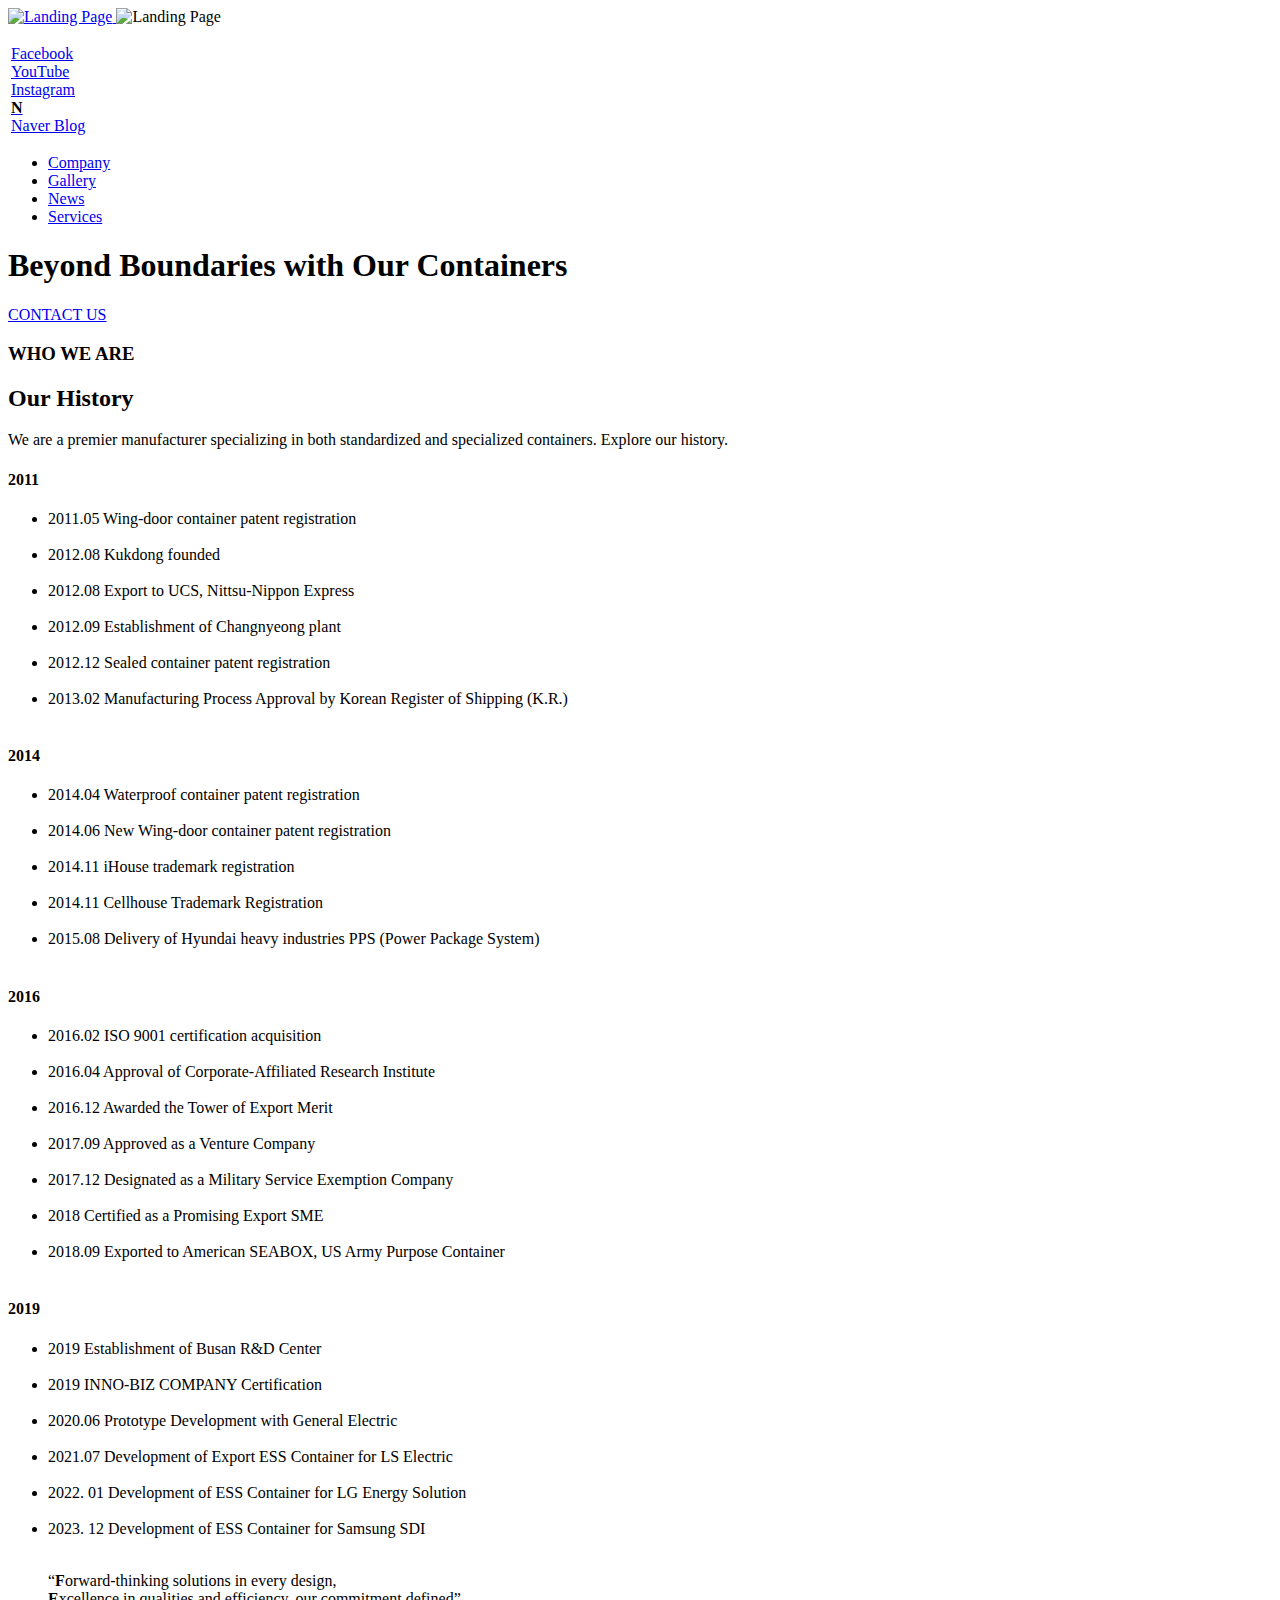
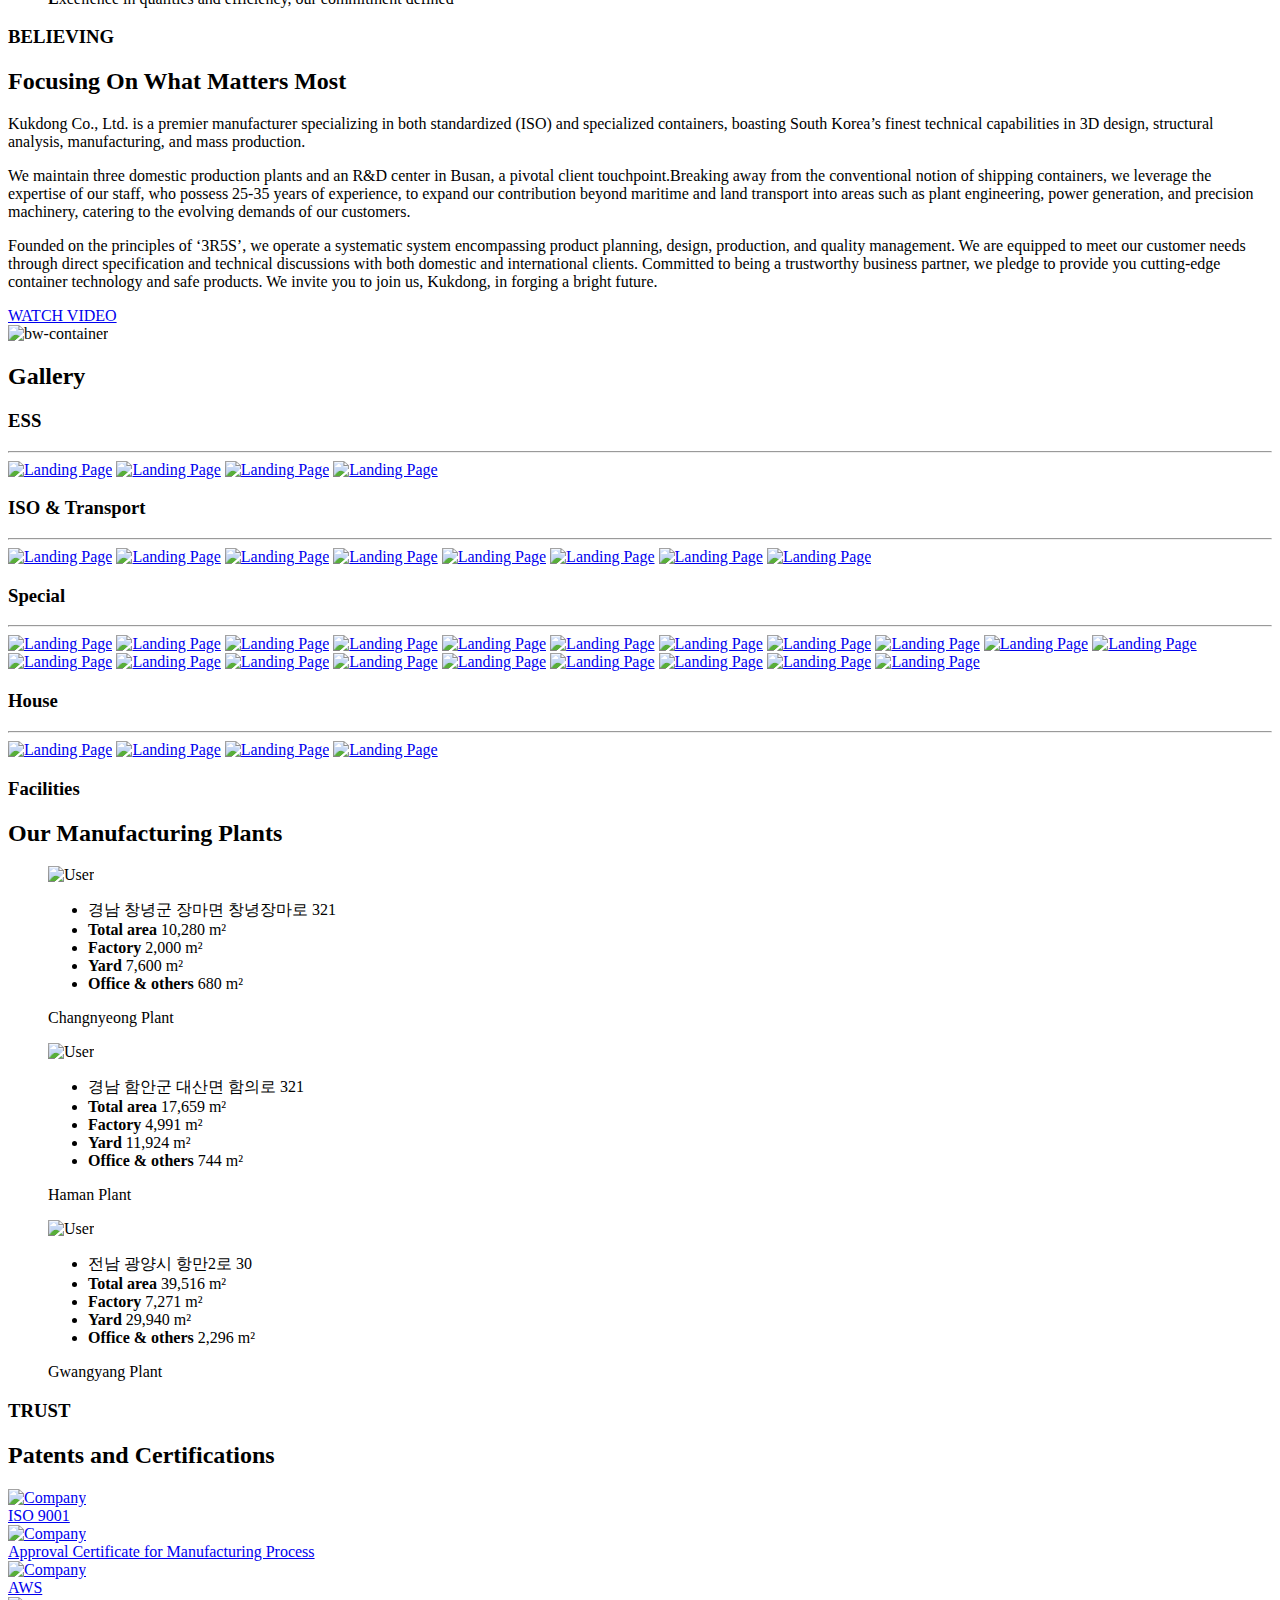
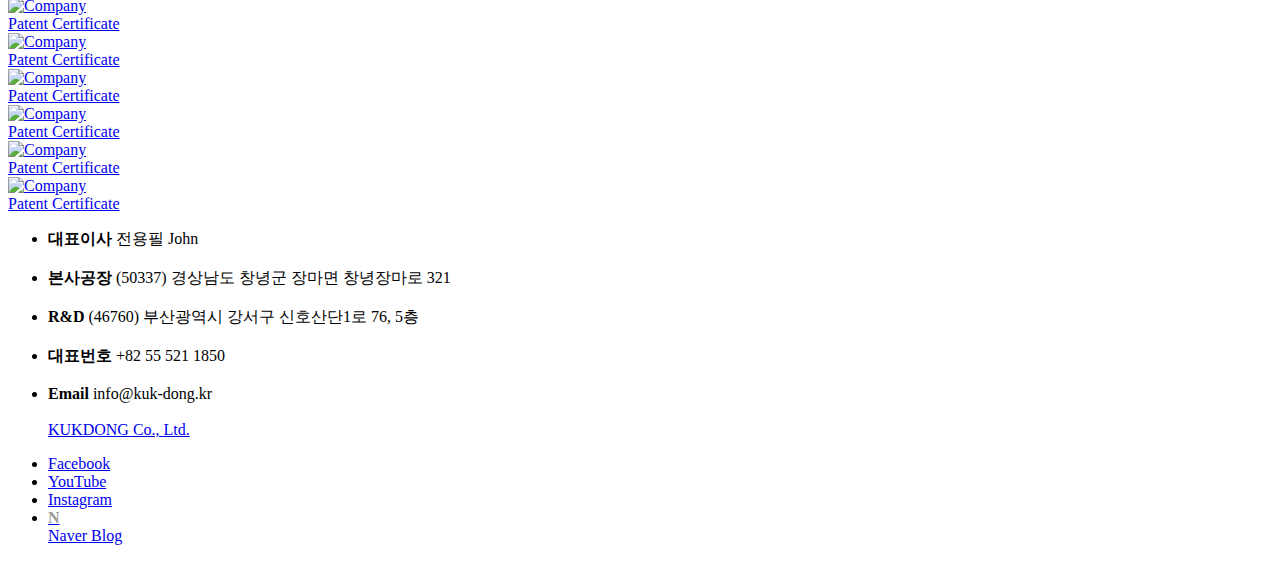
==== index.html @ 438e3abe "Update and rename index-fe.html to index.html" ====
<!DOCTYPE html>
<html  lang="en">
<head>
    <meta charset="UTF-8">

    <!--Page Title-->
    <title>KUKDONG Co., Ltd.</title>

    <!--Meta Keywords and Description-->
    <meta name="keywords" content="container, shipping, transport, maritime, 컨테이너">
    <meta name="description" content="컨테이너, container">
    <meta name="viewport" content="width=device-width, initial-scale=1.0"/>

    <!--Favicon-->
    <link rel="shortcut icon" href="img/kukdong logo.png" title="Favicon"/>

    <!-- Main CSS Files -->
    <link rel="stylesheet" href="css-fe/style.css">

    <!-- Namari Color CSS -->
    <link rel="stylesheet" href="css-fe/color.css">

    <!--Icon Fonts - Font Awesome Icons-->
    <link rel="stylesheet" href="css/font-awesome.min.css">

    <!-- Animate CSS-->
    <link href="css/animate.css" rel="stylesheet" type="text/css">

    <!--Google Webfonts-->
    <link href='https://fonts.googleapis.com/css?family=Open+Sans:400,300,600,700,800' rel='stylesheet' type='text/css'>
</head>
<body>

<!-- Preloader -->
<div id="preloader">
    <div id="status" class="la-ball-triangle-path">
        <div></div>
        <div></div>
        <div></div>
    </div>
</div>
<!--End of Preloader-->

<div class="page-border" data-wow-duration="0.7s" data-wow-delay="0.2s">
    <div class="top-border wow fadeInDown animated" style="visibility: visible; animation-name: fadeInDown;"></div>
    <div class="right-border wow fadeInRight animated" style="visibility: visible; animation-name: fadeInRight;"></div>
    <div class="bottom-border wow fadeInUp animated" style="visibility: visible; animation-name: fadeInUp;"></div>
    <div class="left-border wow fadeInLeft animated" style="visibility: visible; animation-name: fadeInLeft;"></div>
</div>

<div id="wrapper">

    <header id="banner" class="scrollto clearfix" data-enllax-ratio=".5">
        <div id="header" class="nav-collapse">
            <div class="row clearfix">
                <div class="col-1">

                    <!--Logo-->
                    <div id="logo">

                        <!--Logo that is shown on the banner-->
                        <a href="http://www.kuk-dong.kr">
                            <img src="img/kukdong logo.png" id="banner-logo" alt="Landing Page"/>
                        </a>
                        <!--End of Banner Logo-->

                        <!--The Logo that is shown on the sticky Navigation Bar-->
                        <img src="img/kukdong logo.png" id="navigation-logo" alt="Landing Page"/>
                        <!--End of Navigation Logo-->

                    </div>
                    <!--End of Logo-->

                    <aside>

                        <!--Social Icons in Header-->
                        <ul style="padding: 3px;" class="social-icons">
                            <li>
                                <a target="_blank" title="Facebook" href="https://www.facebook.com/profile.php?id=61558967507155">
                                    <i class="fa fa-facebook fa-1x"></i><span>Facebook</span>
                                </a>
                            </li>
                            <li>
                                <a target="_blank" title="YouTube" href="https://www.youtube.com/@kuk-dong2012">
                                    <i class="fa fa-youtube-play fa-1x"></i><span>YouTube</span>
                                </a>
                            </li>
                            
                            <li>
                                <a target="_blank" title="Instagram" href="https://www.instagram.com/kukdong2012/?hl=ko">
                                    <i class="fa fa-instagram fa-1x"></i><span>Instagram</span>
                                </a>
                            </li>

                            <li>
                                <a target="_blank" title="NaverBlog" href="https://blog.naver.com/kuk-dongcontainer">
                                    <p style="color: black; font-weight: bold; margin: 0;">N</p>
                                    <span>Naver Blog</span>
                                </a>
                            </li>
                            
                        </ul>
                        <!--End of Social Icons in Header-->

                    </aside>

                    <!--Main Navigation-->
                    <nav id="nav-main">
                        <ul>
                            <li>
                                <a href="#about">Company</a>
                            </li>
                            <li>
                                <a href="#gallery">Gallery</a>
                            </li>
                            <li>
                                <a href="#">News</a>
                            </li>
                            <li>
                                <a href="#">Services</a>
                            </li>
                        </ul>
                    </nav>
                    <!--End of Main Navigation-->

                    <div id="nav-trigger">
                        <span class></span>
                    </div>
                    <nav id="nav-mobile">
                        <ul class style="overflow: hidden; display: none;">
                            <li>
                                <a href="#about">Company</a>
                            </li>
                            <li>
                                <a href="#gallery">Gallery</a>
                            </li>
                            <li>
                                <a href="#">News</a>
                            </li>
                            <li>
                                <a href="#">Services</a>
                            </li>
                        </ul>
                    </nav>
                </div>
            </div>
        </div>
        <!--End of Header-->

        <!--Banner Content-->
        <div id="banner-content" class="row clearfix">

            <div class="col-38">

                <div class="section-heading">
                    <h1>Beyond Boundaries with Our Containers</h1>
                    <h2></h2>
                </div>

                <!--Call to Action-->
                <a href="#" class="button">CONTACT US</a>
                <!--End Call to Action-->

            </div>

        </div><!--End of Row-->
    </header>

    <!--Main Content Area-->
    <main id="content">

        <!--Introduction-->
        <section id="about" class="introduction scrollto" tabindex="-1" >

            <div class="row clearfix">

                <div class="col-3">
                    <div class="section-heading">
                        <h3>WHO WE ARE</h3>
                        <h2 class="section-title">Our History</h2>
                        <p class="section-subtitle">We are a premier manufacturer specializing in both standardized and specialized containers. Explore our history.</p>
                    </div>

                </div>

                <div class="col-2-3">

                    <!--Icon Block-->
                    <div class="col-2 icon-block icon-top wow fadeInUp" data-wow-delay="0.1s">
                                              
                        <!--Icon Block Description-->
                        <div class="icon-block-description">
                            <h4>2011</h4>
                            <ul>
                                <li>2011.05 Wing-door container patent registration</li><br>
                                <li>2012.08 Kukdong founded</li><br>
                                <li>2012.08 Export to UCS, Nittsu-Nippon Express</li><br>
                                <li>2012.09 Establishment of Changnyeong plant</li><br>
                                <li>2012.12 Sealed container patent registration</li><br>
                                <li>2013.02 Manufacturing Process Approval by Korean Register of Shipping (K.R.)</li><br>
                            </ul>
                        </div>
                    </div>
                    <!--End of Icon Block-->

                    <!--Icon Block-->
                    <div class="col-2 icon-block icon-top wow fadeInUp" data-wow-delay="0.3s">
                        
                        <!--Icon Block Description-->
                        <div class="icon-block-description">
                            <h4>2014</h4>
                            <ul>
                                <li>2014.04 Waterproof container patent registration</li><br>
                                <li>2014.06 New Wing-door container patent registration</li><br>
                                <li>2014.11 iHouse trademark registration</li><br>
                                <li>2014.11 Cellhouse Trademark Registration</li><br>
                                <li>2015.08 Delivery of Hyundai heavy industries PPS (Power Package System)</li><br>
                            </ul>
                        </div>
                    </div>
                    <!--End of Icon Block-->

                    <!--Icon Block-->
                    <div class="col-2 icon-block icon-top wow fadeInUp" data-wow-delay="0.5s">
                        
                        <!--Icon Block Description-->
                        <div class="icon-block-description">
                            <h4>2016</h4>
                            <ul>
                                <li>2016.02 ISO 9001 certification acquisition</li><br>
                                <li>2016.04 Approval of Corporate-Affiliated Research Institute</li><br>
                                <li>2016.12 Awarded the Tower of Export Merit</li><br>
                                <li>2017.09 Approved as a Venture Company</li><br>
                                <li>2017.12 Designated as a Military Service Exemption Company</li><br>
                                <li>2018 Certified as a Promising Export SME</li><br>
                                <li>2018.09 Exported to American SEABOX, US Army Purpose Container</li><br>
                            </ul>
                        </div>
                    </div>
                    <!--End of Icon Block-->

                    <!--Icon Block-->
                    <div class="col-2 icon-block icon-top wow fadeInUp" data-wow-delay="0.5s">
                        
                        <!--Icon Block Description-->
                        <div class="icon-block-description">
                            <h4>2019</h4>
                            <ul>
                                <li>2019 Establishment of Busan R&D Center</li><br>
                                <li>2019 INNO-BIZ COMPANY Certification​</li><br>
                                <li>2020.06 Prototype Development with General Electric</li><br>
                                <li>2021.07 Development of Export ESS Container for LS Electric</li><br>
                                <li>2022. 01 Development of ESS Container for LG Energy Solution​</li><br>
                                <li>2023. 12 Development of ESS Container for Samsung SDI</li><br>
                            </ul>
                        </div>
                    </div>
                    <!--End of Icon Block-->

                </div>

            </div>


        </section>
        <!--End of Introduction-->

        <!--Content Section-->
        <div id="services" class="scrollto clearfix">

            <div class="row no-padding-bottom clearfix">


                <!--Content Left Side-->
                <div class="col-3">
                    <!--User Testimonial-->
                    <blockquote class="testimonial text-right bigtest">
                        <q><strong>F</strong>orward-thinking solutions in every design,<br><strong>E</strong>xcellence in qualities and efficiency, our commitment defined</q>
                        
                    </blockquote>
                    <!-- End of Testimonial-->

                </div>
                <!--End Content Left Side-->

                <!--Content of the Right Side-->
                <div class="col-3">
                    <div class="section-heading">
                        <h3>BELIEVING</h3>
                        <h2 class="section-title">Focusing On What Matters Most</h2>
                        <p class="section-subtitle">Kukdong Co., Ltd. is a premier manufacturer specializing in both standardized (ISO) and specialized containers, boasting South Korea’s finest technical capabilities in 3D design, structural analysis, manufacturing, and mass production. </p>
                    </div>
                    <p>We maintain three domestic production plants and an R&D center in Busan, a pivotal client touchpoint.​

                        Breaking away from the conventional notion of shipping containers, we leverage the expertise of our staff, who possess 25-35 years of experience, to expand our contribution beyond maritime and land transport into areas such as plant engineering, power generation, and precision machinery, catering to the evolving demands of our customers. 
                    </p>
                    <p>
                        Founded on the principles of ‘3R5S’, we operate a systematic system encompassing product planning, design, production, and quality management. We are equipped to meet our customer needs through direct specification and technical discussions with both domestic and international clients. Committed to being a trustworthy business partner, we pledge to provide you cutting-edge container technology and safe products. We invite you to join us, Kukdong, in forging a bright future. ​
                    </p>

                    <a href="#" data-videoid="5FLBggYvN1E" data-videosite="youtube" class="button video link-lightbox">
                        WATCH VIDEO <i class="fa fa-play" aria-hidden="true"></i>
                    </a>
                </div>
                <!--End Content Right Side-->

                <div class="col-3">
                    <img src="img/회사소개_bg.jpg" alt="bw-container"/>
                </div>

            </div>


        </div>
        <!--End of Content Section-->

                <!--Gallery-->
        
                <section id="gallery" class="row text-center scrollto clearfix" data-featherlight-gallery
                data-featherlight-filter="a">
               <h2 id="gallery-title">Gallery</h2>
               <section id="ESS-gallery">
                   <h3>ESS</h3><hr/>
                   <a href="img/ge_ess레이어1 최종(그림자포함).png" data-featherlight="image" class="col-3 wow fadeIn"
                  data-wow-delay="0.1s"><img src="img/ge_ess레이어1 최종(그림자포함).png" alt="Landing Page"/></a>
                   <a href="img/ge_ess레이어2 최종(그림자포함).png" data-featherlight="image" class="col-3 wow fadeIn"
                  data-wow-delay="0.3s"><img src="img/ge_ess레이어2 최종(그림자포함).png" alt="Landing Page"/></a>
                   <a href="img/b-링크 ess컨테이너1(그림자포함)_밝음.png" data-featherlight="image" class="col-3 wow fadeIn"
                   data-wow-delay="0.5s"><img src="img/b-링크 ess컨테이너1(그림자포함)_밝음.png" alt="Landing Page"/></a>
                   <a href="img/b-링크 ess컨테이너2_그림자포함.png" data-featherlight="image" class="col-3 wow fadeIn"
                   data-wow-delay="1.1s"><img src="img/b-링크 ess컨테이너2_그림자포함.png" alt="Landing Page"/></a>
               </section>
               <section id="ISO-gallery">
                   <h3>ISO & Transport</h3><hr/>
                   <a href="img/ISO_그림자 1(수정).png" data-featherlight="image" class="col-3 wow fadeIn"
                  data-wow-delay="0.1s"><img src="img/ISO_그림자 1(수정).png" alt="Landing Page"/></a>
                   <a href="img/iso-2(그림자포함).png" data-featherlight="image" class="col-3 wow fadeIn"
                  data-wow-delay="0.3s"><img src="img/iso-2(그림자포함).png" alt="Landing Page"/></a>
                   <a href="img/플랫렉_그림자.png" data-featherlight="image" class="col-3 wow fadeIn"
                   data-wow-delay="0.5s"><img src="img/플랫렉_그림자.png" alt="Landing Page"/></a>
                   <a href="img/플랫렉2_그림자.png" data-featherlight="image" class="col-3 wow fadeIn"
                   data-wow-delay="1.1s"><img src="img/플랫렉2_그림자.png" alt="Landing Page"/></a>
                   <a href="img/오픈탑1_그림자포함 수정.png" data-featherlight="image" class="col-3 wow fadeIn"
                  data-wow-delay="0.1s"><img src="img/오픈탑1_그림자포함 수정.png" alt="Landing Page"/></a>
                   <a href="img/40피트 오픈탑_그림자포함.png" data-featherlight="image" class="col-3 wow fadeIn"
                  data-wow-delay="0.3s"><img src="img/40피트 오픈탑_그림자포함.png" alt="Landing Page"/></a>
                   <a href="img/냉동레이어2_그림자.png" data-featherlight="image" class="col-3 wow fadeIn"
                   data-wow-delay="0.5s"><img src="img/냉동레이어2_그림자.png" alt="Landing Page"/></a>
                   <a href="img/냉동레이어1_그림자.png" data-featherlight="image" class="col-3 wow fadeIn"
                   data-wow-delay="1.1s"><img src="img/냉동레이어1_그림자.png" alt="Landing Page"/></a>
               </section>
               <section id="SPECIAL-gallery">
                   <h3>Special</h3><hr/>
                   <a href="img/윙바디2_그림자포함.png" data-featherlight="image" class="col-3 wow fadeIn"
                  data-wow-delay="0.1s"><img src="img/윙바디2_그림자포함.png" alt="Landing Page"/></a>
                   <a href="img/윙바디_그림자포함.png" data-featherlight="image" class="col-3 wow fadeIn"
                  data-wow-delay="0.3s"><img src="img/윙바디_그림자포함.png" alt="Landing Page"/></a>
                   <a href="img/바이콘그림자2_수정.png" data-featherlight="image" class="col-3 wow fadeIn"
                   data-wow-delay="0.5s"><img src="img/바이콘그림자2_수정.png" alt="Landing Page"/></a>
                   <a href="img/바이콘_그림자.png" data-featherlight="image" class="col-3 wow fadeIn"
                   data-wow-delay="1.1s"><img src="img/바이콘_그림자.png" alt="Landing Page"/></a>
                   <a href="img/트라이콘_그림자.png" data-featherlight="image" class="col-3 wow fadeIn"
                  data-wow-delay="0.1s"><img src="img/트라이콘_그림자.png" alt="Landing Page"/></a>
                   <a href="img/트라이콘2_그림자.png" data-featherlight="image" class="col-3 wow fadeIn"
                  data-wow-delay="0.3s"><img src="img/트라이콘2_그림자.png" alt="Landing Page"/></a>
                   <a href="img/쿼드콘_그림자_수정.png" data-featherlight="image" class="col-3 wow fadeIn"
                   data-wow-delay="0.5s"><img src="img/쿼드콘_그림자_수정.png" alt="Landing Page"/></a>
                   <a href="img/쿼드콘3_그림자.png" data-featherlight="image" class="col-3 wow fadeIn"
                   data-wow-delay="1.1s"><img src="img/쿼드콘3_그림자.png" alt="Landing Page"/></a>
                   <a href="img/충격흡수레이어1_수정.png" data-featherlight="image" class="col-3 wow fadeIn"
                  data-wow-delay="0.1s"><img src="img/충격흡수레이어1_수정.png" alt="Landing Page"/></a>
                   <a href="img/연동하우스_그림자_수정.png" data-featherlight="image" class="col-3 wow fadeIn"
                  data-wow-delay="0.3s"><img src="img/연동하우스_그림자_수정.png" alt="Landing Page"/></a>
                   <a href="img/발전기컨테이너_그림자_수정.png" data-featherlight="image" class="col-3 wow fadeIn"
                   data-wow-delay="0.5s"><img src="img/발전기컨테이너_그림자_수정.png" alt="Landing Page"/></a>
                   <a href="img/발전기컨테이너2레이어_그림자수정.png" data-featherlight="image" class="col-3 wow fadeIn"
                   data-wow-delay="1.1s"><img src="img/발전기컨테이너2레이어_그림자수정.png" alt="Landing Page"/></a>
                   <a href="img/20'_full_side_open_그림자포함 수정.png" data-featherlight="image" class="col-3 wow fadeIn"
                  data-wow-delay="0.1s"><img src="img/20'_full_side_open_그림자포함 수정.png" alt="Landing Page"/></a>
                   <a href="img/20'_full_side_open_2_그림자_수정.png" data-featherlight="image" class="col-3 wow fadeIn"
                  data-wow-delay="0.3s"><img src="img/20'_full_side_open_2_그림자_수정.png" alt="Landing Page"/></a>
                   <a href="img/미니2 그림자_수정.png" data-featherlight="image" class="col-3 wow fadeIn"
                   data-wow-delay="0.5s"><img src="img/미니2 그림자_수정.png" alt="Landing Page"/></a>
                   <a href="img/미니_그림자_수정.png" data-featherlight="image" class="col-3 wow fadeIn"
                   data-wow-delay="1.1s"><img src="img/미니_그림자_수정.png" alt="Landing Page"/></a>
                   <a href="img/일본중공업용MHI_1_그림자2_수정.png" data-featherlight="image" class="col-3 wow fadeIn"
                  data-wow-delay="0.1s"><img src="img/일본중공업용MHI_1_그림자2_수정.png" alt="Landing Page"/></a>
                   <a href="img/mhi3레이어_그림자_수정.png" data-featherlight="image" class="col-3 wow fadeIn"
                  data-wow-delay="0.3s"><img src="img/mhi3레이어_그림자_수정.png" alt="Landing Page"/></a>
                   <a href="img/offshore컨테이너 수정.png" data-featherlight="image" class="col-3 wow fadeIn"
                   data-wow-delay="0.5s"><img src="img/offshore컨테이너 수정.png" alt="Landing Page"/></a>
                   <a href="img/offshore2컨테이너_그림자포함 수정.png" data-featherlight="image" class="col-3 wow fadeIn"
                   data-wow-delay="1.1s"><img src="img/offshore2컨테이너_그림자포함 수정.png" alt="Landing Page"/></a>
               </section>
               <section id="HOUSE-gallery">
                   <h3>House</h3><hr/>
                   <a href="img/나카모토 창고 _그림자.png" data-featherlight="image" class="col-3 wow fadeIn"
                  data-wow-delay="0.1s"><img src="img/나카모토 창고 _그림자.png" alt="Landing Page"/></a>
                   <a href="img/창고형컨테이너_그림자포함.png" data-featherlight="image" class="col-3 wow fadeIn"
                  data-wow-delay="0.3s"><img src="img/창고형컨테이너_그림자포함.png" alt="Landing Page"/></a>
                   <a href="img/바이크4 레이어_그림자_수정.png" data-featherlight="image" class="col-3 wow fadeIn"
                   data-wow-delay="0.5s"><img src="img/바이크4 레이어_그림자_수정.png" alt="Landing Page"/></a>
                   <a href="img/바이크4 레이어2_그림자_수정.png" data-featherlight="image" class="col-3 wow fadeIn"
                   data-wow-delay="1.1s"><img src="img/바이크4 레이어2_그림자_수정.png" alt="Landing Page"/></a>
               </section>
       </section>
       <!--End of Gallery-->

        <!--Testimonials-->
        <aside id="testimonials" class="scrollto text-center" data-enllax-ratio=".2">

            <div class="row clearfix">

                <div class="section-heading">
                    <h3>Facilities</h3>
                    <h2 class="section-title">Our Manufacturing Plants</h2>
                </div>

                <!--User Testimonial-->
                <blockquote class="col-3 testimonial classic">
                    <img src="img/창녕공장.jpg" alt="User"/>
                    <ul class="plain-type-list">
                        <li>경남 창녕군 장마면 창녕장마로 321</li>
                        <li><strong>Total area</strong> 10,280 m&sup2;</li>
                        <li><strong>Factory</strong> 2,000 m&sup2;</li>
                        <li><strong>Yard</strong> 7,600 m&sup2;</li>
                        <li><strong>Office & others</strong> 680 m&sup2;</li>
                    </ul>
                    <footer>Changnyeong Plant</footer>
                </blockquote>
                <!-- End of Testimonial-->

                <!--User Testimonial-->
                <blockquote class="col-3 testimonial classic">
                    <img src="img/함안공장.jpg" alt="User"/>
                    <ul class="plain-type-list">
                        <li>경남 함안군 대산면 함의로 321</li>
                        <li><strong>Total area</strong> 17,659 m&sup2;</li>
                        <li><strong>Factory</strong> 4,991 m&sup2;</li>
                        <li><strong>Yard</strong> 11,924 m&sup2;</li>
                        <li><strong>Office & others</strong> 744 m&sup2;</li>
                    </ul>
                    <footer>Haman Plant</footer>
                </blockquote>
                <!-- End of Testimonial-->

                <!--User Testimonial-->
                <blockquote class="col-3 testimonial classic">
                    <img src="img/광양공장.jpg" alt="User"/>
                    <ul class="plain-type-list">
                        <li>전남 광양시 항만2로 30</li>
                        <li><strong>Total area</strong> 39,516 m&sup2;</li>
                        <li><strong>Factory</strong> 7,271 m&sup2;</li>
                        <li><strong>Yard</strong> 29,940 m&sup2;</li>
                        <li><strong>Office & others</strong> 2,296 m&sup2;</li>
                    </ul>
                    <footer>Gwangyang Plant</footer>
                </blockquote>
                <!-- End of Testimonial-->

            </div>

        </aside>
        <!--End of Testimonials-->

        <!--Clients-->
        <section id="clients" class="scrollto clearfix">
            <div class="row clearfix">

                <div class="col-3">

                    <div class="section-heading">
                        <h3>TRUST</h3>
                        <h2 class="section-title">Patents and Certifications</h2>
                        <p class="section-subtitle"></p>
                    </div>

                </div>

                <div class="col-2-3">

                    <a href="#" class="col-3">
                        <img src="img/특허 및 인증/iso9001인증서_영문.jpg" alt="Company"/>
                        <div class="client-overlay"><span>ISO 9001</span></div>
                    </a>
                    <a href="#" class="col-3">
                        <img src="img/특허 및 인증/한국선급협회 제조법 승인증서.jpg" alt="Company"/>
                        <div class="client-overlay"><span>Approval Certificate for Manufacturing Process</span></div>
                    </a>
                    <a href="#" class="col-3">
                        <img src="img/특허 및 인증/AWS.jpg" alt="Company"/>
                        <div class="client-overlay"><span>AWS</span></div>
                    </a>
                    <a href="#" class="col-3">
                        <img src="img/특허 및 인증/윙도어타입 컨테이너 특허증.jpg" alt="Company"/>
                        <div class="client-overlay"><span>Patent Certificate</span></div>
                    </a>
                    <a href="#" class="col-3">
                        <img src="img/특허 및 인증/컨테이너장치 특허증.jpg" alt="Company"/>
                        <div class="client-overlay"><span>Patent Certificate</span></div>
                    </a>
                    <a href="#" class="col-3">
                        <img src="img/특허 및 인증/컨테이너용 하중분산 및 자중감소형 하부베이스 및 그의 제작방법 특허증.jpg" alt="Company"/>
                        <div class="client-overlay"><span>Patent Certificate</span></div>
                    </a>
                    <a href="#" class="col-3">
                        <img src="img/특허 및 인증/밀폐컨테이너 특허증.jpg" alt="Company"/>
                        <div class="client-overlay"><span>Patent Certificate</span></div>
                    </a>
                    <a href="#" class="col-3">
                        <img src="img/특허 및 인증/방수컨테이너 특허증.jpg" alt="Company"/>
                        <div class="client-overlay"><span>Patent Certificate</span></div>
                    </a>

                    <a href="#" class="col-3">
                        <img src="img/특허 및 인증/신규윙도어타입 컨테이너 특허증.jpg" alt="Company"/>
                        <div class="client-overlay"><span>Patent Certificate</span></div>
                    </a>
                </div>

            </div>
        </section>
        <!--End of Clients-->

        

            </div>
        </section>
        <!--End of Pricing Tables-->

    </main>
    <!--End Main Content Area-->


    <!--Footer-->
    <footer id="landing-footer" class="clearfix">
        <div class="row clearfix">
            <ul id="copyright" class="col-2">
                <li>
                    <strong>대표이사</strong> 전용필 John
                </li><br>
                <li>
                    <strong>본사공장</strong> (50337) 경상남도 창녕군 장마면 창녕장마로 321
                </li><br>
                <li>
                    <strong>R&D</strong> (46760) 부산광역시 강서구 신호산단1로 76, 5층
                </li><br>
                <li>
                    <strong>대표번호</strong> +82 55 521 1850
                </li><br>
                <li>
                    <strong>Email</strong> info@kuk-dong.kr
                </li><br>
                <a href="https://www.kuk-dong.kr">KUKDONG Co., Ltd.</a>
            </ul>

            <!--Social Icons in Footer-->
            <ul class="col-2 social-icons">
                <li>
                    <a target="_blank" title="Facebook" href="https://www.facebook.com/profile.php?id=61558967507155">
                        <i class="fa fa-facebook fa-1x"></i><span>Facebook</span>
                    </a>
                </li>
                <li>
                    <a target="_blank" title="YouTube" href="https://www.youtube.com/@kuk-dong2012">
                        <i class="fa fa-youtube-play fa-1x"></i><span>YouTube</span>
                    </a>
                </li>
                
                <li>
                    <a target="_blank" title="Instagram" href="https://www.instagram.com/kukdong2012/?hl=ko">
                        <i class="fa fa-instagram fa-1x"></i><span>Instagram</span>
                    </a>
                </li>

                <li>
                    <a target="_blank" title="NaverBlog" href="https://blog.naver.com/kuk-dongcontainer">
                        <p style="color: #999; font-weight: bold; margin: 0;">N</p>
                        <span>Naver Blog</span>
                    </a>
                </li>
            </ul>
            <!--End of Social Icons in Footer-->
        </div>
    </footer>
    <!--End of Footer-->

</div>

<!-- Include JavaScript resources -->
<script src="js/jquery.1.8.3.min.js"></script>
<script src="js/wow.min.js"></script>
<script src="js/featherlight.min.js"></script>
<script src="js/featherlight.gallery.min.js"></script>
<script src="js/jquery.enllax.min.js"></script>
<script src="js/jquery.scrollUp.min.js"></script>
<script src="js/jquery.easing.min.js"></script>
<script src="js/jquery.stickyNavbar.min.js"></script>
<script src="js/jquery.waypoints.min.js"></script>
<script src="js/images-loaded.min.js"></script>
<script src="js/lightbox.min.js"></script>
<script src="js/site.js"></script>


</body>
</html>
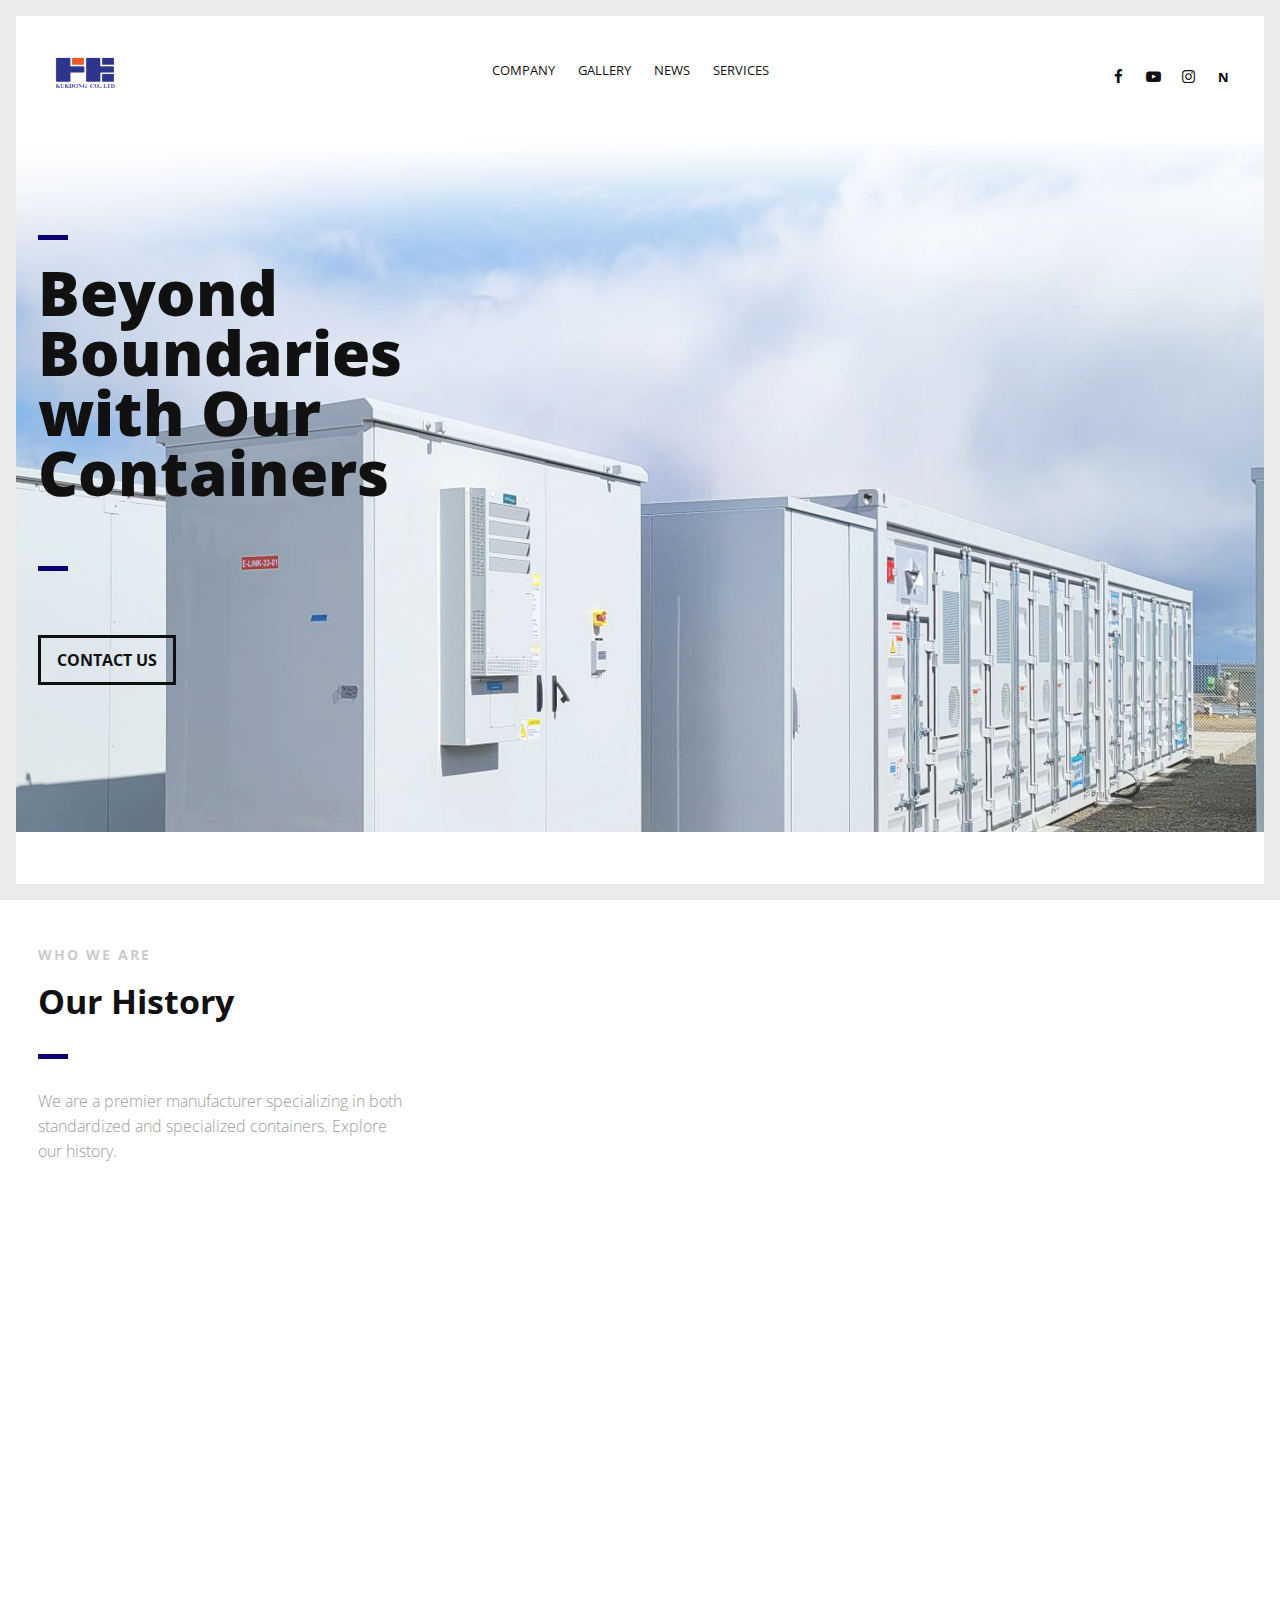
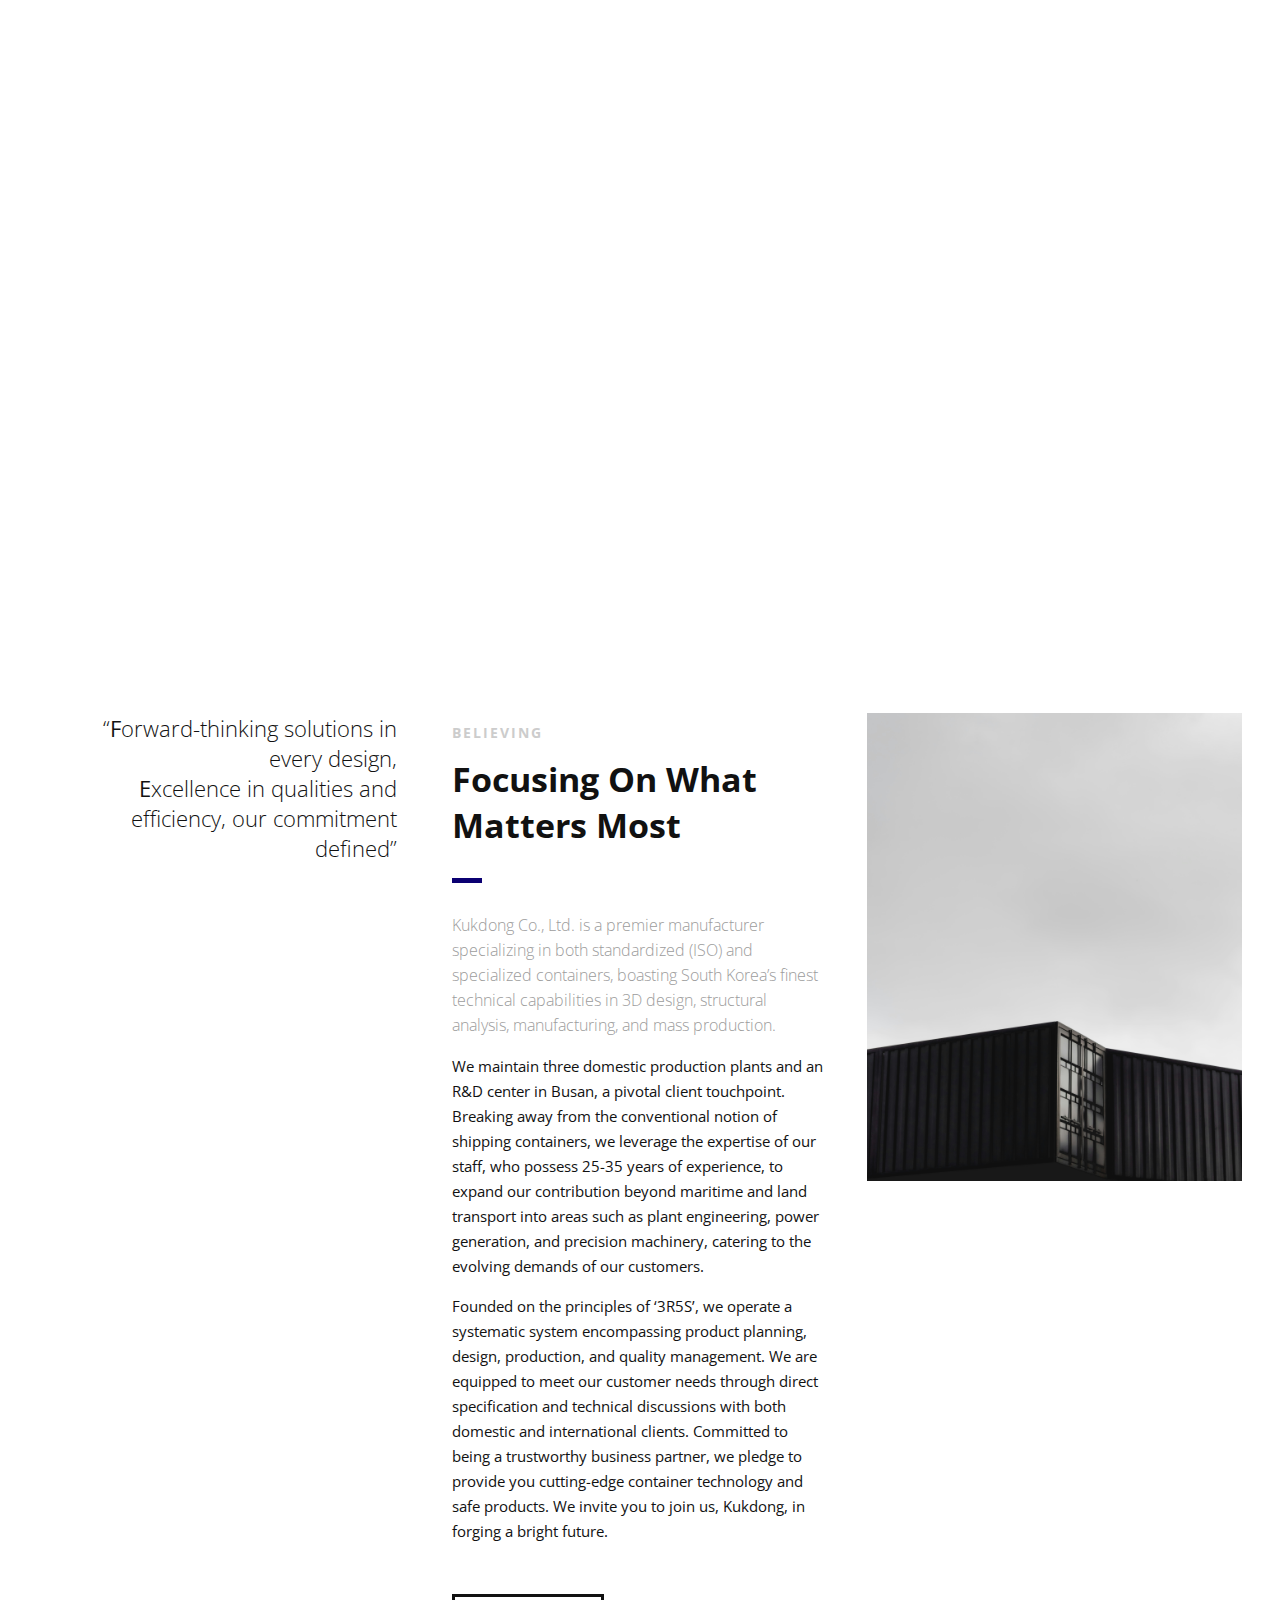
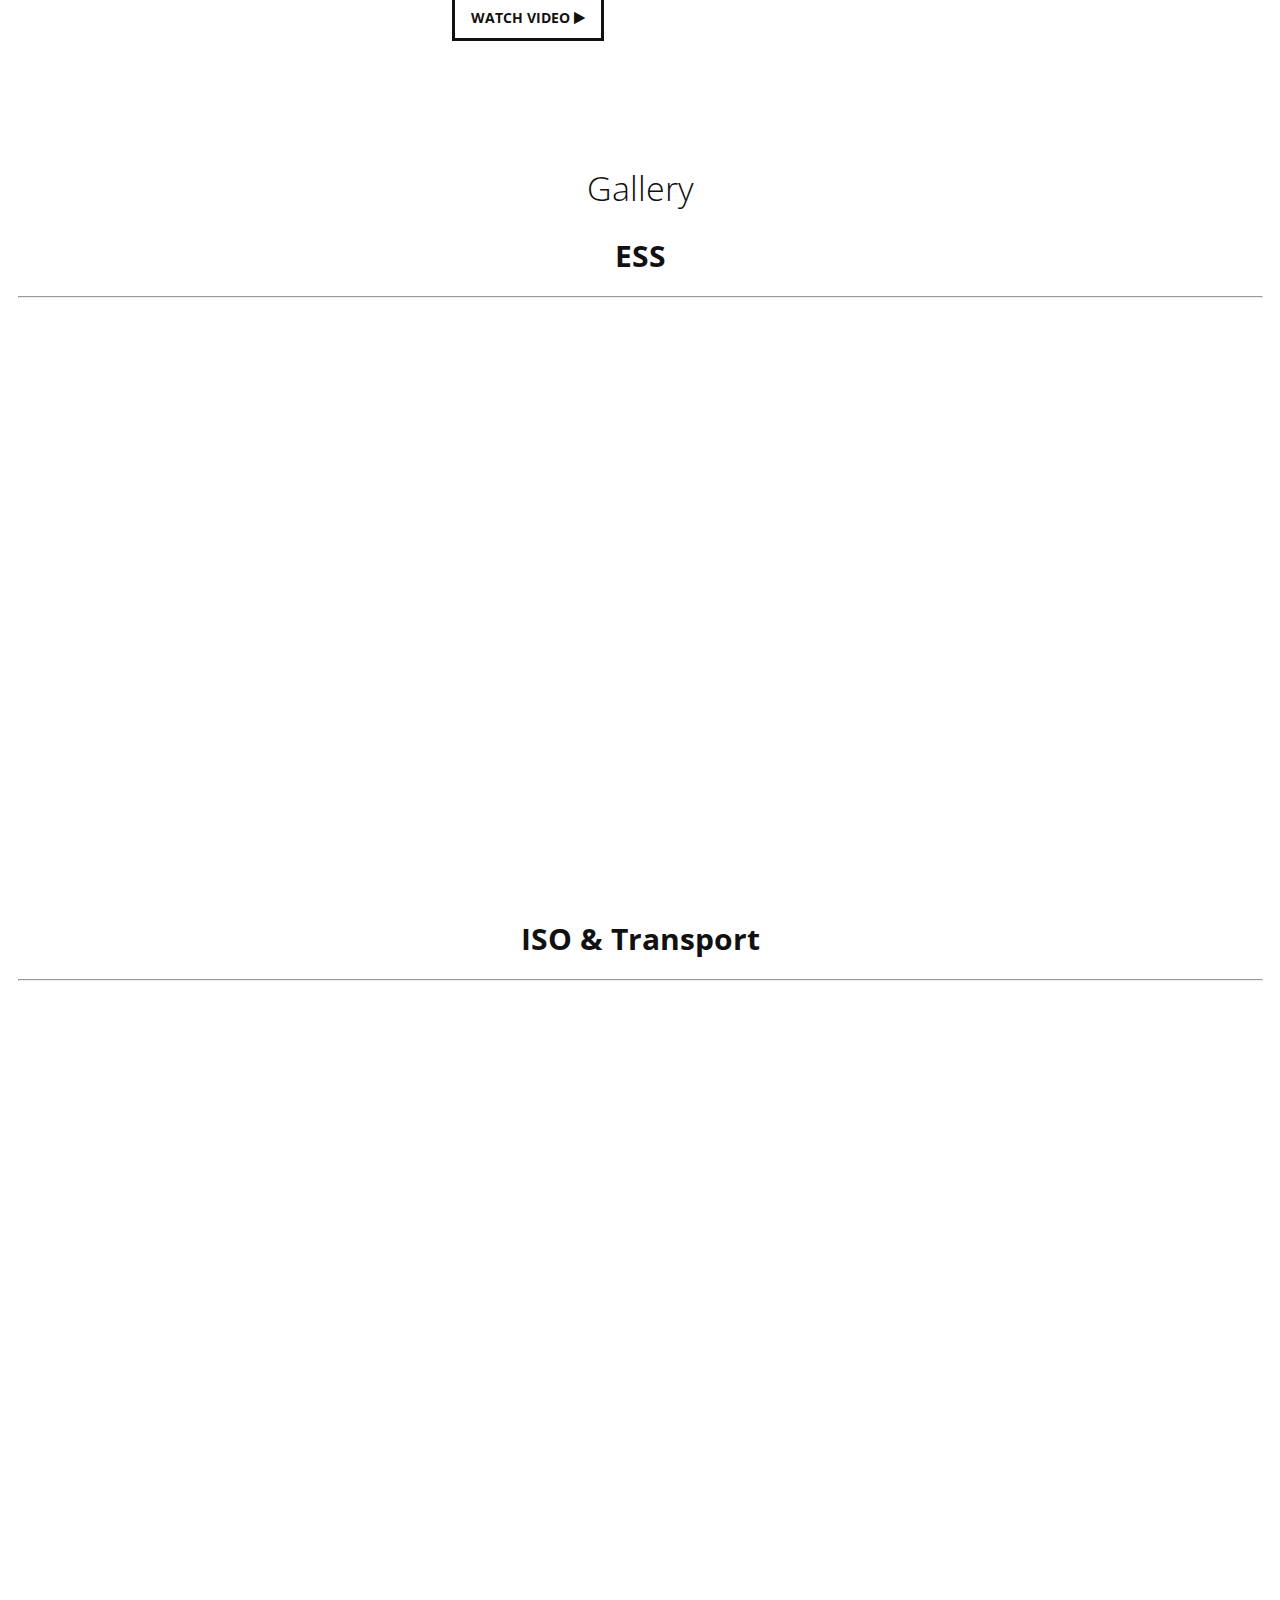
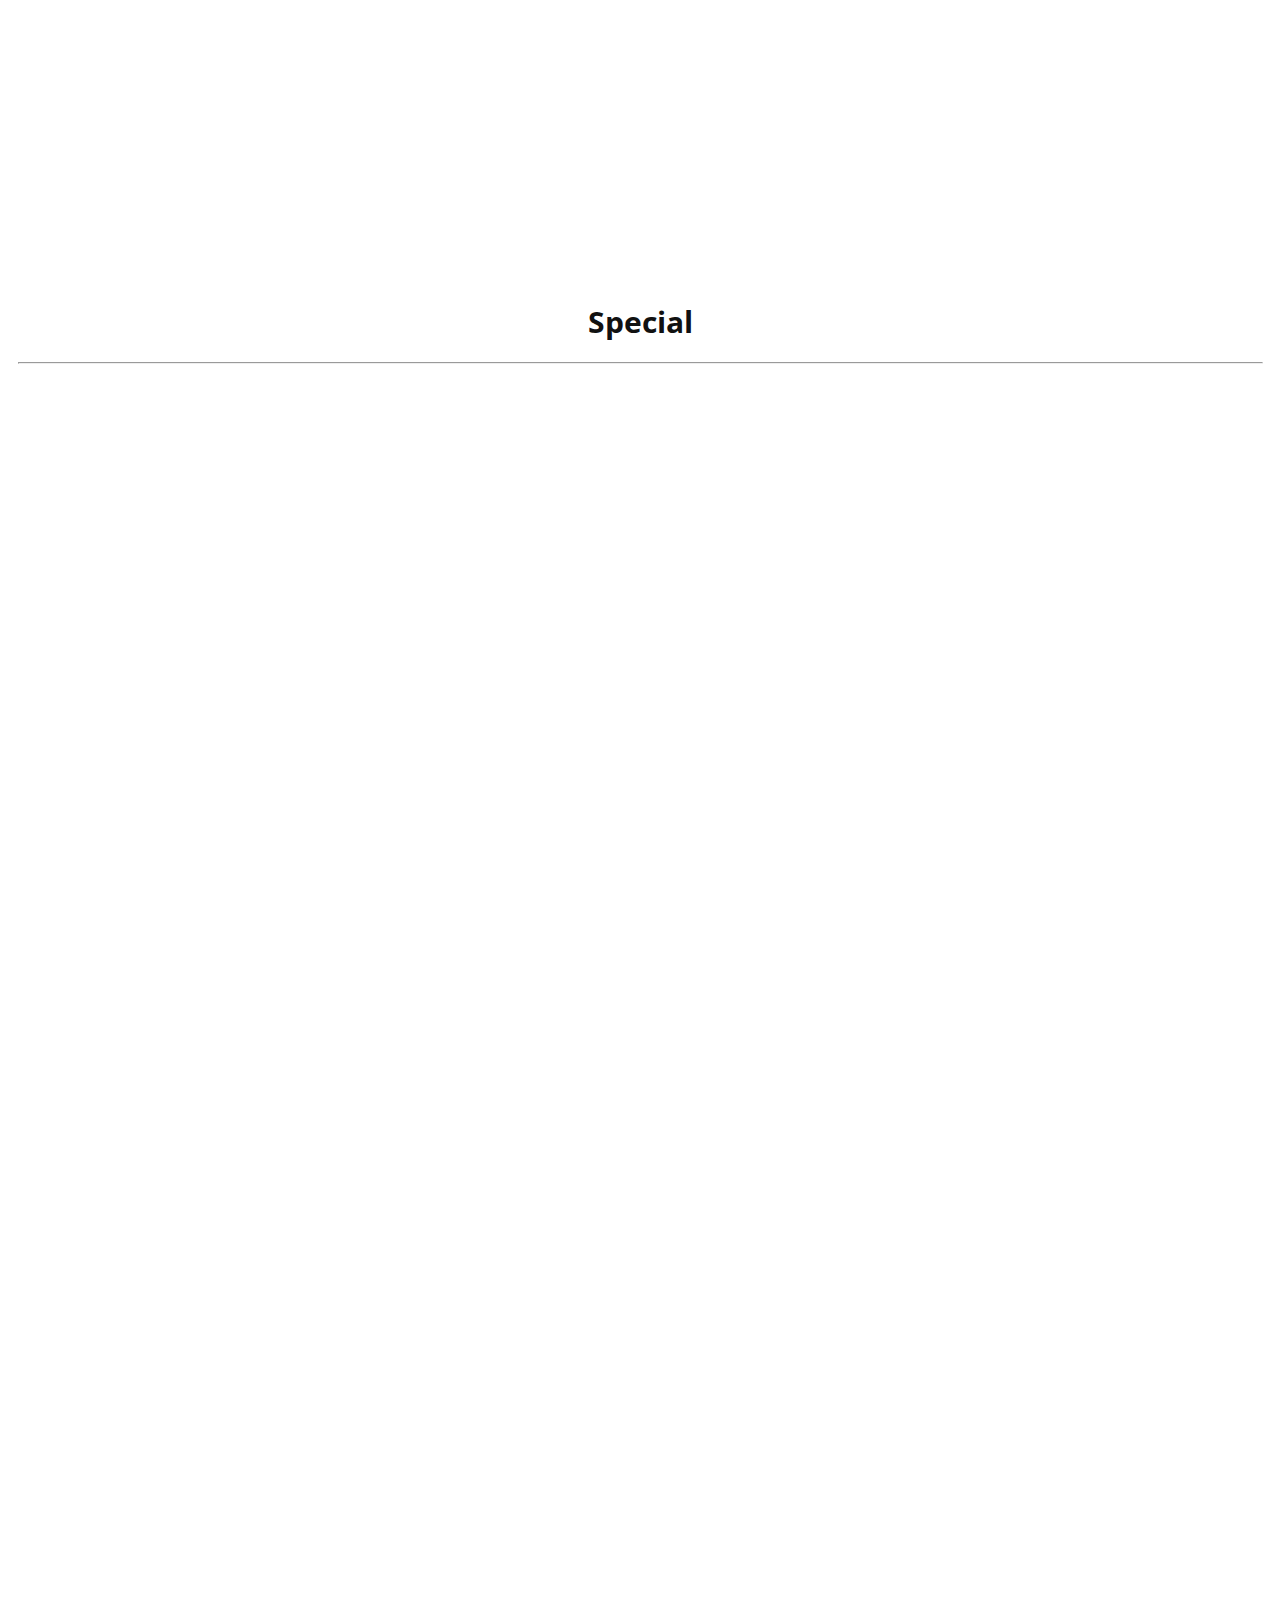
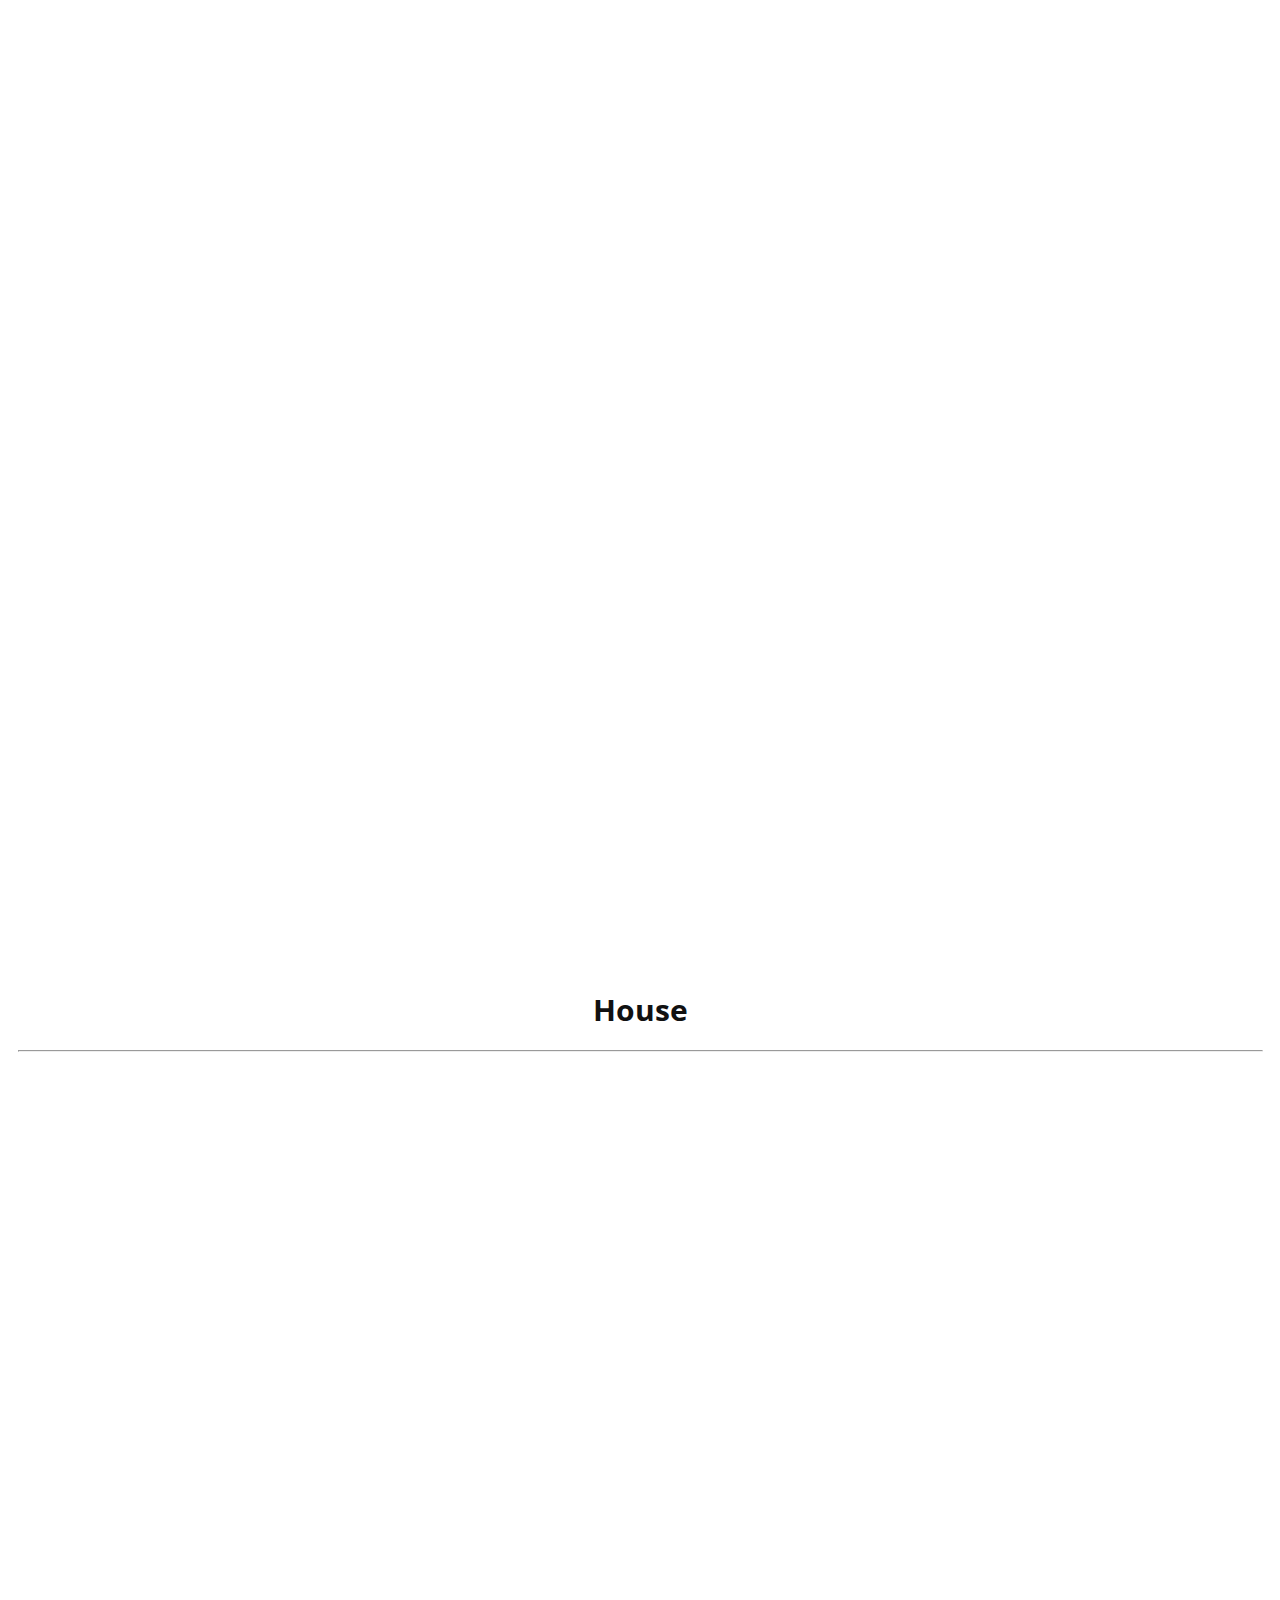
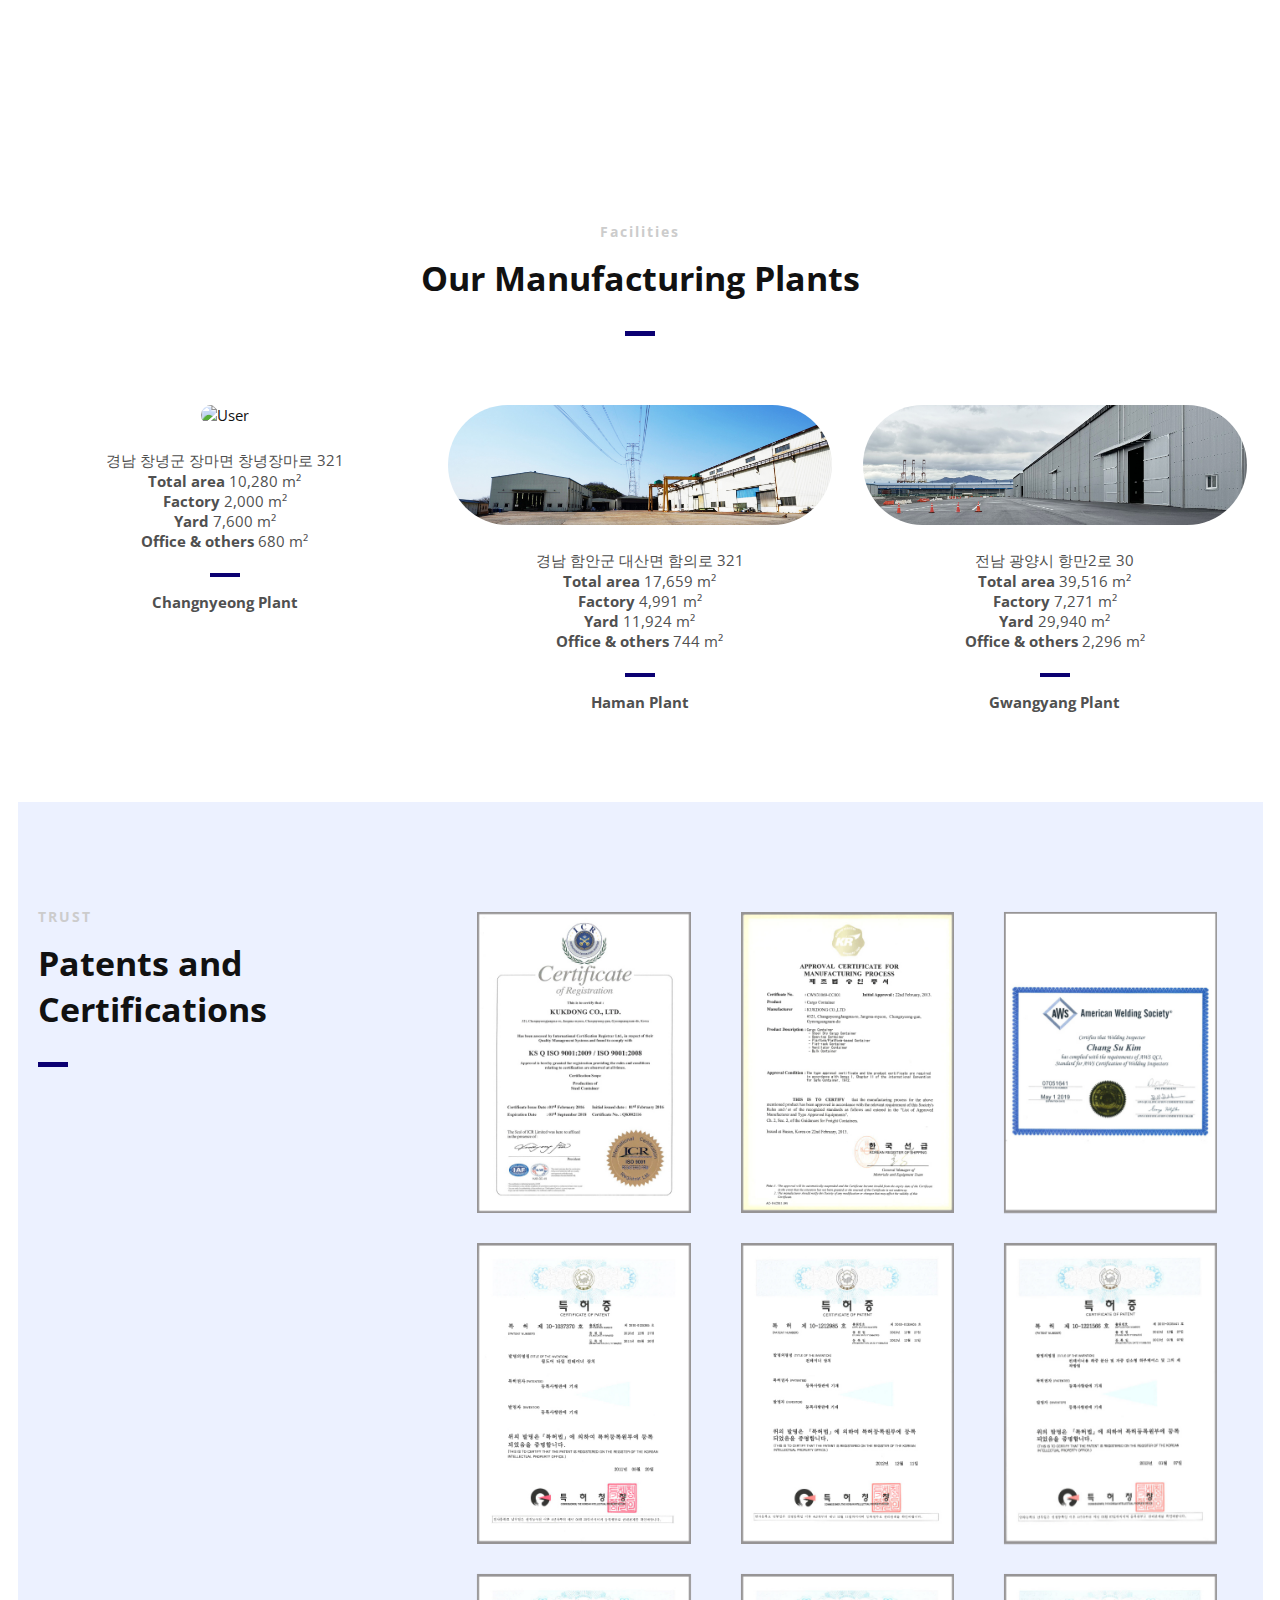
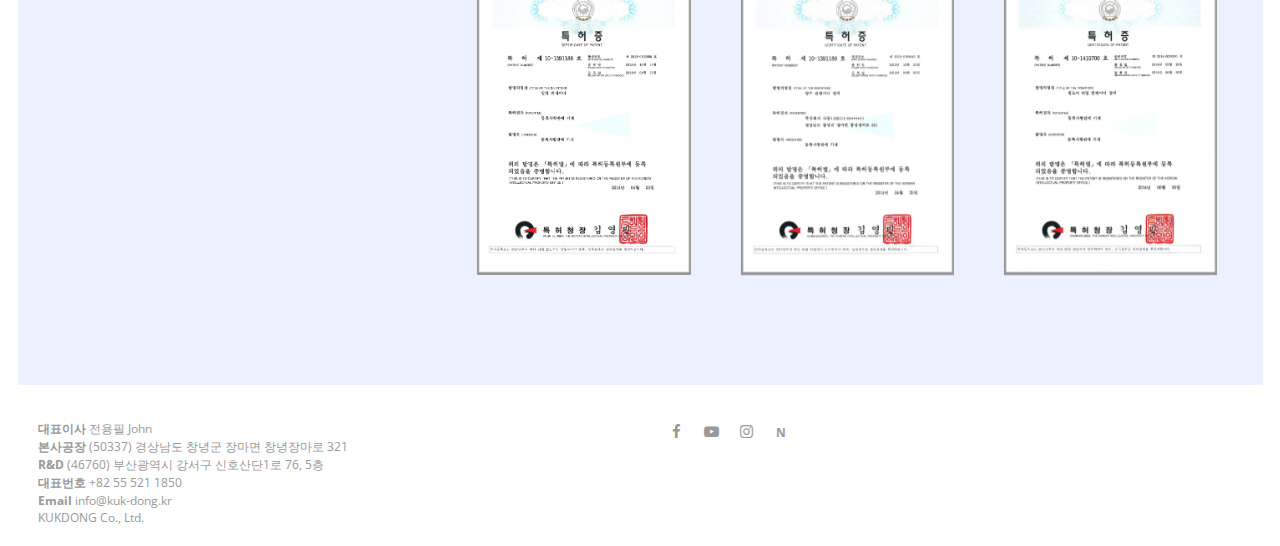
==== commit 90c25427: "Update index.html" ====
--- a/index.html
+++ b/index.html
@@ -21,10 +21,10 @@
     <link rel="stylesheet" href="css-fe/color.css">
 
     <!--Icon Fonts - Font Awesome Icons-->
-    <link rel="stylesheet" href="css/font-awesome.min.css">
+    <link rel="stylesheet" href="css-fe/font-awesome.min.css">
 
     <!-- Animate CSS-->
-    <link href="css/animate.css" rel="stylesheet" type="text/css">
+    <link href="css-fe/animate.css" rel="stylesheet" type="text/css">
 
     <!--Google Webfonts-->
     <link href='https://fonts.googleapis.com/css?family=Open+Sans:400,300,600,700,800' rel='stylesheet' type='text/css'>
--- a/css-fe/style.css
+++ b/css-fe/style.css
@@ -0,0 +1,2345 @@
+/* Namari Landing Page v.1.1.0 Style Index - a free landing page by shapingrain.com
+
+1. Default and Reset styles
+- 1.1 Input Elements
+2. Global elements
+- 2.1 Header
+- 2.2 Logo
+- 2.3 Buttons
+- 2.4 Navigation
+- 2.5 Social Elements
+- 2.6 Images
+3. Fonts and Headings
+4. Banner
+- 4.1 SignUp Form
+5. Content Elements
+- 5.1 Icons
+- 5.2 Parallax Elements
+- 5.3 Divider
+6. Landing Page Sections
+- 6.1 Features
+- 6.2 Testimonials
+- 6.3 Gallery
+- 6.4 Video
+- 6.5 Clients
+- 6.6 Pricing Table
+7. Footer
+
+
+/*------------------------------------------------------------------------------------------*/
+/* 1. Defaults & Reset of specific styles across browsers */
+/*------------------------------------------------------------------------------------------*/
+
+*, *:before, *:after {
+    -webkit-box-sizing: border-box;
+    -moz-box-sizing: border-box;
+    box-sizing: border-box;
+}
+
+body, div, dl, dt, dd, ul, ol, li, h1, h2, h3, h4, h5, h6, pre, form, blockquote, th, td {
+    margin: 0;
+    padding: 0;
+    direction: ltr;
+}
+
+body {
+    margin: 0;
+    padding: 0;
+    -webkit-font-smoothing: antialiased;
+    overflow-x: hidden;
+}
+
+p {
+    line-height: 25px;
+}
+
+.row img {
+    height: auto;
+    max-width: 100%;
+}
+
+a {
+    text-decoration: none;
+    line-height: inherit;
+    -webkit-transition: opacity 0.3s ease-out;
+    -moz-transition: opacity 0.3s ease-out;
+    -o-transition: opacity 0.3s ease-out;
+    transition: opacity 0.3s ease-out;
+}
+
+iframe {
+    border: 0 !important;
+}
+
+.parallax-window {
+    min-height: 400px;
+    background: transparent;
+}
+
+figure {
+    margin: 0;
+}
+
+/* Page Border */
+
+.page-border {
+    position: fixed;
+    z-index: 999999;
+    pointer-events: none;
+}
+
+.page-border > .top-border, .page-border > .right-border, .page-border > .bottom-border, .page-border > .left-border {
+    padding: 11px;
+    background: #ebebeb;
+    position: fixed;
+    z-index: 9999;
+}
+
+.page-border .bottom-border, .page-border .top-border {
+    width: 100%;
+    padding: 8px;
+    left: 0;
+}
+
+.page-border .left-border, .page-border .right-border {
+    padding: 8px;
+    height: 100%;
+    top: 0;
+}
+
+.page-border .top-border {
+    top: 0;
+}
+
+.page-border .right-border {
+    right: 0;
+}
+
+.page-border .bottom-border {
+    bottom: 0;
+}
+
+.page-border .left-border {
+    left: 0;
+}
+
+#wrapper {
+    margin:0 15px;
+    padding: 15px 0;
+    position: relative;
+}
+
+
+/* --------- 1.1 Input Elements ---------- */
+
+input, textarea {
+    border: 1px solid #e1e1e1;
+    padding: 10px;
+    -webkit-transition: all .3s linear;
+    -moz-transition: all .3s linear;
+    transition: all .3s linear;
+    border-radius: 3px;
+}
+
+input {
+    height: 40px;
+    margin: 3px 0;
+    outline: none;
+    line-height: normal;
+    font-size: 14px;
+}
+
+input[type="submit"] {
+    cursor: pointer;
+    border-style: solid;
+    border-width: 2px;
+    padding-top: 0;
+    padding-bottom: 0;
+}
+
+select {
+    border: 1px solid #e1e1e1;
+    height: 40px;
+    padding: 5px;
+}
+
+input:focus, textarea:focus {
+    box-shadow: inset 0 1px 3px rgba(0, 0, 0, 0.1);
+}
+
+*:focus {
+    outline: none;
+}
+
+/*------------------------------------------------------------------------------------------*/
+/* 2. Layout Elements */
+/*------------------------------------------------------------------------------------------*/
+
+section {
+    clear: both;
+    overflow: hidden;
+}
+
+/* Rows and Columns */
+
+.row {
+    max-width: 1245px;
+    margin: 0 auto;
+    padding: 75px 0;
+    position: relative;
+}
+
+.no-padding-bottom .row, .no-padding-bottom div, .no-padding-bottom.row {
+    padding-bottom: 0;
+}
+
+.no-padding-top.row, .no-padding-top div {
+    padding-top: 0;
+}
+
+.big-padding-top {
+    padding-top: 75px !important;
+}
+
+.big-padding-bottom {
+    padding-bottom: 85px !important;
+}
+
+/* Targets all elements */
+
+[class*='col-'] {
+    float: left;
+    padding: 20px;
+}
+
+#clients .col-2-3 [class*='col-'] {
+    padding: 0;
+}
+
+/* Clearfix */
+
+.clearfix:after {
+    content: "";
+    display: table;
+    clear: both;
+}
+
+/* Main Widths */
+
+.col-1 {
+    width: 100%;
+}
+
+.col-2 {
+    width: 50%;
+}
+
+.col-3 {
+    width: 33.33%;
+}
+
+.col-4 {
+    width: 25%;
+}
+
+.col-5 {
+    width: 20%;
+}
+
+.col-6 {
+    width: 16.6666666667%;
+}
+
+.col-7 {
+    width: 14.2857142857%;
+}
+
+.col-8 {
+    width: 12.5%;
+}
+
+.col-9 {
+    width: 11.1111111111%;
+}
+
+.col-10 {
+    width: 10%;
+}
+
+.col-11 {
+    width: 9.09090909091%;
+}
+
+.col-12 {
+    width: 8.33%;
+}
+
+.col-2-3 {
+    width: 66.66%;
+}
+
+.col-3-4 {
+    width: 75%;
+}
+
+.col-9-10 {
+    width: 90%;
+}
+
+/* Golden Ratio */
+.col-61 {
+    width: 61.8%;
+}
+
+.col-38 {
+    width: 38.2%;
+}
+
+/* --------- 2.1 Header --------- */
+
+#header {
+    height: 71px !important;
+    overflow: visible;
+    z-index: 9999;
+    width: 100%;
+    position: absolute !important;
+}
+
+#header .row {
+    padding: 0;
+}
+
+#header aside {
+    text-align: right;
+}
+
+#header ul {
+    text-align: center;
+}
+
+#header li {
+    display: inline-block;
+    list-style: none;
+    margin: 0;
+}
+
+/* --------- 2.2 Logo ---------- */
+
+#logo {
+    float: left;
+    height: 71px;
+    line-height: 66px;
+    margin-right: 15px;
+}
+
+#logo h1, #logo h2 {
+    display: inline-block;
+}
+
+#banner #logo h1 {
+    font-size: 28px;
+    margin-right: 10px;
+    font-weight: 900;
+    padding: 0;
+}
+
+#logo h2 {
+    font-size: 18px;
+    padding: 0;
+}
+
+#logo img {
+    max-height: 75px;
+    vertical-align: middle;
+    margin-right: 15px;
+}
+
+#navigation-logo {
+    display: none;
+}
+
+.nav-solid #logo #banner-logo {
+    display: none;
+}
+
+.nav-solid #logo #navigation-logo {
+    display: inline-block;
+}
+
+/* --------- 2.3 Buttons ---------- */
+
+.call-to-action {
+    padding: 35px 0 35px 0;
+}
+
+/*Style*/
+
+.button {
+    font-size: 16px;
+    margin: 35px 0;
+    padding: 11px 16px;
+    -webkit-transition: all .3s linear;
+    -moz-transition: all .3s linear;
+    transition: all .3s linear;
+    display: inline-block;
+    border-width: 3px;
+    border-style: solid;
+}
+
+/* Play Button */
+
+#video-section {
+    position:relative;
+}
+
+.play-video {
+    height:110px;
+    position:absolute;
+    top:50%;
+    margin-top:-110px;
+    width:100%;
+}
+
+.play-icon {
+    display: inline-block;
+    font-size: 0px;
+    cursor: pointer;
+    margin: 45px auto;
+    width: 110px;
+    height: 110px;
+    border-radius: 50%;
+    text-align: center;
+    position: relative;
+    z-index: 1;
+}
+
+.play-icon:after {
+    pointer-events: none;
+    position: absolute;
+    width: 100%;
+    height: 100%;
+    border-radius: 50%;
+    content: '';
+    -webkit-box-sizing: content-box;
+    -moz-box-sizing: content-box;
+    box-sizing: content-box;
+}
+
+.play-icon:before {
+    font-family: 'fontawesome';
+    content: '\f144';
+    speak: none;
+    font-size: 74px;
+    line-height: 110px;
+    font-style: normal;
+    font-weight: normal;
+    font-variant: normal;
+    text-transform: none;
+    display: block;
+    -webkit-font-smoothing: antialiased;
+    color:#fff;
+}
+
+.play-video .play-icon {
+    background: rgba(255, 255, 255, 0.5);
+    -webkit-transition: -webkit-transform ease-out 0.3s, background 0.4s;
+    -moz-transition: -moz-transform ease-out 0.3s, background 0.4s;
+    transition: transform ease-out 0.3s, background 0.4s;
+}
+
+.play-video .play-icon:after {
+    top: 0;
+    left: 0;
+    padding: 0;
+    z-index: -1;
+    box-shadow: 0 0 0 2px rgba(255, 255, 255, 0.1);
+    opacity: 0;
+    -webkit-transform: scale(0.9);
+    -moz-transform: scale(0.9);
+    -ms-transform: scale(0.9);
+    transform: scale(0.9);
+}
+
+.play-video .play-icon:hover {
+    background: rgba(255, 255, 255, 0.05);
+    -webkit-transform: scale(0.93);
+    -moz-transform: scale(0.93);
+    -ms-transform: scale(0.93);
+    transform: scale(0.93);
+    color: #fff;
+}
+
+
+/* --------- 2.4 Navigation ---------- */
+
+#header {
+    font-size: 13px;
+}
+
+#header aside {
+    float: right;
+}
+
+#header nav ul {
+    text-transform: uppercase;
+
+}
+
+#header nav a {
+    height: 71px;
+    line-height: 71px;
+    display: block;
+    padding: 0 10px;
+}
+
+#header nav a:hover {
+    opacity: 0.6;
+}
+
+/*Navigation Solid*/
+
+#header.nav-solid [class*='col-'] {
+    padding: 0 20px;
+}
+
+#header.nav-solid {
+    background: #fff;
+    box-shadow: 2px 0px 3px rgba(0, 0, 0, 0.2);
+    position: fixed !important;
+    left:0;
+}
+
+#header.nav-solid nav a {
+    border-bottom: 3px solid;
+    border-color: #fff;
+    -webkit-transition: all 0.3s ease-out;
+    -moz-transition: all 0.3s ease-out;
+    -o-transition: all 0.3s ease-out;
+    transition: all 0.3s ease-out;
+}
+
+#header.nav-solid nav a:hover {
+    opacity: 1;
+}
+
+/* Social Elements when Solid*/
+
+#header.nav-solid .social-icons a {
+    -webkit-transition: all 0.3s ease-out;
+    -moz-transition: all 0.3s ease-out;
+    -o-transition: all 0.3s ease-out;
+    transition: all 0.3s ease-out;
+    opacity: 0.5;
+}
+
+#header.nav-solid .social-icons a:hover {
+    opacity: 1;
+    color: #e4473c;
+}
+
+/* Responsive Nav Styling */
+
+#nav-trigger {
+    display: none;
+    text-align: right;
+}
+
+#nav-trigger span {
+    display: inline-block;
+    width: 38px;
+    height: 71px;
+    color: #111;
+    cursor: pointer;
+    text-transform: uppercase;
+    font-size: 22px;
+    text-align: center;
+    border-top-right-radius: 5px;
+    border-top-left-radius: 5px;
+    -webkit-transition: all 0.3s ease-out;
+    -moz-transition: all 0.3s ease-out;
+    -o-transition: all 0.3s ease-out;
+    transition: all 0.3s ease-out;
+}
+
+#nav-trigger span:after {
+    font-family: "fontAwesome";
+    display: inline-block;
+    width: 38px;
+    height: 71px;
+    line-height: 75px;
+    text-align: center;
+    content: "\f0c9";
+    border-top-right-radius: 5px;
+    border-top-left-radius: 5px;
+}
+
+#nav-trigger span.open:after {
+    content: "\f00d";
+}
+
+#nav-trigger span:hover, .nav-solid #nav-trigger span.open:hover, .nav-solid #nav-trigger span:hover {
+    opacity: 0.6;
+}
+
+#nav-trigger span.open, #nav-trigger span.open:hover {
+    color: #111;
+}
+
+.nav-solid #nav-trigger span.open:hover {
+    color: #999;
+}
+
+.nav-solid #nav-trigger span {
+    color: #999;
+    opacity: 1;
+}
+
+nav#nav-mobile {
+    position: relative;
+    display: none;
+}
+
+nav#nav-mobile ul {
+    display: none;
+    list-style-type: none;
+    position: absolute;
+    left: 0;
+    right: 0;
+    margin-left: -20px;
+    margin-right: -20px;
+    padding-top: 10px;
+    padding-bottom: 10px;
+    text-align: center;
+    background-color: #fff;
+    box-shadow: 0 5px 3px rgba(0, 0, 0, 0.2);
+}
+
+nav#nav-mobile ul:after {
+    display: none;
+}
+
+nav#nav-mobile li {
+    margin: 0 20px;
+    float: none;
+    text-align: left;
+    border-bottom: 1px solid #e1e1e1;
+}
+
+nav#nav-mobile li:last-child {
+    border-bottom: none;
+}
+
+.nav-solid nav#nav-mobile li {
+    border-top: 1px solid #e1e1e1;
+    border-bottom: none;
+}
+
+nav#nav-mobile a {
+    display: block;
+    padding: 12px 0;
+    color: #333;
+    width: 100%;
+    height: auto;
+    line-height: normal;
+    display: block;
+    border-bottom: none !important;
+    -webkit-transition: all 0.3s ease-out;
+    -moz-transition: all 0.3s ease-out;
+    -o-transition: all 0.3s ease-out;
+    transition: all 0.3s ease-out;
+}
+
+nav#nav-mobile a:hover {
+    background: #fafafa;
+    opacity: 1;
+}
+
+/* --------- 2.5 Social Elements ---------- */
+
+#header .col-4 {
+    text-align: right;
+}
+
+.social-icons {
+    display: inline-block;
+    list-style: none;
+}
+
+.social-icons a {
+    display: inline-block;
+    width: 32px;
+    text-align: center;
+}
+
+.social-icons a:hover {
+    opacity: 0.7;
+}
+
+.social-icons span {
+    display: none;
+}
+
+#header .social-icons {
+    margin-top: 27px;
+}
+
+/* --------- 2.6 Images ---------- */
+
+/*Alignment*/
+
+img {
+    vertical-align: top;
+}
+
+.image-center {
+    display: block;
+    margin: 0 auto;
+}
+
+a img {
+    border: none;
+    -webkit-transition: all 0.3s ease-out;
+    -moz-transition: all 0.3s ease-out;
+    -o-transition: all 0.3s ease-out;
+    transition: all 0.3s ease-out;
+    -webkit-backface-visibility: hidden;
+}
+
+a img:hover {
+    opacity: 0.7;
+}
+
+/*------------------------------------------------------------------------------------------*/
+/* 3. Fonts */
+/*------------------------------------------------------------------------------------------*/
+
+h1 {
+    padding: 20px 0;
+}
+
+h2 {
+    padding: 14px 0;
+}
+
+h3 {
+    padding: 10px 0;
+}
+
+h4 {
+    padding: 7px 0;
+}
+
+h5 {
+    padding: 7px 0;
+}
+
+h6 {
+    padding: 7px 0;
+}
+
+/* Text Alignment */
+
+.text-left {
+    text-align: left;
+}
+
+.text-center {
+    text-align: center;
+}
+
+.text-right {
+    text-align: right;
+}
+
+/* Section Headings */
+
+.section-heading {
+    padding: 0 0 15px 0;
+}
+
+.section-subtitle {
+    font-size: 18px;
+    padding-top: 0;
+}
+
+.section-heading h3 {
+    font-size: 14px;
+    font-weight: bold;
+    color: #ccc;
+    letter-spacing: 2px;
+    padding-bottom: 0;
+}
+
+/*------------------------------------------------------------------------------------------*/
+/* 4. Banner */
+/*------------------------------------------------------------------------------------------*/
+
+#banner {
+    background-size: cover;
+}
+
+#banner-content.row {
+    padding-top: 170px;
+    padding-bottom: 100px;
+}
+
+#banner h1 {
+    padding-top: 5%;
+}
+
+#banner .section-heading:before {
+    content: "";
+    display: block;
+    width: 30px;
+    height: 5px;
+    margin-top: 30px;
+}
+
+
+
+/*------------------------------------------------------------------------------------------*/
+/* 5. Content Elements */
+/*------------------------------------------------------------------------------------------*/
+
+/* --------- 5.1 Icons ---------- */
+
+/*Font Icon sizes*/
+
+.fa-1x {
+    font-size: 15px !important;
+}
+
+/*Icon Block*/
+
+.icon-block {
+    position: relative;
+}
+
+.icon-block h4 {
+    font-weight: bold;
+    padding-top: 0;
+}
+
+.icon-block .icon {
+    position: absolute;
+}
+
+.icon-block p {
+    margin-top: 0;
+}
+
+/* Icon Left*/
+
+.icon-left .icon {
+    left: 15;
+}
+
+.icon-left .icon-block-description {
+    padding-left: 53px;
+}
+
+/* Icon Right */
+
+.icon-right .icon {
+    right: 15;
+}
+
+.icon-right .icon-block-description {
+    padding-right: 53px;
+}
+
+/* Icon Above */
+
+.icon-top {
+    display: block;
+}
+
+.icon-top .icon {
+    position: relative;
+    display: block;
+}
+
+.icon-top .icon-block-description {
+    padding-top: 25px;
+}
+
+/* --------- 5.2 Parallax Elements ---------- */
+
+.banner-parallax-1, .banner-parallax-2, .banner-parallax-3 {
+    min-height: 350px;
+}
+
+/* --------- 5.3 Divider ---------- */
+
+.divider {
+    position: relative;
+    width: 40%;
+    height: 20px;
+    line-height: 20px;
+    margin: 10px auto 5px auto;
+    clear: both;
+    text-align: center;
+}
+
+.divider-inner {
+    position: absolute;
+    height: 1px;
+    width: 100%;
+    top: 50%;
+    margin-top: -1px;
+    border-top: 1px solid;
+    border-color: #e1e1e1;
+}
+
+.divider i {
+    background: #fff;
+    position: relative;
+    top: -11px;
+    padding: 0 5px 0 5px;
+    color: #e1e1e1;
+}
+
+/*------------------------------------------------------------------------------------------*/
+/* 6. Landing Page Sections */
+/*------------------------------------------------------------------------------------------*/
+
+/* --------- 6.1 Introduction ---------- */
+
+.introduction img.featured {
+    padding: 55px 0 0 0;
+}
+
+/* --------- 6.2 Features ---------- */
+
+.features.row {
+    padding-left: 5%;
+    padding-right: 5%;
+}
+
+.features div:nth-child(4) {
+    clear: both;
+}
+
+/* --------- 6.3 Testimonials ---------- */
+
+.testimonial {
+    padding: 15px;
+}
+
+blockquote {
+    position: relative;
+}
+
+.testimonial img {
+    max-height: 120px;
+    border-radius: 250em;
+}
+
+.testimonial footer {
+    padding-top: 12px;
+    font-weight: bold;
+}
+
+.testimonial>ul>li {
+    list-style-type: none;
+}
+
+/* Style Classic - Avatar above Testimonial */
+
+.testimonial.classic img {
+    display: inline-block;
+    margin-bottom: 25px;
+}
+
+.testimonial.classic q {
+    display: block;
+}
+
+.testimonial.classic footer:before {
+    display: block;
+    content: "";
+    width: 30px;
+    height: 4px;
+    margin: 10px auto 15px auto;
+}
+
+/* Style Big */
+
+.testimonial.bigtest {
+    padding-top: 0;
+}
+
+.testimonial.bigtest q {
+    font-size: 22px;
+}
+
+/* --------- 6.4 Gallery ---------- */
+
+#gallery hr {
+    margin: 10px 0;
+}
+#gallery img {
+    max-height: 300px;
+}
+
+#gallery [class*='col-'] {
+    padding: 0;
+}
+
+#gallery a {
+    display: inline-block;
+    position: relative;
+    overflow: hidden;
+}
+
+#gallery a:hover img {
+    opacity: 0.15;
+    -moz-backface-visibility: hidden;
+}
+
+#gallery a:before {
+    font-size: 2.2em;
+    font-style: normal;
+    font-weight: normal;
+    text-align: center;
+    content: "+";
+    width: 70px;
+    height: 70px;
+    border-radius: 100em;
+    display: block;
+    position: absolute;
+    top: 55%;
+    left: 50%;
+    line-height: 72px;
+    margin: -35px 0 0 -35px;
+    opacity: 0;
+    -webkit-transition: all .2s linear;
+    -moz-transition: all .2s linear;
+    transition: all .2s linear;
+    vertical-align: middle;
+}
+
+#gallery a:hover:before {
+    opacity: 1;
+    top: 50%;
+    left: 50%;
+}
+
+/**
+ * Featherlight – ultra slim jQuery lightbox
+ * Version 1.3.3 - http://noelboss.github.io/featherlight/
+ *
+ * Copyright 2015, Noël Raoul Bossart (http://www.noelboss.com)
+ * MIT Licensed.
+**/
+@media all {
+    .featherlight {
+        display: none;
+
+        /* dimensions: spanning the background from edge to edge */
+        position: fixed;
+        top: 0;
+        right: 0;
+        bottom: 0;
+        left: 0;
+        z-index: 2147483647; /* z-index needs to be >= elements on the site. */
+
+        /* position: centering content */
+        text-align: center;
+
+        /* insures that the ::before pseudo element doesn't force wrap with fixed width content; */
+        white-space: nowrap;
+
+        /* styling */
+        cursor: pointer;
+        background: #333;
+        /* IE8 "hack" for nested featherlights */
+        background: rgba(0, 0, 0, 0);
+    }
+
+    /* support for nested featherlights. Does not work in IE8 (use JS to fix) */
+    .featherlight:last-of-type {
+        background: rgba(0, 0, 0, 0.8);
+    }
+
+    .featherlight:before {
+        /* position: trick to center content vertically */
+        content: '';
+        display: inline-block;
+        height: 100%;
+        vertical-align: middle;
+        margin-right: -0.25em;
+    }
+
+    .featherlight .featherlight-content {
+
+        /* position: centering vertical and horizontal */
+        text-align: left;
+        vertical-align: middle;
+        display: inline-block;
+
+        /* dimensions: cut off images */
+        overflow: hidden;
+        padding: 25px 0;
+        border-bottom: 25px solid transparent;
+
+        /* dimensions: handling small or empty content */
+        min-width: 30%;
+
+        /* dimensions: handling large content */
+        margin-left: 5%;
+        margin-right: 5%;
+        max-height: 95%;
+
+        /* styling */
+        cursor: auto;
+
+        /* reset white-space wrapping */
+        white-space: normal;
+    }
+
+    /* contains the content */
+    .featherlight .featherlight-inner {
+        /* make sure its visible */
+        display: block;
+    }
+
+    .featherlight .featherlight-close-icon {
+        /* position: centering vertical and horizontal */
+        position: absolute;
+        z-index: 9999;
+        top: 25px;
+        right: 25px;
+
+        /* dimensions: 25px x 25px */
+        line-height: 25px;
+        width: 25px;
+
+        /* styling */
+        cursor: pointer;
+        text-align: center;
+        color: #fff;
+        font-family: "fontawesome";
+        font-size: 22px;
+        opacity: 0.5;
+        -webkit-transition: all 0.3s ease-out;
+        -moz-transition: all 0.3s ease-out;
+        -o-transition: all 0.3s ease-out;
+        transition: all 0.3s ease-out;
+    }
+
+    .featherlight .featherlight-close-icon:hover {
+        opacity: 1;
+    }
+
+    .featherlight .featherlight-image {
+        /* styling */
+        max-height: 100%;
+        max-width:100%;
+    }
+
+    .featherlight-iframe .featherlight-content {
+        /* removed the border for image croping since iframe is edge to edge */
+        border-bottom: 0;
+        padding: 0;
+    }
+
+    .featherlight iframe {
+        /* styling */
+        border: none;
+    }
+}
+
+/* handling phones and small screens */
+@media only screen and (max-width: 1024px) {
+    .featherlight .featherlight-content {
+        /* dimensions: maximize lightbox with for small screens */
+        margin-left: 10px;
+        margin-right: 10px;
+        max-height: 98%;
+
+        padding: 10px 10px 0;
+        border-bottom: 10px solid transparent;
+    }
+
+}
+
+/* Gallery Styling */
+@media all {
+    .featherlight-next,
+    .featherlight-previous {
+        font-family: "fontawesome";
+        font-size: 22px;
+        display: block;
+        position: absolute;
+        top: 25px;
+        right: 0;
+        bottom: 0;
+        left: 80%;
+        cursor: pointer;
+        /* preventing text selection */
+        -webkit-touch-callout: none;
+        -webkit-user-select: none;
+        -khtml-user-select: none;
+        -moz-user-select: none;
+        -ms-user-select: none;
+        user-select: none;
+        /* IE9 hack, otherwise navigation doesn't appear */
+        background: rgba(0, 0, 0, 0);
+        -webkit-transition: all 0.3s ease-out;
+        -moz-transition: all 0.3s ease-out;
+        -o-transition: all 0.3s ease-out;
+        transition: all 0.3s ease-out;
+    }
+
+    .featherlight-previous {
+        left: 0;
+        right: 80%;
+    }
+
+    .featherlight-next span,
+    .featherlight-previous span {
+        display: inline-block;
+        opacity: 0.3;
+        position: absolute;
+        top: 50%;
+        width: 100%;
+        font-size: 80px;
+        line-height: 80px;
+
+        /* center vertically */
+        margin-top: -40px;
+        color: #fff;
+        font-style: normal;
+        font-weight: normal;
+        -webkit-transition: all 0.3s ease-out;
+        -moz-transition: all 0.3s ease-out;
+        -o-transition: all 0.3s ease-out;
+        transition: all 0.3s ease-out;
+    }
+
+    .featherlight-next span {
+        text-align: right;
+        left: auto;
+        right: 7%;
+    }
+
+    .featherlight-previous span {
+        text-align: left;
+        left: 7%;
+    }
+
+    .featherlight-next:hover span,
+    .featherlight-previous:hover span {
+        display: inline-block;
+        opacity: 1;
+    }
+
+    /* Hide navigation while loading */
+    .featherlight-loading .featherlight-previous, .featherlight-loading .featherlight-next {
+        display: none;
+    }
+}
+
+/* Always display arrows on touch devices */
+@media only screen and (max-device-width: 1024px) {
+    .featherlight-next:hover,
+    .featherlight-previous:hover {
+        background: none;
+    }
+
+    .featherlight-next span,
+    .featherlight-previous span {
+        display: block;
+    }
+}
+
+/* handling phones and small screens */
+@media only screen and (max-width: 1024px) {
+    .featherlight-next,
+    .featherlight-previous {
+        top: 10px;
+        right: 10px;
+        left: 85%;
+    }
+
+    .featherlight-previous {
+        left: 10px;
+        right: 85%;
+    }
+
+    .featherlight-next span,
+    .featherlight-previous span {
+        margin-top: -30px;
+        font-size: 40px;
+    }
+}
+
+/* --------- 6.5 Video ---------- */
+
+#video-box {
+    color:#fff;
+    position:relative;
+    overflow:hidden;
+    text-align:center;
+}
+
+.video_container, .easyContainer {
+    position: relative;
+    padding-bottom: 56.25%; /* 16/9 ratio */
+    margin: 0;
+    padding-top: 0; /* IE6 workaround*/
+    height: 0;
+    overflow: hidden;
+}
+
+.video_container iframe, .video_container object, .video_container embed {
+    position: absolute;
+    top: 0;
+    left: 0;
+    width: 100% !important;
+    height: 100% !important;
+}
+
+.slvj-lightbox iframe, .slvj-lightbox object, .slvj-lightbox embed {
+    width: 100% !important;
+    height: 529px !important;
+}
+
+.videojs-background-wrap {
+    overflow: hidden;
+    position: absolute;
+    height: 100%;
+    width: 100%;
+    top: 0;
+    left: 0;
+    z-index: -998;
+}
+
+#slvj-window {
+    width: 100%;
+    min-height: 100%;
+    z-index: 9999999999;
+    background: rgba(0, 0, 0, 0.8);
+    position: fixed;
+    top: 0;
+    left: 0;
+}
+
+#slvj-window,
+#slvj-window * {
+    -webkit-box-sizing: border-box;
+    -moz-box-sizing: border-box;
+    box-sizing: border-box;
+}
+
+#slvj-background-close {
+    width: 100%;
+    min-height: 100%;
+    z-index: 31;
+    position: fixed;
+    top: 0;
+    left: 0;
+}
+
+#slvj-back-lightbox {
+    max-width: 940px;
+    max-height: 529px;
+    z-index: 32;
+    text-align: center;
+    margin: 0 auto;
+}
+
+.slvj-lightbox {
+    width: 100%;
+    height: 100%;
+    margin: 0;
+    z-index: 53;
+}
+
+#slvj-close-icon:before {
+    font-family: "fontawesome";
+    color: #fff;
+    content: '\f00d';
+    font-size: 22px;
+    opacity: 0.5;
+    -webkit-transition: all 0.3s ease-out;
+    -moz-transition: all 0.3s ease-out;
+    -o-transition: all 0.3s ease-out;
+    transition: all 0.3s ease-out;
+    z-index: 99999;
+    height: 22px;
+    width: 22px;
+    position: absolute;
+    top: 15px;
+    right: 15px;
+    cursor: pointer;
+}
+
+#slvj-close-icon:before:hover {
+    opacity: 1;
+    cursor: pointer;
+}
+
+/* --------- 6.6 Clients ---------- */
+
+#clients .row {
+    background-color: #ecf1ff;
+}
+#clients a {
+    display: block;
+    text-align: center;
+    position: relative;
+    text-transform: uppercase;
+    font-weight: bold;
+    color: #fff;
+}
+
+#clients img {
+    display: inline-block;
+    padding: 15px 25px;
+}
+
+.client-overlay {
+    background: rgba(0, 0, 0, 0.8);
+    position: absolute;
+    top;
+    0;
+    right: 0;
+    bottom: 0;
+    left: 0;
+    width: 100%;
+    height: 100%;
+    opacity: 0;
+    -webkit-transition: all 0.3s ease-out;
+    -moz-transition: all 0.3s ease-out;
+    -o-transition: all 0.3s ease-out;
+    transition: all 0.3s ease-out;
+}
+
+#clients a:hover .client-overlay {
+    opacity: 1;
+}
+
+.client-overlay span {
+    position: absolute;
+    top: 48%;
+    left: 0;
+    width: 100%;
+    text-align: center;
+    display: inline-block;
+}
+
+/* --------- 6.7 Pricing Table ---------- */
+
+.pricing-block-content {
+    background: #fff;
+    padding: 25px 0 25px 0;
+    box-shadow: 0px 1px 2px rgba(0, 0, 0, 0.07);
+    transition: all 0.2s ease-in-out 0s;
+    position: relative;
+    border: 10px solid #fff;
+}
+
+
+.pricing-block ul {
+    list-style: none;
+    margin: 25px 0 25px 0;
+}
+
+.pricing-block li {
+    padding: 14px 0;
+    border-bottom: 1px dotted #e1e1e1;
+}
+
+.pricing-block li:last-of-type {
+    border:none;
+}
+
+.pricing-block h3 {
+    font-size:17px;
+    text-transform:uppercase;
+    padding-bottom:0;
+}
+
+.pricing-sub {
+    font-style: italic;
+    color:#ccc;
+    margin:0 0 25px 0;
+}
+
+/*Price*/
+
+.pricing {
+    background: #f5f5f5;
+    padding: 25px;
+    position: relative;
+}
+
+.price {
+    display: inline-block;
+    font-size: 62px;
+    font-weight: 700;
+    position: relative;
+}
+
+.price span {
+    position: absolute;
+    top: 0;
+    left: -20px;
+    font-size: 22px;
+}
+
+.pricing  p {
+    font-style:italic;
+    color:#b4b4b4;
+    line-height:auto;
+    margin:0;
+}
+
+
+
+/*------------------------------------------------------------------------------------------*/
+/* 7. Footer */
+/*------------------------------------------------------------------------------------------*/
+
+#landing-footer {
+    clear: both;
+}
+
+#landing-footer .row {
+    padding: 0;
+}
+
+#landing-footer li {
+    margin: 0;
+}
+
+#landing-footer ul {
+    list-style: none;
+    text-align: left;
+}
+
+#landing-footer li {
+    display: inline-block;
+    margin: 0;
+}
+
+#landing-footer .social-icons {
+    flex-wrap: nowrap;
+}
+
+/* Scroll Up */
+
+#scrollUp {
+    bottom: 15px;
+    right: 30px;
+    width: 70px;
+    height: 80px;
+    margin-bottom: -10px;
+    padding: 0 5px 20px 5px;
+    text-align: center;
+    text-decoration: none;
+    color: #fff;
+    -webkit-transition: margin-bottom 150ms linear;
+    -moz-transition: margin-bottom 150ms linear;
+    -o-transition: margin-bottom 150ms linear;
+    transition: margin-bottom 150ms linear;
+}
+
+#scrollUp:hover {
+    margin-bottom: 0;
+}
+
+#scrollUp:before {
+    background: #ccc;
+    font-family: "fontawesome";
+    font-size: 2.4em;
+    font-style: normal;
+    font-weight: normal;
+    text-align: center;
+    color: #fff;
+    width: 45px;
+    height: 45px;
+    display: inline-block;
+    line-height: 45px;
+    content: "\f106";
+    opacity: 1;
+}
+
+/*Preloader*/
+
+#preloader {
+    position: fixed;
+    top: 0;
+    left: 0;
+    right: 0;
+    bottom: 0;
+    background-color: #fff; /* change if the mask should have another color then white */
+    z-index: 99999; /* makes sure it stays on top */
+}
+
+#status {
+    width: 110px;
+    height: 110px;
+    position: absolute;
+    left: 50%; /* centers the loading animation horizontally one the screen */
+    top: 50%; /* centers the loading animation vertically one the screen */
+    background-position: center;
+    margin: -55px 0 0 -55px; /* is width and height divided by two */
+    text-align: center;
+}
+
+/*!
+ * Load Awesome v1.1.0 (http://github.danielcardoso.net/load-awesome/)
+ * Copyright 2015 Daniel Cardoso <@DanielCardoso>
+ * Licensed under MIT
+ */
+.la-ball-triangle-path,
+.la-ball-triangle-path > div {
+    position: relative;
+    -webkit-box-sizing: border-box;
+    -moz-box-sizing: border-box;
+    box-sizing: border-box;
+}
+
+.la-ball-triangle-path {
+    display: block;
+    font-size: 0;
+    color: #fff;
+}
+
+.la-ball-triangle-path.la-dark {
+    color: #333;
+}
+
+.la-ball-triangle-path > div {
+    display: inline-block;
+    float: none;
+    background-color: currentColor;
+    border: 0 solid currentColor;
+}
+
+.la-ball-triangle-path {
+    width: 32px;
+    height: 32px;
+}
+
+.la-ball-triangle-path > div {
+    position: absolute;
+    top: 0;
+    left: 0;
+    width: 10px;
+    height: 10px;
+    border-radius: 100%;
+}
+
+.la-ball-triangle-path > div:nth-child(1) {
+    -webkit-animation: ball-triangle-path-ball-one 2s 0s ease-in-out infinite;
+    -moz-animation: ball-triangle-path-ball-one 2s 0s ease-in-out infinite;
+    -o-animation: ball-triangle-path-ball-one 2s 0s ease-in-out infinite;
+    animation: ball-triangle-path-ball-one 2s 0s ease-in-out infinite;
+}
+
+.la-ball-triangle-path > div:nth-child(2) {
+    -webkit-animation: ball-triangle-path-ball-two 2s 0s ease-in-out infinite;
+    -moz-animation: ball-triangle-path-ball-two 2s 0s ease-in-out infinite;
+    -o-animation: ball-triangle-path-ball-two 2s 0s ease-in-out infinite;
+    animation: ball-triangle-path-ball-two 2s 0s ease-in-out infinite;
+}
+
+.la-ball-triangle-path > div:nth-child(3) {
+    -webkit-animation: ball-triangle-path-ball-tree 2s 0s ease-in-out infinite;
+    -moz-animation: ball-triangle-path-ball-tree 2s 0s ease-in-out infinite;
+    -o-animation: ball-triangle-path-ball-tree 2s 0s ease-in-out infinite;
+    animation: ball-triangle-path-ball-tree 2s 0s ease-in-out infinite;
+}
+
+.la-ball-triangle-path.la-sm {
+    width: 16px;
+    height: 16px;
+}
+
+.la-ball-triangle-path.la-sm > div {
+    width: 4px;
+    height: 4px;
+}
+
+.la-ball-triangle-path.la-2x {
+    width: 64px;
+    height: 64px;
+}
+
+.la-ball-triangle-path.la-2x > div {
+    width: 20px;
+    height: 20px;
+}
+
+.la-ball-triangle-path.la-3x {
+    width: 96px;
+    height: 96px;
+}
+
+.la-ball-triangle-path.la-3x > div {
+    width: 30px;
+    height: 30px;
+}
+
+/*
+ * Animations
+ */
+@-webkit-keyframes ball-triangle-path-ball-one {
+    0% {
+        -webkit-transform: translate(0, 220%);
+        transform: translate(0, 220%);
+    }
+    17% {
+        opacity: .25;
+    }
+    33% {
+        opacity: 1;
+        -webkit-transform: translate(110%, 0);
+        transform: translate(110%, 0);
+    }
+    50% {
+        opacity: .25;
+    }
+    66% {
+        opacity: 1;
+        -webkit-transform: translate(220%, 220%);
+        transform: translate(220%, 220%);
+    }
+    83% {
+        opacity: .25;
+    }
+    100% {
+        opacity: 1;
+        -webkit-transform: translate(0, 220%);
+        transform: translate(0, 220%);
+    }
+}
+
+@-moz-keyframes ball-triangle-path-ball-one {
+    0% {
+        -moz-transform: translate(0, 220%);
+        transform: translate(0, 220%);
+    }
+    17% {
+        opacity: .25;
+    }
+    33% {
+        opacity: 1;
+        -moz-transform: translate(110%, 0);
+        transform: translate(110%, 0);
+    }
+    50% {
+        opacity: .25;
+    }
+    66% {
+        opacity: 1;
+        -moz-transform: translate(220%, 220%);
+        transform: translate(220%, 220%);
+    }
+    83% {
+        opacity: .25;
+    }
+    100% {
+        opacity: 1;
+        -moz-transform: translate(0, 220%);
+        transform: translate(0, 220%);
+    }
+}
+
+@-o-keyframes ball-triangle-path-ball-one {
+    0% {
+        -o-transform: translate(0, 220%);
+        transform: translate(0, 220%);
+    }
+    17% {
+        opacity: .25;
+    }
+    33% {
+        opacity: 1;
+        -o-transform: translate(110%, 0);
+        transform: translate(110%, 0);
+    }
+    50% {
+        opacity: .25;
+    }
+    66% {
+        opacity: 1;
+        -o-transform: translate(220%, 220%);
+        transform: translate(220%, 220%);
+    }
+    83% {
+        opacity: .25;
+    }
+    100% {
+        opacity: 1;
+        -o-transform: translate(0, 220%);
+        transform: translate(0, 220%);
+    }
+}
+
+@keyframes ball-triangle-path-ball-one {
+    0% {
+        -webkit-transform: translate(0, 220%);
+        -moz-transform: translate(0, 220%);
+        -o-transform: translate(0, 220%);
+        transform: translate(0, 220%);
+    }
+    17% {
+        opacity: .25;
+    }
+    33% {
+        opacity: 1;
+        -webkit-transform: translate(110%, 0);
+        -moz-transform: translate(110%, 0);
+        -o-transform: translate(110%, 0);
+        transform: translate(110%, 0);
+    }
+    50% {
+        opacity: .25;
+    }
+    66% {
+        opacity: 1;
+        -webkit-transform: translate(220%, 220%);
+        -moz-transform: translate(220%, 220%);
+        -o-transform: translate(220%, 220%);
+        transform: translate(220%, 220%);
+    }
+    83% {
+        opacity: .25;
+    }
+    100% {
+        opacity: 1;
+        -webkit-transform: translate(0, 220%);
+        -moz-transform: translate(0, 220%);
+        -o-transform: translate(0, 220%);
+        transform: translate(0, 220%);
+    }
+}
+
+@-webkit-keyframes ball-triangle-path-ball-two {
+    0% {
+        -webkit-transform: translate(110%, 0);
+        transform: translate(110%, 0);
+    }
+    17% {
+        opacity: .25;
+    }
+    33% {
+        opacity: 1;
+        -webkit-transform: translate(220%, 220%);
+        transform: translate(220%, 220%);
+    }
+    50% {
+        opacity: .25;
+    }
+    66% {
+        opacity: 1;
+        -webkit-transform: translate(0, 220%);
+        transform: translate(0, 220%);
+    }
+    83% {
+        opacity: .25;
+    }
+    100% {
+        opacity: 1;
+        -webkit-transform: translate(110%, 0);
+        transform: translate(110%, 0);
+    }
+}
+
+@-moz-keyframes ball-triangle-path-ball-two {
+    0% {
+        -moz-transform: translate(110%, 0);
+        transform: translate(110%, 0);
+    }
+    17% {
+        opacity: .25;
+    }
+    33% {
+        opacity: 1;
+        -moz-transform: translate(220%, 220%);
+        transform: translate(220%, 220%);
+    }
+    50% {
+        opacity: .25;
+    }
+    66% {
+        opacity: 1;
+        -moz-transform: translate(0, 220%);
+        transform: translate(0, 220%);
+    }
+    83% {
+        opacity: .25;
+    }
+    100% {
+        opacity: 1;
+        -moz-transform: translate(110%, 0);
+        transform: translate(110%, 0);
+    }
+}
+
+@-o-keyframes ball-triangle-path-ball-two {
+    0% {
+        -o-transform: translate(110%, 0);
+        transform: translate(110%, 0);
+    }
+    17% {
+        opacity: .25;
+    }
+    33% {
+        opacity: 1;
+        -o-transform: translate(220%, 220%);
+        transform: translate(220%, 220%);
+    }
+    50% {
+        opacity: .25;
+    }
+    66% {
+        opacity: 1;
+        -o-transform: translate(0, 220%);
+        transform: translate(0, 220%);
+    }
+    83% {
+        opacity: .25;
+    }
+    100% {
+        opacity: 1;
+        -o-transform: translate(110%, 0);
+        transform: translate(110%, 0);
+    }
+}
+
+@keyframes ball-triangle-path-ball-two {
+    0% {
+        -webkit-transform: translate(110%, 0);
+        -moz-transform: translate(110%, 0);
+        -o-transform: translate(110%, 0);
+        transform: translate(110%, 0);
+    }
+    17% {
+        opacity: .25;
+    }
+    33% {
+        opacity: 1;
+        -webkit-transform: translate(220%, 220%);
+        -moz-transform: translate(220%, 220%);
+        -o-transform: translate(220%, 220%);
+        transform: translate(220%, 220%);
+    }
+    50% {
+        opacity: .25;
+    }
+    66% {
+        opacity: 1;
+        -webkit-transform: translate(0, 220%);
+        -moz-transform: translate(0, 220%);
+        -o-transform: translate(0, 220%);
+        transform: translate(0, 220%);
+    }
+    83% {
+        opacity: .25;
+    }
+    100% {
+        opacity: 1;
+        -webkit-transform: translate(110%, 0);
+        -moz-transform: translate(110%, 0);
+        -o-transform: translate(110%, 0);
+        transform: translate(110%, 0);
+    }
+}
+
+@-webkit-keyframes ball-triangle-path-ball-tree {
+    0% {
+        -webkit-transform: translate(220%, 220%);
+        transform: translate(220%, 220%);
+    }
+    17% {
+        opacity: .25;
+    }
+    33% {
+        opacity: 1;
+        -webkit-transform: translate(0, 220%);
+        transform: translate(0, 220%);
+    }
+    50% {
+        opacity: .25;
+    }
+    66% {
+        opacity: 1;
+        -webkit-transform: translate(110%, 0);
+        transform: translate(110%, 0);
+    }
+    83% {
+        opacity: .25;
+    }
+    100% {
+        opacity: 1;
+        -webkit-transform: translate(220%, 220%);
+        transform: translate(220%, 220%);
+    }
+}
+
+@-moz-keyframes ball-triangle-path-ball-tree {
+    0% {
+        -moz-transform: translate(220%, 220%);
+        transform: translate(220%, 220%);
+    }
+    17% {
+        opacity: .25;
+    }
+    33% {
+        opacity: 1;
+        -moz-transform: translate(0, 220%);
+        transform: translate(0, 220%);
+    }
+    50% {
+        opacity: .25;
+    }
+    66% {
+        opacity: 1;
+        -moz-transform: translate(110%, 0);
+        transform: translate(110%, 0);
+    }
+    83% {
+        opacity: .25;
+    }
+    100% {
+        opacity: 1;
+        -moz-transform: translate(220%, 220%);
+        transform: translate(220%, 220%);
+    }
+}
+
+@-o-keyframes ball-triangle-path-ball-tree {
+    0% {
+        -o-transform: translate(220%, 220%);
+        transform: translate(220%, 220%);
+    }
+    17% {
+        opacity: .25;
+    }
+    33% {
+        opacity: 1;
+        -o-transform: translate(0, 220%);
+        transform: translate(0, 220%);
+    }
+    50% {
+        opacity: .25;
+    }
+    66% {
+        opacity: 1;
+        -o-transform: translate(110%, 0);
+        transform: translate(110%, 0);
+    }
+    83% {
+        opacity: .25;
+    }
+    100% {
+        opacity: 1;
+        -o-transform: translate(220%, 220%);
+        transform: translate(220%, 220%);
+    }
+}
+
+@keyframes ball-triangle-path-ball-tree {
+    0% {
+        -webkit-transform: translate(220%, 220%);
+        -moz-transform: translate(220%, 220%);
+        -o-transform: translate(220%, 220%);
+        transform: translate(220%, 220%);
+    }
+    17% {
+        opacity: .25;
+    }
+    33% {
+        opacity: 1;
+        -webkit-transform: translate(0, 220%);
+        -moz-transform: translate(0, 220%);
+        -o-transform: translate(0, 220%);
+        transform: translate(0, 220%);
+    }
+    50% {
+        opacity: .25;
+    }
+    66% {
+        opacity: 1;
+        -webkit-transform: translate(110%, 0);
+        -moz-transform: translate(110%, 0);
+        -o-transform: translate(110%, 0);
+        transform: translate(110%, 0);
+    }
+    83% {
+        opacity: .25;
+    }
+    100% {
+        opacity: 1;
+        -webkit-transform: translate(220%, 220%);
+        -moz-transform: translate(220%, 220%);
+        -o-transform: translate(220%, 220%);
+        transform: translate(220%, 220%);
+    }
+}
+
+/*------------------------------------------------------------------------------------------*/
+/* Responsive Elements */
+/*------------------------------------------------------------------------------------------*/
+
+/* =Media Queries for Nav
+===============================*/
+@media all and (max-width: 1024px) {
+    #nav-trigger {
+        display: block;
+    }
+
+    nav#nav-main {
+        display: none;
+    }
+
+    nav#nav-mobile {
+        display: block;
+    }
+
+    nav#nav-mobile li {
+        display: block;
+    }
+
+    #header aside {
+        display: none;
+    }
+}
+
+/* Landscape mobile & down
+===============================*/
+@media (max-width: 480px) {
+
+    #wrapper {
+        margin:0;
+        padding:0;
+    }
+
+    .page-border, #scrollUp, #scrollUp:before {
+        display:none;
+    }
+
+    .row {
+        padding: 15px !important;
+    }
+
+    .col-1, .col-2, .col-3, .col-4, .col-5, .col-6, .col-7, .col-8, .col-9, .col-10, .col-11, .col-12, .col-2-3, .col-3-4, .col-9-10, .col-61, .col-38, .row {
+        width: 100%;
+    }
+
+    .col-1, .col-2, .col-3, .col-4, .col-5, .col-6, .col-7, .col-8, .col-9, .col-10, .col-11, .col-12, .col-2-3, .col-3-4, .col-9-10, .col-61, .col-38 {
+        padding-right: 0;
+        padding-left: 0;
+    }
+
+    /*-----------------Header Elements-----------------*/
+    #header .row {
+        padding: 0 15px !important;
+    }
+
+    #header.nav-solid [class*="col-"] {
+        padding: 0;
+    }
+
+    /*Logo*/
+    #logo h2 {
+        padding: 0;
+    }
+
+    /* Social */
+    #header aside {
+        clear: both;
+        padding: 0;
+    }
+
+    #header ul.social-icons {
+        margin-top: 0;
+    }
+
+    #banner-content.row {
+        padding-top: 85px !important;
+    }
+
+    /*-----------------Sections-----------------*/
+
+    /* Call to Action*/
+    .call-to-action {
+        padding-bottom: 25px;
+    }
+
+    /* Video */
+    .slvj-lightbox iframe, .slvj-lightbox object, .slvj-lightbox embed {
+        height: 270px !important;
+    }
+
+    /* Footer */
+    #landing-footer #copyright {
+        float: left;
+        width: 50%;
+        text-align: left;
+    }
+
+    #landing-footer .social-icons {
+        float: right;
+        width: 50%;
+    }
+
+    /*-----------------Typography-----------------*/
+    h1 {
+        font-size: 38px;
+    }
+
+    #banner h1 {
+        font-size: 48px;
+    }
+
+    /* Hide Elements */
+    a#scrollUp {
+        display: none !important;
+    }
+
+}
+
+/* Mobile to Tablet Portrait
+===============================*/
+@media (min-width: 480px) and (max-width: 767px) {
+
+    #wrapper {
+        margin:0;
+        padding:0;
+    }
+
+    .page-border, #scrollUp, #scrollUp:before {
+        display:none;
+    }
+
+
+    .row {
+        padding: 15px 0 !important;
+    }
+
+    .col-1, .col-2, .col-5, .col-7, .col-9, .col-11, .col-2-3, .col-3-4, .col-61, .col-38, .row {
+        width: 100%;
+    }
+
+    .col-3, .col-4, .col-6, .col-8, .col-10, .col-12 {
+        width: 50%;
+    }
+
+    /*-----------------Header Elements-----------------*/
+    #header .row {
+        padding: 0 !important;
+    }
+
+    #header aside {
+        display: inline-block;
+        position: absolute;
+        top: 40px;
+        right: 60px;
+        padding-top:3px;
+        padding-right: 5px;
+    }
+
+    #header.nav-solid aside {
+        top: 20px;
+    }
+
+    #header aside ul {
+        margin-top: 0 !important;
+        padding-top: 6px;
+    }
+
+    #banner-content.row {
+        padding-top: 85px !important;
+    }
+
+    /*Navigation*/
+    nav#nav-mobile ul {
+        margin-left: -40px;
+        margin-right: -40px;
+        padding-left: 20px;
+        padding-right: 20px;
+    }
+
+    /*-----------------Sections-----------------*/
+
+    /* Video */
+    .slvj-lightbox iframe, .slvj-lightbox object, .slvj-lightbox embed {
+        height: 370px !important;
+    }
+
+    /* Footer */
+    #landing-footer #copyright {
+        float: left;
+        width: 50%;
+    }
+
+    #landing-footer .social-icons {
+        float: right;
+        width: 50%;
+    }
+
+}
+
+/* Landscape Tablet to Desktop
+===============================*/
+@media (min-width: 768px) and (max-width: 1024px) {
+
+    #wrapper {
+        margin:0;
+        padding:0;
+    }
+
+    .page-border {
+        display:none;
+    }
+
+    .big-padding-top {
+        padding-top: 45px !important;
+    }
+
+    /*-----------------Header Elements-----------------*/
+    #header aside {
+        display: inline-block;
+        position: absolute;
+        top: 40px;
+        right: 60px;
+        padding-top:3px;
+        padding-right: 5px;
+    }
+
+    #header.nav-solid aside {
+        top: 20px;
+    }
+
+    #header aside ul {
+        margin-top: 0 !important;
+        padding-top: 6px;
+    }
+
+    /*Navigation*/
+    nav#nav-mobile ul {
+        margin-left: -40px;
+        margin-right: -40px;
+        padding-left: 20px;
+        padding-right: 20px;
+    }
+
+    /*-----------------Sections-----------------*/
+
+    /* Video */
+    .slvj-lightbox iframe, .slvj-lightbox object, .slvj-lightbox embed {
+        height: 432px !important;
+    }
+
+}
+
+
+
+
--- a/css-fe/color.css
+++ b/css-fe/color.css
@@ -0,0 +1,329 @@
+/* Namari Landing Page Dynamic Style Index
+
+1. Website Default Styling
+2. Navigation
+3. Primary and Secondary Colors
+4. Banner
+5. Typography
+6. Buttons
+7. Footer
+
+
+/*------------------------------------------------------------------------------------------*/
+/* 1. Website Default Styling */
+/*------------------------------------------------------------------------------------------*/
+
+
+body {
+    background:#fff;
+}
+
+
+/* Default Link Color */
+
+a, .la-ball-triangle-path {
+    color:#0b0072;
+}
+
+a:hover, #header.nav-solid nav a:hover {
+    color:#0b0072;
+}
+
+/* Default Icon Color */
+
+.icon i {
+    color:#0b0072;
+}
+
+/* Border Color */
+
+#banner .section-heading:before, .testimonial.classic footer:before {
+    background: #0b0072;
+}
+
+.pricing-block-content:hover {
+    border-color:#0b0072;
+}
+
+
+/*------------------------------------------------------------------------------------------*/
+/* 2. Navigation */
+/*------------------------------------------------------------------------------------------*/
+
+
+/* Transparent Navigation Color on a Banner */
+
+#header nav a, #header i {
+    color:#111;
+}
+
+
+/* Navigation Colors when the Navigation is sticky and solid */ 
+
+#header.nav-solid, #header.nav-solid a, #header.nav-solid i, #nav-mobile ul li a {
+    color:#333;
+}
+
+
+/* Navigation Active State */
+
+#header.nav-solid .active {
+    color: #0b0072;
+    border-color: #0b0072;
+}    
+
+
+
+/*------------------------------------------------------------------------------------------*/
+/* 3. Primary and Secondary Colors */
+/*------------------------------------------------------------------------------------------*/
+
+
+/* Primary Background and Text Colors */
+
+.primary-color, .featured .pricing {
+    background-color:#0b0072;
+}
+
+.primary-color, .primary-color .section-title, .primary-color .section-subtitle, .featured .pricing, .featured .pricing p {
+    color:#fff;    
+}
+
+.section-heading h2:after {
+    background:#0b0072;
+    content:"";
+    display:block;
+    width:30px;
+    height:5px;
+    margin-top:30px;
+}
+
+.text-center .section-heading h2:after {
+    margin:30px auto 25px auto;
+}
+
+/* Primary Icon Colors */
+
+.primary-color .icon i, .primary-color i {
+    color:#fff;
+}
+
+
+/* Secondary Background and Text Colors */
+
+.secondary-color {
+    background-color:#f5f5f5;
+}
+
+
+/*------------------------------------------------------------------------------------------*/
+/* 4. Banner */
+/*------------------------------------------------------------------------------------------*/
+
+
+/* Banner Background and Text Colors */
+
+#banner {
+    background: url('../img/mainpage.jpg') no-repeat center top;
+    background-size:cover;
+}
+
+
+/*------------------------------------------------------------------------------------------*/
+/* 5. Typography */
+/*------------------------------------------------------------------------------------------*/
+
+
+body {
+    font-family: 'Open Sans', sans-serif, Arial, Helvetica;
+    font-size:15px;
+    font-weight:normal;
+    color:#111;
+}
+
+/* Logo, if you are using Fonts as Logo and not image
+
+#logo h1 {
+    font-family:;
+    font-size:; 
+    font-weight:;
+    color:;
+}
+
+#logo h2 {
+    font-family:;
+    font-size:; 
+    font-weight:;
+    color:;
+}
+
+*/
+
+
+/* Banner Typography */
+
+#banner h1 {
+    font-family: 'Open Sans', sans-serif, Arial, Helvetica;
+    font-size:62px;
+    line-height:60px;
+    font-weight:800;
+    color:#111;
+}
+
+#banner h2 {
+    font-family: 'Open Sans', sans-serif, Arial, Helvetica;
+    font-size:18px;
+    font-weight:300;
+    color:#111;
+}
+
+
+/* Section Title and Subtitle */
+
+.section-title {
+    font-family: 'Open Sans', sans-serif, Arial, Helvetica;
+    font-size: 34px; 
+    font-weight:700;
+    color:#111;
+}
+
+.section-subtitle {
+    font-family: 'Open Sans', sans-serif, Arial, Helvetica;
+    font-size: 16px;
+    font-weight:300;
+    color:#9c9c9c;
+}
+
+/* Testimonial */
+
+.testimonial q {
+    font-family: 'Open Sans', sans-serif, Arial, Helvetica;
+    font-size: 17px; 
+    font-weight:300;
+}
+
+.testimonial>ul>li, .testimonial.classic footer {
+    color:#505050;
+}
+
+
+/* Standard Headings h1-h6 */
+
+h1 {
+    font-family: 'Open Sans', sans-serif, Arial, Helvetica;
+    font-size: 40px; 
+    font-weight:300;
+    color:#111;
+}
+
+h2 {
+    font-family: 'Open Sans', sans-serif, Arial, Helvetica;
+    font-size: 34px; 
+    font-weight:300;
+    color:#111;
+}
+
+h3 {
+    font-family: 'Open Sans', sans-serif, Arial, Helvetica;
+    font-size: 30px; 
+    font-weight:700;
+    color:#111;
+}
+
+h4 {
+    font-family: 'Open Sans', sans-serif, Arial, Helvetica;
+    font-size: 18px; 
+    font-weight:400;
+    color:#111;
+}
+
+h5 {
+    font-family: 'Open Sans', sans-serif, Arial, Helvetica;
+    font-size: 16px; 
+    font-weight:400;
+    color:#111;
+}
+
+h6 {
+    font-family: 'Open Sans', sans-serif, Arial, Helvetica;
+    font-size: 14px; 
+    font-weight:400;
+    color:#111;
+}
+
+
+/*------------------------------------------------------------------------------------------*/
+/* 6. Buttons */
+/*------------------------------------------------------------------------------------------*/
+
+/* ----------Default Buttons---------- */
+
+
+/* Button Text */
+
+.button, input[type="submit"]  {
+    font-family: 'Open Sans', sans-serif, Arial, Helvetica;
+    font-size:14px;
+    font-weight:bold;
+    color:#111;
+}
+
+
+/* Button Color */
+
+.button, input[type="submit"] {
+    border-color:#111;
+}
+
+
+/* Button Hover Color */
+
+.button:hover,  input[type="submit"]:hover {
+    border-color:#0b0072;
+    color:#0b0072;
+}
+
+
+/* ----------Banner Buttons---------- */
+
+
+/* Button Text */
+
+#banner .button {
+    font-family: 'Open Sans', sans-serif, Arial, Helvetica;
+    font-size:16px;
+    color:#111;
+}
+
+
+/* Button Color */
+
+#banner .button {
+    border-color:#111;
+}
+
+
+/* Button Hover Color */
+
+#banner .button:hover {
+    color:#0b0072;
+    border-color:#0b0072;
+}
+
+
+/*------------------------------------------------------------------------------------------*/
+/* 7. Footer */
+/*------------------------------------------------------------------------------------------*/
+
+#landing-footer, #landing-footer p, #landing-footer a {
+    font-family: 'Open Sans', sans-serif, Arial, Helvetica;
+    font-size:12px;
+    font-weight:normal;
+    color:#999;
+}
+
+/* Footer Icon Color */
+
+#landing-footer i {
+    color:#999;
+}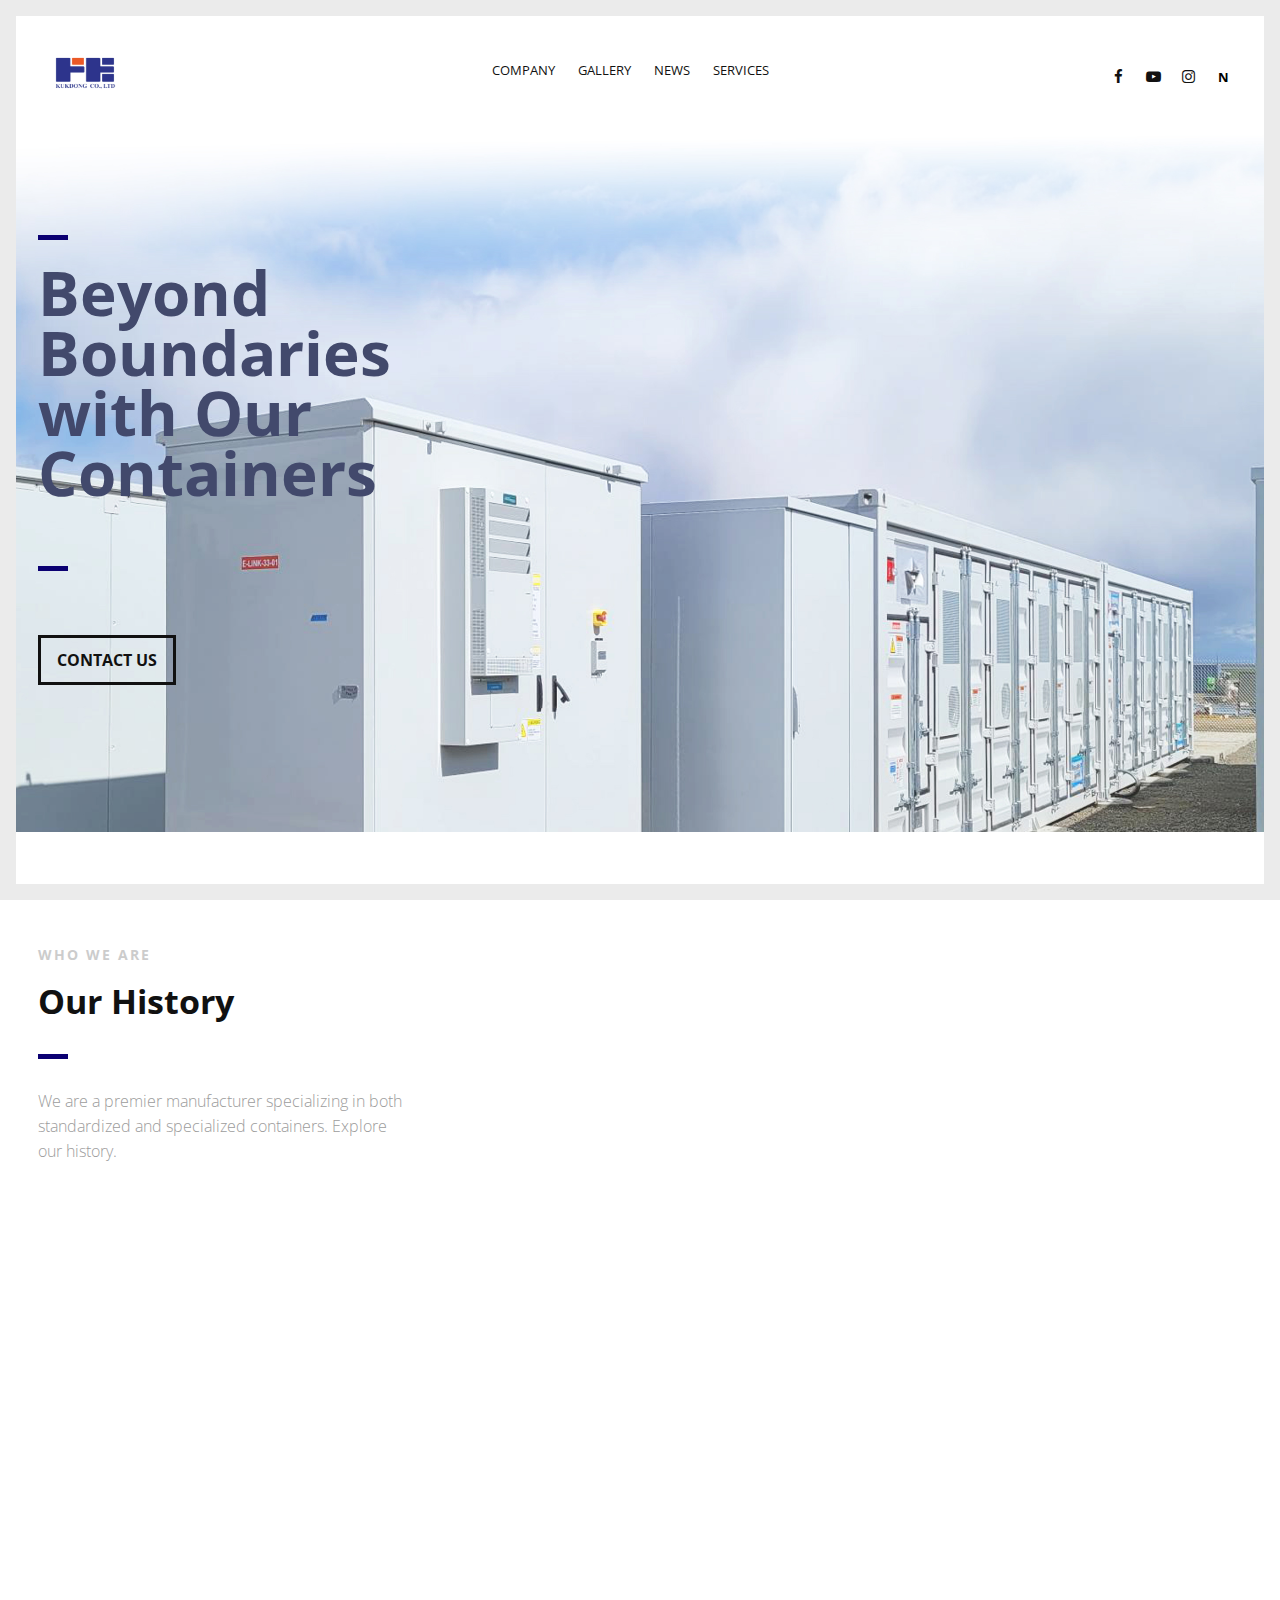
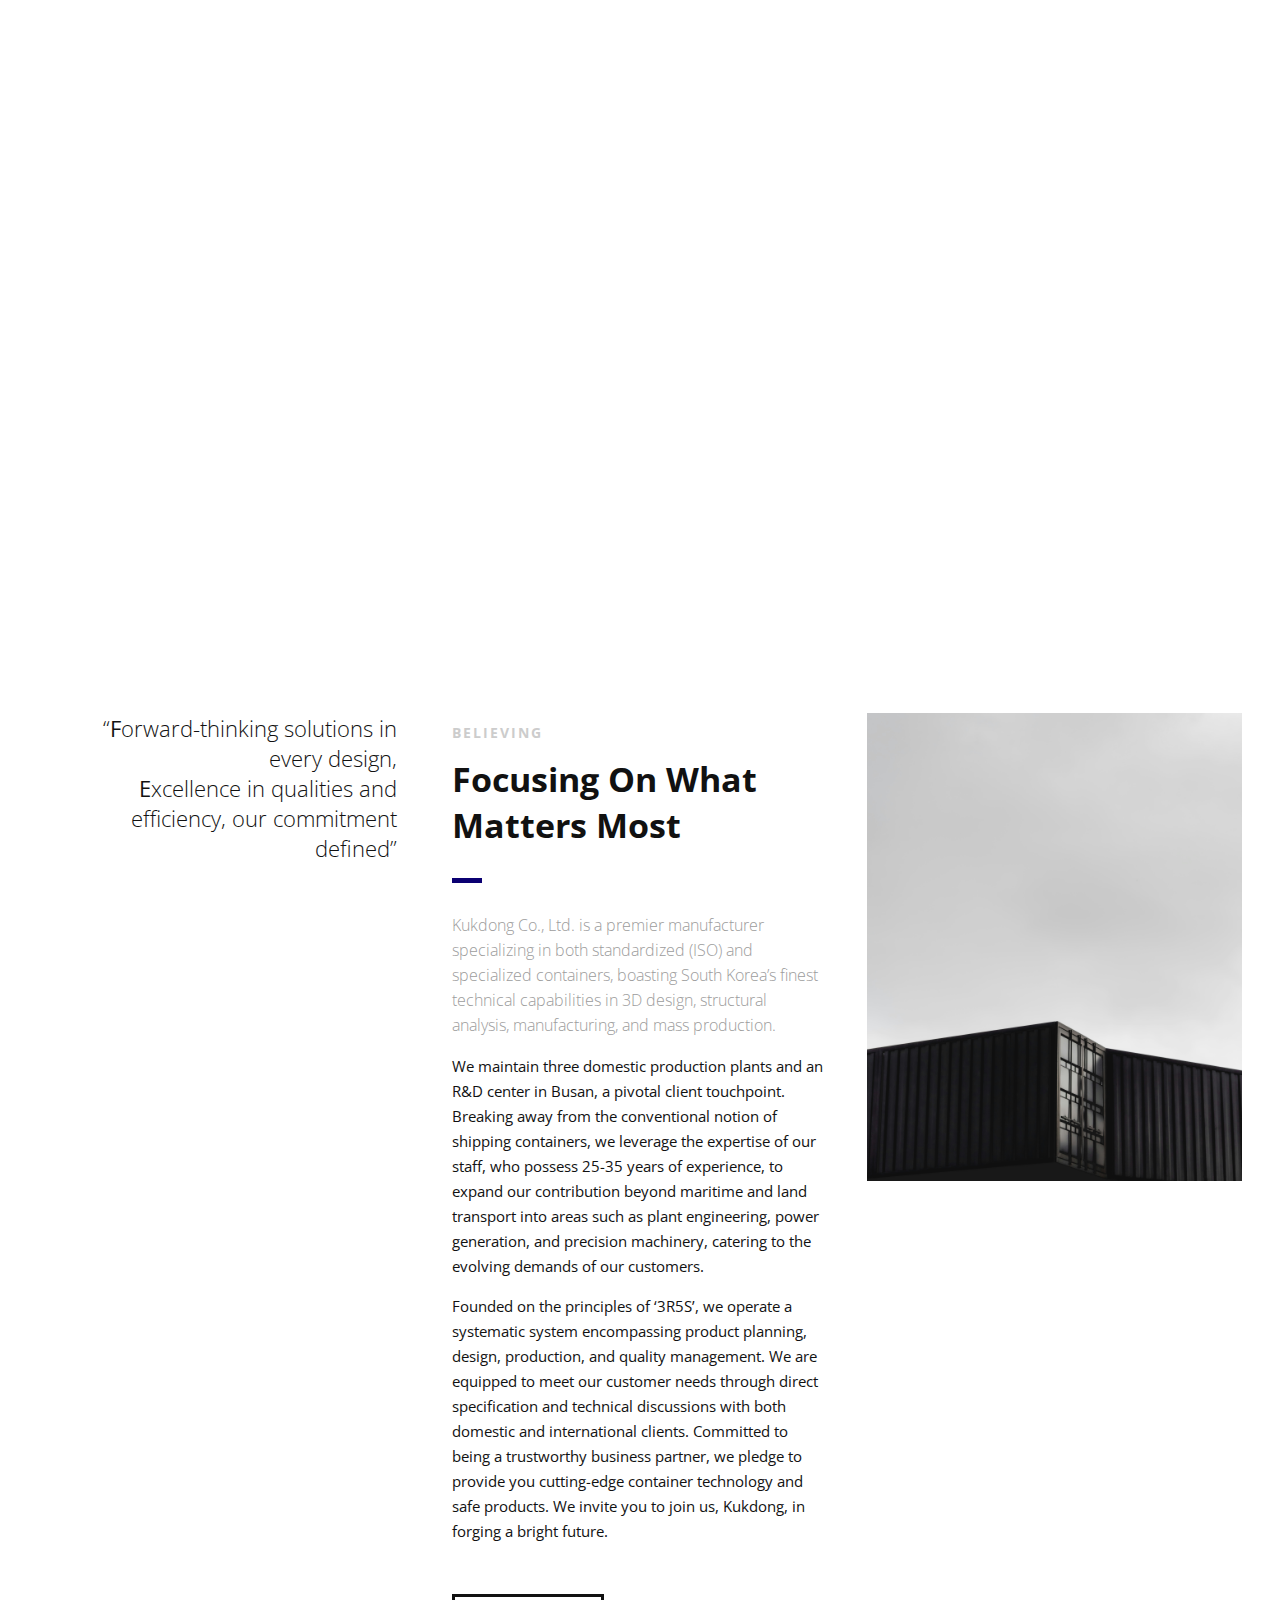
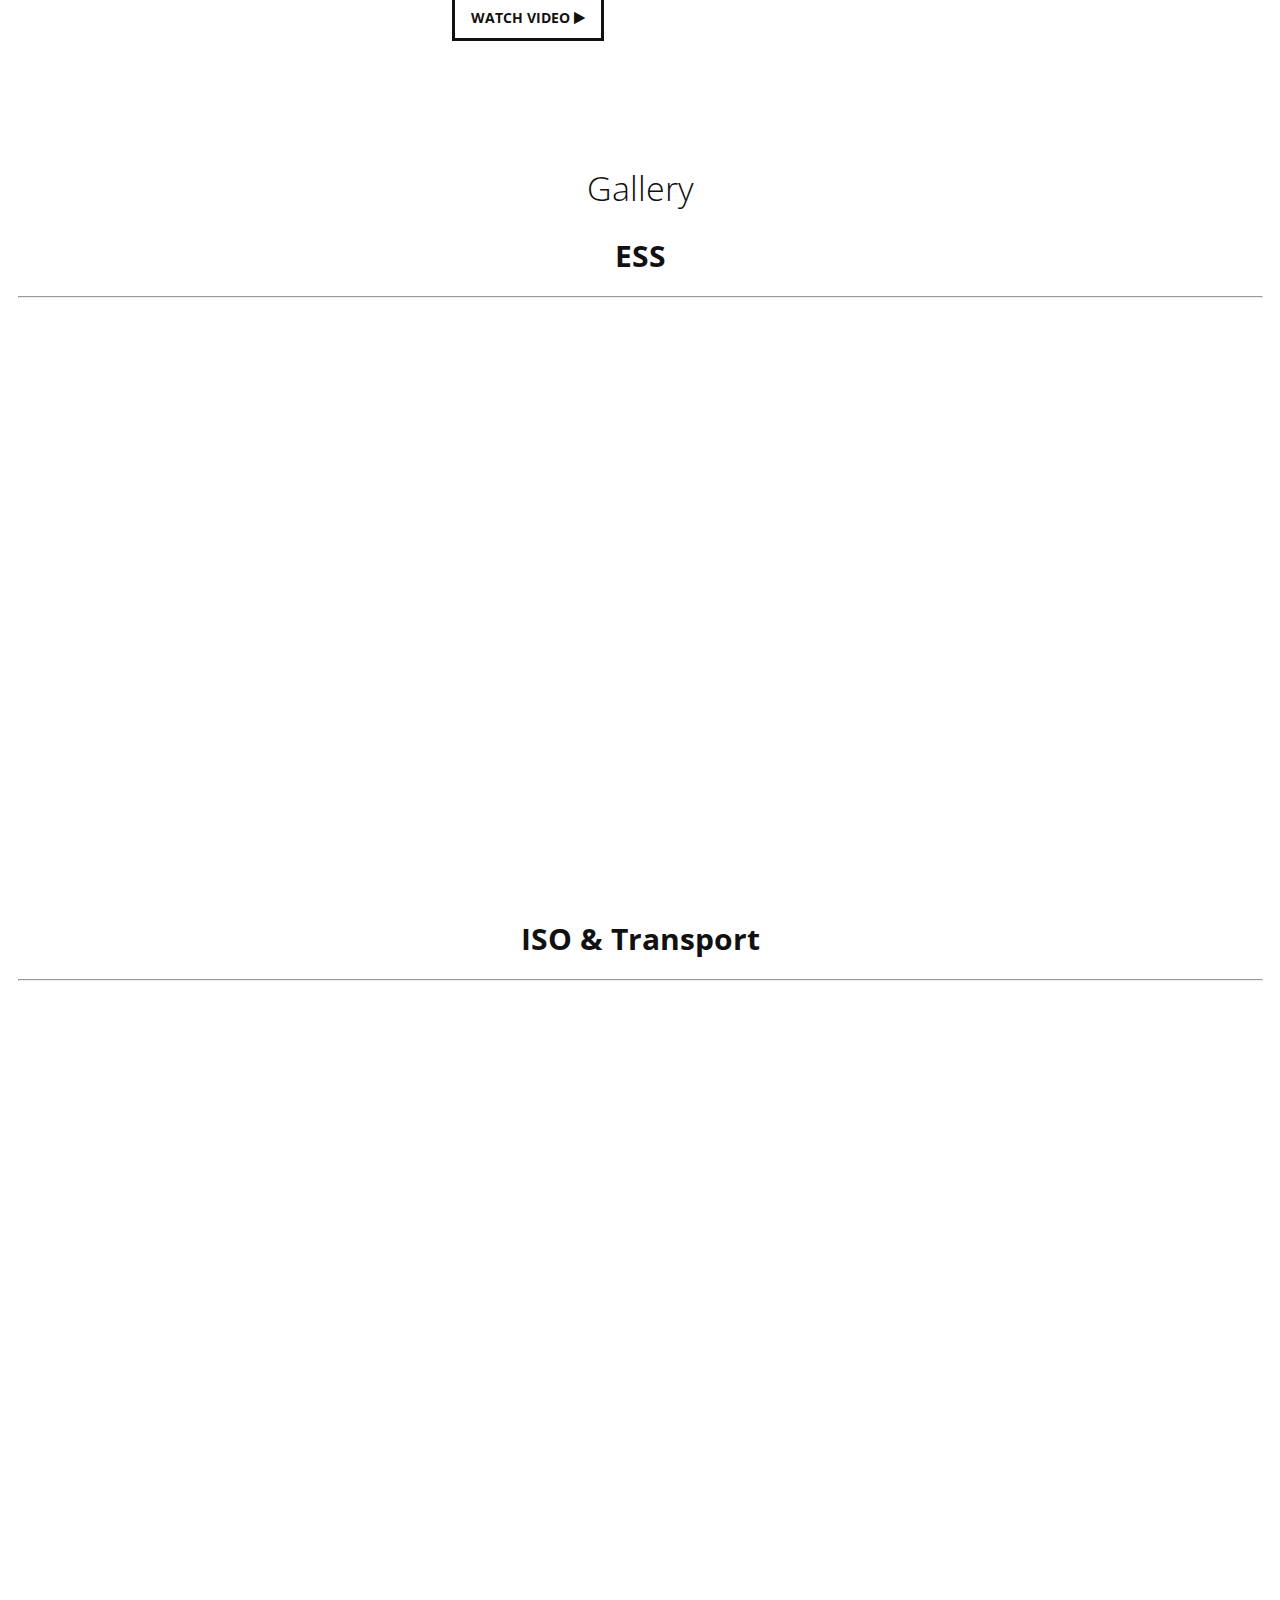
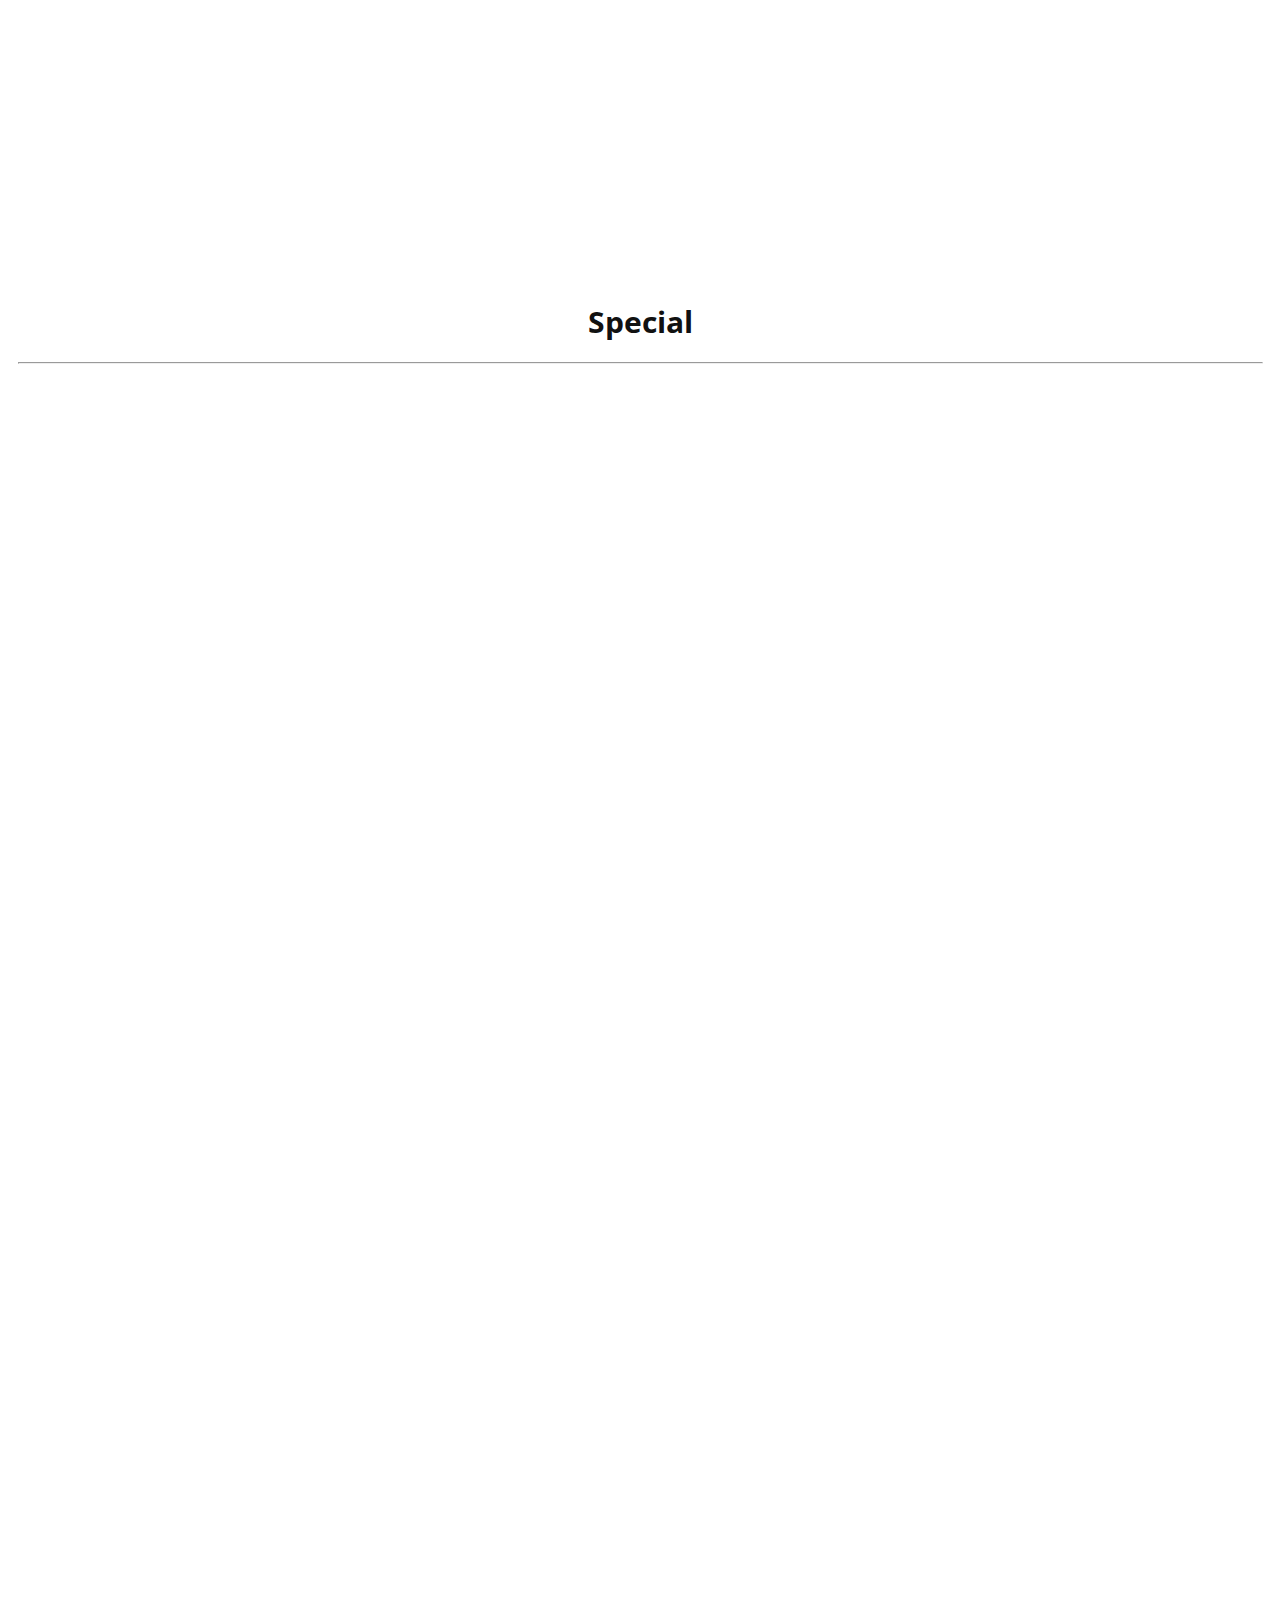
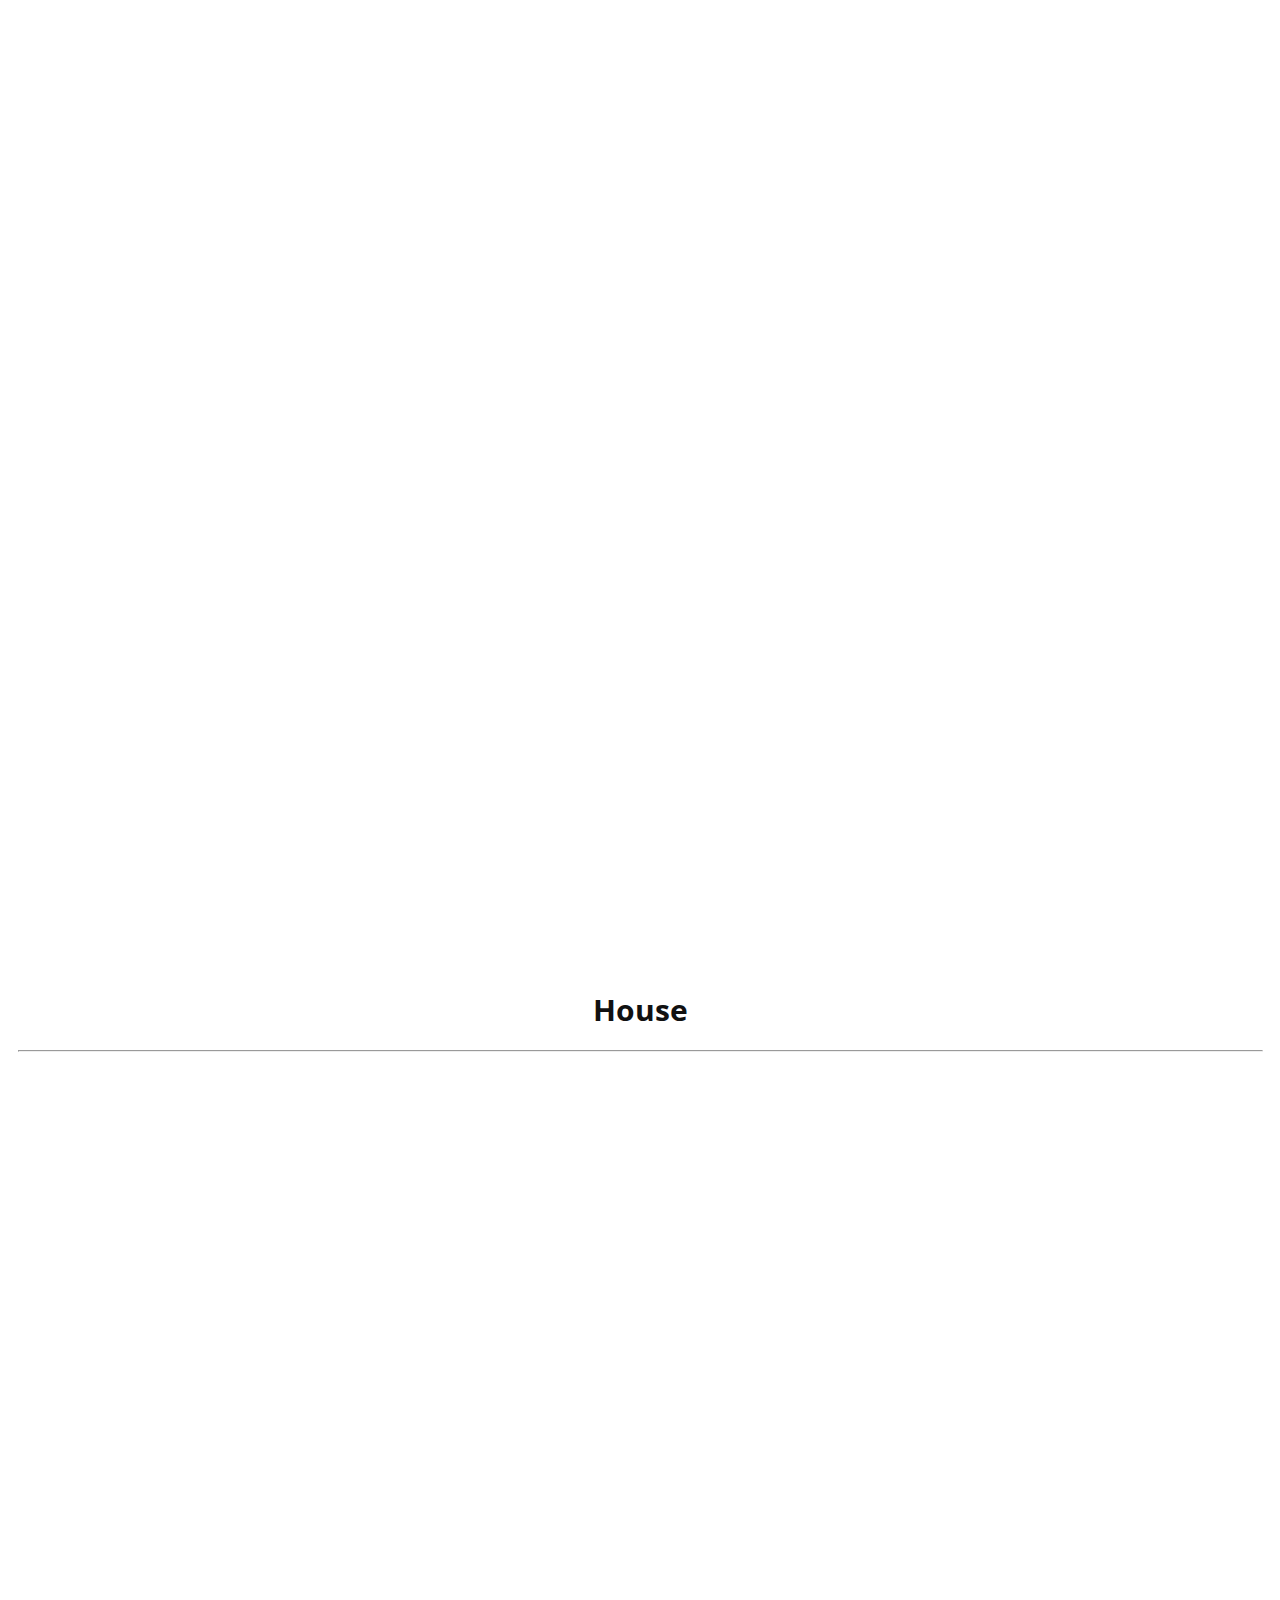
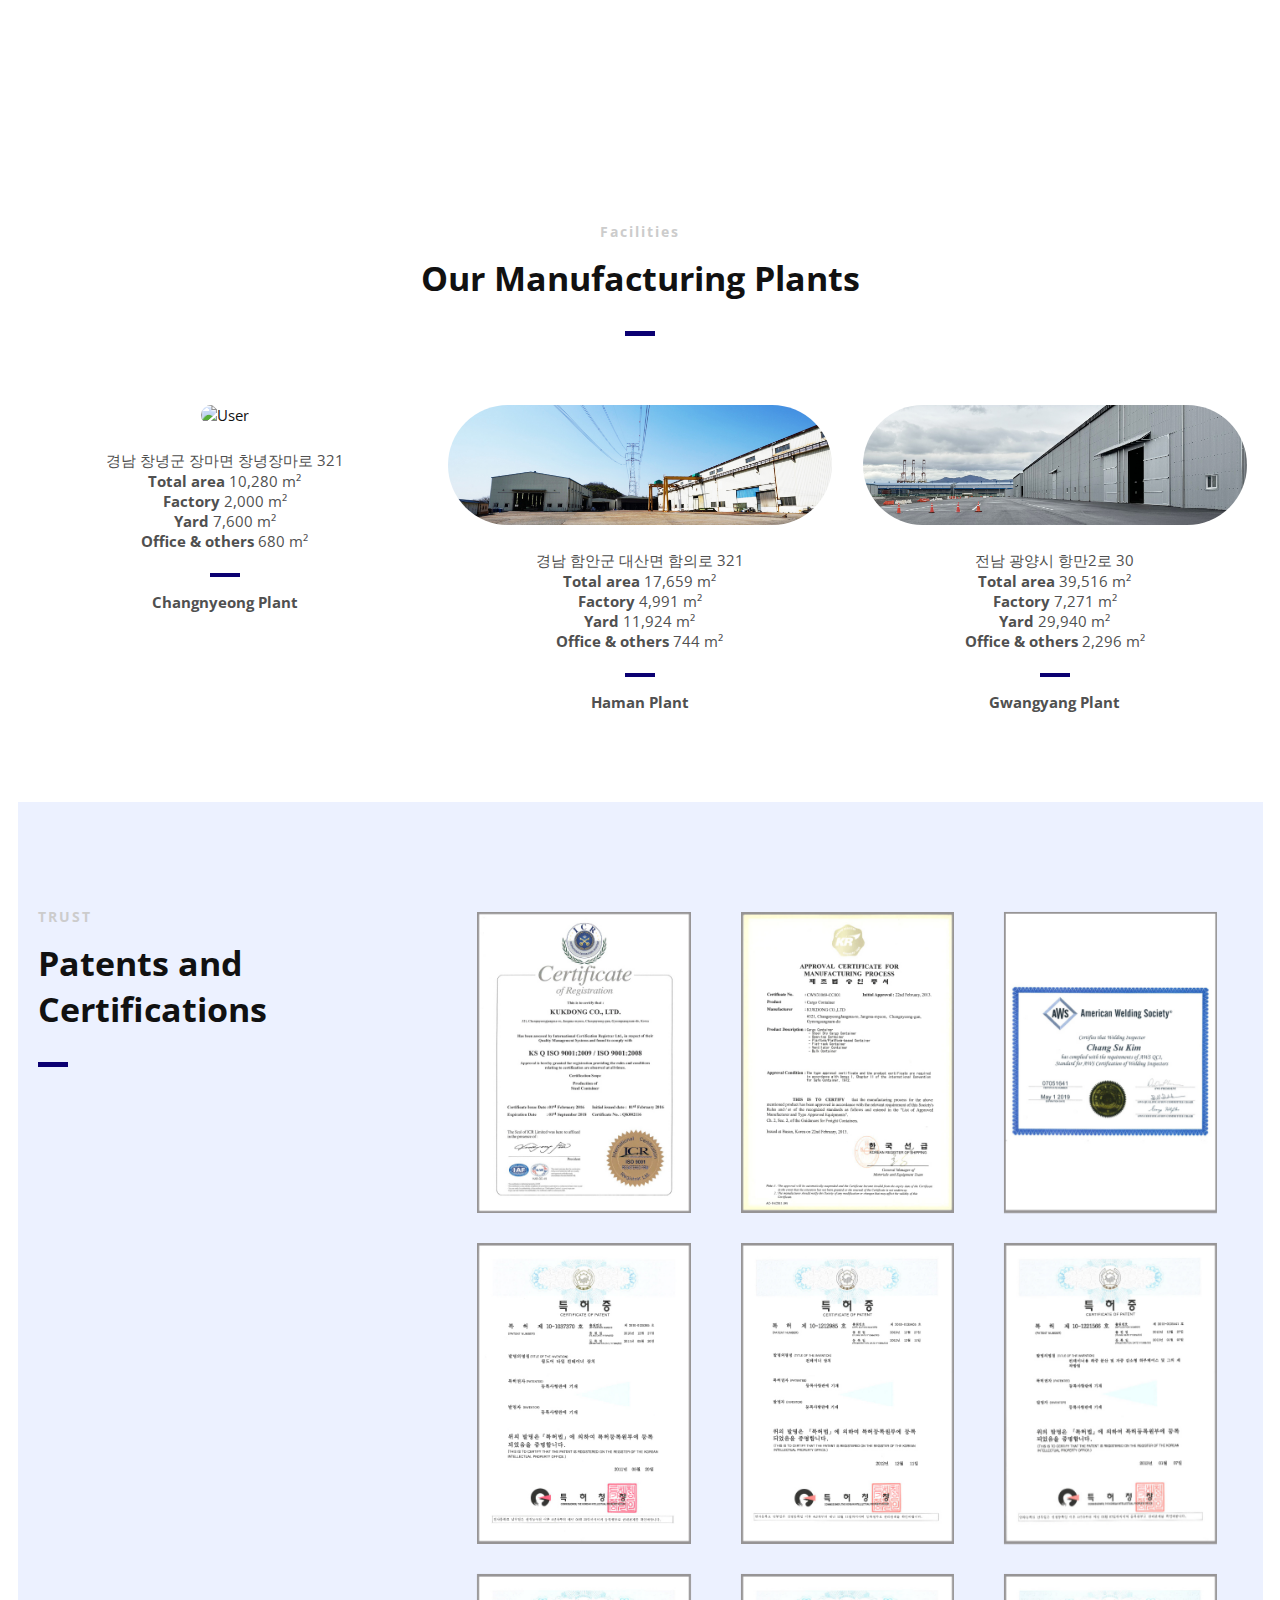
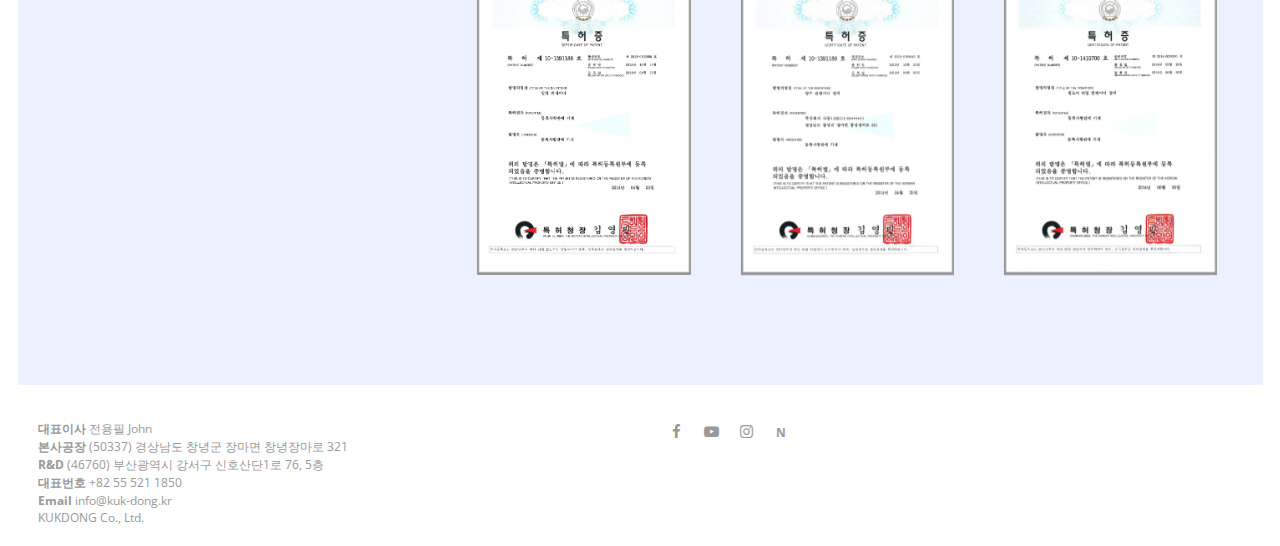
==== commit ac568e92: "Update index.html" ====
--- a/index.html
+++ b/index.html
@@ -15,16 +15,16 @@
     <link rel="shortcut icon" href="img/kukdong logo.png" title="Favicon"/>
 
     <!-- Main CSS Files -->
-    <link rel="stylesheet" href="css-fe/style.css">
+    <link rel="stylesheet" href="css/style.css">
 
     <!-- Namari Color CSS -->
-    <link rel="stylesheet" href="css-fe/color.css">
+    <link rel="stylesheet" href="css/color.css">
 
     <!--Icon Fonts - Font Awesome Icons-->
-    <link rel="stylesheet" href="css-fe/font-awesome.min.css">
+    <link rel="stylesheet" href="css/font-awesome.min.css">
 
     <!-- Animate CSS-->
-    <link href="css-fe/animate.css" rel="stylesheet" type="text/css">
+    <link href="css/animate.css" rel="stylesheet" type="text/css">
 
     <!--Google Webfonts-->
     <link href='https://fonts.googleapis.com/css?family=Open+Sans:400,300,600,700,800' rel='stylesheet' type='text/css'>
@@ -158,7 +158,7 @@
                 </div>
 
                 <!--Call to Action-->
-                <a href="#" class="button">CONTACT US</a>
+                <a href="form.html" class="button">CONTACT US</a>
                 <!--End Call to Action-->
 
             </div>
--- a/css/style.css
+++ b/css/style.css
@@ -0,0 +1,2349 @@
+/* Namari Landing Page v.1.1.0 Style Index - a free landing page by shapingrain.com
+
+1. Default and Reset styles
+- 1.1 Input Elements
+2. Global elements
+- 2.1 Header
+- 2.2 Logo
+- 2.3 Buttons
+- 2.4 Navigation
+- 2.5 Social Elements
+- 2.6 Images
+3. Fonts and Headings
+4. Banner
+- 4.1 SignUp Form
+5. Content Elements
+- 5.1 Icons
+- 5.2 Parallax Elements
+- 5.3 Divider
+6. Landing Page Sections
+- 6.1 Features
+- 6.2 Testimonials
+- 6.3 Gallery
+- 6.4 Video
+- 6.5 Clients
+- 6.6 Pricing Table
+7. Footer
+
+
+/*------------------------------------------------------------------------------------------*/
+/* 1. Defaults & Reset of specific styles across browsers */
+/*------------------------------------------------------------------------------------------*/
+
+*, *:before, *:after {
+    -webkit-box-sizing: border-box;
+    -moz-box-sizing: border-box;
+    box-sizing: border-box;
+}
+
+body, div, dl, dt, dd, ul, ol, li, h1, h2, h3, h4, h5, h6, pre, form, blockquote, th, td {
+    margin: 0;
+    padding: 0;
+    direction: ltr;
+}
+
+li {
+    list-style-type: none;
+}
+
+body {
+    margin: 0;
+    padding: 0;
+    -webkit-font-smoothing: antialiased;
+    overflow-x: hidden;
+}
+
+p {
+    line-height: 25px;
+}
+
+.row img {
+    height: auto;
+    max-width: 100%;
+}
+
+a {
+    text-decoration: none;
+    line-height: inherit;
+    -webkit-transition: opacity 0.3s ease-out;
+    -moz-transition: opacity 0.3s ease-out;
+    -o-transition: opacity 0.3s ease-out;
+    transition: opacity 0.3s ease-out;
+}
+
+iframe {
+    border: 0 !important;
+}
+
+.parallax-window {
+    min-height: 400px;
+    background: transparent;
+}
+
+figure {
+    margin: 0;
+}
+
+/* Page Border */
+
+.page-border {
+    position: fixed;
+    z-index: 999999;
+    pointer-events: none;
+}
+
+.page-border > .top-border, .page-border > .right-border, .page-border > .bottom-border, .page-border > .left-border {
+    padding: 11px;
+    background: #ebebeb;
+    position: fixed;
+    z-index: 9999;
+}
+
+.page-border .bottom-border, .page-border .top-border {
+    width: 100%;
+    padding: 8px;
+    left: 0;
+}
+
+.page-border .left-border, .page-border .right-border {
+    padding: 8px;
+    height: 100%;
+    top: 0;
+}
+
+.page-border .top-border {
+    top: 0;
+}
+
+.page-border .right-border {
+    right: 0;
+}
+
+.page-border .bottom-border {
+    bottom: 0;
+}
+
+.page-border .left-border {
+    left: 0;
+}
+
+#wrapper {
+    margin:0 15px;
+    padding: 15px 0;
+    position: relative;
+}
+
+
+/* --------- 1.1 Input Elements ---------- */
+
+input, textarea {
+    border: 1px solid #e1e1e1;
+    padding: 10px;
+    -webkit-transition: all .3s linear;
+    -moz-transition: all .3s linear;
+    transition: all .3s linear;
+    border-radius: 3px;
+}
+
+input {
+    height: 40px;
+    margin: 3px 0;
+    outline: none;
+    line-height: normal;
+    font-size: 14px;
+}
+
+input[type="submit"] {
+    cursor: pointer;
+    border-style: solid;
+    border-width: 2px;
+    padding-top: 0;
+    padding-bottom: 0;
+}
+
+select {
+    border: 1px solid #e1e1e1;
+    height: 40px;
+    padding: 5px;
+}
+
+input:focus, textarea:focus {
+    box-shadow: inset 0 1px 3px rgba(0, 0, 0, 0.1);
+}
+
+*:focus {
+    outline: none;
+}
+
+/*------------------------------------------------------------------------------------------*/
+/* 2. Layout Elements */
+/*------------------------------------------------------------------------------------------*/
+
+section {
+    clear: both;
+    overflow: hidden;
+}
+
+/* Rows and Columns */
+
+.row {
+    max-width: 1245px;
+    margin: 0 auto;
+    padding: 75px 0;
+    position: relative;
+}
+
+.no-padding-bottom .row, .no-padding-bottom div, .no-padding-bottom.row {
+    padding-bottom: 0;
+}
+
+.no-padding-top.row, .no-padding-top div {
+    padding-top: 0;
+}
+
+.big-padding-top {
+    padding-top: 75px !important;
+}
+
+.big-padding-bottom {
+    padding-bottom: 85px !important;
+}
+
+/* Targets all elements */
+
+[class*='col-'] {
+    float: left;
+    padding: 20px;
+}
+
+#clients .col-2-3 [class*='col-'] {
+    padding: 0;
+}
+
+/* Clearfix */
+
+.clearfix:after {
+    content: "";
+    display: table;
+    clear: both;
+}
+
+/* Main Widths */
+
+.col-1 {
+    width: 100%;
+}
+
+.col-2 {
+    width: 50%;
+}
+
+.col-3 {
+    width: 33.33%;
+}
+
+.col-4 {
+    width: 25%;
+}
+
+.col-5 {
+    width: 20%;
+}
+
+.col-6 {
+    width: 16.6666666667%;
+}
+
+.col-7 {
+    width: 14.2857142857%;
+}
+
+.col-8 {
+    width: 12.5%;
+}
+
+.col-9 {
+    width: 11.1111111111%;
+}
+
+.col-10 {
+    width: 10%;
+}
+
+.col-11 {
+    width: 9.09090909091%;
+}
+
+.col-12 {
+    width: 8.33%;
+}
+
+.col-2-3 {
+    width: 66.66%;
+}
+
+.col-3-4 {
+    width: 75%;
+}
+
+.col-9-10 {
+    width: 90%;
+}
+
+/* Golden Ratio */
+.col-61 {
+    width: 61.8%;
+}
+
+.col-38 {
+    width: 38.2%;
+}
+
+/* --------- 2.1 Header --------- */
+
+#header {
+    height: 71px !important;
+    overflow: visible;
+    z-index: 9999;
+    width: 100%;
+    position: absolute !important;
+}
+
+#header .row {
+    padding: 0;
+}
+
+#header aside {
+    text-align: right;
+}
+
+#header ul {
+    text-align: center;
+}
+
+#header li {
+    display: inline-block;
+    list-style: none;
+    margin: 0;
+}
+
+/* --------- 2.2 Logo ---------- */
+
+#logo {
+    float: left;
+    height: 71px;
+    line-height: 66px;
+    margin-right: 15px;
+}
+
+#logo h1, #logo h2 {
+    display: inline-block;
+}
+
+#banner #logo h1 {
+    font-size: 28px;
+    margin-right: 10px;
+    font-weight: 900;
+    padding: 0;
+}
+
+#logo h2 {
+    font-size: 18px;
+    padding: 0;
+}
+
+#logo img {
+    max-height: 75px;
+    vertical-align: middle;
+    margin-right: 15px;
+}
+
+#navigation-logo {
+    display: none;
+}
+
+.nav-solid #logo #banner-logo {
+    display: none;
+}
+
+.nav-solid #logo #navigation-logo {
+    display: inline-block;
+}
+
+/* --------- 2.3 Buttons ---------- */
+
+.call-to-action {
+    padding: 35px 0 35px 0;
+}
+
+/*Style*/
+
+.button {
+    font-size: 16px;
+    margin: 35px 0;
+    padding: 11px 16px;
+    -webkit-transition: all .3s linear;
+    -moz-transition: all .3s linear;
+    transition: all .3s linear;
+    display: inline-block;
+    border-width: 3px;
+    border-style: solid;
+}
+
+/* Play Button */
+
+#video-section {
+    position:relative;
+}
+
+.play-video {
+    height:110px;
+    position:absolute;
+    top:50%;
+    margin-top:-110px;
+    width:100%;
+}
+
+.play-icon {
+    display: inline-block;
+    font-size: 0px;
+    cursor: pointer;
+    margin: 45px auto;
+    width: 110px;
+    height: 110px;
+    border-radius: 50%;
+    text-align: center;
+    position: relative;
+    z-index: 1;
+}
+
+.play-icon:after {
+    pointer-events: none;
+    position: absolute;
+    width: 100%;
+    height: 100%;
+    border-radius: 50%;
+    content: '';
+    -webkit-box-sizing: content-box;
+    -moz-box-sizing: content-box;
+    box-sizing: content-box;
+}
+
+.play-icon:before {
+    font-family: 'fontawesome';
+    content: '\f144';
+    speak: none;
+    font-size: 74px;
+    line-height: 110px;
+    font-style: normal;
+    font-weight: normal;
+    font-variant: normal;
+    text-transform: none;
+    display: block;
+    -webkit-font-smoothing: antialiased;
+    color:#fff;
+}
+
+.play-video .play-icon {
+    background: rgba(255, 255, 255, 0.5);
+    -webkit-transition: -webkit-transform ease-out 0.3s, background 0.4s;
+    -moz-transition: -moz-transform ease-out 0.3s, background 0.4s;
+    transition: transform ease-out 0.3s, background 0.4s;
+}
+
+.play-video .play-icon:after {
+    top: 0;
+    left: 0;
+    padding: 0;
+    z-index: -1;
+    box-shadow: 0 0 0 2px rgba(255, 255, 255, 0.1);
+    opacity: 0;
+    -webkit-transform: scale(0.9);
+    -moz-transform: scale(0.9);
+    -ms-transform: scale(0.9);
+    transform: scale(0.9);
+}
+
+.play-video .play-icon:hover {
+    background: rgba(255, 255, 255, 0.05);
+    -webkit-transform: scale(0.93);
+    -moz-transform: scale(0.93);
+    -ms-transform: scale(0.93);
+    transform: scale(0.93);
+    color: #fff;
+}
+
+
+/* --------- 2.4 Navigation ---------- */
+
+#header {
+    font-size: 13px;
+}
+
+#header aside {
+    float: right;
+}
+
+#header nav ul {
+    text-transform: uppercase;
+
+}
+
+#header nav a {
+    height: 71px;
+    line-height: 71px;
+    display: block;
+    padding: 0 10px;
+}
+
+#header nav a:hover {
+    opacity: 0.6;
+}
+
+/*Navigation Solid*/
+
+#header.nav-solid [class*='col-'] {
+    padding: 0 20px;
+}
+
+#header.nav-solid {
+    background: #fff;
+    box-shadow: 2px 0px 3px rgba(0, 0, 0, 0.2);
+    position: fixed !important;
+    left:0;
+}
+
+#header.nav-solid nav a {
+    border-bottom: 3px solid;
+    border-color: #fff;
+    -webkit-transition: all 0.3s ease-out;
+    -moz-transition: all 0.3s ease-out;
+    -o-transition: all 0.3s ease-out;
+    transition: all 0.3s ease-out;
+}
+
+#header.nav-solid nav a:hover {
+    opacity: 1;
+}
+
+/* Social Elements when Solid*/
+
+#header.nav-solid .social-icons a {
+    -webkit-transition: all 0.3s ease-out;
+    -moz-transition: all 0.3s ease-out;
+    -o-transition: all 0.3s ease-out;
+    transition: all 0.3s ease-out;
+    opacity: 0.5;
+}
+
+#header.nav-solid .social-icons a:hover {
+    opacity: 1;
+    color: #e4473c;
+}
+
+/* Responsive Nav Styling */
+
+#nav-trigger {
+    display: none;
+    text-align: right;
+}
+
+#nav-trigger span {
+    display: inline-block;
+    width: 38px;
+    height: 71px;
+    color: #111;
+    cursor: pointer;
+    text-transform: uppercase;
+    font-size: 22px;
+    text-align: center;
+    border-top-right-radius: 5px;
+    border-top-left-radius: 5px;
+    -webkit-transition: all 0.3s ease-out;
+    -moz-transition: all 0.3s ease-out;
+    -o-transition: all 0.3s ease-out;
+    transition: all 0.3s ease-out;
+}
+
+#nav-trigger span:after {
+    font-family: "fontAwesome";
+    display: inline-block;
+    width: 38px;
+    height: 71px;
+    line-height: 75px;
+    text-align: center;
+    content: "\f0c9";
+    border-top-right-radius: 5px;
+    border-top-left-radius: 5px;
+}
+
+#nav-trigger span.open:after {
+    content: "\f00d";
+}
+
+#nav-trigger span:hover, .nav-solid #nav-trigger span.open:hover, .nav-solid #nav-trigger span:hover {
+    opacity: 0.6;
+}
+
+#nav-trigger span.open, #nav-trigger span.open:hover {
+    color: #111;
+}
+
+.nav-solid #nav-trigger span.open:hover {
+    color: #999;
+}
+
+.nav-solid #nav-trigger span {
+    color: #999;
+    opacity: 1;
+}
+
+nav#nav-mobile {
+    position: relative;
+    display: none;
+}
+
+nav#nav-mobile ul {
+    display: none;
+    list-style-type: none;
+    position: absolute;
+    left: 0;
+    right: 0;
+    margin-left: -20px;
+    margin-right: -20px;
+    padding-top: 10px;
+    padding-bottom: 10px;
+    text-align: center;
+    background-color: #fff;
+    box-shadow: 0 5px 3px rgba(0, 0, 0, 0.2);
+}
+
+nav#nav-mobile ul:after {
+    display: none;
+}
+
+nav#nav-mobile li {
+    margin: 0 20px;
+    float: none;
+    text-align: left;
+    border-bottom: 1px solid #e1e1e1;
+}
+
+nav#nav-mobile li:last-child {
+    border-bottom: none;
+}
+
+.nav-solid nav#nav-mobile li {
+    border-top: 1px solid #e1e1e1;
+    border-bottom: none;
+}
+
+nav#nav-mobile a {
+    display: block;
+    padding: 12px 0;
+    color: #333;
+    width: 100%;
+    height: auto;
+    line-height: normal;
+    display: block;
+    border-bottom: none !important;
+    -webkit-transition: all 0.3s ease-out;
+    -moz-transition: all 0.3s ease-out;
+    -o-transition: all 0.3s ease-out;
+    transition: all 0.3s ease-out;
+}
+
+nav#nav-mobile a:hover {
+    background: #fafafa;
+    opacity: 1;
+}
+
+/* --------- 2.5 Social Elements ---------- */
+
+#header .col-4 {
+    text-align: right;
+}
+
+.social-icons {
+    display: inline-block;
+    list-style: none;
+}
+
+.social-icons a {
+    display: inline-block;
+    width: 32px;
+    text-align: center;
+}
+
+.social-icons a:hover {
+    opacity: 0.7;
+}
+
+.social-icons span {
+    display: none;
+}
+
+#header .social-icons {
+    margin-top: 27px;
+}
+
+/* --------- 2.6 Images ---------- */
+
+/*Alignment*/
+
+img {
+    vertical-align: top;
+}
+
+.image-center {
+    display: block;
+    margin: 0 auto;
+}
+
+a img {
+    border: none;
+    -webkit-transition: all 0.3s ease-out;
+    -moz-transition: all 0.3s ease-out;
+    -o-transition: all 0.3s ease-out;
+    transition: all 0.3s ease-out;
+    -webkit-backface-visibility: hidden;
+}
+
+a img:hover {
+    opacity: 0.7;
+}
+
+/*------------------------------------------------------------------------------------------*/
+/* 3. Fonts */
+/*------------------------------------------------------------------------------------------*/
+
+h1 {
+    padding: 20px 0;
+}
+
+h2 {
+    padding: 14px 0;
+}
+
+h3 {
+    padding: 10px 0;
+}
+
+h4 {
+    padding: 7px 0;
+}
+
+h5 {
+    padding: 7px 0;
+}
+
+h6 {
+    padding: 7px 0;
+}
+
+/* Text Alignment */
+
+.text-left {
+    text-align: left;
+}
+
+.text-center {
+    text-align: center;
+}
+
+.text-right {
+    text-align: right;
+}
+
+/* Section Headings */
+
+.section-heading {
+    padding: 0 0 15px 0;
+}
+
+.section-subtitle {
+    font-size: 18px;
+    padding-top: 0;
+}
+
+.section-heading h3 {
+    font-size: 14px;
+    font-weight: bold;
+    color: #ccc;
+    letter-spacing: 2px;
+    padding-bottom: 0;
+}
+
+/*------------------------------------------------------------------------------------------*/
+/* 4. Banner */
+/*------------------------------------------------------------------------------------------*/
+
+#banner {
+    background-size: cover;
+}
+
+#banner-content.row {
+    padding-top: 170px;
+    padding-bottom: 100px;
+}
+
+#banner h1 {
+    padding-top: 5%;
+}
+
+#banner .section-heading:before {
+    content: "";
+    display: block;
+    width: 30px;
+    height: 5px;
+    margin-top: 30px;
+}
+
+
+
+/*------------------------------------------------------------------------------------------*/
+/* 5. Content Elements */
+/*------------------------------------------------------------------------------------------*/
+
+/* --------- 5.1 Icons ---------- */
+
+/*Font Icon sizes*/
+
+.fa-1x {
+    font-size: 15px !important;
+}
+
+/*Icon Block*/
+
+.icon-block {
+    position: relative;
+}
+
+.icon-block h4 {
+    font-weight: bold;
+    padding-top: 0;
+}
+
+.icon-block .icon {
+    position: absolute;
+}
+
+.icon-block p {
+    margin-top: 0;
+}
+
+/* Icon Left*/
+
+.icon-left .icon {
+    left: 15;
+}
+
+.icon-left .icon-block-description {
+    padding-left: 53px;
+}
+
+/* Icon Right */
+
+.icon-right .icon {
+    right: 15;
+}
+
+.icon-right .icon-block-description {
+    padding-right: 53px;
+}
+
+/* Icon Above */
+
+.icon-top {
+    display: block;
+}
+
+.icon-top .icon {
+    position: relative;
+    display: block;
+}
+
+.icon-top .icon-block-description {
+    padding-top: 25px;
+}
+
+/* --------- 5.2 Parallax Elements ---------- */
+
+.banner-parallax-1, .banner-parallax-2, .banner-parallax-3 {
+    min-height: 350px;
+}
+
+/* --------- 5.3 Divider ---------- */
+
+.divider {
+    position: relative;
+    width: 40%;
+    height: 20px;
+    line-height: 20px;
+    margin: 10px auto 5px auto;
+    clear: both;
+    text-align: center;
+}
+
+.divider-inner {
+    position: absolute;
+    height: 1px;
+    width: 100%;
+    top: 50%;
+    margin-top: -1px;
+    border-top: 1px solid;
+    border-color: #e1e1e1;
+}
+
+.divider i {
+    background: #fff;
+    position: relative;
+    top: -11px;
+    padding: 0 5px 0 5px;
+    color: #e1e1e1;
+}
+
+/*------------------------------------------------------------------------------------------*/
+/* 6. Landing Page Sections */
+/*------------------------------------------------------------------------------------------*/
+
+/* --------- 6.1 Introduction ---------- */
+
+.introduction img.featured {
+    padding: 55px 0 0 0;
+}
+
+/* --------- 6.2 Features ---------- */
+
+.features.row {
+    padding-left: 5%;
+    padding-right: 5%;
+}
+
+.features div:nth-child(4) {
+    clear: both;
+}
+
+/* --------- 6.3 Testimonials ---------- */
+
+.testimonial {
+    padding: 15px;
+}
+
+blockquote {
+    position: relative;
+}
+
+.testimonial img {
+    max-height: 120px;
+    border-radius: 250em;
+}
+
+.testimonial footer {
+    padding-top: 12px;
+    font-weight: bold;
+}
+
+.testimonial>ul>li {
+    list-style-type: none;
+}
+
+/* Style Classic - Avatar above Testimonial */
+
+.testimonial.classic img {
+    display: inline-block;
+    margin-bottom: 25px;
+}
+
+.testimonial.classic q {
+    display: block;
+}
+
+.testimonial.classic footer:before {
+    display: block;
+    content: "";
+    width: 30px;
+    height: 4px;
+    margin: 10px auto 15px auto;
+}
+
+/* Style Big */
+
+.testimonial.bigtest {
+    padding-top: 0;
+}
+
+.testimonial.bigtest q {
+    font-size: 22px;
+}
+
+/* --------- 6.4 Gallery ---------- */
+
+#gallery hr {
+    margin: 10px 0;
+}
+#gallery img {
+    max-height: 300px;
+}
+
+#gallery [class*='col-'] {
+    padding: 0;
+}
+
+#gallery a {
+    display: inline-block;
+    position: relative;
+    overflow: hidden;
+}
+
+#gallery a:hover img {
+    opacity: 0.15;
+    -moz-backface-visibility: hidden;
+}
+
+#gallery a:before {
+    font-size: 2.2em;
+    font-style: normal;
+    font-weight: normal;
+    text-align: center;
+    content: "+";
+    width: 70px;
+    height: 70px;
+    border-radius: 100em;
+    display: block;
+    position: absolute;
+    top: 55%;
+    left: 50%;
+    line-height: 72px;
+    margin: -35px 0 0 -35px;
+    opacity: 0;
+    -webkit-transition: all .2s linear;
+    -moz-transition: all .2s linear;
+    transition: all .2s linear;
+    vertical-align: middle;
+}
+
+#gallery a:hover:before {
+    opacity: 1;
+    top: 50%;
+    left: 50%;
+}
+
+/**
+ * Featherlight – ultra slim jQuery lightbox
+ * Version 1.3.3 - http://noelboss.github.io/featherlight/
+ *
+ * Copyright 2015, Noël Raoul Bossart (http://www.noelboss.com)
+ * MIT Licensed.
+**/
+@media all {
+    .featherlight {
+        display: none;
+
+        /* dimensions: spanning the background from edge to edge */
+        position: fixed;
+        top: 0;
+        right: 0;
+        bottom: 0;
+        left: 0;
+        z-index: 2147483647; /* z-index needs to be >= elements on the site. */
+
+        /* position: centering content */
+        text-align: center;
+
+        /* insures that the ::before pseudo element doesn't force wrap with fixed width content; */
+        white-space: nowrap;
+
+        /* styling */
+        cursor: pointer;
+        background: #333;
+        /* IE8 "hack" for nested featherlights */
+        background: rgba(0, 0, 0, 0);
+    }
+
+    /* support for nested featherlights. Does not work in IE8 (use JS to fix) */
+    .featherlight:last-of-type {
+        background: rgba(0, 0, 0, 0.8);
+    }
+
+    .featherlight:before {
+        /* position: trick to center content vertically */
+        content: '';
+        display: inline-block;
+        height: 100%;
+        vertical-align: middle;
+        margin-right: -0.25em;
+    }
+
+    .featherlight .featherlight-content {
+
+        /* position: centering vertical and horizontal */
+        text-align: left;
+        vertical-align: middle;
+        display: inline-block;
+
+        /* dimensions: cut off images */
+        overflow: hidden;
+        padding: 25px 0;
+        border-bottom: 25px solid transparent;
+
+        /* dimensions: handling small or empty content */
+        min-width: 30%;
+
+        /* dimensions: handling large content */
+        margin-left: 5%;
+        margin-right: 5%;
+        max-height: 95%;
+
+        /* styling */
+        cursor: auto;
+
+        /* reset white-space wrapping */
+        white-space: normal;
+    }
+
+    /* contains the content */
+    .featherlight .featherlight-inner {
+        /* make sure its visible */
+        display: block;
+    }
+
+    .featherlight .featherlight-close-icon {
+        /* position: centering vertical and horizontal */
+        position: absolute;
+        z-index: 9999;
+        top: 25px;
+        right: 25px;
+
+        /* dimensions: 25px x 25px */
+        line-height: 25px;
+        width: 25px;
+
+        /* styling */
+        cursor: pointer;
+        text-align: center;
+        color: #fff;
+        font-family: "fontawesome";
+        font-size: 22px;
+        opacity: 0.5;
+        -webkit-transition: all 0.3s ease-out;
+        -moz-transition: all 0.3s ease-out;
+        -o-transition: all 0.3s ease-out;
+        transition: all 0.3s ease-out;
+    }
+
+    .featherlight .featherlight-close-icon:hover {
+        opacity: 1;
+    }
+
+    .featherlight .featherlight-image {
+        /* styling */
+        max-height: 100%;
+        max-width:100%;
+    }
+
+    .featherlight-iframe .featherlight-content {
+        /* removed the border for image croping since iframe is edge to edge */
+        border-bottom: 0;
+        padding: 0;
+    }
+
+    .featherlight iframe {
+        /* styling */
+        border: none;
+    }
+}
+
+/* handling phones and small screens */
+@media only screen and (max-width: 1024px) {
+    .featherlight .featherlight-content {
+        /* dimensions: maximize lightbox with for small screens */
+        margin-left: 10px;
+        margin-right: 10px;
+        max-height: 98%;
+
+        padding: 10px 10px 0;
+        border-bottom: 10px solid transparent;
+    }
+
+}
+
+/* Gallery Styling */
+@media all {
+    .featherlight-next,
+    .featherlight-previous {
+        font-family: "fontawesome";
+        font-size: 22px;
+        display: block;
+        position: absolute;
+        top: 25px;
+        right: 0;
+        bottom: 0;
+        left: 80%;
+        cursor: pointer;
+        /* preventing text selection */
+        -webkit-touch-callout: none;
+        -webkit-user-select: none;
+        -khtml-user-select: none;
+        -moz-user-select: none;
+        -ms-user-select: none;
+        user-select: none;
+        /* IE9 hack, otherwise navigation doesn't appear */
+        background: rgba(0, 0, 0, 0);
+        -webkit-transition: all 0.3s ease-out;
+        -moz-transition: all 0.3s ease-out;
+        -o-transition: all 0.3s ease-out;
+        transition: all 0.3s ease-out;
+    }
+
+    .featherlight-previous {
+        left: 0;
+        right: 80%;
+    }
+
+    .featherlight-next span,
+    .featherlight-previous span {
+        display: inline-block;
+        opacity: 0.3;
+        position: absolute;
+        top: 50%;
+        width: 100%;
+        font-size: 80px;
+        line-height: 80px;
+
+        /* center vertically */
+        margin-top: -40px;
+        color: #fff;
+        font-style: normal;
+        font-weight: normal;
+        -webkit-transition: all 0.3s ease-out;
+        -moz-transition: all 0.3s ease-out;
+        -o-transition: all 0.3s ease-out;
+        transition: all 0.3s ease-out;
+    }
+
+    .featherlight-next span {
+        text-align: right;
+        left: auto;
+        right: 7%;
+    }
+
+    .featherlight-previous span {
+        text-align: left;
+        left: 7%;
+    }
+
+    .featherlight-next:hover span,
+    .featherlight-previous:hover span {
+        display: inline-block;
+        opacity: 1;
+    }
+
+    /* Hide navigation while loading */
+    .featherlight-loading .featherlight-previous, .featherlight-loading .featherlight-next {
+        display: none;
+    }
+}
+
+/* Always display arrows on touch devices */
+@media only screen and (max-device-width: 1024px) {
+    .featherlight-next:hover,
+    .featherlight-previous:hover {
+        background: none;
+    }
+
+    .featherlight-next span,
+    .featherlight-previous span {
+        display: block;
+    }
+}
+
+/* handling phones and small screens */
+@media only screen and (max-width: 1024px) {
+    .featherlight-next,
+    .featherlight-previous {
+        top: 10px;
+        right: 10px;
+        left: 85%;
+    }
+
+    .featherlight-previous {
+        left: 10px;
+        right: 85%;
+    }
+
+    .featherlight-next span,
+    .featherlight-previous span {
+        margin-top: -30px;
+        font-size: 40px;
+    }
+}
+
+/* --------- 6.5 Video ---------- */
+
+#video-box {
+    color:#fff;
+    position:relative;
+    overflow:hidden;
+    text-align:center;
+}
+
+.video_container, .easyContainer {
+    position: relative;
+    padding-bottom: 56.25%; /* 16/9 ratio */
+    margin: 0;
+    padding-top: 0; /* IE6 workaround*/
+    height: 0;
+    overflow: hidden;
+}
+
+.video_container iframe, .video_container object, .video_container embed {
+    position: absolute;
+    top: 0;
+    left: 0;
+    width: 100% !important;
+    height: 100% !important;
+}
+
+.slvj-lightbox iframe, .slvj-lightbox object, .slvj-lightbox embed {
+    width: 100% !important;
+    height: 529px !important;
+}
+
+.videojs-background-wrap {
+    overflow: hidden;
+    position: absolute;
+    height: 100%;
+    width: 100%;
+    top: 0;
+    left: 0;
+    z-index: -998;
+}
+
+#slvj-window {
+    width: 100%;
+    min-height: 100%;
+    z-index: 9999999999;
+    background: rgba(0, 0, 0, 0.8);
+    position: fixed;
+    top: 0;
+    left: 0;
+}
+
+#slvj-window,
+#slvj-window * {
+    -webkit-box-sizing: border-box;
+    -moz-box-sizing: border-box;
+    box-sizing: border-box;
+}
+
+#slvj-background-close {
+    width: 100%;
+    min-height: 100%;
+    z-index: 31;
+    position: fixed;
+    top: 0;
+    left: 0;
+}
+
+#slvj-back-lightbox {
+    max-width: 940px;
+    max-height: 529px;
+    z-index: 32;
+    text-align: center;
+    margin: 0 auto;
+}
+
+.slvj-lightbox {
+    width: 100%;
+    height: 100%;
+    margin: 0;
+    z-index: 53;
+}
+
+#slvj-close-icon:before {
+    font-family: "fontawesome";
+    color: #fff;
+    content: '\f00d';
+    font-size: 22px;
+    opacity: 0.5;
+    -webkit-transition: all 0.3s ease-out;
+    -moz-transition: all 0.3s ease-out;
+    -o-transition: all 0.3s ease-out;
+    transition: all 0.3s ease-out;
+    z-index: 99999;
+    height: 22px;
+    width: 22px;
+    position: absolute;
+    top: 15px;
+    right: 15px;
+    cursor: pointer;
+}
+
+#slvj-close-icon:before:hover {
+    opacity: 1;
+    cursor: pointer;
+}
+
+/* --------- 6.6 Clients ---------- */
+
+#clients .row {
+    background-color: #ecf1ff;
+}
+#clients a {
+    display: block;
+    text-align: center;
+    position: relative;
+    text-transform: uppercase;
+    font-weight: bold;
+    color: #fff;
+}
+
+#clients img {
+    display: inline-block;
+    padding: 15px 25px;
+}
+
+.client-overlay {
+    background: rgba(0, 0, 0, 0.8);
+    position: absolute;
+    top;
+    0;
+    right: 0;
+    bottom: 0;
+    left: 0;
+    width: 100%;
+    height: 100%;
+    opacity: 0;
+    -webkit-transition: all 0.3s ease-out;
+    -moz-transition: all 0.3s ease-out;
+    -o-transition: all 0.3s ease-out;
+    transition: all 0.3s ease-out;
+}
+
+#clients a:hover .client-overlay {
+    opacity: 1;
+}
+
+.client-overlay span {
+    position: absolute;
+    top: 48%;
+    left: 0;
+    width: 100%;
+    text-align: center;
+    display: inline-block;
+}
+
+/* --------- 6.7 Pricing Table ---------- */
+
+.pricing-block-content {
+    background: #fff;
+    padding: 25px 0 25px 0;
+    box-shadow: 0px 1px 2px rgba(0, 0, 0, 0.07);
+    transition: all 0.2s ease-in-out 0s;
+    position: relative;
+    border: 10px solid #fff;
+}
+
+
+.pricing-block ul {
+    list-style: none;
+    margin: 25px 0 25px 0;
+}
+
+.pricing-block li {
+    padding: 14px 0;
+    border-bottom: 1px dotted #e1e1e1;
+}
+
+.pricing-block li:last-of-type {
+    border:none;
+}
+
+.pricing-block h3 {
+    font-size:17px;
+    text-transform:uppercase;
+    padding-bottom:0;
+}
+
+.pricing-sub {
+    font-style: italic;
+    color:#ccc;
+    margin:0 0 25px 0;
+}
+
+/*Price*/
+
+.pricing {
+    background: #f5f5f5;
+    padding: 25px;
+    position: relative;
+}
+
+.price {
+    display: inline-block;
+    font-size: 62px;
+    font-weight: 700;
+    position: relative;
+}
+
+.price span {
+    position: absolute;
+    top: 0;
+    left: -20px;
+    font-size: 22px;
+}
+
+.pricing  p {
+    font-style:italic;
+    color:#b4b4b4;
+    line-height:auto;
+    margin:0;
+}
+
+
+
+/*------------------------------------------------------------------------------------------*/
+/* 7. Footer */
+/*------------------------------------------------------------------------------------------*/
+
+#landing-footer {
+    clear: both;
+}
+
+#landing-footer .row {
+    padding: 0;
+}
+
+#landing-footer li {
+    margin: 0;
+}
+
+#landing-footer ul {
+    list-style: none;
+    text-align: left;
+}
+
+#landing-footer li {
+    display: inline-block;
+    margin: 0;
+}
+
+#landing-footer .social-icons {
+    flex-wrap: nowrap;
+}
+
+/* Scroll Up */
+
+#scrollUp {
+    bottom: 15px;
+    right: 30px;
+    width: 70px;
+    height: 80px;
+    margin-bottom: -10px;
+    padding: 0 5px 20px 5px;
+    text-align: center;
+    text-decoration: none;
+    color: #fff;
+    -webkit-transition: margin-bottom 150ms linear;
+    -moz-transition: margin-bottom 150ms linear;
+    -o-transition: margin-bottom 150ms linear;
+    transition: margin-bottom 150ms linear;
+}
+
+#scrollUp:hover {
+    margin-bottom: 0;
+}
+
+#scrollUp:before {
+    background: #ccc;
+    font-family: "fontawesome";
+    font-size: 2.4em;
+    font-style: normal;
+    font-weight: normal;
+    text-align: center;
+    color: #fff;
+    width: 45px;
+    height: 45px;
+    display: inline-block;
+    line-height: 45px;
+    content: "\f106";
+    opacity: 1;
+}
+
+/*Preloader*/
+
+#preloader {
+    position: fixed;
+    top: 0;
+    left: 0;
+    right: 0;
+    bottom: 0;
+    background-color: #fff; /* change if the mask should have another color then white */
+    z-index: 99999; /* makes sure it stays on top */
+}
+
+#status {
+    width: 110px;
+    height: 110px;
+    position: absolute;
+    left: 50%; /* centers the loading animation horizontally one the screen */
+    top: 50%; /* centers the loading animation vertically one the screen */
+    background-position: center;
+    margin: -55px 0 0 -55px; /* is width and height divided by two */
+    text-align: center;
+}
+
+/*!
+ * Load Awesome v1.1.0 (http://github.danielcardoso.net/load-awesome/)
+ * Copyright 2015 Daniel Cardoso <@DanielCardoso>
+ * Licensed under MIT
+ */
+.la-ball-triangle-path,
+.la-ball-triangle-path > div {
+    position: relative;
+    -webkit-box-sizing: border-box;
+    -moz-box-sizing: border-box;
+    box-sizing: border-box;
+}
+
+.la-ball-triangle-path {
+    display: block;
+    font-size: 0;
+    color: #fff;
+}
+
+.la-ball-triangle-path.la-dark {
+    color: #333;
+}
+
+.la-ball-triangle-path > div {
+    display: inline-block;
+    float: none;
+    background-color: currentColor;
+    border: 0 solid currentColor;
+}
+
+.la-ball-triangle-path {
+    width: 32px;
+    height: 32px;
+}
+
+.la-ball-triangle-path > div {
+    position: absolute;
+    top: 0;
+    left: 0;
+    width: 10px;
+    height: 10px;
+    border-radius: 100%;
+}
+
+.la-ball-triangle-path > div:nth-child(1) {
+    -webkit-animation: ball-triangle-path-ball-one 2s 0s ease-in-out infinite;
+    -moz-animation: ball-triangle-path-ball-one 2s 0s ease-in-out infinite;
+    -o-animation: ball-triangle-path-ball-one 2s 0s ease-in-out infinite;
+    animation: ball-triangle-path-ball-one 2s 0s ease-in-out infinite;
+}
+
+.la-ball-triangle-path > div:nth-child(2) {
+    -webkit-animation: ball-triangle-path-ball-two 2s 0s ease-in-out infinite;
+    -moz-animation: ball-triangle-path-ball-two 2s 0s ease-in-out infinite;
+    -o-animation: ball-triangle-path-ball-two 2s 0s ease-in-out infinite;
+    animation: ball-triangle-path-ball-two 2s 0s ease-in-out infinite;
+}
+
+.la-ball-triangle-path > div:nth-child(3) {
+    -webkit-animation: ball-triangle-path-ball-tree 2s 0s ease-in-out infinite;
+    -moz-animation: ball-triangle-path-ball-tree 2s 0s ease-in-out infinite;
+    -o-animation: ball-triangle-path-ball-tree 2s 0s ease-in-out infinite;
+    animation: ball-triangle-path-ball-tree 2s 0s ease-in-out infinite;
+}
+
+.la-ball-triangle-path.la-sm {
+    width: 16px;
+    height: 16px;
+}
+
+.la-ball-triangle-path.la-sm > div {
+    width: 4px;
+    height: 4px;
+}
+
+.la-ball-triangle-path.la-2x {
+    width: 64px;
+    height: 64px;
+}
+
+.la-ball-triangle-path.la-2x > div {
+    width: 20px;
+    height: 20px;
+}
+
+.la-ball-triangle-path.la-3x {
+    width: 96px;
+    height: 96px;
+}
+
+.la-ball-triangle-path.la-3x > div {
+    width: 30px;
+    height: 30px;
+}
+
+/*
+ * Animations
+ */
+@-webkit-keyframes ball-triangle-path-ball-one {
+    0% {
+        -webkit-transform: translate(0, 220%);
+        transform: translate(0, 220%);
+    }
+    17% {
+        opacity: .25;
+    }
+    33% {
+        opacity: 1;
+        -webkit-transform: translate(110%, 0);
+        transform: translate(110%, 0);
+    }
+    50% {
+        opacity: .25;
+    }
+    66% {
+        opacity: 1;
+        -webkit-transform: translate(220%, 220%);
+        transform: translate(220%, 220%);
+    }
+    83% {
+        opacity: .25;
+    }
+    100% {
+        opacity: 1;
+        -webkit-transform: translate(0, 220%);
+        transform: translate(0, 220%);
+    }
+}
+
+@-moz-keyframes ball-triangle-path-ball-one {
+    0% {
+        -moz-transform: translate(0, 220%);
+        transform: translate(0, 220%);
+    }
+    17% {
+        opacity: .25;
+    }
+    33% {
+        opacity: 1;
+        -moz-transform: translate(110%, 0);
+        transform: translate(110%, 0);
+    }
+    50% {
+        opacity: .25;
+    }
+    66% {
+        opacity: 1;
+        -moz-transform: translate(220%, 220%);
+        transform: translate(220%, 220%);
+    }
+    83% {
+        opacity: .25;
+    }
+    100% {
+        opacity: 1;
+        -moz-transform: translate(0, 220%);
+        transform: translate(0, 220%);
+    }
+}
+
+@-o-keyframes ball-triangle-path-ball-one {
+    0% {
+        -o-transform: translate(0, 220%);
+        transform: translate(0, 220%);
+    }
+    17% {
+        opacity: .25;
+    }
+    33% {
+        opacity: 1;
+        -o-transform: translate(110%, 0);
+        transform: translate(110%, 0);
+    }
+    50% {
+        opacity: .25;
+    }
+    66% {
+        opacity: 1;
+        -o-transform: translate(220%, 220%);
+        transform: translate(220%, 220%);
+    }
+    83% {
+        opacity: .25;
+    }
+    100% {
+        opacity: 1;
+        -o-transform: translate(0, 220%);
+        transform: translate(0, 220%);
+    }
+}
+
+@keyframes ball-triangle-path-ball-one {
+    0% {
+        -webkit-transform: translate(0, 220%);
+        -moz-transform: translate(0, 220%);
+        -o-transform: translate(0, 220%);
+        transform: translate(0, 220%);
+    }
+    17% {
+        opacity: .25;
+    }
+    33% {
+        opacity: 1;
+        -webkit-transform: translate(110%, 0);
+        -moz-transform: translate(110%, 0);
+        -o-transform: translate(110%, 0);
+        transform: translate(110%, 0);
+    }
+    50% {
+        opacity: .25;
+    }
+    66% {
+        opacity: 1;
+        -webkit-transform: translate(220%, 220%);
+        -moz-transform: translate(220%, 220%);
+        -o-transform: translate(220%, 220%);
+        transform: translate(220%, 220%);
+    }
+    83% {
+        opacity: .25;
+    }
+    100% {
+        opacity: 1;
+        -webkit-transform: translate(0, 220%);
+        -moz-transform: translate(0, 220%);
+        -o-transform: translate(0, 220%);
+        transform: translate(0, 220%);
+    }
+}
+
+@-webkit-keyframes ball-triangle-path-ball-two {
+    0% {
+        -webkit-transform: translate(110%, 0);
+        transform: translate(110%, 0);
+    }
+    17% {
+        opacity: .25;
+    }
+    33% {
+        opacity: 1;
+        -webkit-transform: translate(220%, 220%);
+        transform: translate(220%, 220%);
+    }
+    50% {
+        opacity: .25;
+    }
+    66% {
+        opacity: 1;
+        -webkit-transform: translate(0, 220%);
+        transform: translate(0, 220%);
+    }
+    83% {
+        opacity: .25;
+    }
+    100% {
+        opacity: 1;
+        -webkit-transform: translate(110%, 0);
+        transform: translate(110%, 0);
+    }
+}
+
+@-moz-keyframes ball-triangle-path-ball-two {
+    0% {
+        -moz-transform: translate(110%, 0);
+        transform: translate(110%, 0);
+    }
+    17% {
+        opacity: .25;
+    }
+    33% {
+        opacity: 1;
+        -moz-transform: translate(220%, 220%);
+        transform: translate(220%, 220%);
+    }
+    50% {
+        opacity: .25;
+    }
+    66% {
+        opacity: 1;
+        -moz-transform: translate(0, 220%);
+        transform: translate(0, 220%);
+    }
+    83% {
+        opacity: .25;
+    }
+    100% {
+        opacity: 1;
+        -moz-transform: translate(110%, 0);
+        transform: translate(110%, 0);
+    }
+}
+
+@-o-keyframes ball-triangle-path-ball-two {
+    0% {
+        -o-transform: translate(110%, 0);
+        transform: translate(110%, 0);
+    }
+    17% {
+        opacity: .25;
+    }
+    33% {
+        opacity: 1;
+        -o-transform: translate(220%, 220%);
+        transform: translate(220%, 220%);
+    }
+    50% {
+        opacity: .25;
+    }
+    66% {
+        opacity: 1;
+        -o-transform: translate(0, 220%);
+        transform: translate(0, 220%);
+    }
+    83% {
+        opacity: .25;
+    }
+    100% {
+        opacity: 1;
+        -o-transform: translate(110%, 0);
+        transform: translate(110%, 0);
+    }
+}
+
+@keyframes ball-triangle-path-ball-two {
+    0% {
+        -webkit-transform: translate(110%, 0);
+        -moz-transform: translate(110%, 0);
+        -o-transform: translate(110%, 0);
+        transform: translate(110%, 0);
+    }
+    17% {
+        opacity: .25;
+    }
+    33% {
+        opacity: 1;
+        -webkit-transform: translate(220%, 220%);
+        -moz-transform: translate(220%, 220%);
+        -o-transform: translate(220%, 220%);
+        transform: translate(220%, 220%);
+    }
+    50% {
+        opacity: .25;
+    }
+    66% {
+        opacity: 1;
+        -webkit-transform: translate(0, 220%);
+        -moz-transform: translate(0, 220%);
+        -o-transform: translate(0, 220%);
+        transform: translate(0, 220%);
+    }
+    83% {
+        opacity: .25;
+    }
+    100% {
+        opacity: 1;
+        -webkit-transform: translate(110%, 0);
+        -moz-transform: translate(110%, 0);
+        -o-transform: translate(110%, 0);
+        transform: translate(110%, 0);
+    }
+}
+
+@-webkit-keyframes ball-triangle-path-ball-tree {
+    0% {
+        -webkit-transform: translate(220%, 220%);
+        transform: translate(220%, 220%);
+    }
+    17% {
+        opacity: .25;
+    }
+    33% {
+        opacity: 1;
+        -webkit-transform: translate(0, 220%);
+        transform: translate(0, 220%);
+    }
+    50% {
+        opacity: .25;
+    }
+    66% {
+        opacity: 1;
+        -webkit-transform: translate(110%, 0);
+        transform: translate(110%, 0);
+    }
+    83% {
+        opacity: .25;
+    }
+    100% {
+        opacity: 1;
+        -webkit-transform: translate(220%, 220%);
+        transform: translate(220%, 220%);
+    }
+}
+
+@-moz-keyframes ball-triangle-path-ball-tree {
+    0% {
+        -moz-transform: translate(220%, 220%);
+        transform: translate(220%, 220%);
+    }
+    17% {
+        opacity: .25;
+    }
+    33% {
+        opacity: 1;
+        -moz-transform: translate(0, 220%);
+        transform: translate(0, 220%);
+    }
+    50% {
+        opacity: .25;
+    }
+    66% {
+        opacity: 1;
+        -moz-transform: translate(110%, 0);
+        transform: translate(110%, 0);
+    }
+    83% {
+        opacity: .25;
+    }
+    100% {
+        opacity: 1;
+        -moz-transform: translate(220%, 220%);
+        transform: translate(220%, 220%);
+    }
+}
+
+@-o-keyframes ball-triangle-path-ball-tree {
+    0% {
+        -o-transform: translate(220%, 220%);
+        transform: translate(220%, 220%);
+    }
+    17% {
+        opacity: .25;
+    }
+    33% {
+        opacity: 1;
+        -o-transform: translate(0, 220%);
+        transform: translate(0, 220%);
+    }
+    50% {
+        opacity: .25;
+    }
+    66% {
+        opacity: 1;
+        -o-transform: translate(110%, 0);
+        transform: translate(110%, 0);
+    }
+    83% {
+        opacity: .25;
+    }
+    100% {
+        opacity: 1;
+        -o-transform: translate(220%, 220%);
+        transform: translate(220%, 220%);
+    }
+}
+
+@keyframes ball-triangle-path-ball-tree {
+    0% {
+        -webkit-transform: translate(220%, 220%);
+        -moz-transform: translate(220%, 220%);
+        -o-transform: translate(220%, 220%);
+        transform: translate(220%, 220%);
+    }
+    17% {
+        opacity: .25;
+    }
+    33% {
+        opacity: 1;
+        -webkit-transform: translate(0, 220%);
+        -moz-transform: translate(0, 220%);
+        -o-transform: translate(0, 220%);
+        transform: translate(0, 220%);
+    }
+    50% {
+        opacity: .25;
+    }
+    66% {
+        opacity: 1;
+        -webkit-transform: translate(110%, 0);
+        -moz-transform: translate(110%, 0);
+        -o-transform: translate(110%, 0);
+        transform: translate(110%, 0);
+    }
+    83% {
+        opacity: .25;
+    }
+    100% {
+        opacity: 1;
+        -webkit-transform: translate(220%, 220%);
+        -moz-transform: translate(220%, 220%);
+        -o-transform: translate(220%, 220%);
+        transform: translate(220%, 220%);
+    }
+}
+
+/*------------------------------------------------------------------------------------------*/
+/* Responsive Elements */
+/*------------------------------------------------------------------------------------------*/
+
+/* =Media Queries for Nav
+===============================*/
+@media all and (max-width: 1024px) {
+    #nav-trigger {
+        display: block;
+    }
+
+    nav#nav-main {
+        display: none;
+    }
+
+    nav#nav-mobile {
+        display: block;
+    }
+
+    nav#nav-mobile li {
+        display: block;
+    }
+
+    #header aside {
+        display: none;
+    }
+}
+
+/* Landscape mobile & down
+===============================*/
+@media (max-width: 480px) {
+
+    #wrapper {
+        margin:0;
+        padding:0;
+    }
+
+    .page-border, #scrollUp, #scrollUp:before {
+        display:none;
+    }
+
+    .row {
+        padding: 15px !important;
+    }
+
+    .col-1, .col-2, .col-3, .col-4, .col-5, .col-6, .col-7, .col-8, .col-9, .col-10, .col-11, .col-12, .col-2-3, .col-3-4, .col-9-10, .col-61, .col-38, .row {
+        width: 100%;
+    }
+
+    .col-1, .col-2, .col-3, .col-4, .col-5, .col-6, .col-7, .col-8, .col-9, .col-10, .col-11, .col-12, .col-2-3, .col-3-4, .col-9-10, .col-61, .col-38 {
+        padding-right: 0;
+        padding-left: 0;
+    }
+
+    /*-----------------Header Elements-----------------*/
+    #header .row {
+        padding: 0 15px !important;
+    }
+
+    #header.nav-solid [class*="col-"] {
+        padding: 0;
+    }
+
+    /*Logo*/
+    #logo h2 {
+        padding: 0;
+    }
+
+    /* Social */
+    #header aside {
+        clear: both;
+        padding: 0;
+    }
+
+    #header ul.social-icons {
+        margin-top: 0;
+    }
+
+    #banner-content.row {
+        padding-top: 85px !important;
+    }
+
+    /*-----------------Sections-----------------*/
+
+    /* Call to Action*/
+    .call-to-action {
+        padding-bottom: 25px;
+    }
+
+    /* Video */
+    .slvj-lightbox iframe, .slvj-lightbox object, .slvj-lightbox embed {
+        height: 270px !important;
+    }
+
+    /* Footer */
+    #landing-footer #copyright {
+        float: left;
+        width: 50%;
+        text-align: left;
+    }
+
+    #landing-footer .social-icons {
+        float: right;
+        width: 50%;
+    }
+
+    /*-----------------Typography-----------------*/
+    h1 {
+        font-size: 38px;
+    }
+
+    #banner h1 {
+        font-size: 48px;
+    }
+
+    /* Hide Elements */
+    a#scrollUp {
+        display: none !important;
+    }
+
+}
+
+/* Mobile to Tablet Portrait
+===============================*/
+@media (min-width: 480px) and (max-width: 767px) {
+
+    #wrapper {
+        margin:0;
+        padding:0;
+    }
+
+    .page-border, #scrollUp, #scrollUp:before {
+        display:none;
+    }
+
+
+    .row {
+        padding: 15px 0 !important;
+    }
+
+    .col-1, .col-2, .col-5, .col-7, .col-9, .col-11, .col-2-3, .col-3-4, .col-61, .col-38, .row {
+        width: 100%;
+    }
+
+    .col-3, .col-4, .col-6, .col-8, .col-10, .col-12 {
+        width: 50%;
+    }
+
+    /*-----------------Header Elements-----------------*/
+    #header .row {
+        padding: 0 !important;
+    }
+
+    #header aside {
+        display: inline-block;
+        position: absolute;
+        top: 40px;
+        right: 60px;
+        padding-top:3px;
+        padding-right: 5px;
+    }
+
+    #header.nav-solid aside {
+        top: 20px;
+    }
+
+    #header aside ul {
+        margin-top: 0 !important;
+        padding-top: 6px;
+    }
+
+    #banner-content.row {
+        padding-top: 85px !important;
+    }
+
+    /*Navigation*/
+    nav#nav-mobile ul {
+        margin-left: -40px;
+        margin-right: -40px;
+        padding-left: 20px;
+        padding-right: 20px;
+    }
+
+    /*-----------------Sections-----------------*/
+
+    /* Video */
+    .slvj-lightbox iframe, .slvj-lightbox object, .slvj-lightbox embed {
+        height: 370px !important;
+    }
+
+    /* Footer */
+    #landing-footer #copyright {
+        float: left;
+        width: 50%;
+    }
+
+    #landing-footer .social-icons {
+        float: right;
+        width: 50%;
+    }
+
+}
+
+/* Landscape Tablet to Desktop
+===============================*/
+@media (min-width: 768px) and (max-width: 1024px) {
+
+    #wrapper {
+        margin:0;
+        padding:0;
+    }
+
+    .page-border {
+        display:none;
+    }
+
+    .big-padding-top {
+        padding-top: 45px !important;
+    }
+
+    /*-----------------Header Elements-----------------*/
+    #header aside {
+        display: inline-block;
+        position: absolute;
+        top: 40px;
+        right: 60px;
+        padding-top:3px;
+        padding-right: 5px;
+    }
+
+    #header.nav-solid aside {
+        top: 20px;
+    }
+
+    #header aside ul {
+        margin-top: 0 !important;
+        padding-top: 6px;
+    }
+
+    /*Navigation*/
+    nav#nav-mobile ul {
+        margin-left: -40px;
+        margin-right: -40px;
+        padding-left: 20px;
+        padding-right: 20px;
+    }
+
+    /*-----------------Sections-----------------*/
+
+    /* Video */
+    .slvj-lightbox iframe, .slvj-lightbox object, .slvj-lightbox embed {
+        height: 432px !important;
+    }
+
+}
+
+
+
+
--- a/css/color.css
+++ b/css/color.css
@@ -0,0 +1,333 @@
+/* Namari Landing Page Dynamic Style Index
+
+1. Website Default Styling
+2. Navigation
+3. Primary and Secondary Colors
+4. Banner
+5. Typography
+6. Buttons
+7. Footer
+
+
+/*------------------------------------------------------------------------------------------*/
+/* 1. Website Default Styling */
+/*------------------------------------------------------------------------------------------*/
+
+
+body {
+    background:#fff;
+}
+
+
+/* Default Link Color */
+
+a, .la-ball-triangle-path {
+    color:#0b0072;
+}
+
+a:hover, #header.nav-solid nav a:hover {
+    color:#0b0072;
+}
+
+/* Default Icon Color */
+
+.icon i {
+    color:#0b0072;
+}
+
+/* Border Color */
+
+#banner .section-heading:before, .testimonial.classic footer:before {
+    background: #0b0072;
+}
+
+.pricing-block-content:hover {
+    border-color:#0b0072;
+}
+
+
+/*------------------------------------------------------------------------------------------*/
+/* 2. Navigation */
+/*------------------------------------------------------------------------------------------*/
+
+
+/* Transparent Navigation Color on a Banner */
+
+#header nav a, #header i {
+    color:#111;
+}
+
+
+/* Navigation Colors when the Navigation is sticky and solid */ 
+
+#header.nav-solid, #header.nav-solid a, #header.nav-solid i, #nav-mobile ul li a {
+    color:#333;
+}
+
+
+/* Navigation Active State */
+
+#header.nav-solid .active {
+    color: #0b0072;
+    border-color: #0b0072;
+}    
+
+
+
+/*------------------------------------------------------------------------------------------*/
+/* 3. Primary and Secondary Colors */
+/*------------------------------------------------------------------------------------------*/
+
+
+/* Primary Background and Text Colors */
+
+.primary-color, .featured .pricing {
+    background-color:#0b0072;
+}
+
+.primary-color, .primary-color .section-title, .primary-color .section-subtitle, .featured .pricing, .featured .pricing p {
+    color:#fff;    
+}
+
+.section-heading h1 {
+    font-weight: bold;
+    color: #3e4566;
+}
+
+.section-heading h2:after {
+    background:#0b0072;
+    content:"";
+    display:block;
+    width:30px;
+    height:5px;
+    margin-top:30px;
+}
+
+.text-center .section-heading h2:after {
+    margin:30px auto 25px auto;
+}
+
+/* Primary Icon Colors */
+
+.primary-color .icon i, .primary-color i {
+    color:#fff;
+}
+
+
+/* Secondary Background and Text Colors */
+
+.secondary-color {
+    background-color:#f5f5f5;
+}
+
+
+/*------------------------------------------------------------------------------------------*/
+/* 4. Banner */
+/*------------------------------------------------------------------------------------------*/
+
+
+/* Banner Background and Text Colors */
+
+#banner {
+    background: url('../img/mainpage.jpg') no-repeat center top;
+    background-size:cover;
+}
+
+
+/*------------------------------------------------------------------------------------------*/
+/* 5. Typography */
+/*------------------------------------------------------------------------------------------*/
+
+
+body {
+    font-family: 'Open Sans', sans-serif, Arial, Helvetica;
+    font-size:15px;
+    font-weight:normal;
+    color:#111;
+}
+
+/* Logo, if you are using Fonts as Logo and not image
+
+#logo h1 {
+    font-family:;
+    font-size:; 
+    font-weight:;
+    color:;
+}
+
+#logo h2 {
+    font-family:;
+    font-size:; 
+    font-weight:;
+    color:;
+}
+
+*/
+
+
+/* Banner Typography */
+
+#banner h1 {
+    font-family: 'Open Sans', sans-serif, Arial, Helvetica;
+    font-size:62px;
+    line-height:60px;
+    color:#42496c;
+}
+
+#banner h2 {
+    font-family: 'Open Sans', sans-serif, Arial, Helvetica;
+    font-size:18px;
+    font-weight:300;
+    color:#111;
+}
+
+
+/* Section Title and Subtitle */
+
+.section-title {
+    font-family: 'Open Sans', sans-serif, Arial, Helvetica;
+    font-size: 34px; 
+    font-weight:700;
+    color:#111;
+}
+
+.section-subtitle {
+    font-family: 'Open Sans', sans-serif, Arial, Helvetica;
+    font-size: 16px;
+    font-weight:300;
+    color:#9c9c9c;
+}
+
+/* Testimonial */
+
+.testimonial q {
+    font-family: 'Open Sans', sans-serif, Arial, Helvetica;
+    font-size: 17px; 
+    font-weight:300;
+}
+
+.testimonial>ul>li, .testimonial.classic footer {
+    color:#505050;
+}
+
+
+/* Standard Headings h1-h6 */
+
+h1 {
+    font-family: 'Open Sans', sans-serif, Arial, Helvetica;
+    font-size: 40px; 
+    font-weight:300;
+    color:#111;
+}
+
+h2 {
+    font-family: 'Open Sans', sans-serif, Arial, Helvetica;
+    font-size: 34px; 
+    font-weight:300;
+    color:#111;
+}
+
+h3 {
+    font-family: 'Open Sans', sans-serif, Arial, Helvetica;
+    font-size: 30px; 
+    font-weight:700;
+    color:#111;
+}
+
+h4 {
+    font-family: 'Open Sans', sans-serif, Arial, Helvetica;
+    font-size: 18px; 
+    font-weight:400;
+    color:#111;
+}
+
+h5 {
+    font-family: 'Open Sans', sans-serif, Arial, Helvetica;
+    font-size: 16px; 
+    font-weight:400;
+    color:#111;
+}
+
+h6 {
+    font-family: 'Open Sans', sans-serif, Arial, Helvetica;
+    font-size: 14px; 
+    font-weight:400;
+    color:#111;
+}
+
+
+/*------------------------------------------------------------------------------------------*/
+/* 6. Buttons */
+/*------------------------------------------------------------------------------------------*/
+
+/* ----------Default Buttons---------- */
+
+
+/* Button Text */
+
+.button, input[type="submit"]  {
+    font-family: 'Open Sans', sans-serif, Arial, Helvetica;
+    font-size:14px;
+    font-weight:bold;
+    color:#111;
+}
+
+
+/* Button Color */
+
+.button, input[type="submit"] {
+    border-color:#111;
+}
+
+
+/* Button Hover Color */
+
+.button:hover,  input[type="submit"]:hover {
+    border-color:#0b0072;
+    color:#0b0072;
+}
+
+
+/* ----------Banner Buttons---------- */
+
+
+/* Button Text */
+
+#banner .button {
+    font-family: 'Open Sans', sans-serif, Arial, Helvetica;
+    font-size:16px;
+    color:#111;
+}
+
+
+/* Button Color */
+
+#banner .button {
+    border-color:#111;
+}
+
+
+/* Button Hover Color */
+
+#banner .button:hover {
+    color:#0b0072;
+    border-color:#0b0072;
+}
+
+
+/*------------------------------------------------------------------------------------------*/
+/* 7. Footer */
+/*------------------------------------------------------------------------------------------*/
+
+#landing-footer, #landing-footer p, #landing-footer a {
+    font-family: 'Open Sans', sans-serif, Arial, Helvetica;
+    font-size:12px;
+    font-weight:normal;
+    color:#999;
+}
+
+/* Footer Icon Color */
+
+#landing-footer i {
+    color:#999;
+}
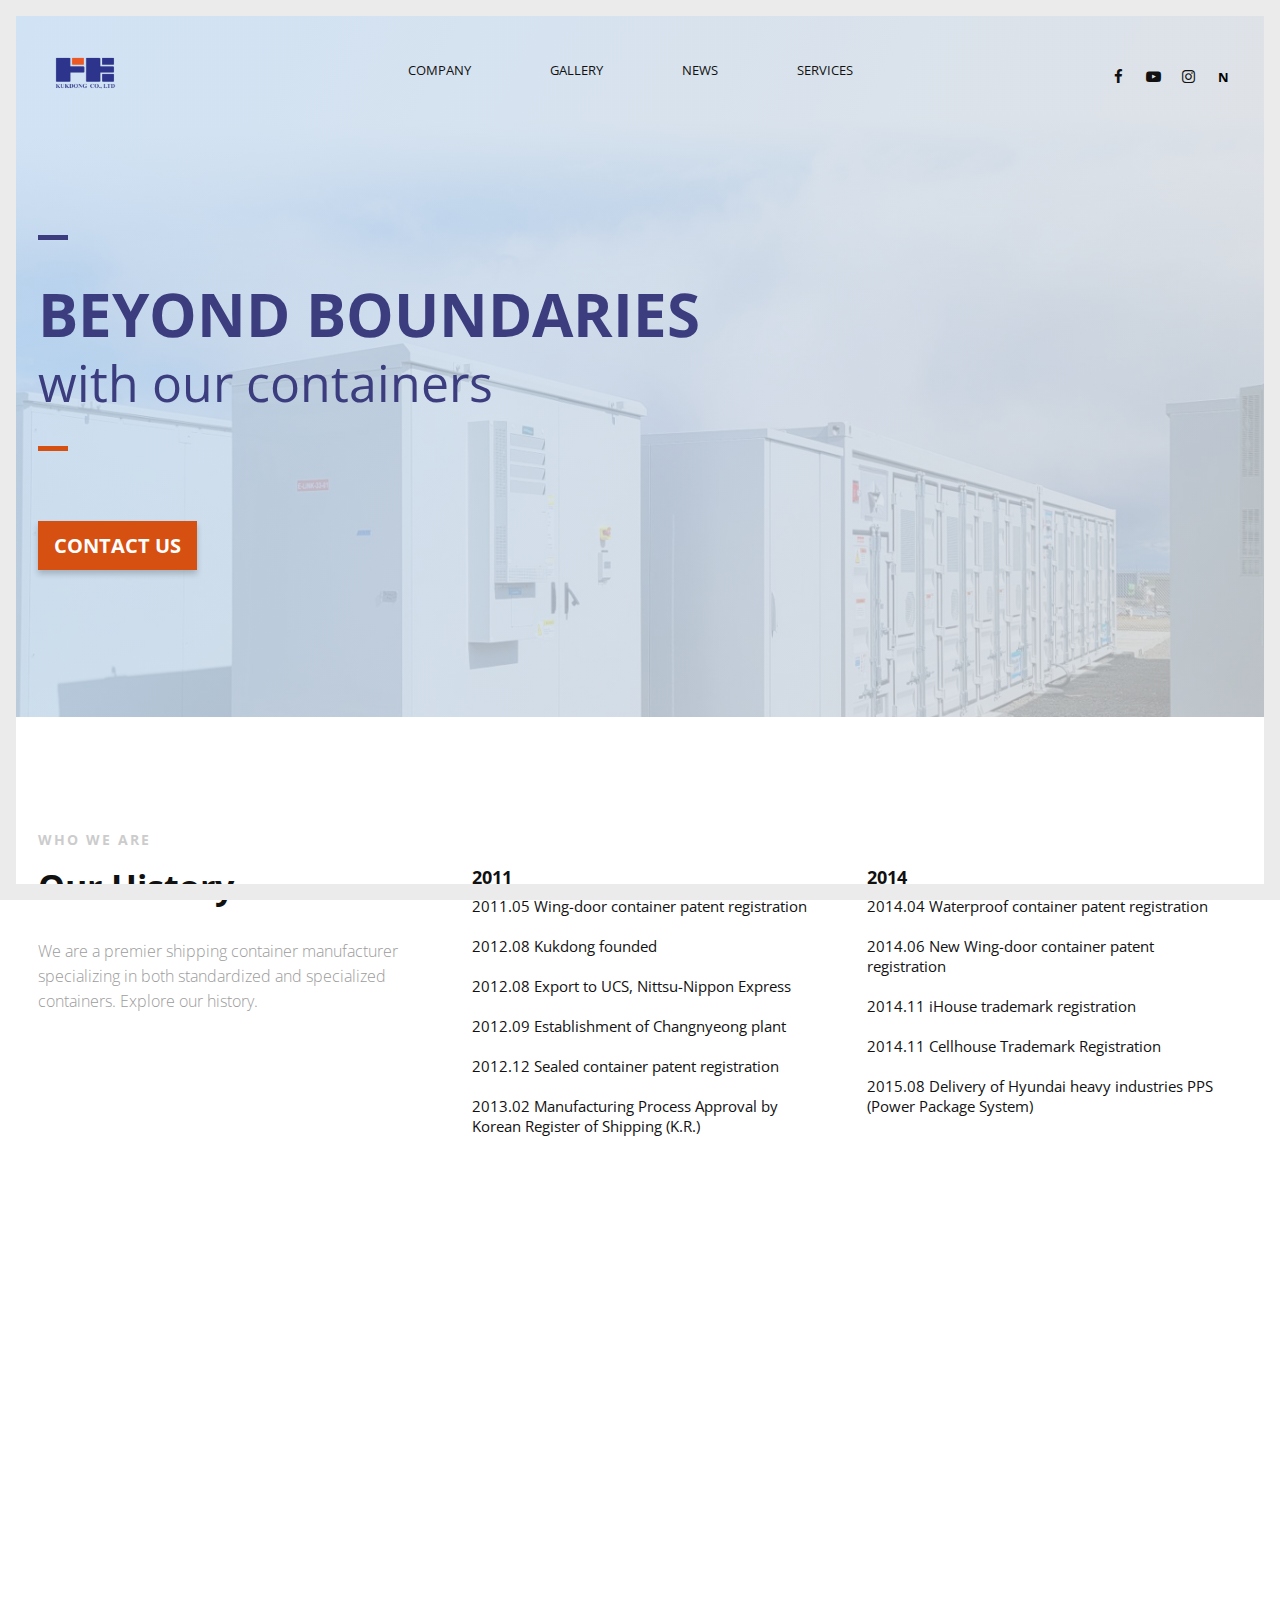
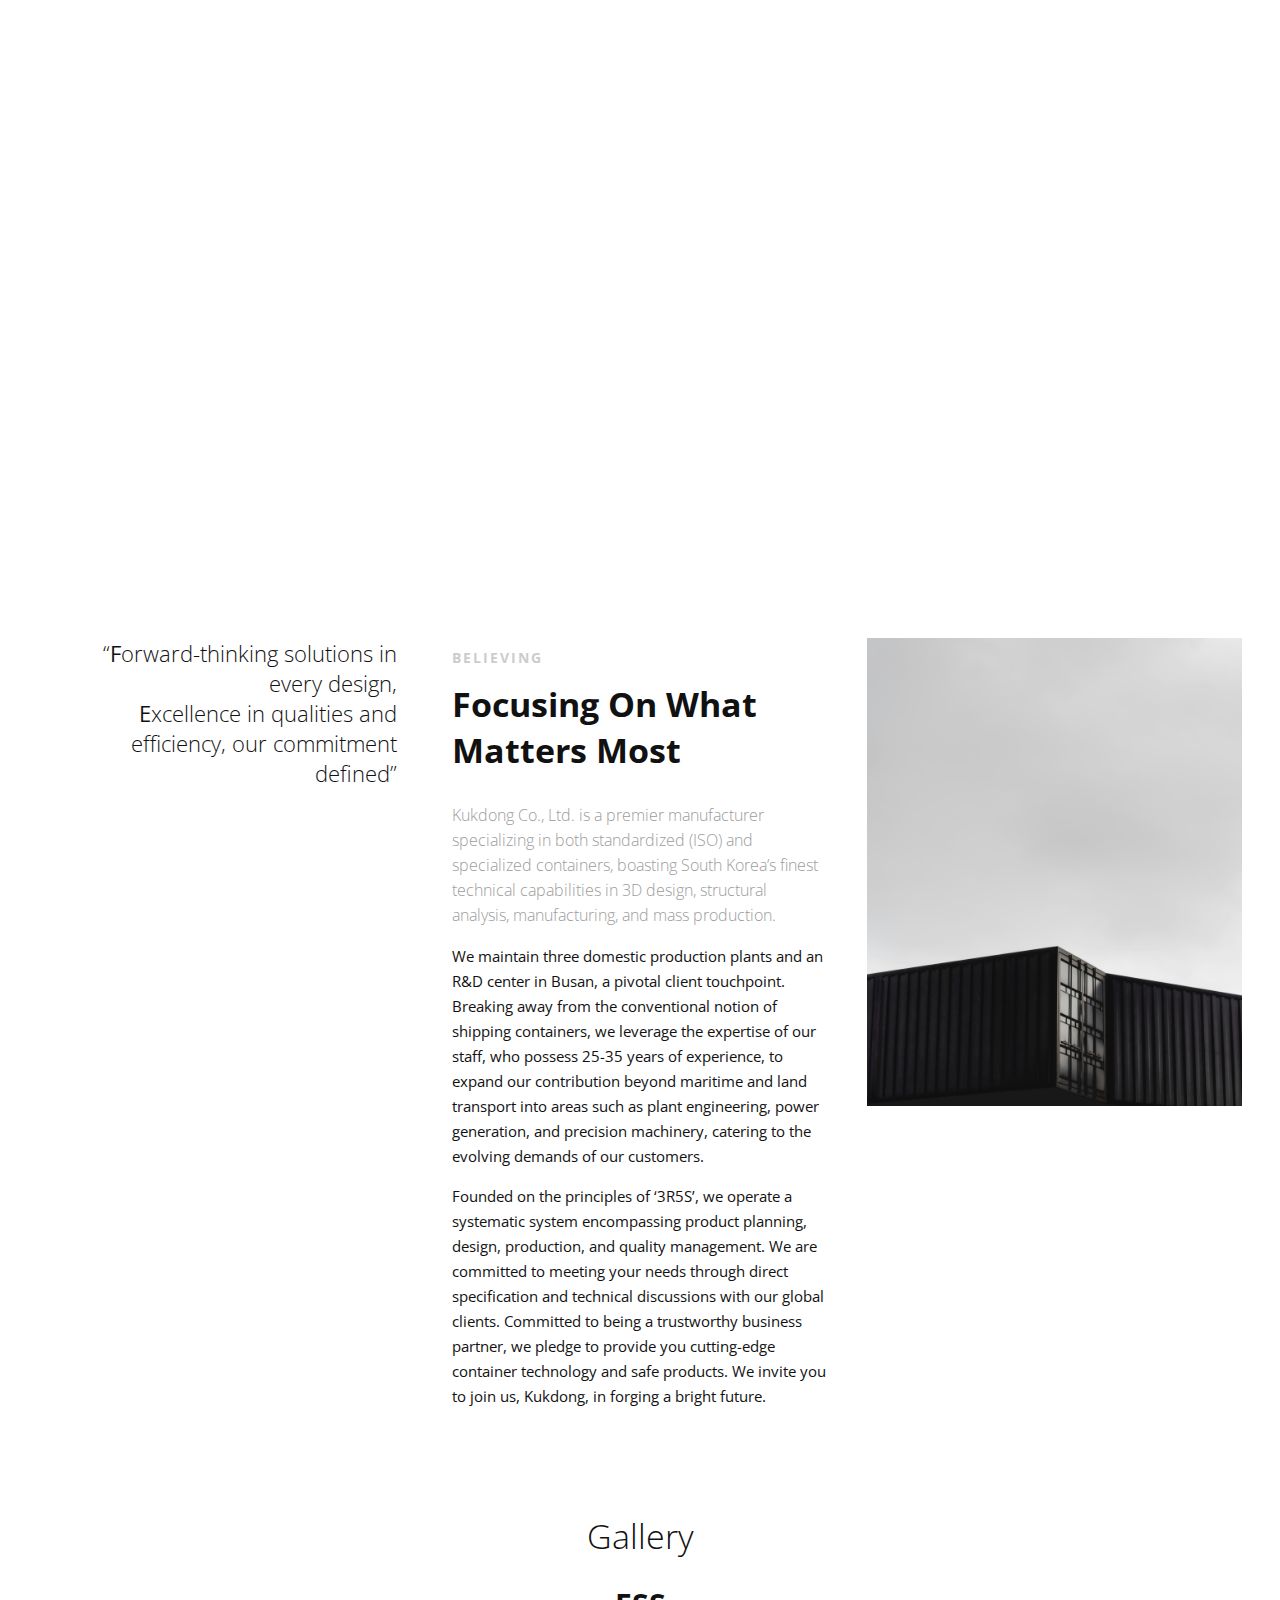
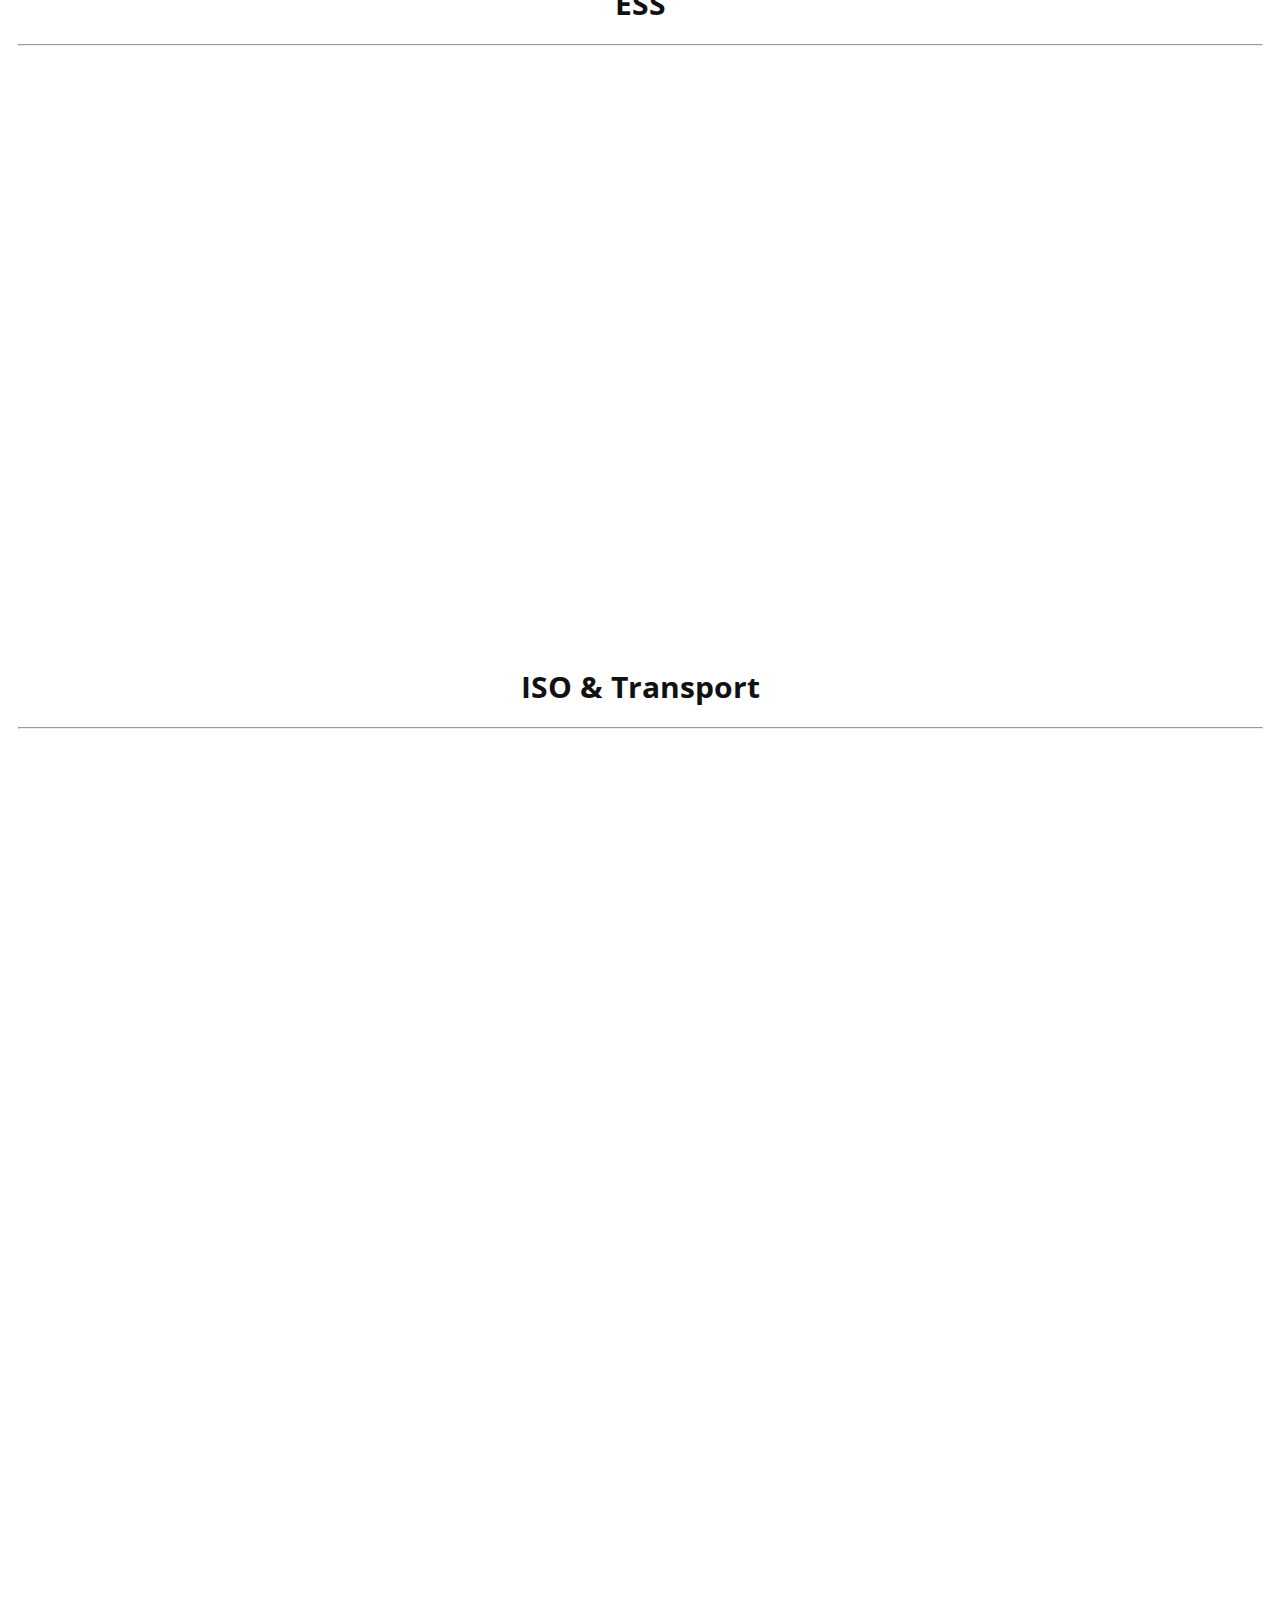
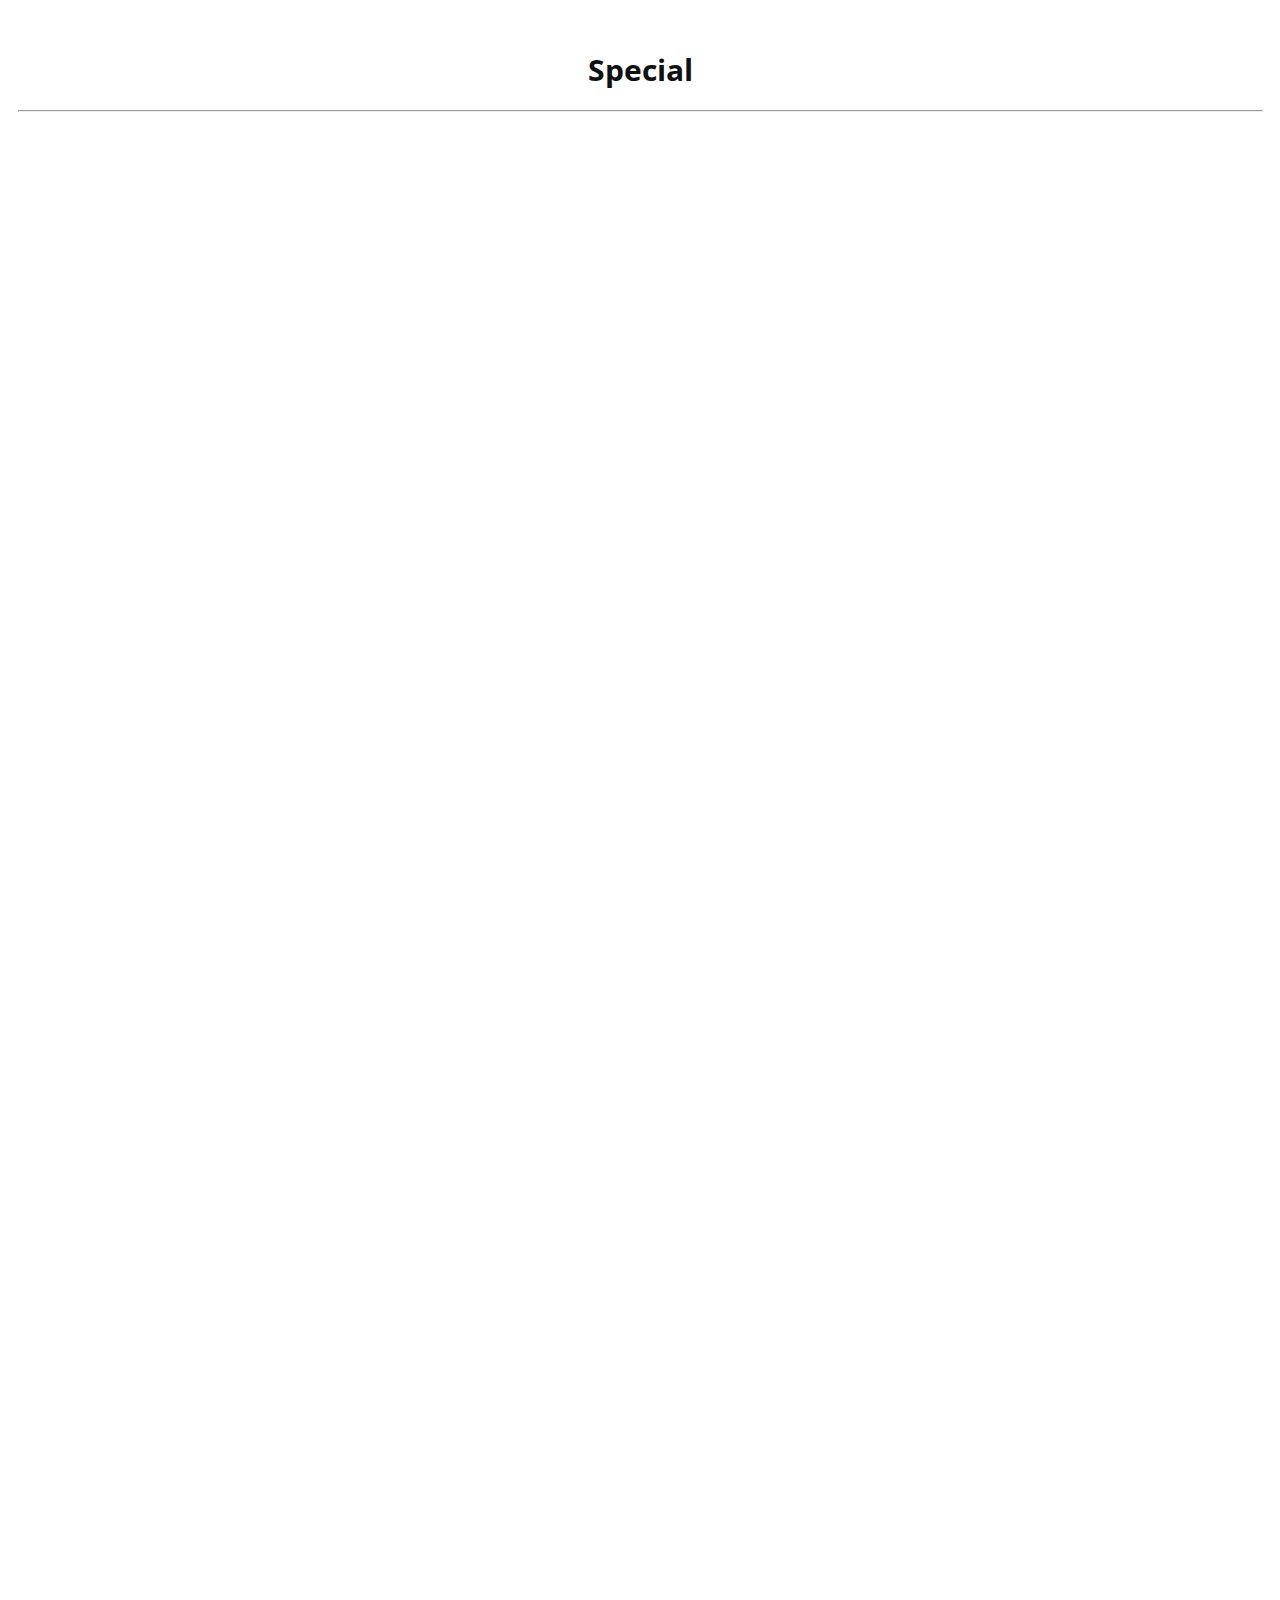
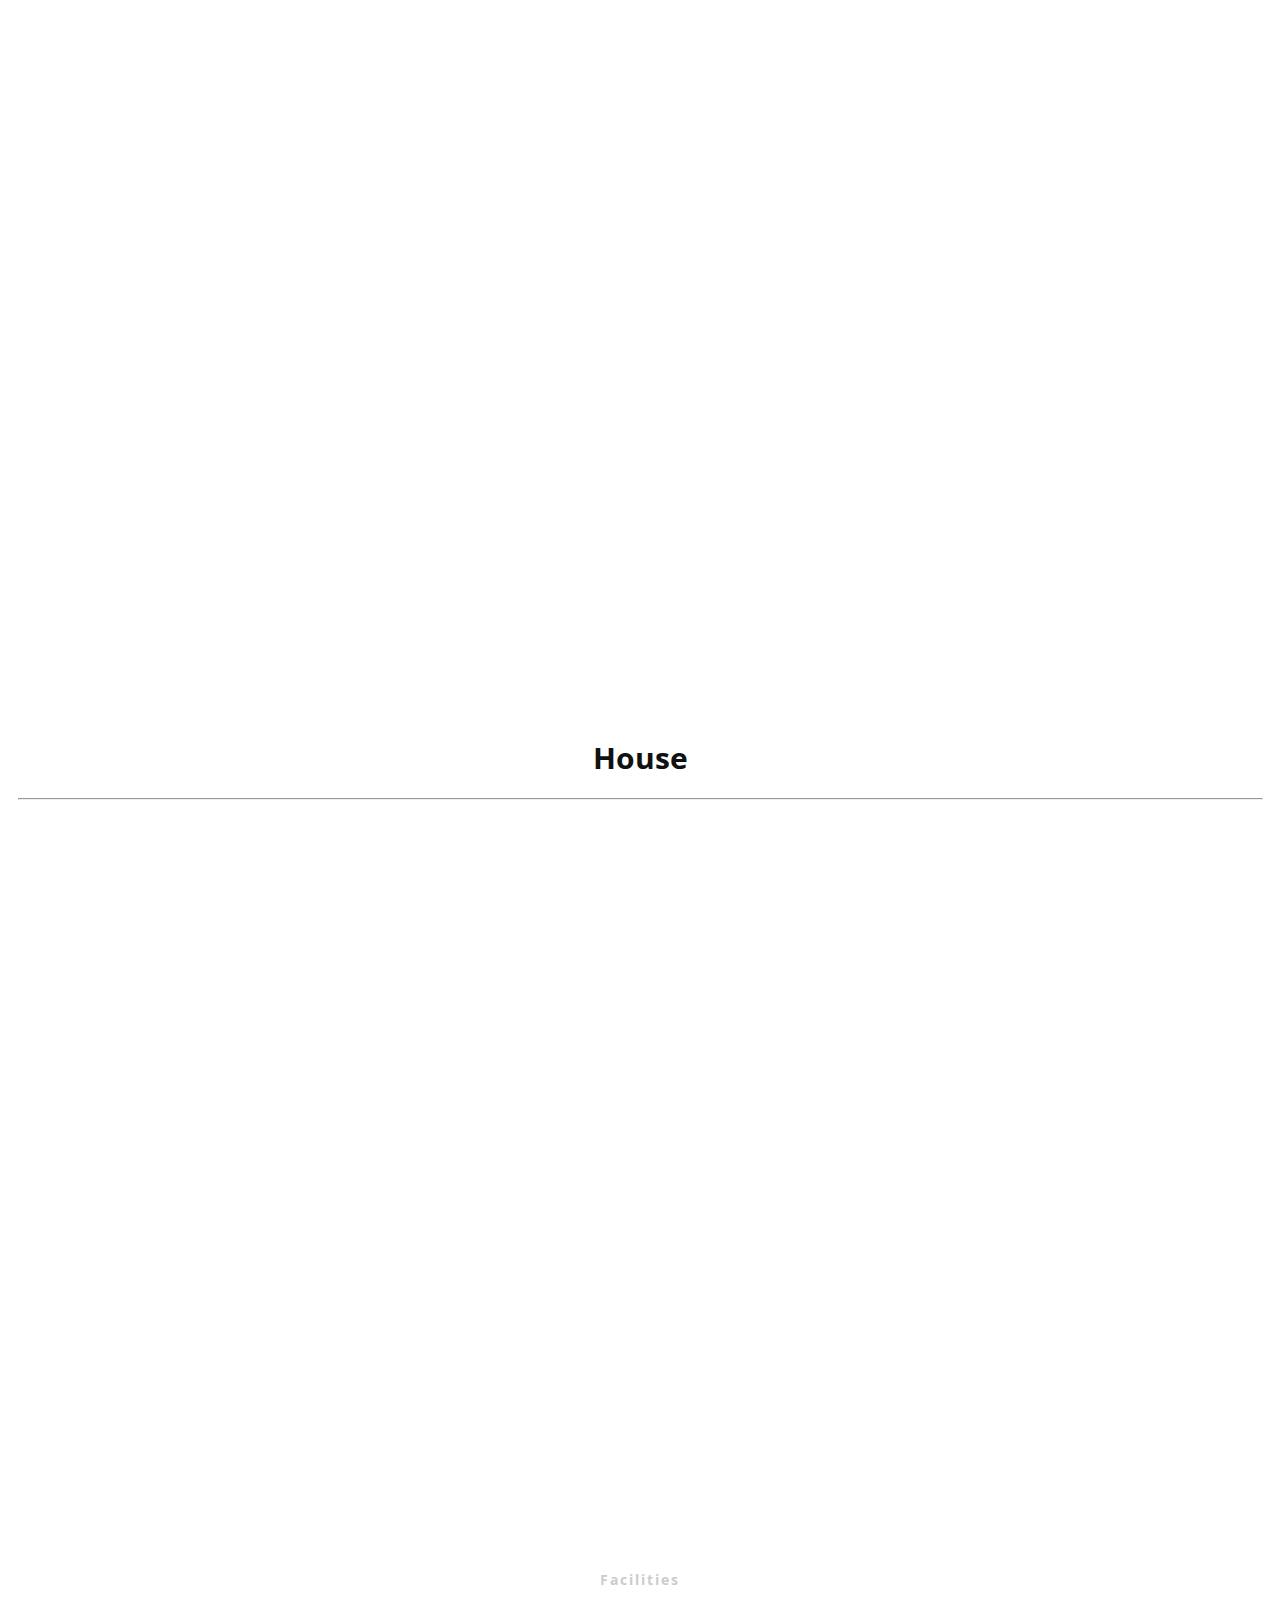
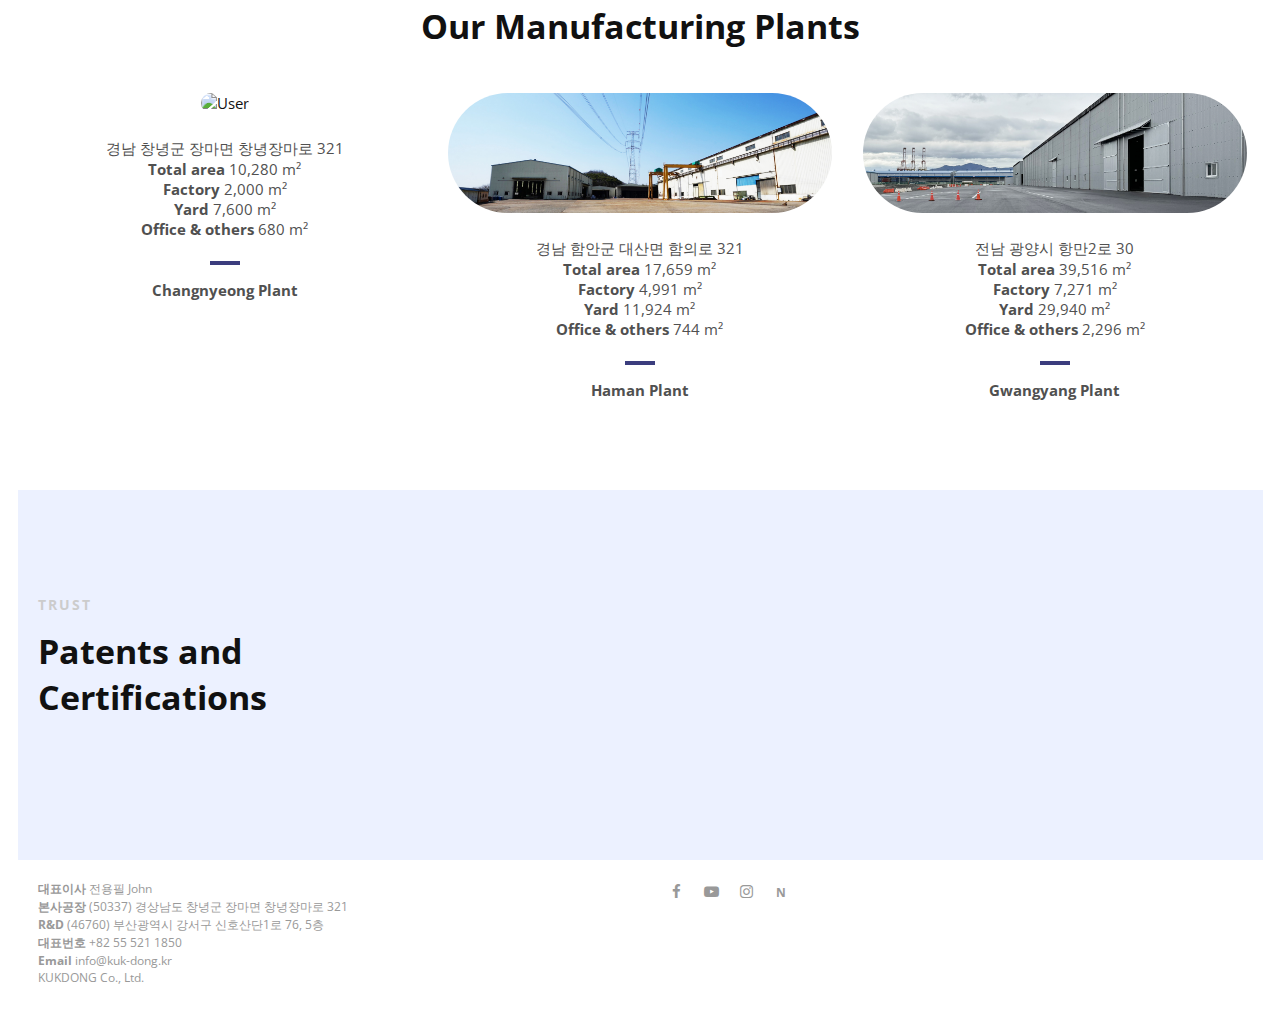
==== commit 07f74316: "Add files via upload" ====
--- a/index.html
+++ b/index.html
@@ -1,606 +1,584 @@
 <!DOCTYPE html>
-<html  lang="en">
-<head>
-    <meta charset="UTF-8">
-
-    <!--Page Title-->
-    <title>KUKDONG Co., Ltd.</title>
-
-    <!--Meta Keywords and Description-->
-    <meta name="keywords" content="container, shipping, transport, maritime, 컨테이너">
-    <meta name="description" content="컨테이너, container">
-    <meta name="viewport" content="width=device-width, initial-scale=1.0"/>
-
-    <!--Favicon-->
-    <link rel="shortcut icon" href="img/kukdong logo.png" title="Favicon"/>
-
-    <!-- Main CSS Files -->
-    <link rel="stylesheet" href="css/style.css">
-
-    <!-- Namari Color CSS -->
-    <link rel="stylesheet" href="css/color.css">
-
-    <!--Icon Fonts - Font Awesome Icons-->
-    <link rel="stylesheet" href="css/font-awesome.min.css">
-
-    <!-- Animate CSS-->
-    <link href="css/animate.css" rel="stylesheet" type="text/css">
-
-    <!--Google Webfonts-->
-    <link href='https://fonts.googleapis.com/css?family=Open+Sans:400,300,600,700,800' rel='stylesheet' type='text/css'>
-</head>
-<body>
-
-<!-- Preloader -->
-<div id="preloader">
-    <div id="status" class="la-ball-triangle-path">
-        <div></div>
-        <div></div>
-        <div></div>
+<html lang="en">
+    <head>
+        <meta charset="UTF-8">
+
+        <!--Page Title-->
+        <title>KUKDONG Co., Ltd.</title>
+
+        <!--Meta Keywords and Description-->
+        <meta name="keywords" content="container, shipping, transport, maritime, 컨테이너">
+        <meta name="description" content="컨테이너, container">
+        <meta name="viewport" content="width=device-width, initial-scale=1.0"/>
+
+        <!--Favicon-->
+        <link rel="shortcut icon" href="img/kukdong logo.png" title="Favicon"/>
+
+        <!-- Main CSS Files -->
+        <link rel="stylesheet" href="css/style.css">
+
+        <!-- Namari Color CSS -->
+        <link rel="stylesheet" href="css/color.css">
+
+        <!--Icon Fonts - Font Awesome Icons-->
+        <link rel="stylesheet" href="css/font-awesome.min.css">
+
+        <!-- Animate CSS-->
+        <link href="css/animate.css" rel="stylesheet" type="text/css">
+
+        <!--Google Webfonts-->
+        <link href='https://fonts.googleapis.com/css?family=Open+Sans:400,300,600,700,800' rel='stylesheet' type='text/css'>
+    </head>
+    <body>
+
+    <div class="page-border" data-wow-duration="0.7s" data-wow-delay="0.2s">
+        <div class="top-border wow fadeInDown animated" style="visibility: visible; animation-name: fadeInDown;"></div>
+        <div class="right-border wow fadeInRight animated" style="visibility: visible; animation-name: fadeInRight;"></div>
+        <div class="bottom-border wow fadeInUp animated" style="visibility: visible; animation-name: fadeInUp;"></div>
+        <div class="left-border wow fadeInLeft animated" style="visibility: visible; animation-name: fadeInLeft;"></div>
     </div>
-</div>
-<!--End of Preloader-->
-
-<div class="page-border" data-wow-duration="0.7s" data-wow-delay="0.2s">
-    <div class="top-border wow fadeInDown animated" style="visibility: visible; animation-name: fadeInDown;"></div>
-    <div class="right-border wow fadeInRight animated" style="visibility: visible; animation-name: fadeInRight;"></div>
-    <div class="bottom-border wow fadeInUp animated" style="visibility: visible; animation-name: fadeInUp;"></div>
-    <div class="left-border wow fadeInLeft animated" style="visibility: visible; animation-name: fadeInLeft;"></div>
-</div>
-
-<div id="wrapper">
-
-    <header id="banner" class="scrollto clearfix" data-enllax-ratio=".5">
-        <div id="header" class="nav-collapse">
-            <div class="row clearfix">
-                <div class="col-1">
-
-                    <!--Logo-->
-                    <div id="logo">
-
-                        <!--Logo that is shown on the banner-->
-                        <a href="http://www.kuk-dong.kr">
-                            <img src="img/kukdong logo.png" id="banner-logo" alt="Landing Page"/>
-                        </a>
-                        <!--End of Banner Logo-->
-
-                        <!--The Logo that is shown on the sticky Navigation Bar-->
-                        <img src="img/kukdong logo.png" id="navigation-logo" alt="Landing Page"/>
-                        <!--End of Navigation Logo-->
-
-                    </div>
-                    <!--End of Logo-->
-
-                    <aside>
-
-                        <!--Social Icons in Header-->
-                        <ul style="padding: 3px;" class="social-icons">
-                            <li>
-                                <a target="_blank" title="Facebook" href="https://www.facebook.com/profile.php?id=61558967507155">
-                                    <i class="fa fa-facebook fa-1x"></i><span>Facebook</span>
-                                </a>
-                            </li>
-                            <li>
-                                <a target="_blank" title="YouTube" href="https://www.youtube.com/@kuk-dong2012">
-                                    <i class="fa fa-youtube-play fa-1x"></i><span>YouTube</span>
-                                </a>
-                            </li>
-                            
-                            <li>
-                                <a target="_blank" title="Instagram" href="https://www.instagram.com/kukdong2012/?hl=ko">
-                                    <i class="fa fa-instagram fa-1x"></i><span>Instagram</span>
-                                </a>
-                            </li>
-
-                            <li>
-                                <a target="_blank" title="NaverBlog" href="https://blog.naver.com/kuk-dongcontainer">
-                                    <p style="color: black; font-weight: bold; margin: 0;">N</p>
-                                    <span>Naver Blog</span>
-                                </a>
-                            </li>
-                            
-                        </ul>
-                        <!--End of Social Icons in Header-->
-
-                    </aside>
-
-                    <!--Main Navigation-->
-                    <nav id="nav-main">
-                        <ul>
-                            <li>
-                                <a href="#about">Company</a>
-                            </li>
-                            <li>
-                                <a href="#gallery">Gallery</a>
-                            </li>
-                            <li>
-                                <a href="#">News</a>
-                            </li>
-                            <li>
-                                <a href="#">Services</a>
-                            </li>
-                        </ul>
-                    </nav>
-                    <!--End of Main Navigation-->
-
-                    <div id="nav-trigger">
-                        <span class></span>
-                    </div>
-                    <nav id="nav-mobile">
-                        <ul class style="overflow: hidden; display: none;">
-                            <li>
-                                <a href="#about">Company</a>
-                            </li>
-                            <li>
-                                <a href="#gallery">Gallery</a>
-                            </li>
-                            <li>
-                                <a href="#">News</a>
-                            </li>
-                            <li>
-                                <a href="#">Services</a>
-                            </li>
-                        </ul>
-                    </nav>
+
+    <div id="wrapper">
+
+        <header id="banner" class="scrollto clearfix" data-enllax-ratio=".5">
+            <div id="header" class="nav-collapse">
+                <div class="row clearfix">
+                    <div class="col-1">
+
+                        <!--Logo-->
+                        <div id="logo">
+
+                            <!--Logo that is shown on the banner-->
+                            <a href="http://www.kuk-dong.kr">
+                                <img src="img/kukdong logo.png" id="banner-logo" alt="Landing Page"/>
+                            </a>
+                            <!--End of Banner Logo-->
+
+                            <!--The Logo that is shown on the sticky Navigation Bar-->
+                            <a href="http://www.kuk-dong.kr">
+                                <img src="img/kukdong logo.png" id="navigation-logo" alt="Landing Page"/>
+                            </a>
+                            <!--End of Navigation Logo-->
+
+                        </div>
+                        <!--End of Logo-->
+
+                        <aside>
+
+                            <!--Social Icons in Header-->
+                            <ul style="padding: 3px;" class="social-icons">
+                                <li>
+                                    <a target="_blank" title="Facebook" href="https://www.facebook.com/profile.php?id=61558967507155">
+                                        <i class="fa fa-facebook fa-1x"></i><span>Facebook</span>
+                                    </a>
+                                </li>
+                                <li>
+                                    <a target="_blank" title="YouTube" href="https://www.youtube.com/@kuk-dong2012">
+                                        <i class="fa fa-youtube-play fa-1x"></i><span>YouTube</span>
+                                    </a>
+                                </li>
+                                
+                                <li>
+                                    <a target="_blank" title="Instagram" href="https://www.instagram.com/kukdong2012/?hl=ko">
+                                        <i class="fa fa-instagram fa-1x"></i><span>Instagram</span>
+                                    </a>
+                                </li>
+
+                                <li>
+                                    <a target="_blank" title="NaverBlog" href="https://blog.naver.com/kuk-dongcontainer">
+                                        <p style="color: black; font-weight: bold; margin: 0;">N</p>
+                                        <span>Naver Blog</span>
+                                    </a>
+                                </li>
+                                
+                            </ul>
+                            <!--End of Social Icons in Header-->
+
+                        </aside>
+
+                        <!--Main Navigation-->
+                        <nav id="nav-main">
+                            <ul>
+                                <li>
+                                    <a href="#about">Company</a>
+                                </li>
+                                <li>
+                                    <a href="#gallery">Gallery</a>
+                                </li>
+                                <li>
+                                    <a href="#">News</a>
+                                </li>
+                                <li>
+                                    <a href="#">Services</a>
+                                </li>
+                            </ul>
+                        </nav>
+                        <!--End of Main Navigation-->
+
+                        <div id="nav-trigger">
+                            <span class></span>
+                        </div>
+                        <nav id="nav-mobile">
+                            <ul class style="overflow: hidden; display: none;">
+                                <li>
+                                    <a href="#about">Company</a>
+                                </li>
+                                <li>
+                                    <a href="#gallery">Gallery</a>
+                                </li>
+                                <li>
+                                    <a href="#">News</a>
+                                </li>
+                                <li>
+                                    <a href="#">Services</a>
+                                </li>
+                            </ul>
+                        </nav>
+                    </div>
                 </div>
             </div>
-        </div>
-        <!--End of Header-->
-
-        <!--Banner Content-->
-        <div id="banner-content" class="row clearfix">
-
-            <div class="col-38">
-
-                <div class="section-heading">
-                    <h1>Beyond Boundaries with Our Containers</h1>
-                    <h2></h2>
+            <!--End of Header-->
+
+            <!--Banner Content-->
+            <div id="banner-content" class="row clearfix">
+
+                <div class="col-38">
+
+                    <div class="section-heading">
+                        <h1>BEYOND BOUNDARIES <br><span>with our containers</span></h1>
+                    </div>
+
+                    <!--Call to Action-->
+                    <a href="form-new.html" class="button">CONTACT US</a>
+                    <!--End Call to Action-->
+
                 </div>
 
-                <!--Call to Action-->
-                <a href="form.html" class="button">CONTACT US</a>
-                <!--End Call to Action-->
+            </div><!--End of Row-->
+        </header>
+
+        <!--Main Content Area-->
+        <main id="content">
+
+            <!--Introduction-->
+            <section id="about" class="introduction scrollto" tabindex="-1" >
+
+                <div class="row clearfix">
+
+                    <div class="col-3">
+                        <div class="section-heading">
+                            <h3>WHO WE ARE</h3>
+                            <h2 class="section-title">Our History</h2>
+                            <p class="section-subtitle">We are a premier shipping container manufacturer specializing in both standardized and specialized containers. Explore our history.</p>
+                        </div>
+
+                    </div>
+
+                    <div class="col-2-3">
+
+                        <!--Icon Block-->
+                        <div class="col-2 icon-block icon-top wow fadeInUp" data-wow-delay="0.1s">
+                                                
+                            <!--Icon Block Description-->
+                            <div class="icon-block-description">
+                                <h4>2011</h4>
+                                <ul>
+                                    <li>2011.05 Wing-door container patent registration</li><br>
+                                    <li>2012.08 Kukdong founded</li><br>
+                                    <li>2012.08 Export to UCS, Nittsu-Nippon Express</li><br>
+                                    <li>2012.09 Establishment of Changnyeong plant</li><br>
+                                    <li>2012.12 Sealed container patent registration</li><br>
+                                    <li>2013.02 Manufacturing Process Approval by Korean Register of Shipping (K.R.)</li><br>
+                                </ul>
+                            </div>
+                        </div>
+                        <!--End of Icon Block-->
+
+                        <!--Icon Block-->
+                        <div class="col-2 icon-block icon-top wow fadeInUp" data-wow-delay="0.3s">
+                            
+                            <!--Icon Block Description-->
+                            <div class="icon-block-description">
+                                <h4>2014</h4>
+                                <ul>
+                                    <li>2014.04 Waterproof container patent registration</li><br>
+                                    <li>2014.06 New Wing-door container patent registration</li><br>
+                                    <li>2014.11 iHouse trademark registration</li><br>
+                                    <li>2014.11 Cellhouse Trademark Registration</li><br>
+                                    <li>2015.08 Delivery of Hyundai heavy industries PPS (Power Package System)</li><br>
+                                </ul>
+                            </div>
+                        </div>
+                        <!--End of Icon Block-->
+
+                        <!--Icon Block-->
+                        <div class="col-2 icon-block icon-top wow fadeInUp" data-wow-delay="0.5s">
+                            
+                            <!--Icon Block Description-->
+                            <div class="icon-block-description">
+                                <h4>2016</h4>
+                                <ul>
+                                    <li>2016.02 ISO 9001 certification acquisition</li><br>
+                                    <li>2016.04 Approval of Corporate-Affiliated Research Institute</li><br>
+                                    <li>2016.12 Awarded the Tower of Export Merit</li><br>
+                                    <li>2017.09 Approved as a Venture Company</li><br>
+                                    <li>2017.12 Designated as a Military Service Exemption Company</li><br>
+                                    <li>2018 Certified as a Promising Export SME</li><br>
+                                    <li>2018.09 Exported to American SEABOX, US Army Purpose Container</li><br>
+                                </ul>
+                            </div>
+                        </div>
+                        <!--End of Icon Block-->
+
+                        <!--Icon Block-->
+                        <div class="col-2 icon-block icon-top wow fadeInUp" data-wow-delay="0.5s">
+                            
+                            <!--Icon Block Description-->
+                            <div class="icon-block-description">
+                                <h4>2019</h4>
+                                <ul>
+                                    <li>2019 Establishment of Busan R&D Center</li><br>
+                                    <li>2019 INNO-BIZ COMPANY Certification​</li><br>
+                                    <li>2019.10 DEKRA Approval and ​Authorization</li><br>
+                                    <li>2020.06 Prototype Development with General Electric</li><br>
+                                    <li>2021.07 Development of Export ESS Container for LS Electric</li><br>
+                                    <li>2022. 01 Development of ESS Container for LG Energy Solution​</li><br>
+                                    <li>2023. 12 Development of ESS Container for Samsung SDI</li><br>
+                                </ul>
+                            </div>
+                        </div>
+                        <!--End of Icon Block-->
+
+                    </div>
+
+                </div>
+
+
+            </section>
+            <!--End of Introduction-->
+
+            <!--Content Section-->
+            <div id="services" class="scrollto clearfix">
+
+                <div class="row no-padding-bottom clearfix">
+
+
+                    <!--Content Left Side-->
+                    <div class="col-3">
+                        <!--User Testimonial-->
+                        <blockquote class="testimonial text-right bigtest">
+                            <q><strong>F</strong>orward-thinking solutions in every design,<br><strong>E</strong>xcellence in qualities and efficiency, our commitment defined</q>
+                            
+                        </blockquote>
+                        <!-- End of Testimonial-->
+
+                    </div>
+                    <!--End Content Left Side-->
+
+                    <!--Content of the Right Side-->
+                    <div class="col-3">
+                        <div class="section-heading">
+                            <h3>BELIEVING</h3>
+                            <h2 class="section-title">Focusing On What Matters Most</h2>
+                            <p class="section-subtitle">Kukdong Co., Ltd. is a premier manufacturer specializing in both standardized (ISO) and specialized containers, boasting South Korea’s finest technical capabilities in 3D design, structural analysis, manufacturing, and mass production. </p>
+                        </div>
+                        <p>We maintain three domestic production plants and an R&D center in Busan, a pivotal client touchpoint.<br>
+
+                            Breaking away from the conventional notion of shipping containers, we leverage the expertise of our staff, who possess 25-35 years of experience, to expand our contribution beyond maritime and land transport into areas such as plant engineering, power generation, and precision machinery, catering to the evolving demands of our customers. 
+                        </p>
+                        <p>
+                            Founded on the principles of ‘3R5S’, we operate a systematic system encompassing product planning, design, production, and quality management. We are committed to meeting your needs through direct specification and technical discussions with our global clients. Committed to being a trustworthy business partner, we pledge to provide you cutting-edge container technology and safe products. We invite you to join us, Kukdong, in forging a bright future. ​
+                        </p>
+                    </div>
+                    <!--End Content Right Side-->
+
+                    <div class="col-3">
+                        <img src="img/회사소개_bg.jpg" alt="bw-container"/>
+                    </div>
+
+                </div>
+
 
             </div>
-
-        </div><!--End of Row-->
-    </header>
-
-    <!--Main Content Area-->
-    <main id="content">
-
-        <!--Introduction-->
-        <section id="about" class="introduction scrollto" tabindex="-1" >
-
-            <div class="row clearfix">
-
-                <div class="col-3">
+            <!--End of Content Section-->
+
+                    <!--Gallery-->
+            
+                    <section id="gallery" class="row text-center scrollto clearfix" data-featherlight-gallery
+                    data-featherlight-filter="a">
+                <h2 id="gallery-title">Gallery</h2>
+                <section id="ESS-gallery">
+                    <h3>ESS</h3><hr/>
+                    <a href="img/ge_ess레이어1 최종(그림자포함).png" data-featherlight="image" class="col-3 wow fadeIn"
+                    data-wow-delay="0.1s"><img src="img/ge_ess레이어1 최종(그림자포함).png" alt="Landing Page" loading="lazy"/></a>
+                    <a href="img/ge_ess레이어2 최종(그림자포함).png" data-featherlight="image" class="col-3 wow fadeIn"
+                    data-wow-delay="0.3s"><img src="img/ge_ess레이어2 최종(그림자포함).png" alt="Landing Page" loading="lazy"/></a>
+                    <a href="img/b-링크 ess컨테이너1(그림자포함)_밝음.png" data-featherlight="image" class="col-3 wow fadeIn"
+                    data-wow-delay="0.5s"><img src="img/b-링크 ess컨테이너1(그림자포함)_밝음.png" alt="Landing Page" loading="lazy"/></a>
+                    <a href="img/b-링크 ess컨테이너2_그림자포함.png" data-featherlight="image" class="col-3 wow fadeIn"
+                    data-wow-delay="1.1s"><img src="img/b-링크 ess컨테이너2_그림자포함.png" alt="Landing Page" loading="lazy"/></a>
+                </section>
+                <section id="ISO-gallery">
+                    <h3>ISO & Transport</h3><hr/>
+                    <a href="img/ISO_그림자 1(수정).png" data-featherlight="image" class="col-3 wow fadeIn"
+                    data-wow-delay="0.1s"><img src="img/ISO_그림자 1(수정).png" alt="Landing Page" loading="lazy"/></a>
+                    <a href="img/iso-2(그림자포함).png" data-featherlight="image" class="col-3 wow fadeIn"
+                    data-wow-delay="0.3s"><img src="img/iso-2(그림자포함).png" alt="Landing Page" loading="lazy"/></a>
+                    <a href="img/플랫렉_그림자.png" data-featherlight="image" class="col-3 wow fadeIn"
+                    data-wow-delay="0.5s"><img src="img/플랫렉_그림자.png" alt="Landing Page" loading="lazy"/></a>
+                    <a href="img/플랫렉2_그림자.png" data-featherlight="image" class="col-3 wow fadeIn"
+                    data-wow-delay="1.1s"><img src="img/플랫렉2_그림자.png" alt="Landing Page" loading="lazy"/></a>
+                    <a href="img/오픈탑1_그림자포함 수정.png" data-featherlight="image" class="col-3 wow fadeIn"
+                    data-wow-delay="0.1s"><img src="img/오픈탑1_그림자포함 수정.png" alt="Landing Page" loading="lazy"/></a>
+                    <a href="img/40피트 오픈탑_그림자포함.png" data-featherlight="image" class="col-3 wow fadeIn"
+                    data-wow-delay="0.3s"><img src="img/40피트 오픈탑_그림자포함.png" alt="Landing Page" loading="lazy"/></a>
+                    <a href="img/냉동레이어2_그림자.png" data-featherlight="image" class="col-3 wow fadeIn"
+                    data-wow-delay="0.5s"><img src="img/냉동레이어2_그림자.png" alt="Landing Page" loading="lazy"/></a>
+                    <a href="img/냉동레이어1_그림자.png" data-featherlight="image" class="col-3 wow fadeIn"
+                    data-wow-delay="1.1s"><img src="img/냉동레이어1_그림자.png" alt="Landing Page" loading="lazy"/></a>
+                </section>
+                <section id="SPECIAL-gallery">
+                    <h3>Special</h3><hr/>
+                    <a href="img/윙바디2_그림자포함.png" data-featherlight="image" class="col-3 wow fadeIn"
+                    data-wow-delay="0.1s"><img src="img/윙바디2_그림자포함.png" alt="Landing Page" loading="lazy"/></a>
+                    <a href="img/윙바디_그림자포함.png" data-featherlight="image" class="col-3 wow fadeIn"
+                    data-wow-delay="0.3s"><img src="img/윙바디_그림자포함.png" alt="Landing Page" loading="lazy"/></a>
+                    <a href="img/바이콘그림자2_수정.png" data-featherlight="image" class="col-3 wow fadeIn"
+                    data-wow-delay="0.5s"><img src="img/바이콘그림자2_수정.png" alt="Landing Page" loading="lazy"/></a>
+                    <a href="img/바이콘_그림자.png" data-featherlight="image" class="col-3 wow fadeIn"
+                    data-wow-delay="1.1s"><img src="img/바이콘_그림자.png" alt="Landing Page" loading="lazy"/></a>
+                    <a href="img/트라이콘_그림자.png" data-featherlight="image" class="col-3 wow fadeIn"
+                    data-wow-delay="0.1s"><img src="img/트라이콘_그림자.png" alt="Landing Page" loading="lazy"/></a>
+                    <a href="img/트라이콘2_그림자.png" data-featherlight="image" class="col-3 wow fadeIn"
+                    data-wow-delay="0.3s"><img src="img/트라이콘2_그림자.png" alt="Landing Page" loading="lazy"/></a>
+                    <a href="img/쿼드콘_그림자_수정.png" data-featherlight="image" class="col-3 wow fadeIn"
+                    data-wow-delay="0.5s"><img src="img/쿼드콘_그림자_수정.png" alt="Landing Page" loading="lazy"/></a>
+                    <a href="img/쿼드콘3_그림자.png" data-featherlight="image" class="col-3 wow fadeIn"
+                    data-wow-delay="1.1s"><img src="img/쿼드콘3_그림자.png" alt="Landing Page" loading="lazy"/></a>
+                    <a href="img/충격흡수레이어1_수정.png" data-featherlight="image" class="col-3 wow fadeIn"
+                    data-wow-delay="0.1s"><img src="img/충격흡수레이어1_수정.png" alt="Landing Page" loading="lazy"/></a>
+                    <a href="img/연동하우스_그림자_수정.png" data-featherlight="image" class="col-3 wow fadeIn"
+                    data-wow-delay="0.3s"><img src="img/연동하우스_그림자_수정.png" alt="Landing Page" loading="lazy"/></a>
+                    <a href="img/발전기컨테이너_그림자_수정.png" data-featherlight="image" class="col-3 wow fadeIn"
+                    data-wow-delay="0.5s"><img src="img/발전기컨테이너_그림자_수정.png" alt="Landing Page" loading="lazy"/></a>
+                    <a href="img/발전기컨테이너2레이어_그림자수정.png" data-featherlight="image" class="col-3 wow fadeIn"
+                    data-wow-delay="1.1s"><img src="img/발전기컨테이너2레이어_그림자수정.png" alt="Landing Page" loading="lazy"/></a>
+                    <a href="img/20'_full_side_open_그림자포함 수정.png" data-featherlight="image" class="col-3 wow fadeIn"
+                    data-wow-delay="0.1s"><img src="img/20'_full_side_open_그림자포함 수정.png" alt="Landing Page" loading="lazy"/></a>
+                    <a href="img/20'_full_side_open_2_그림자_수정.png" data-featherlight="image" class="col-3 wow fadeIn"
+                    data-wow-delay="0.3s"><img src="img/20'_full_side_open_2_그림자_수정.png" alt="Landing Page" loading="lazy"/></a>
+                    <a href="img/미니2 그림자_수정.png" data-featherlight="image" class="col-3 wow fadeIn"
+                    data-wow-delay="0.5s"><img src="img/미니2 그림자_수정.png" alt="Landing Page" loading="lazy"/></a>
+                    <a href="img/미니_그림자_수정.png" data-featherlight="image" class="col-3 wow fadeIn"
+                    data-wow-delay="1.1s"><img src="img/미니_그림자_수정.png" alt="Landing Page" loading="lazy"/></a>
+                    <a href="img/일본중공업용MHI_1_그림자2_수정.png" data-featherlight="image" class="col-3 wow fadeIn"
+                    data-wow-delay="0.1s"><img src="img/일본중공업용MHI_1_그림자2_수정.png" alt="Landing Page" loading="lazy"/></a>
+                    <a href="img/mhi3레이어_그림자_수정.png" data-featherlight="image" class="col-3 wow fadeIn"
+                    data-wow-delay="0.3s"><img src="img/mhi3레이어_그림자_수정.png" alt="Landing Page" loading="lazy"/></a>
+                    <a href="img/offshore컨테이너 수정.png" data-featherlight="image" class="col-3 wow fadeIn"
+                    data-wow-delay="0.5s"><img src="img/offshore컨테이너 수정.png" alt="Landing Page" loading="lazy"/></a>
+                    <a href="img/offshore2컨테이너_그림자포함 수정.png" data-featherlight="image" class="col-3 wow fadeIn"
+                    data-wow-delay="1.1s"><img src="img/offshore2컨테이너_그림자포함 수정.png" alt="Landing Page" loading="lazy"/></a>
+                </section>
+                <section id="HOUSE-gallery">
+                    <h3>House</h3><hr/>
+                    <a href="img/나카모토 창고 _그림자.png" data-featherlight="image" class="col-3 wow fadeIn"
+                    data-wow-delay="0.1s"><img src="img/나카모토 창고 _그림자.png" alt="Landing Page" loading="lazy"/></a>
+                    <a href="img/창고형컨테이너_그림자포함.png" data-featherlight="image" class="col-3 wow fadeIn"
+                    data-wow-delay="0.3s"><img src="img/창고형컨테이너_그림자포함.png" alt="Landing Page" loading="lazy"/></a>
+                    <a href="img/바이크4 레이어_그림자_수정.png" data-featherlight="image" class="col-3 wow fadeIn"
+                    data-wow-delay="0.5s"><img src="img/바이크4 레이어_그림자_수정.png" alt="Landing Page" loading="lazy"/></a>
+                    <a href="img/바이크4 레이어2_그림자_수정.png" data-featherlight="image" class="col-3 wow fadeIn"
+                    data-wow-delay="1.1s"><img src="img/바이크4 레이어2_그림자_수정.png" alt="Landing Page" loading="lazy"/></a>
+                </section>
+        </section>
+        <!--End of Gallery-->
+
+            <!--Testimonials-->
+            <aside id="testimonials" class="scrollto text-center" data-enllax-ratio=".2">
+
+                <div class="row clearfix">
+
                     <div class="section-heading">
-                        <h3>WHO WE ARE</h3>
-                        <h2 class="section-title">Our History</h2>
-                        <p class="section-subtitle">We are a premier manufacturer specializing in both standardized and specialized containers. Explore our history.</p>
-                    </div>
-
-                </div>
-
-                <div class="col-2-3">
-
-                    <!--Icon Block-->
-                    <div class="col-2 icon-block icon-top wow fadeInUp" data-wow-delay="0.1s">
-                                              
-                        <!--Icon Block Description-->
-                        <div class="icon-block-description">
-                            <h4>2011</h4>
-                            <ul>
-                                <li>2011.05 Wing-door container patent registration</li><br>
-                                <li>2012.08 Kukdong founded</li><br>
-                                <li>2012.08 Export to UCS, Nittsu-Nippon Express</li><br>
-                                <li>2012.09 Establishment of Changnyeong plant</li><br>
-                                <li>2012.12 Sealed container patent registration</li><br>
-                                <li>2013.02 Manufacturing Process Approval by Korean Register of Shipping (K.R.)</li><br>
-                            </ul>
-                        </div>
-                    </div>
-                    <!--End of Icon Block-->
-
-                    <!--Icon Block-->
-                    <div class="col-2 icon-block icon-top wow fadeInUp" data-wow-delay="0.3s">
-                        
-                        <!--Icon Block Description-->
-                        <div class="icon-block-description">
-                            <h4>2014</h4>
-                            <ul>
-                                <li>2014.04 Waterproof container patent registration</li><br>
-                                <li>2014.06 New Wing-door container patent registration</li><br>
-                                <li>2014.11 iHouse trademark registration</li><br>
-                                <li>2014.11 Cellhouse Trademark Registration</li><br>
-                                <li>2015.08 Delivery of Hyundai heavy industries PPS (Power Package System)</li><br>
-                            </ul>
-                        </div>
-                    </div>
-                    <!--End of Icon Block-->
-
-                    <!--Icon Block-->
-                    <div class="col-2 icon-block icon-top wow fadeInUp" data-wow-delay="0.5s">
-                        
-                        <!--Icon Block Description-->
-                        <div class="icon-block-description">
-                            <h4>2016</h4>
-                            <ul>
-                                <li>2016.02 ISO 9001 certification acquisition</li><br>
-                                <li>2016.04 Approval of Corporate-Affiliated Research Institute</li><br>
-                                <li>2016.12 Awarded the Tower of Export Merit</li><br>
-                                <li>2017.09 Approved as a Venture Company</li><br>
-                                <li>2017.12 Designated as a Military Service Exemption Company</li><br>
-                                <li>2018 Certified as a Promising Export SME</li><br>
-                                <li>2018.09 Exported to American SEABOX, US Army Purpose Container</li><br>
-                            </ul>
-                        </div>
-                    </div>
-                    <!--End of Icon Block-->
-
-                    <!--Icon Block-->
-                    <div class="col-2 icon-block icon-top wow fadeInUp" data-wow-delay="0.5s">
-                        
-                        <!--Icon Block Description-->
-                        <div class="icon-block-description">
-                            <h4>2019</h4>
-                            <ul>
-                                <li>2019 Establishment of Busan R&D Center</li><br>
-                                <li>2019 INNO-BIZ COMPANY Certification​</li><br>
-                                <li>2020.06 Prototype Development with General Electric</li><br>
-                                <li>2021.07 Development of Export ESS Container for LS Electric</li><br>
-                                <li>2022. 01 Development of ESS Container for LG Energy Solution​</li><br>
-                                <li>2023. 12 Development of ESS Container for Samsung SDI</li><br>
-                            </ul>
-                        </div>
-                    </div>
-                    <!--End of Icon Block-->
-
-                </div>
-
-            </div>
-
-
-        </section>
-        <!--End of Introduction-->
-
-        <!--Content Section-->
-        <div id="services" class="scrollto clearfix">
-
-            <div class="row no-padding-bottom clearfix">
-
-
-                <!--Content Left Side-->
-                <div class="col-3">
+                        <h3>Facilities</h3>
+                        <h2 class="section-title">Our Manufacturing Plants</h2>
+                    </div>
+
                     <!--User Testimonial-->
-                    <blockquote class="testimonial text-right bigtest">
-                        <q><strong>F</strong>orward-thinking solutions in every design,<br><strong>E</strong>xcellence in qualities and efficiency, our commitment defined</q>
-                        
+                    <blockquote class="col-3 testimonial classic">
+                        <img src="img/창녕공장.jpg" alt="User" loading="lazy"/>
+                        <ul class="plain-type-list">
+                            <li>경남 창녕군 장마면 창녕장마로 321</li>
+                            <li><strong>Total area</strong> 10,280 m&sup2;</li>
+                            <li><strong>Factory</strong> 2,000 m&sup2;</li>
+                            <li><strong>Yard</strong> 7,600 m&sup2;</li>
+                            <li><strong>Office & others</strong> 680 m&sup2;</li>
+                        </ul>
+                        <footer>Changnyeong Plant</footer>
                     </blockquote>
                     <!-- End of Testimonial-->
 
+                    <!--User Testimonial-->
+                    <blockquote class="col-3 testimonial classic">
+                        <img src="img/함안공장.jpg" alt="User" loading="lazy"/>
+                        <ul class="plain-type-list">
+                            <li>경남 함안군 대산면 함의로 321</li>
+                            <li><strong>Total area</strong> 17,659 m&sup2;</li>
+                            <li><strong>Factory</strong> 4,991 m&sup2;</li>
+                            <li><strong>Yard</strong> 11,924 m&sup2;</li>
+                            <li><strong>Office & others</strong> 744 m&sup2;</li>
+                        </ul>
+                        <footer>Haman Plant</footer>
+                    </blockquote>
+                    <!-- End of Testimonial-->
+
+                    <!--User Testimonial-->
+                    <blockquote class="col-3 testimonial classic">
+                        <img src="img/광양공장.jpg" alt="User" loading="lazy"/>
+                        <ul class="plain-type-list">
+                            <li>전남 광양시 항만2로 30</li>
+                            <li><strong>Total area</strong> 39,516 m&sup2;</li>
+                            <li><strong>Factory</strong> 7,271 m&sup2;</li>
+                            <li><strong>Yard</strong> 29,940 m&sup2;</li>
+                            <li><strong>Office & others</strong> 2,296 m&sup2;</li>
+                        </ul>
+                        <footer>Gwangyang Plant</footer>
+                    </blockquote>
+                    <!-- End of Testimonial-->
+
                 </div>
-                <!--End Content Left Side-->
-
-                <!--Content of the Right Side-->
-                <div class="col-3">
-                    <div class="section-heading">
-                        <h3>BELIEVING</h3>
-                        <h2 class="section-title">Focusing On What Matters Most</h2>
-                        <p class="section-subtitle">Kukdong Co., Ltd. is a premier manufacturer specializing in both standardized (ISO) and specialized containers, boasting South Korea’s finest technical capabilities in 3D design, structural analysis, manufacturing, and mass production. </p>
-                    </div>
-                    <p>We maintain three domestic production plants and an R&D center in Busan, a pivotal client touchpoint.​
-
-                        Breaking away from the conventional notion of shipping containers, we leverage the expertise of our staff, who possess 25-35 years of experience, to expand our contribution beyond maritime and land transport into areas such as plant engineering, power generation, and precision machinery, catering to the evolving demands of our customers. 
-                    </p>
-                    <p>
-                        Founded on the principles of ‘3R5S’, we operate a systematic system encompassing product planning, design, production, and quality management. We are equipped to meet our customer needs through direct specification and technical discussions with both domestic and international clients. Committed to being a trustworthy business partner, we pledge to provide you cutting-edge container technology and safe products. We invite you to join us, Kukdong, in forging a bright future. ​
-                    </p>
-
-                    <a href="#" data-videoid="5FLBggYvN1E" data-videosite="youtube" class="button video link-lightbox">
-                        WATCH VIDEO <i class="fa fa-play" aria-hidden="true"></i>
-                    </a>
+
+            </aside>
+            <!--End of Testimonials-->
+
+            <!--Clients-->
+            <section id="clients" class="scrollto clearfix">
+                <div class="row clearfix">
+
+                    <div class="col-3">
+
+                        <div class="section-heading">
+                            <h3>TRUST</h3>
+                            <h2 class="section-title">Patents and Certifications</h2>
+                            <p class="section-subtitle"></p>
+                        </div>
+
+                    </div>
+
+                    <div class="col-2-3">
+
+                        <a href="#" class="col-3">
+                            <img src="img/특허 및 인증/iso9001인증서_영문.jpg" alt="Company" loading="lazy"/>
+                            <div class="client-overlay"><span>ISO 9001</span></div>
+                        </a>
+                        <a href="#" class="col-3">
+                            <img src="img/특허 및 인증/한국선급협회 제조법 승인증서.jpg" alt="Company" loading="lazy"/>
+                            <div class="client-overlay"><span>Approval Certificate for Manufacturing Process</span></div>
+                        </a>
+                        <a href="#" class="col-3">
+                            <img src="img/특허 및 인증/AWS.jpg" alt="Company" loading="lazy"/>
+                            <div class="client-overlay"><span>AWS</span></div>
+                        </a>
+                        <a href="#" class="col-3">
+                            <img src="img/특허 및 인증/윙도어타입 컨테이너 특허증.jpg" alt="Company" loading="lazy"/>
+                            <div class="client-overlay"><span>Patent Certificate</span></div>
+                        </a>
+                        <a href="#" class="col-3">
+                            <img src="img/특허 및 인증/컨테이너장치 특허증.jpg" alt="Company" loading="lazy"/>
+                            <div class="client-overlay"><span>Patent Certificate</span></div>
+                        </a>
+                        <a href="#" class="col-3">
+                            <img src="img/특허 및 인증/컨테이너용 하중분산 및 자중감소형 하부베이스 및 그의 제작방법 특허증.jpg" alt="Company" loading="lazy"/>
+                            <div class="client-overlay"><span>Patent Certificate</span></div>
+                        </a>
+                        <a href="#" class="col-3">
+                            <img src="img/특허 및 인증/밀폐컨테이너 특허증.jpg" alt="Company" loading="lazy"/>
+                            <div class="client-overlay"><span>Patent Certificate</span></div>
+                        </a>
+                        <a href="#" class="col-3">
+                            <img src="img/특허 및 인증/방수컨테이너 특허증.jpg" alt="Company" loading="lazy"/>
+                            <div class="client-overlay"><span>Patent Certificate</span></div>
+                        </a>
+
+                        <a href="#" class="col-3">
+                            <img src="img/특허 및 인증/신규윙도어타입 컨테이너 특허증.jpg" alt="Company" loading="lazy"/>
+                            <div class="client-overlay"><span>Patent Certificate</span></div>
+                        </a>
+                    </div>
                 </div>
-                <!--End Content Right Side-->
-
-                <div class="col-3">
-                    <img src="img/회사소개_bg.jpg" alt="bw-container"/>
-                </div>
-
+            </section>
+            <!--End of Clients-->
+        </main>
+        <!--End Main Content Area-->
+
+
+        <!--Footer-->
+        <footer id="landing-footer" class="clearfix">
+            <div class="row clearfix">
+                <ul id="copyright" class="col-2">
+                    <li>
+                        <strong>대표이사</strong> 전용필 John
+                    </li><br>
+                    <li>
+                        <strong>본사공장</strong> (50337) 경상남도 창녕군 장마면 창녕장마로 321
+                    </li><br>
+                    <li>
+                        <strong>R&D</strong> (46760) 부산광역시 강서구 신호산단1로 76, 5층
+                    </li><br>
+                    <li>
+                        <strong>대표번호</strong> +82 55 521 1850
+                    </li><br>
+                    <li>
+                        <strong>Email</strong> info@kuk-dong.kr
+                    </li><br>
+                    <a href="https://www.kuk-dong.kr">KUKDONG Co., Ltd.</a>
+                </ul>
+
+                <!--Social Icons in Footer-->
+                <ul class="col-2 social-icons">
+                    <li>
+                        <a target="_blank" title="Facebook" href="https://www.facebook.com/profile.php?id=61558967507155">
+                            <i class="fa fa-facebook fa-1x"></i><span>Facebook</span>
+                        </a>
+                    </li>
+                    <li>
+                        <a target="_blank" title="YouTube" href="https://www.youtube.com/@kuk-dong2012">
+                            <i class="fa fa-youtube-play fa-1x"></i><span>YouTube</span>
+                        </a>
+                    </li>
+                    
+                    <li>
+                        <a target="_blank" title="Instagram" href="https://www.instagram.com/kukdong2012/?hl=ko">
+                            <i class="fa fa-instagram fa-1x"></i><span>Instagram</span>
+                        </a>
+                    </li>
+
+                    <li>
+                        <a target="_blank" title="NaverBlog" href="https://blog.naver.com/kuk-dongcontainer">
+                            <p style="color: #999; font-weight: bold; margin: 0;">N</p>
+                            <span>Naver Blog</span>
+                        </a>
+                    </li>
+                </ul>
+                <!--End of Social Icons in Footer-->
             </div>
-
-
-        </div>
-        <!--End of Content Section-->
-
-                <!--Gallery-->
-        
-                <section id="gallery" class="row text-center scrollto clearfix" data-featherlight-gallery
-                data-featherlight-filter="a">
-               <h2 id="gallery-title">Gallery</h2>
-               <section id="ESS-gallery">
-                   <h3>ESS</h3><hr/>
-                   <a href="img/ge_ess레이어1 최종(그림자포함).png" data-featherlight="image" class="col-3 wow fadeIn"
-                  data-wow-delay="0.1s"><img src="img/ge_ess레이어1 최종(그림자포함).png" alt="Landing Page"/></a>
-                   <a href="img/ge_ess레이어2 최종(그림자포함).png" data-featherlight="image" class="col-3 wow fadeIn"
-                  data-wow-delay="0.3s"><img src="img/ge_ess레이어2 최종(그림자포함).png" alt="Landing Page"/></a>
-                   <a href="img/b-링크 ess컨테이너1(그림자포함)_밝음.png" data-featherlight="image" class="col-3 wow fadeIn"
-                   data-wow-delay="0.5s"><img src="img/b-링크 ess컨테이너1(그림자포함)_밝음.png" alt="Landing Page"/></a>
-                   <a href="img/b-링크 ess컨테이너2_그림자포함.png" data-featherlight="image" class="col-3 wow fadeIn"
-                   data-wow-delay="1.1s"><img src="img/b-링크 ess컨테이너2_그림자포함.png" alt="Landing Page"/></a>
-               </section>
-               <section id="ISO-gallery">
-                   <h3>ISO & Transport</h3><hr/>
-                   <a href="img/ISO_그림자 1(수정).png" data-featherlight="image" class="col-3 wow fadeIn"
-                  data-wow-delay="0.1s"><img src="img/ISO_그림자 1(수정).png" alt="Landing Page"/></a>
-                   <a href="img/iso-2(그림자포함).png" data-featherlight="image" class="col-3 wow fadeIn"
-                  data-wow-delay="0.3s"><img src="img/iso-2(그림자포함).png" alt="Landing Page"/></a>
-                   <a href="img/플랫렉_그림자.png" data-featherlight="image" class="col-3 wow fadeIn"
-                   data-wow-delay="0.5s"><img src="img/플랫렉_그림자.png" alt="Landing Page"/></a>
-                   <a href="img/플랫렉2_그림자.png" data-featherlight="image" class="col-3 wow fadeIn"
-                   data-wow-delay="1.1s"><img src="img/플랫렉2_그림자.png" alt="Landing Page"/></a>
-                   <a href="img/오픈탑1_그림자포함 수정.png" data-featherlight="image" class="col-3 wow fadeIn"
-                  data-wow-delay="0.1s"><img src="img/오픈탑1_그림자포함 수정.png" alt="Landing Page"/></a>
-                   <a href="img/40피트 오픈탑_그림자포함.png" data-featherlight="image" class="col-3 wow fadeIn"
-                  data-wow-delay="0.3s"><img src="img/40피트 오픈탑_그림자포함.png" alt="Landing Page"/></a>
-                   <a href="img/냉동레이어2_그림자.png" data-featherlight="image" class="col-3 wow fadeIn"
-                   data-wow-delay="0.5s"><img src="img/냉동레이어2_그림자.png" alt="Landing Page"/></a>
-                   <a href="img/냉동레이어1_그림자.png" data-featherlight="image" class="col-3 wow fadeIn"
-                   data-wow-delay="1.1s"><img src="img/냉동레이어1_그림자.png" alt="Landing Page"/></a>
-               </section>
-               <section id="SPECIAL-gallery">
-                   <h3>Special</h3><hr/>
-                   <a href="img/윙바디2_그림자포함.png" data-featherlight="image" class="col-3 wow fadeIn"
-                  data-wow-delay="0.1s"><img src="img/윙바디2_그림자포함.png" alt="Landing Page"/></a>
-                   <a href="img/윙바디_그림자포함.png" data-featherlight="image" class="col-3 wow fadeIn"
-                  data-wow-delay="0.3s"><img src="img/윙바디_그림자포함.png" alt="Landing Page"/></a>
-                   <a href="img/바이콘그림자2_수정.png" data-featherlight="image" class="col-3 wow fadeIn"
-                   data-wow-delay="0.5s"><img src="img/바이콘그림자2_수정.png" alt="Landing Page"/></a>
-                   <a href="img/바이콘_그림자.png" data-featherlight="image" class="col-3 wow fadeIn"
-                   data-wow-delay="1.1s"><img src="img/바이콘_그림자.png" alt="Landing Page"/></a>
-                   <a href="img/트라이콘_그림자.png" data-featherlight="image" class="col-3 wow fadeIn"
-                  data-wow-delay="0.1s"><img src="img/트라이콘_그림자.png" alt="Landing Page"/></a>
-                   <a href="img/트라이콘2_그림자.png" data-featherlight="image" class="col-3 wow fadeIn"
-                  data-wow-delay="0.3s"><img src="img/트라이콘2_그림자.png" alt="Landing Page"/></a>
-                   <a href="img/쿼드콘_그림자_수정.png" data-featherlight="image" class="col-3 wow fadeIn"
-                   data-wow-delay="0.5s"><img src="img/쿼드콘_그림자_수정.png" alt="Landing Page"/></a>
-                   <a href="img/쿼드콘3_그림자.png" data-featherlight="image" class="col-3 wow fadeIn"
-                   data-wow-delay="1.1s"><img src="img/쿼드콘3_그림자.png" alt="Landing Page"/></a>
-                   <a href="img/충격흡수레이어1_수정.png" data-featherlight="image" class="col-3 wow fadeIn"
-                  data-wow-delay="0.1s"><img src="img/충격흡수레이어1_수정.png" alt="Landing Page"/></a>
-                   <a href="img/연동하우스_그림자_수정.png" data-featherlight="image" class="col-3 wow fadeIn"
-                  data-wow-delay="0.3s"><img src="img/연동하우스_그림자_수정.png" alt="Landing Page"/></a>
-                   <a href="img/발전기컨테이너_그림자_수정.png" data-featherlight="image" class="col-3 wow fadeIn"
-                   data-wow-delay="0.5s"><img src="img/발전기컨테이너_그림자_수정.png" alt="Landing Page"/></a>
-                   <a href="img/발전기컨테이너2레이어_그림자수정.png" data-featherlight="image" class="col-3 wow fadeIn"
-                   data-wow-delay="1.1s"><img src="img/발전기컨테이너2레이어_그림자수정.png" alt="Landing Page"/></a>
-                   <a href="img/20'_full_side_open_그림자포함 수정.png" data-featherlight="image" class="col-3 wow fadeIn"
-                  data-wow-delay="0.1s"><img src="img/20'_full_side_open_그림자포함 수정.png" alt="Landing Page"/></a>
-                   <a href="img/20'_full_side_open_2_그림자_수정.png" data-featherlight="image" class="col-3 wow fadeIn"
-                  data-wow-delay="0.3s"><img src="img/20'_full_side_open_2_그림자_수정.png" alt="Landing Page"/></a>
-                   <a href="img/미니2 그림자_수정.png" data-featherlight="image" class="col-3 wow fadeIn"
-                   data-wow-delay="0.5s"><img src="img/미니2 그림자_수정.png" alt="Landing Page"/></a>
-                   <a href="img/미니_그림자_수정.png" data-featherlight="image" class="col-3 wow fadeIn"
-                   data-wow-delay="1.1s"><img src="img/미니_그림자_수정.png" alt="Landing Page"/></a>
-                   <a href="img/일본중공업용MHI_1_그림자2_수정.png" data-featherlight="image" class="col-3 wow fadeIn"
-                  data-wow-delay="0.1s"><img src="img/일본중공업용MHI_1_그림자2_수정.png" alt="Landing Page"/></a>
-                   <a href="img/mhi3레이어_그림자_수정.png" data-featherlight="image" class="col-3 wow fadeIn"
-                  data-wow-delay="0.3s"><img src="img/mhi3레이어_그림자_수정.png" alt="Landing Page"/></a>
-                   <a href="img/offshore컨테이너 수정.png" data-featherlight="image" class="col-3 wow fadeIn"
-                   data-wow-delay="0.5s"><img src="img/offshore컨테이너 수정.png" alt="Landing Page"/></a>
-                   <a href="img/offshore2컨테이너_그림자포함 수정.png" data-featherlight="image" class="col-3 wow fadeIn"
-                   data-wow-delay="1.1s"><img src="img/offshore2컨테이너_그림자포함 수정.png" alt="Landing Page"/></a>
-               </section>
-               <section id="HOUSE-gallery">
-                   <h3>House</h3><hr/>
-                   <a href="img/나카모토 창고 _그림자.png" data-featherlight="image" class="col-3 wow fadeIn"
-                  data-wow-delay="0.1s"><img src="img/나카모토 창고 _그림자.png" alt="Landing Page"/></a>
-                   <a href="img/창고형컨테이너_그림자포함.png" data-featherlight="image" class="col-3 wow fadeIn"
-                  data-wow-delay="0.3s"><img src="img/창고형컨테이너_그림자포함.png" alt="Landing Page"/></a>
-                   <a href="img/바이크4 레이어_그림자_수정.png" data-featherlight="image" class="col-3 wow fadeIn"
-                   data-wow-delay="0.5s"><img src="img/바이크4 레이어_그림자_수정.png" alt="Landing Page"/></a>
-                   <a href="img/바이크4 레이어2_그림자_수정.png" data-featherlight="image" class="col-3 wow fadeIn"
-                   data-wow-delay="1.1s"><img src="img/바이크4 레이어2_그림자_수정.png" alt="Landing Page"/></a>
-               </section>
-       </section>
-       <!--End of Gallery-->
-
-        <!--Testimonials-->
-        <aside id="testimonials" class="scrollto text-center" data-enllax-ratio=".2">
-
-            <div class="row clearfix">
-
-                <div class="section-heading">
-                    <h3>Facilities</h3>
-                    <h2 class="section-title">Our Manufacturing Plants</h2>
-                </div>
-
-                <!--User Testimonial-->
-                <blockquote class="col-3 testimonial classic">
-                    <img src="img/창녕공장.jpg" alt="User"/>
-                    <ul class="plain-type-list">
-                        <li>경남 창녕군 장마면 창녕장마로 321</li>
-                        <li><strong>Total area</strong> 10,280 m&sup2;</li>
-                        <li><strong>Factory</strong> 2,000 m&sup2;</li>
-                        <li><strong>Yard</strong> 7,600 m&sup2;</li>
-                        <li><strong>Office & others</strong> 680 m&sup2;</li>
-                    </ul>
-                    <footer>Changnyeong Plant</footer>
-                </blockquote>
-                <!-- End of Testimonial-->
-
-                <!--User Testimonial-->
-                <blockquote class="col-3 testimonial classic">
-                    <img src="img/함안공장.jpg" alt="User"/>
-                    <ul class="plain-type-list">
-                        <li>경남 함안군 대산면 함의로 321</li>
-                        <li><strong>Total area</strong> 17,659 m&sup2;</li>
-                        <li><strong>Factory</strong> 4,991 m&sup2;</li>
-                        <li><strong>Yard</strong> 11,924 m&sup2;</li>
-                        <li><strong>Office & others</strong> 744 m&sup2;</li>
-                    </ul>
-                    <footer>Haman Plant</footer>
-                </blockquote>
-                <!-- End of Testimonial-->
-
-                <!--User Testimonial-->
-                <blockquote class="col-3 testimonial classic">
-                    <img src="img/광양공장.jpg" alt="User"/>
-                    <ul class="plain-type-list">
-                        <li>전남 광양시 항만2로 30</li>
-                        <li><strong>Total area</strong> 39,516 m&sup2;</li>
-                        <li><strong>Factory</strong> 7,271 m&sup2;</li>
-                        <li><strong>Yard</strong> 29,940 m&sup2;</li>
-                        <li><strong>Office & others</strong> 2,296 m&sup2;</li>
-                    </ul>
-                    <footer>Gwangyang Plant</footer>
-                </blockquote>
-                <!-- End of Testimonial-->
-
-            </div>
-
-        </aside>
-        <!--End of Testimonials-->
-
-        <!--Clients-->
-        <section id="clients" class="scrollto clearfix">
-            <div class="row clearfix">
-
-                <div class="col-3">
-
-                    <div class="section-heading">
-                        <h3>TRUST</h3>
-                        <h2 class="section-title">Patents and Certifications</h2>
-                        <p class="section-subtitle"></p>
-                    </div>
-
-                </div>
-
-                <div class="col-2-3">
-
-                    <a href="#" class="col-3">
-                        <img src="img/특허 및 인증/iso9001인증서_영문.jpg" alt="Company"/>
-                        <div class="client-overlay"><span>ISO 9001</span></div>
-                    </a>
-                    <a href="#" class="col-3">
-                        <img src="img/특허 및 인증/한국선급협회 제조법 승인증서.jpg" alt="Company"/>
-                        <div class="client-overlay"><span>Approval Certificate for Manufacturing Process</span></div>
-                    </a>
-                    <a href="#" class="col-3">
-                        <img src="img/특허 및 인증/AWS.jpg" alt="Company"/>
-                        <div class="client-overlay"><span>AWS</span></div>
-                    </a>
-                    <a href="#" class="col-3">
-                        <img src="img/특허 및 인증/윙도어타입 컨테이너 특허증.jpg" alt="Company"/>
-                        <div class="client-overlay"><span>Patent Certificate</span></div>
-                    </a>
-                    <a href="#" class="col-3">
-                        <img src="img/특허 및 인증/컨테이너장치 특허증.jpg" alt="Company"/>
-                        <div class="client-overlay"><span>Patent Certificate</span></div>
-                    </a>
-                    <a href="#" class="col-3">
-                        <img src="img/특허 및 인증/컨테이너용 하중분산 및 자중감소형 하부베이스 및 그의 제작방법 특허증.jpg" alt="Company"/>
-                        <div class="client-overlay"><span>Patent Certificate</span></div>
-                    </a>
-                    <a href="#" class="col-3">
-                        <img src="img/특허 및 인증/밀폐컨테이너 특허증.jpg" alt="Company"/>
-                        <div class="client-overlay"><span>Patent Certificate</span></div>
-                    </a>
-                    <a href="#" class="col-3">
-                        <img src="img/특허 및 인증/방수컨테이너 특허증.jpg" alt="Company"/>
-                        <div class="client-overlay"><span>Patent Certificate</span></div>
-                    </a>
-
-                    <a href="#" class="col-3">
-                        <img src="img/특허 및 인증/신규윙도어타입 컨테이너 특허증.jpg" alt="Company"/>
-                        <div class="client-overlay"><span>Patent Certificate</span></div>
-                    </a>
-                </div>
-
-            </div>
-        </section>
-        <!--End of Clients-->
-
-        
-
-            </div>
-        </section>
-        <!--End of Pricing Tables-->
-
-    </main>
-    <!--End Main Content Area-->
-
-
-    <!--Footer-->
-    <footer id="landing-footer" class="clearfix">
-        <div class="row clearfix">
-            <ul id="copyright" class="col-2">
-                <li>
-                    <strong>대표이사</strong> 전용필 John
-                </li><br>
-                <li>
-                    <strong>본사공장</strong> (50337) 경상남도 창녕군 장마면 창녕장마로 321
-                </li><br>
-                <li>
-                    <strong>R&D</strong> (46760) 부산광역시 강서구 신호산단1로 76, 5층
-                </li><br>
-                <li>
-                    <strong>대표번호</strong> +82 55 521 1850
-                </li><br>
-                <li>
-                    <strong>Email</strong> info@kuk-dong.kr
-                </li><br>
-                <a href="https://www.kuk-dong.kr">KUKDONG Co., Ltd.</a>
-            </ul>
-
-            <!--Social Icons in Footer-->
-            <ul class="col-2 social-icons">
-                <li>
-                    <a target="_blank" title="Facebook" href="https://www.facebook.com/profile.php?id=61558967507155">
-                        <i class="fa fa-facebook fa-1x"></i><span>Facebook</span>
-                    </a>
-                </li>
-                <li>
-                    <a target="_blank" title="YouTube" href="https://www.youtube.com/@kuk-dong2012">
-                        <i class="fa fa-youtube-play fa-1x"></i><span>YouTube</span>
-                    </a>
-                </li>
-                
-                <li>
-                    <a target="_blank" title="Instagram" href="https://www.instagram.com/kukdong2012/?hl=ko">
-                        <i class="fa fa-instagram fa-1x"></i><span>Instagram</span>
-                    </a>
-                </li>
-
-                <li>
-                    <a target="_blank" title="NaverBlog" href="https://blog.naver.com/kuk-dongcontainer">
-                        <p style="color: #999; font-weight: bold; margin: 0;">N</p>
-                        <span>Naver Blog</span>
-                    </a>
-                </li>
-            </ul>
-            <!--End of Social Icons in Footer-->
-        </div>
-    </footer>
-    <!--End of Footer-->
-
-</div>
-
-<!-- Include JavaScript resources -->
-<script src="js/jquery.1.8.3.min.js"></script>
-<script src="js/wow.min.js"></script>
-<script src="js/featherlight.min.js"></script>
-<script src="js/featherlight.gallery.min.js"></script>
-<script src="js/jquery.enllax.min.js"></script>
-<script src="js/jquery.scrollUp.min.js"></script>
-<script src="js/jquery.easing.min.js"></script>
-<script src="js/jquery.stickyNavbar.min.js"></script>
-<script src="js/jquery.waypoints.min.js"></script>
-<script src="js/images-loaded.min.js"></script>
-<script src="js/lightbox.min.js"></script>
-<script src="js/site.js"></script>
-
-
-</body>
-</html>
+        </footer>
+        <!--End of Footer-->
+    </div>
+
+    <!-- Include JavaScript resources -->
+    <script src="js/jquery.1.8.3.min.js"></script>
+    <script src="js/wow.min.js"></script>
+    <script src="js/featherlight.min.js"></script>
+    <script src="js/featherlight.gallery.min.js"></script>
+    <script src="js/jquery.enllax.min.js"></script>
+    <script src="js/jquery.scrollUp.min.js"></script>
+    <script src="js/jquery.easing.min.js"></script>
+    <script src="js/jquery.stickyNavbar.min.js"></script>
+    <script src="js/jquery.waypoints.min.js"></script>
+    <script src="js/images-loaded.min.js"></script>
+    <script src="js/lightbox.min.js"></script>
+    <script src="js/site.js"></script>
+
+    </body>
+</html>--- a/css/style.css
+++ b/css/style.css
@@ -71,10 +71,6 @@
     transition: opacity 0.3s ease-out;
 }
 
-iframe {
-    border: 0 !important;
-}
-
 .parallax-window {
     min-height: 400px;
     background: transparent;
@@ -296,7 +292,7 @@
 }
 
 .col-38 {
-    width: 38.2%;
+    width: 70%;
 }
 
 /* --------- 2.1 Header --------- */
@@ -356,6 +352,10 @@
     max-height: 75px;
     vertical-align: middle;
     margin-right: 15px;
+}
+
+#nav-main li {
+    padding: 0 28px;
 }
 
 #navigation-logo {
@@ -388,89 +388,6 @@
     display: inline-block;
     border-width: 3px;
     border-style: solid;
-}
-
-/* Play Button */
-
-#video-section {
-    position:relative;
-}
-
-.play-video {
-    height:110px;
-    position:absolute;
-    top:50%;
-    margin-top:-110px;
-    width:100%;
-}
-
-.play-icon {
-    display: inline-block;
-    font-size: 0px;
-    cursor: pointer;
-    margin: 45px auto;
-    width: 110px;
-    height: 110px;
-    border-radius: 50%;
-    text-align: center;
-    position: relative;
-    z-index: 1;
-}
-
-.play-icon:after {
-    pointer-events: none;
-    position: absolute;
-    width: 100%;
-    height: 100%;
-    border-radius: 50%;
-    content: '';
-    -webkit-box-sizing: content-box;
-    -moz-box-sizing: content-box;
-    box-sizing: content-box;
-}
-
-.play-icon:before {
-    font-family: 'fontawesome';
-    content: '\f144';
-    speak: none;
-    font-size: 74px;
-    line-height: 110px;
-    font-style: normal;
-    font-weight: normal;
-    font-variant: normal;
-    text-transform: none;
-    display: block;
-    -webkit-font-smoothing: antialiased;
-    color:#fff;
-}
-
-.play-video .play-icon {
-    background: rgba(255, 255, 255, 0.5);
-    -webkit-transition: -webkit-transform ease-out 0.3s, background 0.4s;
-    -moz-transition: -moz-transform ease-out 0.3s, background 0.4s;
-    transition: transform ease-out 0.3s, background 0.4s;
-}
-
-.play-video .play-icon:after {
-    top: 0;
-    left: 0;
-    padding: 0;
-    z-index: -1;
-    box-shadow: 0 0 0 2px rgba(255, 255, 255, 0.1);
-    opacity: 0;
-    -webkit-transform: scale(0.9);
-    -moz-transform: scale(0.9);
-    -ms-transform: scale(0.9);
-    transform: scale(0.9);
-}
-
-.play-video .play-icon:hover {
-    background: rgba(255, 255, 255, 0.05);
-    -webkit-transform: scale(0.93);
-    -moz-transform: scale(0.93);
-    -ms-transform: scale(0.93);
-    transform: scale(0.93);
-    color: #fff;
 }
 
 
@@ -772,6 +689,11 @@
     color: #ccc;
     letter-spacing: 2px;
     padding-bottom: 0;
+}
+
+.section-heading span {
+    font-size: 50px;
+    font-weight: 400;
 }
 
 /*------------------------------------------------------------------------------------------*/
@@ -1571,523 +1493,6 @@
     opacity: 1;
 }
 
-/*Preloader*/
-
-#preloader {
-    position: fixed;
-    top: 0;
-    left: 0;
-    right: 0;
-    bottom: 0;
-    background-color: #fff; /* change if the mask should have another color then white */
-    z-index: 99999; /* makes sure it stays on top */
-}
-
-#status {
-    width: 110px;
-    height: 110px;
-    position: absolute;
-    left: 50%; /* centers the loading animation horizontally one the screen */
-    top: 50%; /* centers the loading animation vertically one the screen */
-    background-position: center;
-    margin: -55px 0 0 -55px; /* is width and height divided by two */
-    text-align: center;
-}
-
-/*!
- * Load Awesome v1.1.0 (http://github.danielcardoso.net/load-awesome/)
- * Copyright 2015 Daniel Cardoso <@DanielCardoso>
- * Licensed under MIT
- */
-.la-ball-triangle-path,
-.la-ball-triangle-path > div {
-    position: relative;
-    -webkit-box-sizing: border-box;
-    -moz-box-sizing: border-box;
-    box-sizing: border-box;
-}
-
-.la-ball-triangle-path {
-    display: block;
-    font-size: 0;
-    color: #fff;
-}
-
-.la-ball-triangle-path.la-dark {
-    color: #333;
-}
-
-.la-ball-triangle-path > div {
-    display: inline-block;
-    float: none;
-    background-color: currentColor;
-    border: 0 solid currentColor;
-}
-
-.la-ball-triangle-path {
-    width: 32px;
-    height: 32px;
-}
-
-.la-ball-triangle-path > div {
-    position: absolute;
-    top: 0;
-    left: 0;
-    width: 10px;
-    height: 10px;
-    border-radius: 100%;
-}
-
-.la-ball-triangle-path > div:nth-child(1) {
-    -webkit-animation: ball-triangle-path-ball-one 2s 0s ease-in-out infinite;
-    -moz-animation: ball-triangle-path-ball-one 2s 0s ease-in-out infinite;
-    -o-animation: ball-triangle-path-ball-one 2s 0s ease-in-out infinite;
-    animation: ball-triangle-path-ball-one 2s 0s ease-in-out infinite;
-}
-
-.la-ball-triangle-path > div:nth-child(2) {
-    -webkit-animation: ball-triangle-path-ball-two 2s 0s ease-in-out infinite;
-    -moz-animation: ball-triangle-path-ball-two 2s 0s ease-in-out infinite;
-    -o-animation: ball-triangle-path-ball-two 2s 0s ease-in-out infinite;
-    animation: ball-triangle-path-ball-two 2s 0s ease-in-out infinite;
-}
-
-.la-ball-triangle-path > div:nth-child(3) {
-    -webkit-animation: ball-triangle-path-ball-tree 2s 0s ease-in-out infinite;
-    -moz-animation: ball-triangle-path-ball-tree 2s 0s ease-in-out infinite;
-    -o-animation: ball-triangle-path-ball-tree 2s 0s ease-in-out infinite;
-    animation: ball-triangle-path-ball-tree 2s 0s ease-in-out infinite;
-}
-
-.la-ball-triangle-path.la-sm {
-    width: 16px;
-    height: 16px;
-}
-
-.la-ball-triangle-path.la-sm > div {
-    width: 4px;
-    height: 4px;
-}
-
-.la-ball-triangle-path.la-2x {
-    width: 64px;
-    height: 64px;
-}
-
-.la-ball-triangle-path.la-2x > div {
-    width: 20px;
-    height: 20px;
-}
-
-.la-ball-triangle-path.la-3x {
-    width: 96px;
-    height: 96px;
-}
-
-.la-ball-triangle-path.la-3x > div {
-    width: 30px;
-    height: 30px;
-}
-
-/*
- * Animations
- */
-@-webkit-keyframes ball-triangle-path-ball-one {
-    0% {
-        -webkit-transform: translate(0, 220%);
-        transform: translate(0, 220%);
-    }
-    17% {
-        opacity: .25;
-    }
-    33% {
-        opacity: 1;
-        -webkit-transform: translate(110%, 0);
-        transform: translate(110%, 0);
-    }
-    50% {
-        opacity: .25;
-    }
-    66% {
-        opacity: 1;
-        -webkit-transform: translate(220%, 220%);
-        transform: translate(220%, 220%);
-    }
-    83% {
-        opacity: .25;
-    }
-    100% {
-        opacity: 1;
-        -webkit-transform: translate(0, 220%);
-        transform: translate(0, 220%);
-    }
-}
-
-@-moz-keyframes ball-triangle-path-ball-one {
-    0% {
-        -moz-transform: translate(0, 220%);
-        transform: translate(0, 220%);
-    }
-    17% {
-        opacity: .25;
-    }
-    33% {
-        opacity: 1;
-        -moz-transform: translate(110%, 0);
-        transform: translate(110%, 0);
-    }
-    50% {
-        opacity: .25;
-    }
-    66% {
-        opacity: 1;
-        -moz-transform: translate(220%, 220%);
-        transform: translate(220%, 220%);
-    }
-    83% {
-        opacity: .25;
-    }
-    100% {
-        opacity: 1;
-        -moz-transform: translate(0, 220%);
-        transform: translate(0, 220%);
-    }
-}
-
-@-o-keyframes ball-triangle-path-ball-one {
-    0% {
-        -o-transform: translate(0, 220%);
-        transform: translate(0, 220%);
-    }
-    17% {
-        opacity: .25;
-    }
-    33% {
-        opacity: 1;
-        -o-transform: translate(110%, 0);
-        transform: translate(110%, 0);
-    }
-    50% {
-        opacity: .25;
-    }
-    66% {
-        opacity: 1;
-        -o-transform: translate(220%, 220%);
-        transform: translate(220%, 220%);
-    }
-    83% {
-        opacity: .25;
-    }
-    100% {
-        opacity: 1;
-        -o-transform: translate(0, 220%);
-        transform: translate(0, 220%);
-    }
-}
-
-@keyframes ball-triangle-path-ball-one {
-    0% {
-        -webkit-transform: translate(0, 220%);
-        -moz-transform: translate(0, 220%);
-        -o-transform: translate(0, 220%);
-        transform: translate(0, 220%);
-    }
-    17% {
-        opacity: .25;
-    }
-    33% {
-        opacity: 1;
-        -webkit-transform: translate(110%, 0);
-        -moz-transform: translate(110%, 0);
-        -o-transform: translate(110%, 0);
-        transform: translate(110%, 0);
-    }
-    50% {
-        opacity: .25;
-    }
-    66% {
-        opacity: 1;
-        -webkit-transform: translate(220%, 220%);
-        -moz-transform: translate(220%, 220%);
-        -o-transform: translate(220%, 220%);
-        transform: translate(220%, 220%);
-    }
-    83% {
-        opacity: .25;
-    }
-    100% {
-        opacity: 1;
-        -webkit-transform: translate(0, 220%);
-        -moz-transform: translate(0, 220%);
-        -o-transform: translate(0, 220%);
-        transform: translate(0, 220%);
-    }
-}
-
-@-webkit-keyframes ball-triangle-path-ball-two {
-    0% {
-        -webkit-transform: translate(110%, 0);
-        transform: translate(110%, 0);
-    }
-    17% {
-        opacity: .25;
-    }
-    33% {
-        opacity: 1;
-        -webkit-transform: translate(220%, 220%);
-        transform: translate(220%, 220%);
-    }
-    50% {
-        opacity: .25;
-    }
-    66% {
-        opacity: 1;
-        -webkit-transform: translate(0, 220%);
-        transform: translate(0, 220%);
-    }
-    83% {
-        opacity: .25;
-    }
-    100% {
-        opacity: 1;
-        -webkit-transform: translate(110%, 0);
-        transform: translate(110%, 0);
-    }
-}
-
-@-moz-keyframes ball-triangle-path-ball-two {
-    0% {
-        -moz-transform: translate(110%, 0);
-        transform: translate(110%, 0);
-    }
-    17% {
-        opacity: .25;
-    }
-    33% {
-        opacity: 1;
-        -moz-transform: translate(220%, 220%);
-        transform: translate(220%, 220%);
-    }
-    50% {
-        opacity: .25;
-    }
-    66% {
-        opacity: 1;
-        -moz-transform: translate(0, 220%);
-        transform: translate(0, 220%);
-    }
-    83% {
-        opacity: .25;
-    }
-    100% {
-        opacity: 1;
-        -moz-transform: translate(110%, 0);
-        transform: translate(110%, 0);
-    }
-}
-
-@-o-keyframes ball-triangle-path-ball-two {
-    0% {
-        -o-transform: translate(110%, 0);
-        transform: translate(110%, 0);
-    }
-    17% {
-        opacity: .25;
-    }
-    33% {
-        opacity: 1;
-        -o-transform: translate(220%, 220%);
-        transform: translate(220%, 220%);
-    }
-    50% {
-        opacity: .25;
-    }
-    66% {
-        opacity: 1;
-        -o-transform: translate(0, 220%);
-        transform: translate(0, 220%);
-    }
-    83% {
-        opacity: .25;
-    }
-    100% {
-        opacity: 1;
-        -o-transform: translate(110%, 0);
-        transform: translate(110%, 0);
-    }
-}
-
-@keyframes ball-triangle-path-ball-two {
-    0% {
-        -webkit-transform: translate(110%, 0);
-        -moz-transform: translate(110%, 0);
-        -o-transform: translate(110%, 0);
-        transform: translate(110%, 0);
-    }
-    17% {
-        opacity: .25;
-    }
-    33% {
-        opacity: 1;
-        -webkit-transform: translate(220%, 220%);
-        -moz-transform: translate(220%, 220%);
-        -o-transform: translate(220%, 220%);
-        transform: translate(220%, 220%);
-    }
-    50% {
-        opacity: .25;
-    }
-    66% {
-        opacity: 1;
-        -webkit-transform: translate(0, 220%);
-        -moz-transform: translate(0, 220%);
-        -o-transform: translate(0, 220%);
-        transform: translate(0, 220%);
-    }
-    83% {
-        opacity: .25;
-    }
-    100% {
-        opacity: 1;
-        -webkit-transform: translate(110%, 0);
-        -moz-transform: translate(110%, 0);
-        -o-transform: translate(110%, 0);
-        transform: translate(110%, 0);
-    }
-}
-
-@-webkit-keyframes ball-triangle-path-ball-tree {
-    0% {
-        -webkit-transform: translate(220%, 220%);
-        transform: translate(220%, 220%);
-    }
-    17% {
-        opacity: .25;
-    }
-    33% {
-        opacity: 1;
-        -webkit-transform: translate(0, 220%);
-        transform: translate(0, 220%);
-    }
-    50% {
-        opacity: .25;
-    }
-    66% {
-        opacity: 1;
-        -webkit-transform: translate(110%, 0);
-        transform: translate(110%, 0);
-    }
-    83% {
-        opacity: .25;
-    }
-    100% {
-        opacity: 1;
-        -webkit-transform: translate(220%, 220%);
-        transform: translate(220%, 220%);
-    }
-}
-
-@-moz-keyframes ball-triangle-path-ball-tree {
-    0% {
-        -moz-transform: translate(220%, 220%);
-        transform: translate(220%, 220%);
-    }
-    17% {
-        opacity: .25;
-    }
-    33% {
-        opacity: 1;
-        -moz-transform: translate(0, 220%);
-        transform: translate(0, 220%);
-    }
-    50% {
-        opacity: .25;
-    }
-    66% {
-        opacity: 1;
-        -moz-transform: translate(110%, 0);
-        transform: translate(110%, 0);
-    }
-    83% {
-        opacity: .25;
-    }
-    100% {
-        opacity: 1;
-        -moz-transform: translate(220%, 220%);
-        transform: translate(220%, 220%);
-    }
-}
-
-@-o-keyframes ball-triangle-path-ball-tree {
-    0% {
-        -o-transform: translate(220%, 220%);
-        transform: translate(220%, 220%);
-    }
-    17% {
-        opacity: .25;
-    }
-    33% {
-        opacity: 1;
-        -o-transform: translate(0, 220%);
-        transform: translate(0, 220%);
-    }
-    50% {
-        opacity: .25;
-    }
-    66% {
-        opacity: 1;
-        -o-transform: translate(110%, 0);
-        transform: translate(110%, 0);
-    }
-    83% {
-        opacity: .25;
-    }
-    100% {
-        opacity: 1;
-        -o-transform: translate(220%, 220%);
-        transform: translate(220%, 220%);
-    }
-}
-
-@keyframes ball-triangle-path-ball-tree {
-    0% {
-        -webkit-transform: translate(220%, 220%);
-        -moz-transform: translate(220%, 220%);
-        -o-transform: translate(220%, 220%);
-        transform: translate(220%, 220%);
-    }
-    17% {
-        opacity: .25;
-    }
-    33% {
-        opacity: 1;
-        -webkit-transform: translate(0, 220%);
-        -moz-transform: translate(0, 220%);
-        -o-transform: translate(0, 220%);
-        transform: translate(0, 220%);
-    }
-    50% {
-        opacity: .25;
-    }
-    66% {
-        opacity: 1;
-        -webkit-transform: translate(110%, 0);
-        -moz-transform: translate(110%, 0);
-        -o-transform: translate(110%, 0);
-        transform: translate(110%, 0);
-    }
-    83% {
-        opacity: .25;
-    }
-    100% {
-        opacity: 1;
-        -webkit-transform: translate(220%, 220%);
-        -moz-transform: translate(220%, 220%);
-        -o-transform: translate(220%, 220%);
-        transform: translate(220%, 220%);
-    }
-}
-
 /*------------------------------------------------------------------------------------------*/
 /* Responsive Elements */
 /*------------------------------------------------------------------------------------------*/
@@ -2346,4 +1751,3 @@
 
 
 
-
--- a/css/color.css
+++ b/css/color.css
@@ -13,36 +13,42 @@
 /* 1. Website Default Styling */
 /*------------------------------------------------------------------------------------------*/
 
+:root {
+    --color-blue: rgb(59, 61, 126);
+    --color-lightblue: rgb(196, 219, 242);
+    --color-gray: rgb(213, 214, 217);
+    --color-brown: rgb(200, 143, 100);
+    --color-orange: rgb(214, 80, 17);
+}
 
 body {
     background:#fff;
 }
 
-
 /* Default Link Color */
 
-a, .la-ball-triangle-path {
-    color:#0b0072;
+a {
+    color:var(--color-blue);
 }
 
 a:hover, #header.nav-solid nav a:hover {
-    color:#0b0072;
+    color:var(--color-blue);
 }
 
 /* Default Icon Color */
 
 .icon i {
-    color:#0b0072;
+    color:var(--color-blue);
 }
 
 /* Border Color */
 
 #banner .section-heading:before, .testimonial.classic footer:before {
-    background: #0b0072;
+    background: var(--color-blue);
 }
 
 .pricing-block-content:hover {
-    border-color:#0b0072;
+    border-color:var(--color-blue);
 }
 
 
@@ -68,8 +74,8 @@
 /* Navigation Active State */
 
 #header.nav-solid .active {
-    color: #0b0072;
-    border-color: #0b0072;
+    color: var(--color-blue);
+    border-color: var(--color-blue);
 }    
 
 
@@ -82,7 +88,7 @@
 /* Primary Background and Text Colors */
 
 .primary-color, .featured .pricing {
-    background-color:#0b0072;
+    background-color:var(--color-blue);
 }
 
 .primary-color, .primary-color .section-title, .primary-color .section-subtitle, .featured .pricing, .featured .pricing p {
@@ -91,11 +97,11 @@
 
 .section-heading h1 {
     font-weight: bold;
-    color: #3e4566;
-}
-
-.section-heading h2:after {
-    background:#0b0072;
+    color: var(--color-blue);
+}
+
+.section-heading h1:after {
+    background:var(--color-orange);
     content:"";
     display:block;
     width:30px;
@@ -129,8 +135,14 @@
 /* Banner Background and Text Colors */
 
 #banner {
-    background: url('../img/mainpage.jpg') no-repeat center top;
-    background-size:cover;
+    background-image: linear-gradient(
+      115deg,
+      rgba(196, 219, 242, 0.8),
+      rgba(213, 214, 217, 0.7)),
+    url(../img/mainpage.jpg);
+    background-size: cover;
+    background-repeat: no-repeat;
+    background-position: center;
 }
 
 
@@ -146,38 +158,17 @@
     color:#111;
 }
 
-/* Logo, if you are using Fonts as Logo and not image
-
-#logo h1 {
-    font-family:;
-    font-size:; 
-    font-weight:;
-    color:;
-}
-
-#logo h2 {
-    font-family:;
-    font-size:; 
-    font-weight:;
-    color:;
-}
-
-*/
-
-
 /* Banner Typography */
 
 #banner h1 {
     font-family: 'Open Sans', sans-serif, Arial, Helvetica;
-    font-size:62px;
-    line-height:60px;
-    color:#42496c;
+    font-size:60px;
+    line-height:65px;
+    color:var(--color-blue);
 }
 
 #banner h2 {
-    font-family: 'Open Sans', sans-serif, Arial, Helvetica;
-    font-size:18px;
-    font-weight:300;
+    
     color:#111;
 }
 
@@ -283,8 +274,8 @@
 /* Button Hover Color */
 
 .button:hover,  input[type="submit"]:hover {
-    border-color:#0b0072;
-    color:#0b0072;
+    border-color:var(--color-blue);
+    color:var(--color-blue);
 }
 
 
@@ -295,23 +286,24 @@
 
 #banner .button {
     font-family: 'Open Sans', sans-serif, Arial, Helvetica;
-    font-size:16px;
-    color:#111;
+    font-size:20px;
+    color: white;
 }
 
 
 /* Button Color */
 
 #banner .button {
-    border-color:#111;
+    border: none;
+    background-color: var(--color-orange);
+    box-shadow: 0 4px 6px rgba(0, 0, 0, 0.2);
 }
 
 
 /* Button Hover Color */
 
 #banner .button:hover {
-    color:#0b0072;
-    border-color:#0b0072;
+    color:var(--color-gray);
 }
 
 
@@ -330,4 +322,4 @@
 
 #landing-footer i {
     color:#999;
-}
+}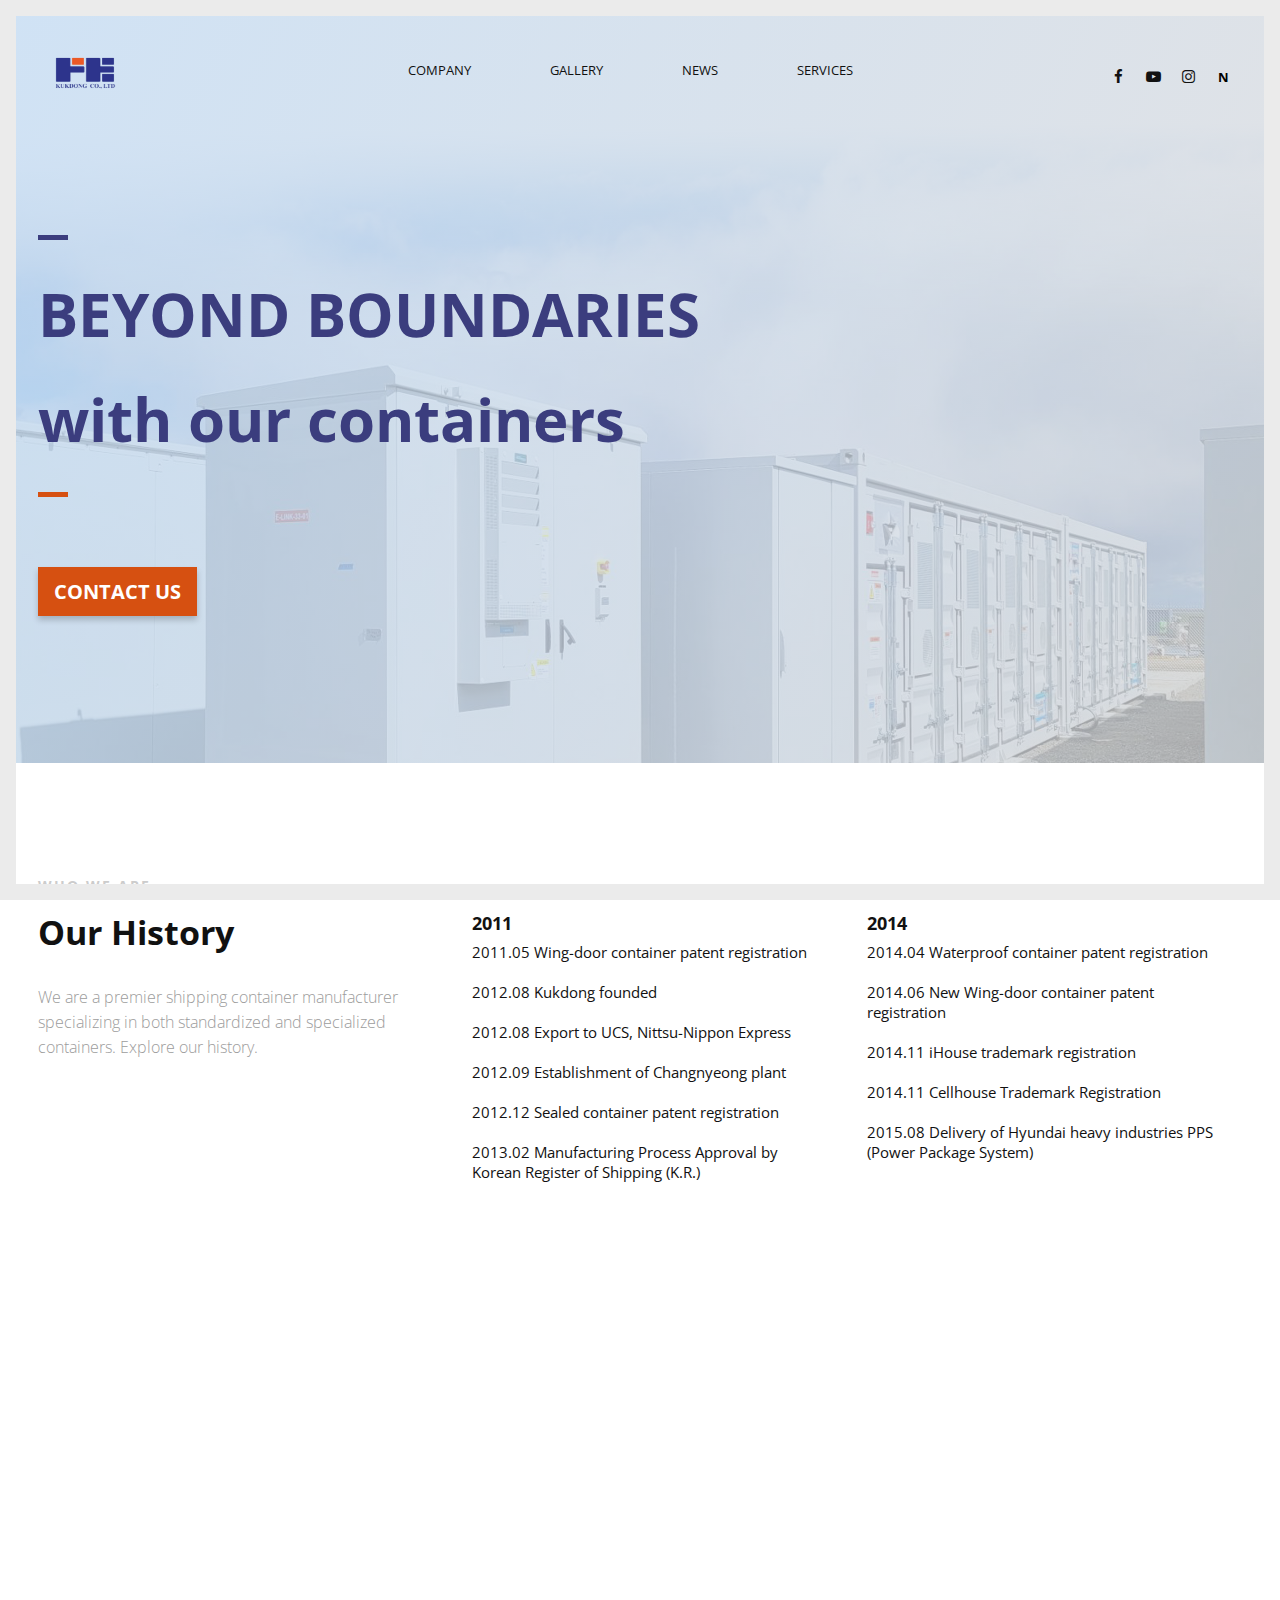
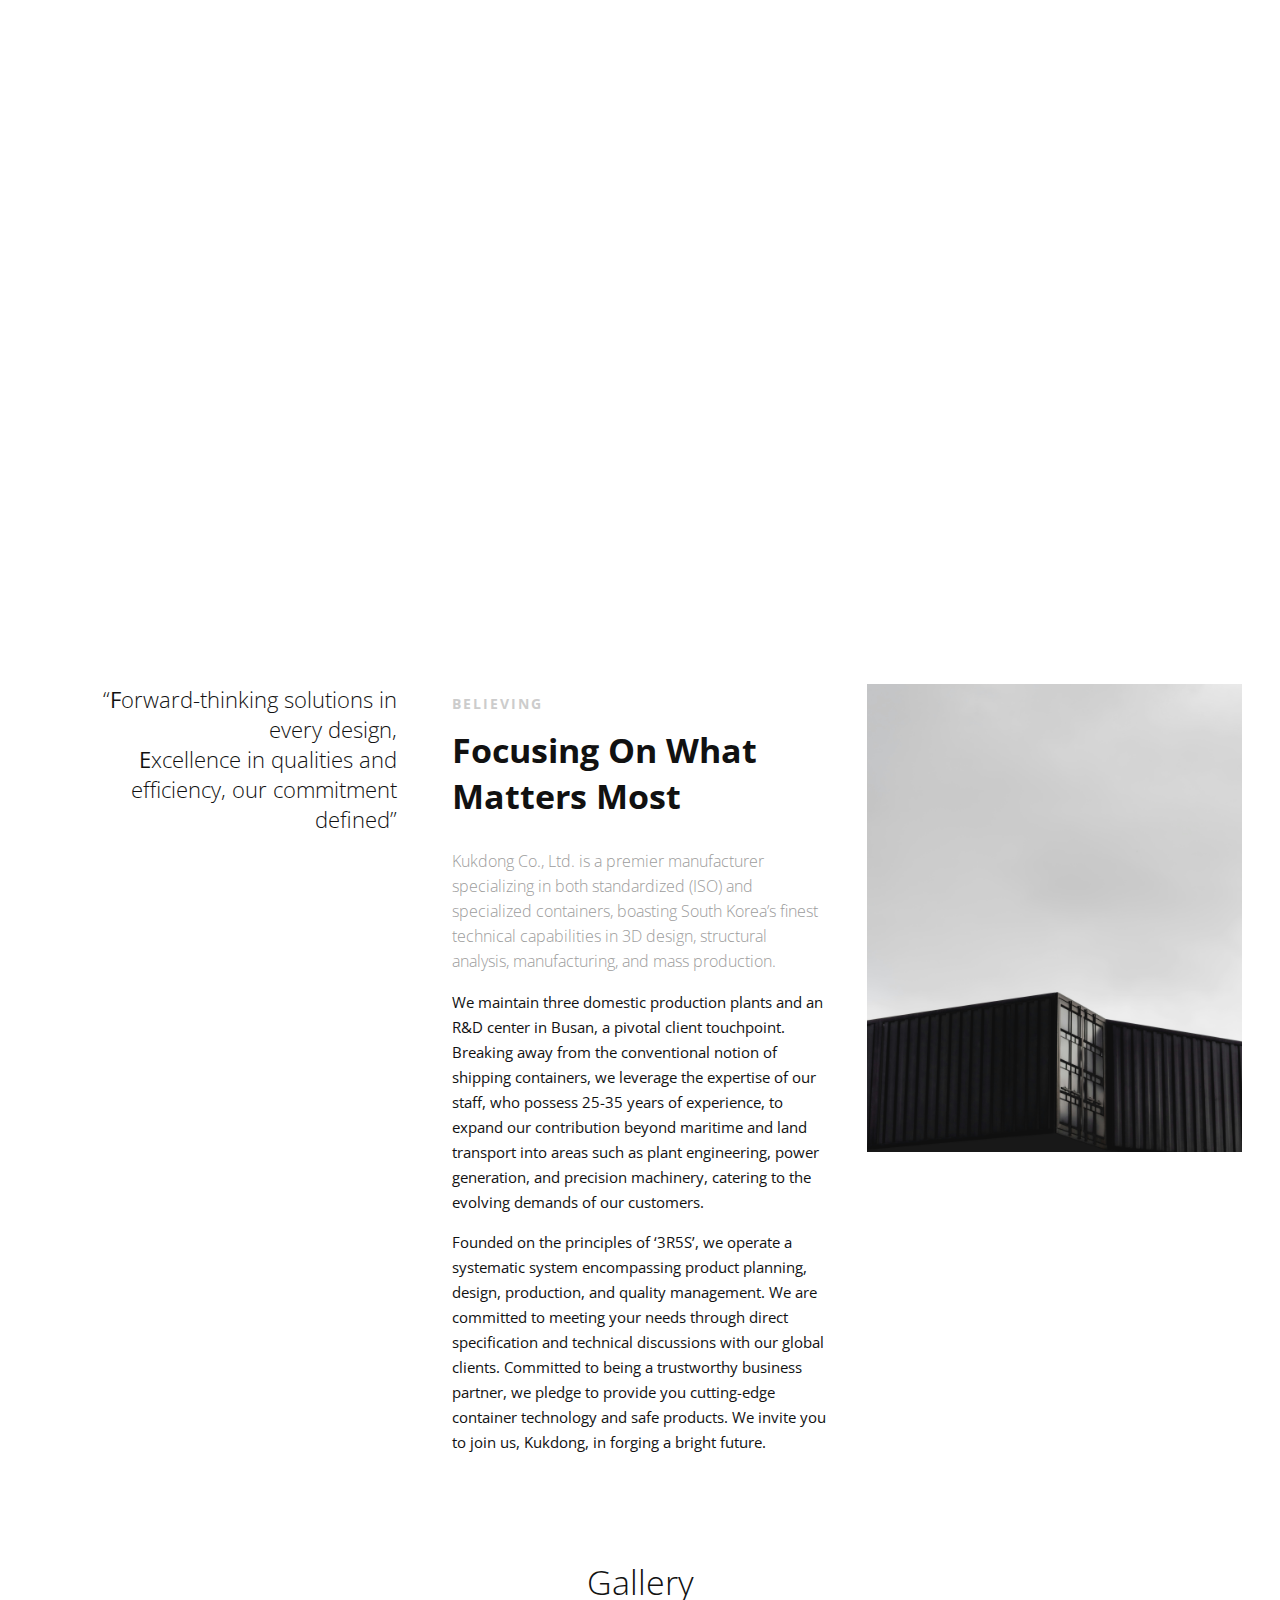
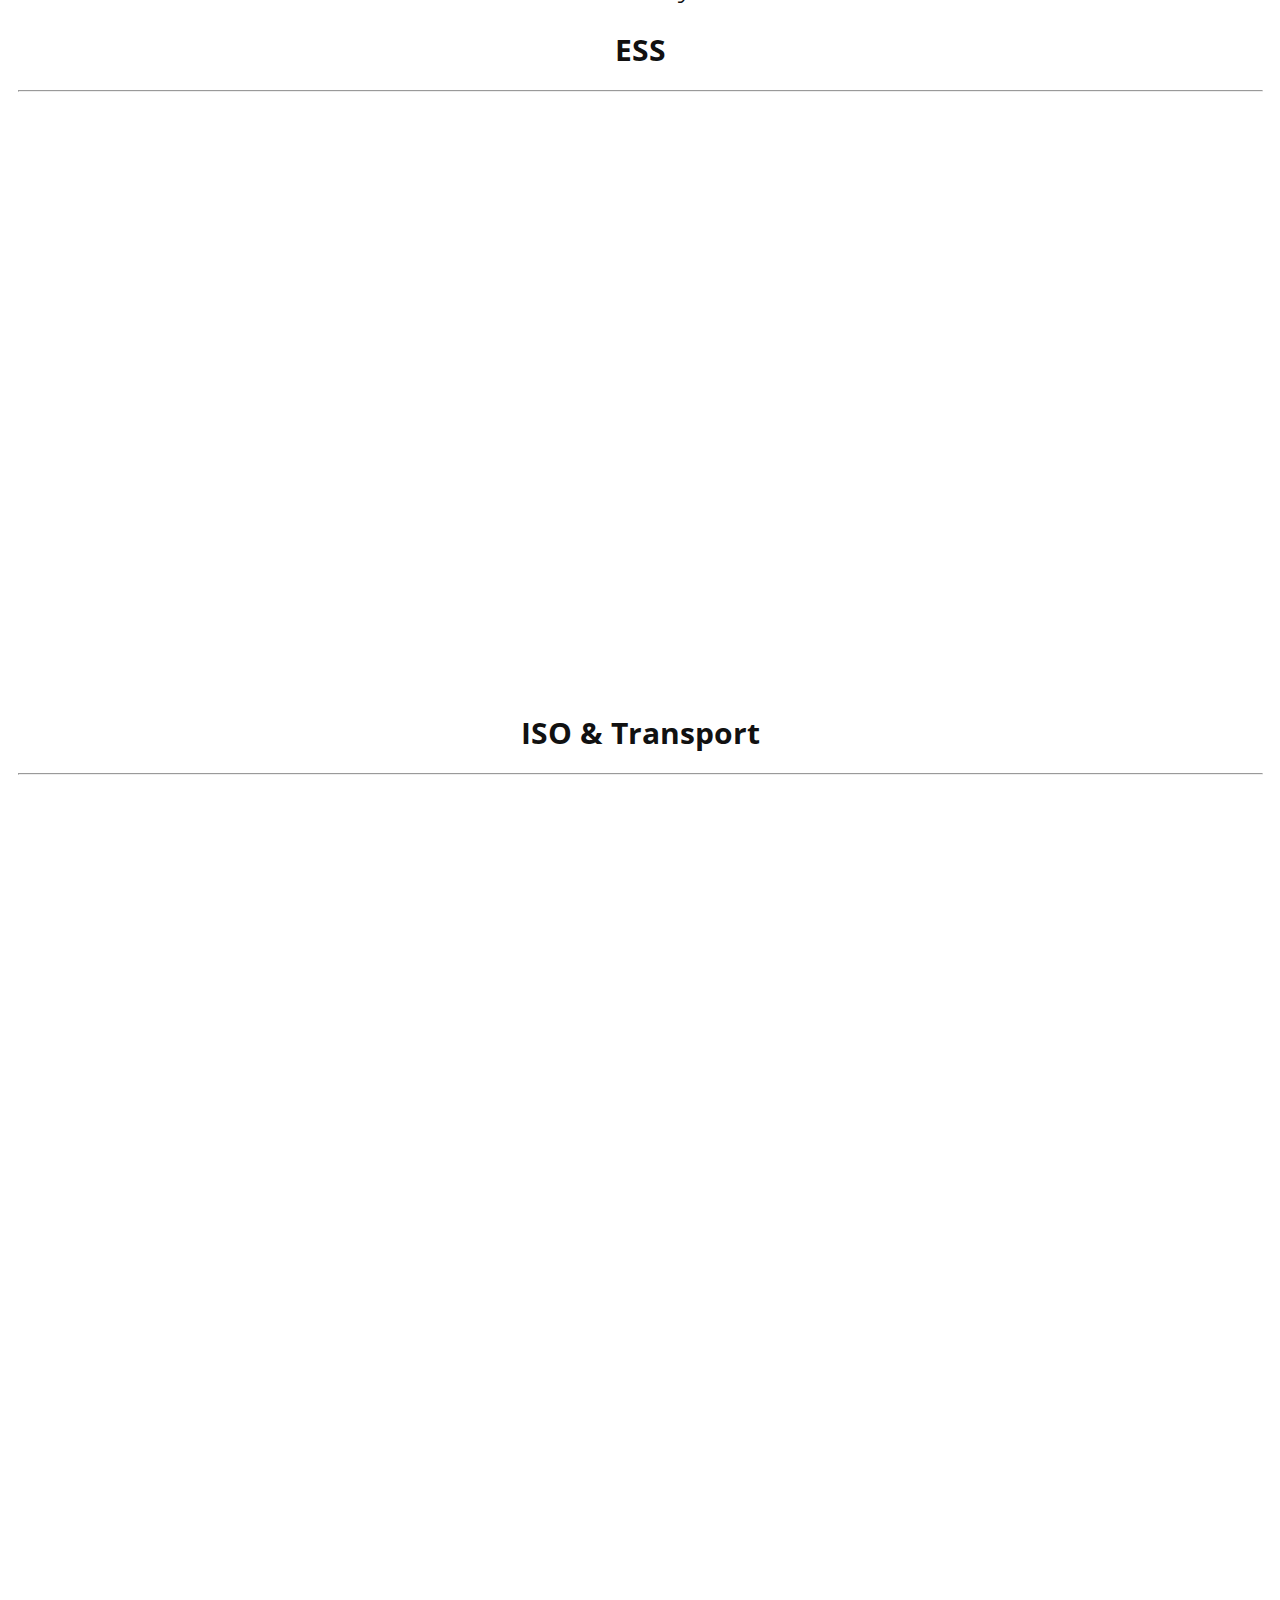
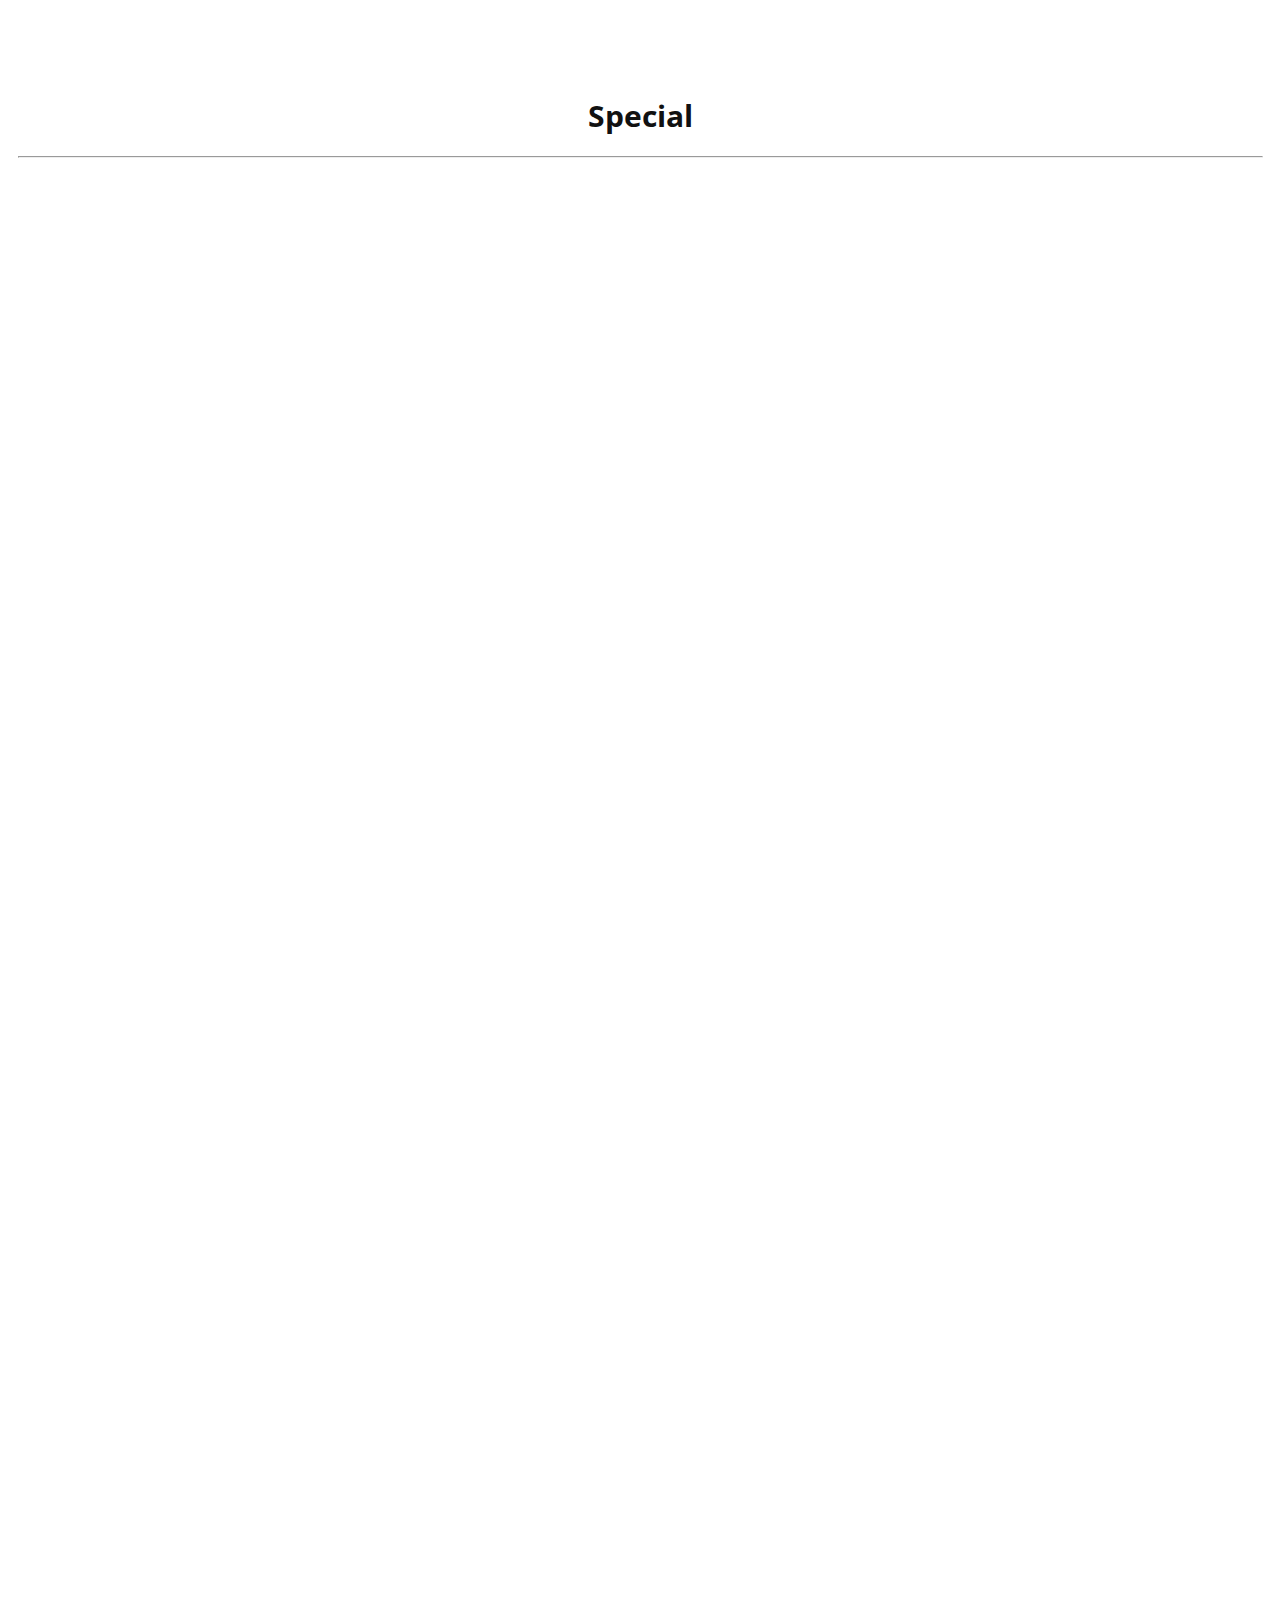
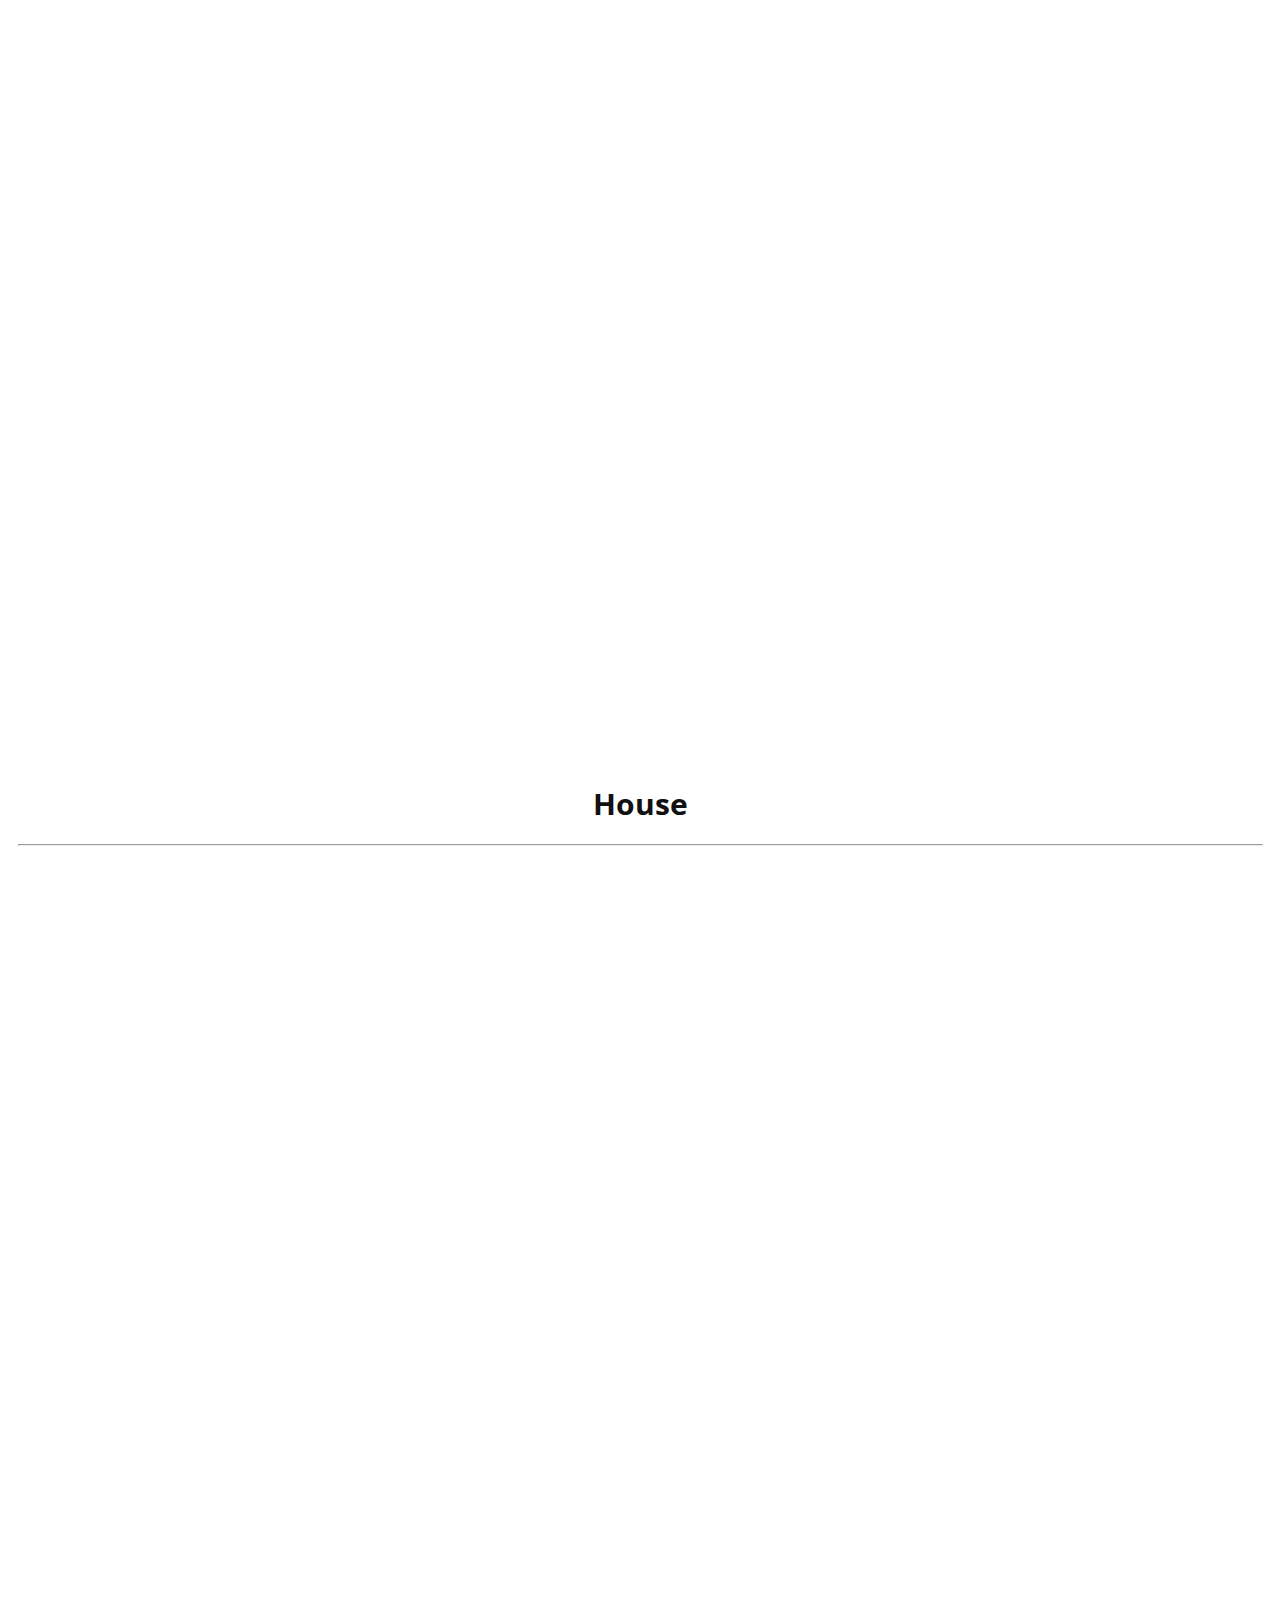
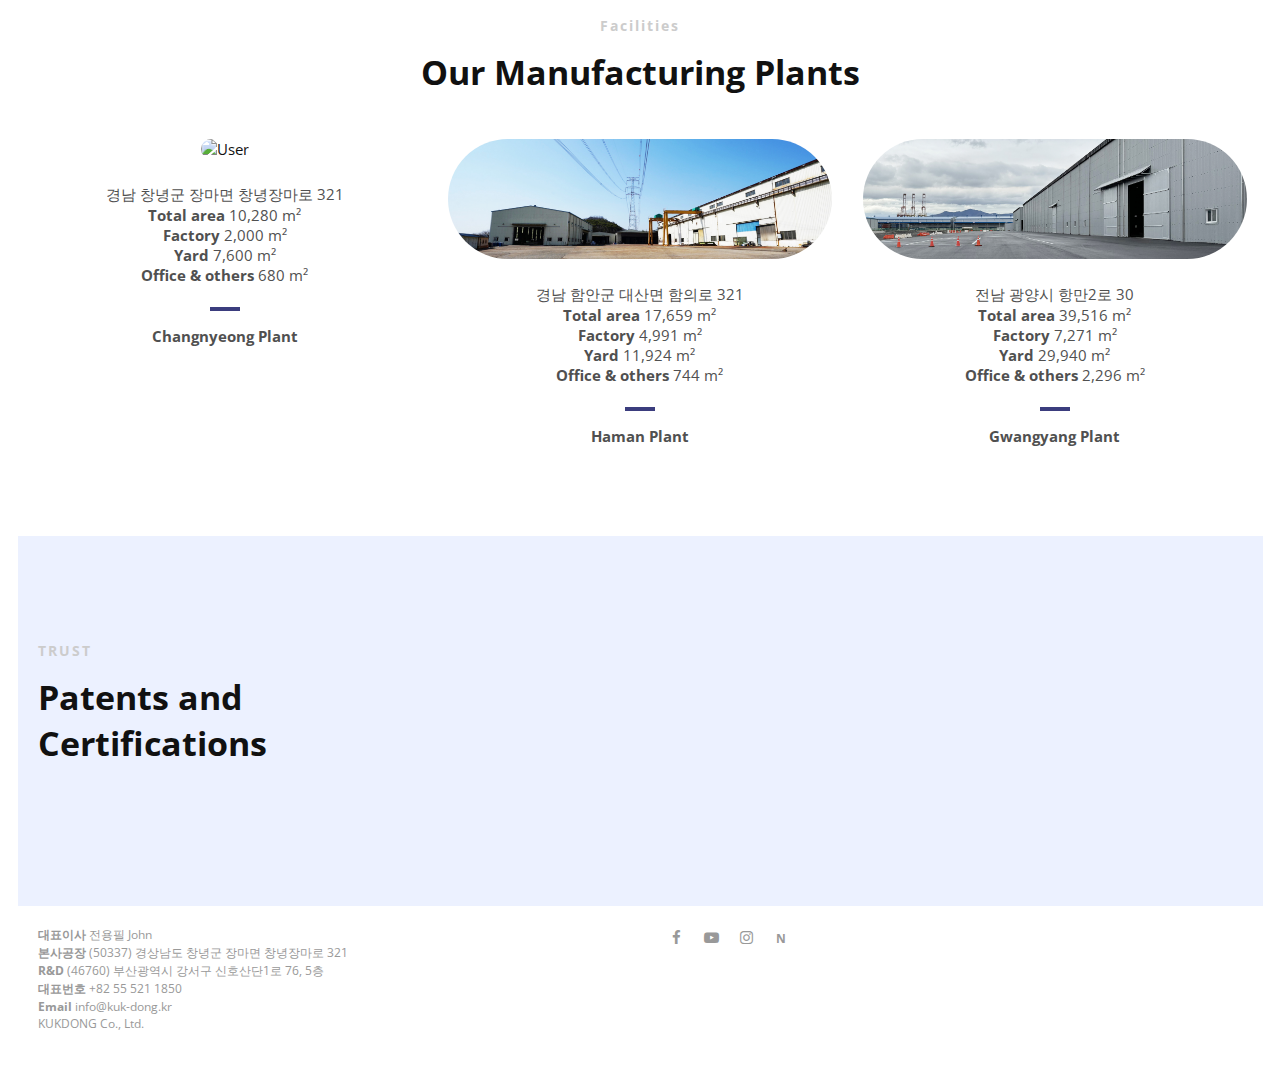
==== commit 337913f9: "Update index.html" ====
--- a/index.html
+++ b/index.html
@@ -145,7 +145,7 @@
                 <div class="col-38">
 
                     <div class="section-heading">
-                        <h1>BEYOND BOUNDARIES <br><span>with our containers</span></h1>
+                        <h1>BEYOND BOUNDARIES <br><p class="subhead">with our containers</p></h1>
                     </div>
 
                     <!--Call to Action-->
@@ -581,4 +581,4 @@
     <script src="js/site.js"></script>
 
     </body>
-</html>+</html>
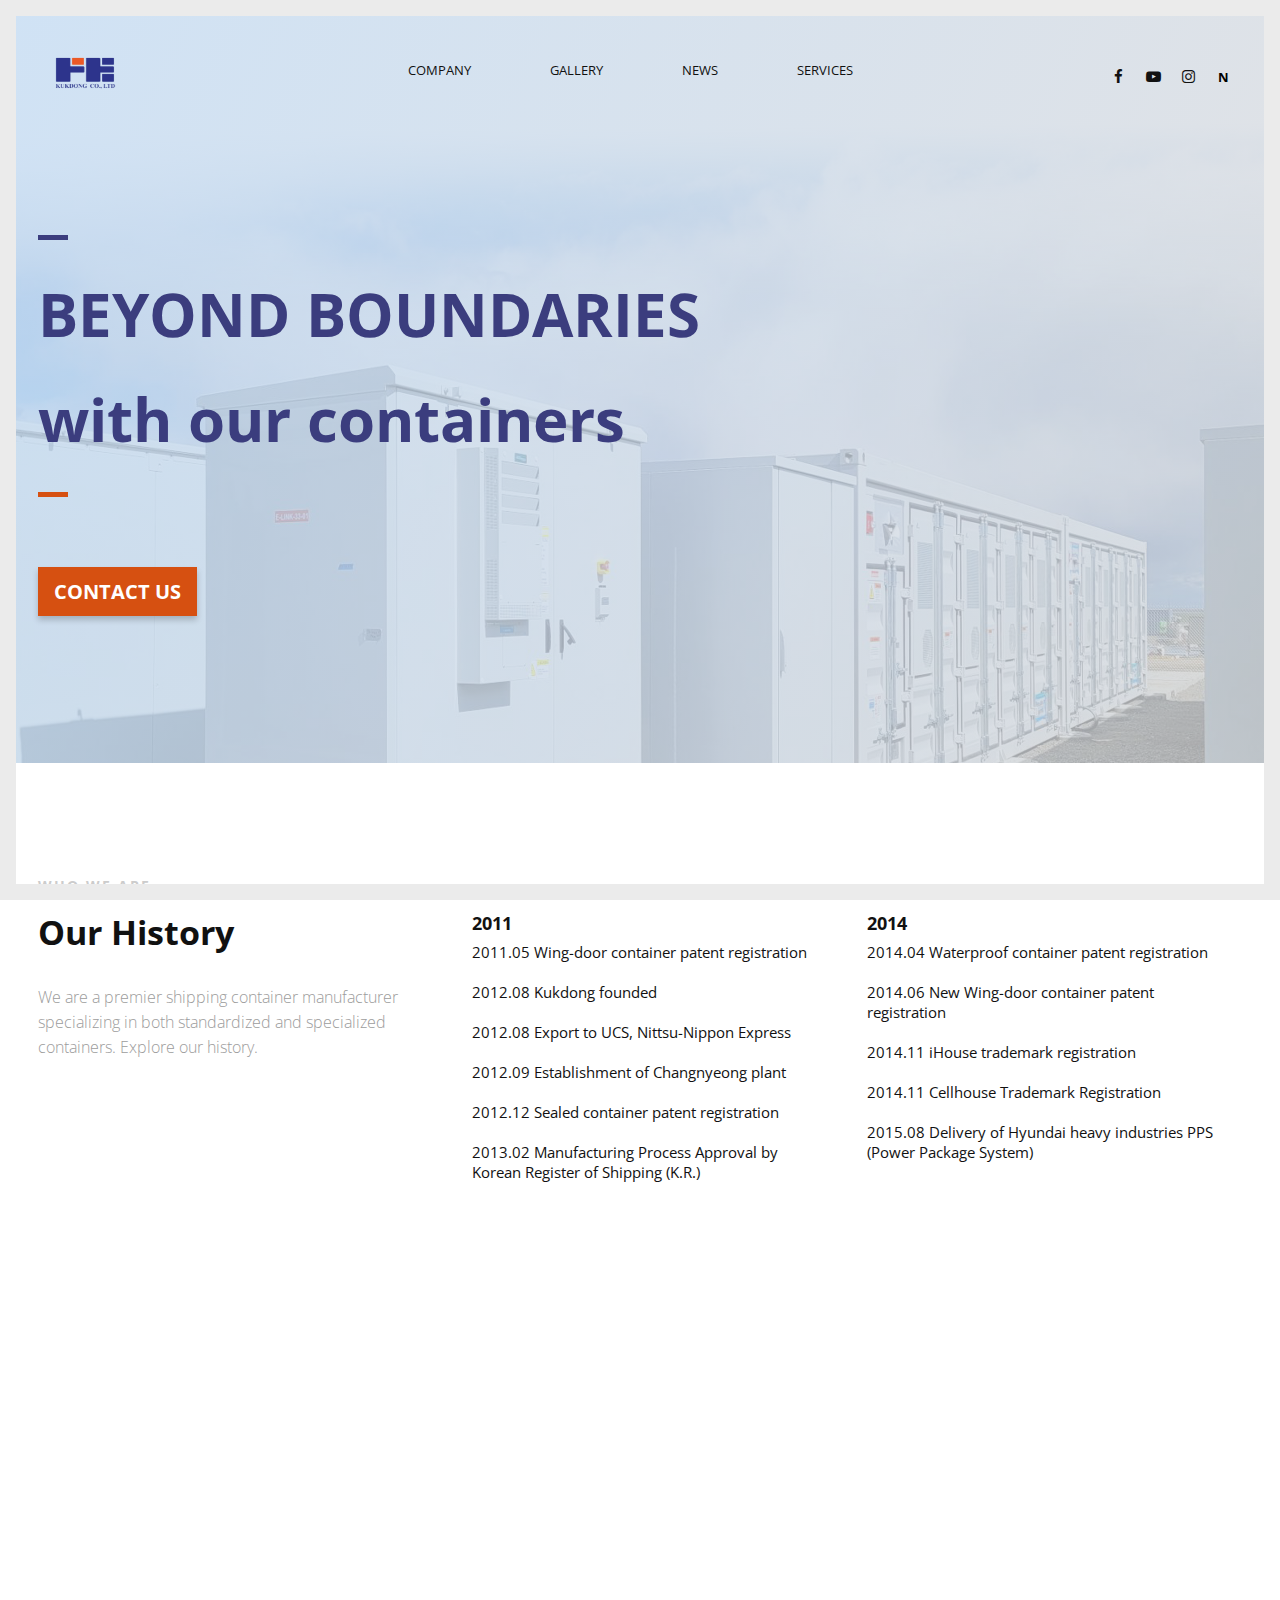
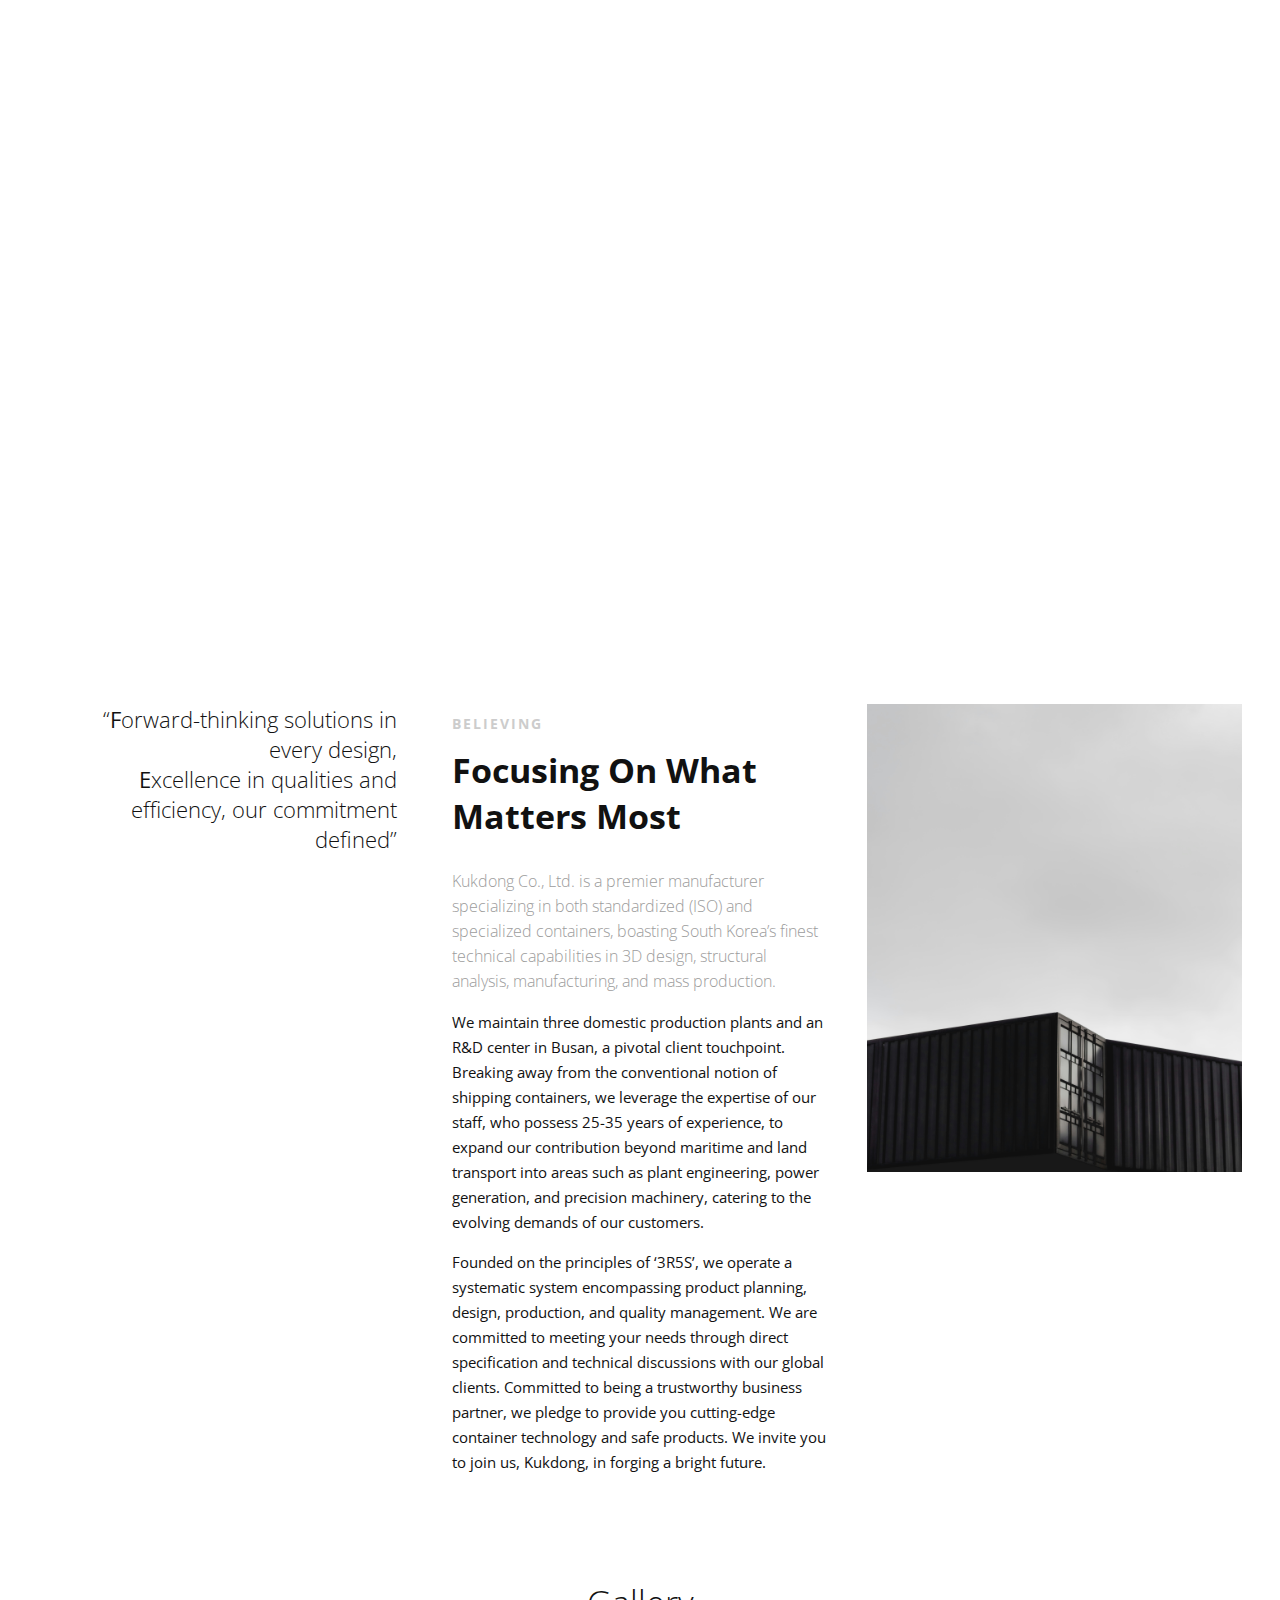
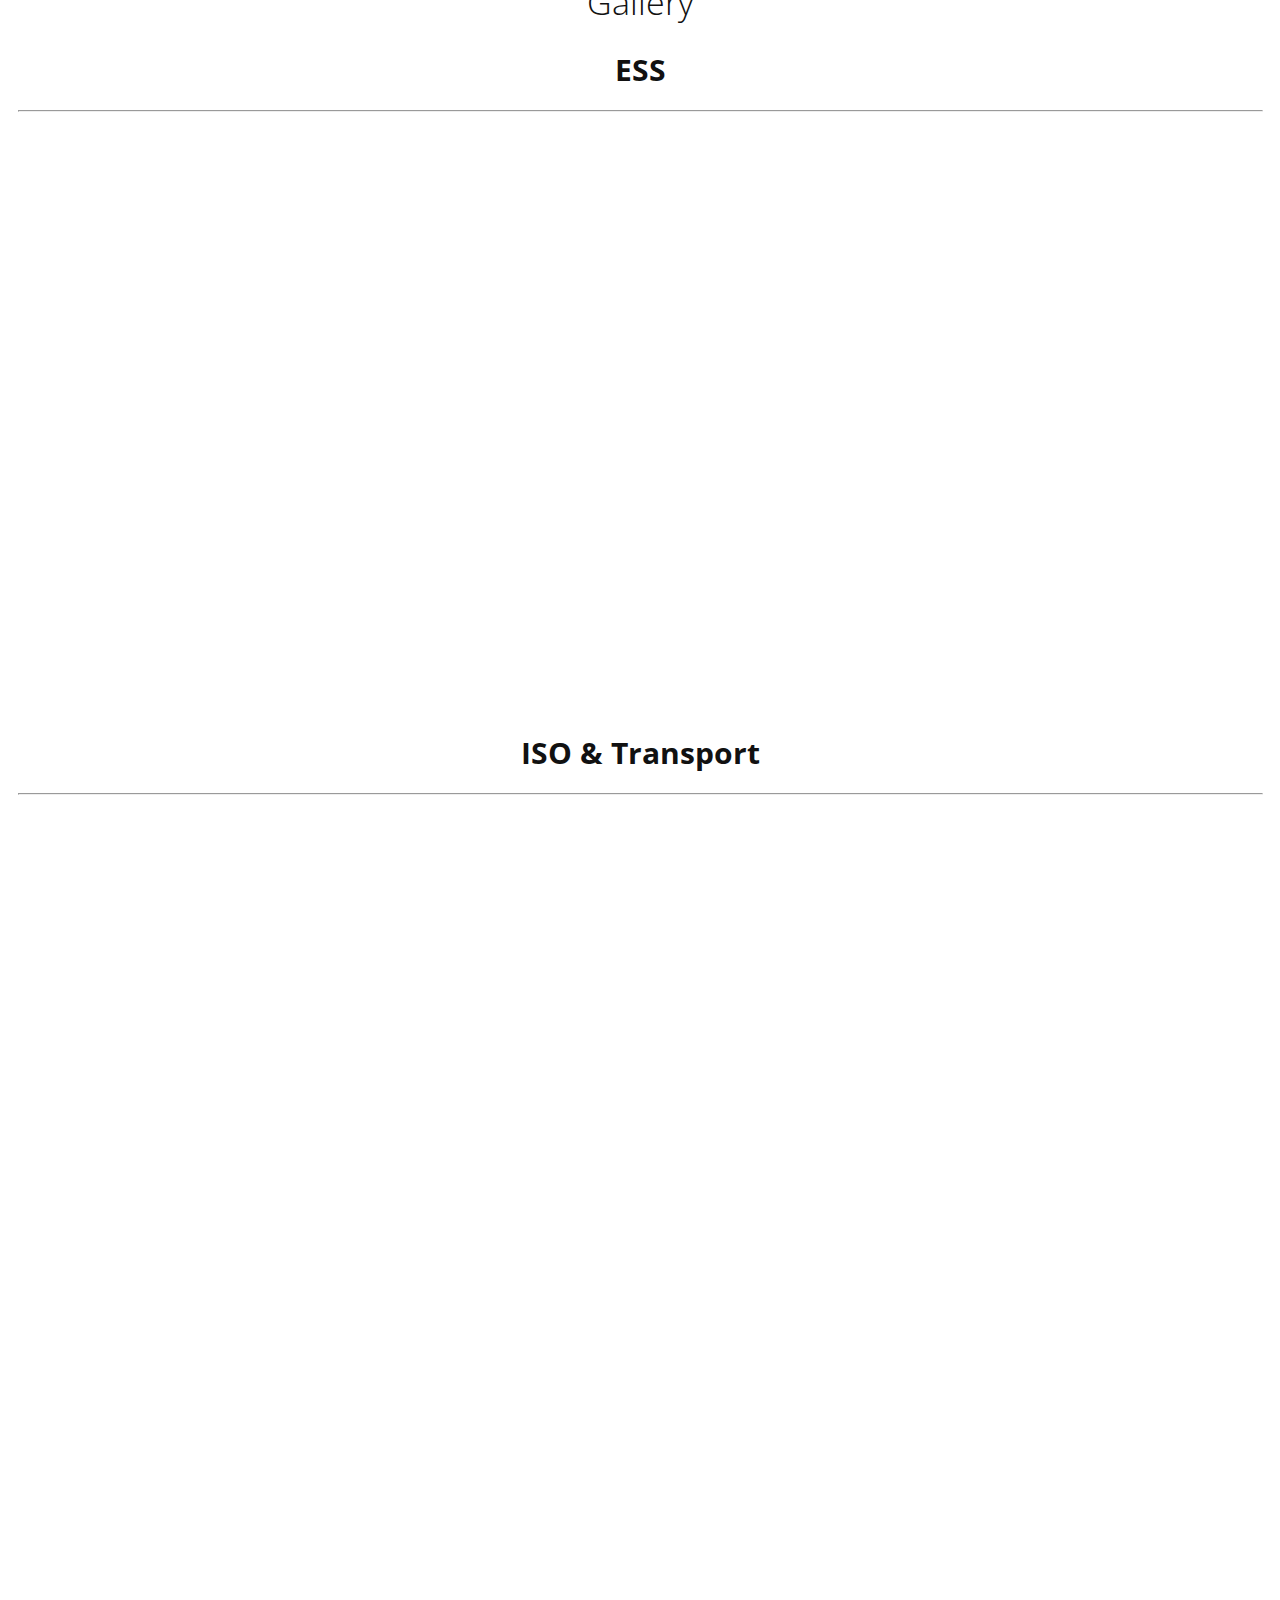
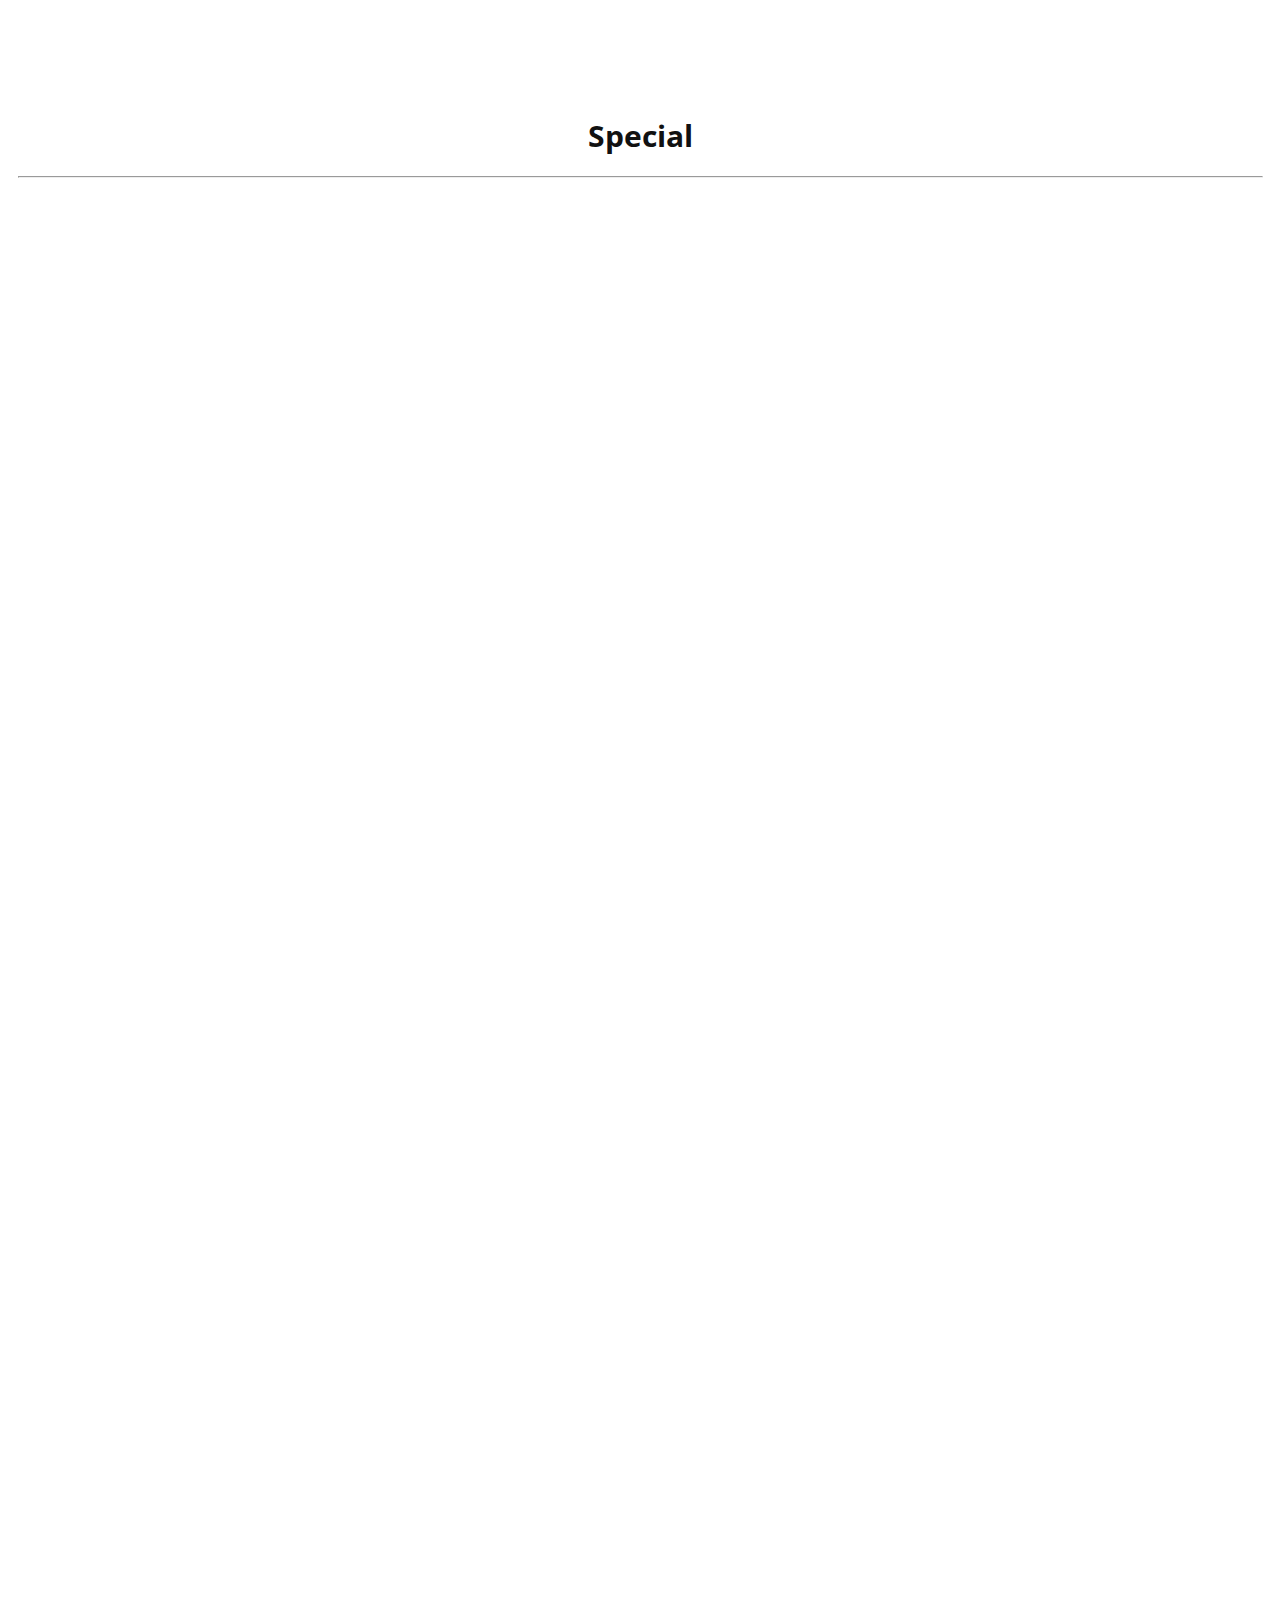
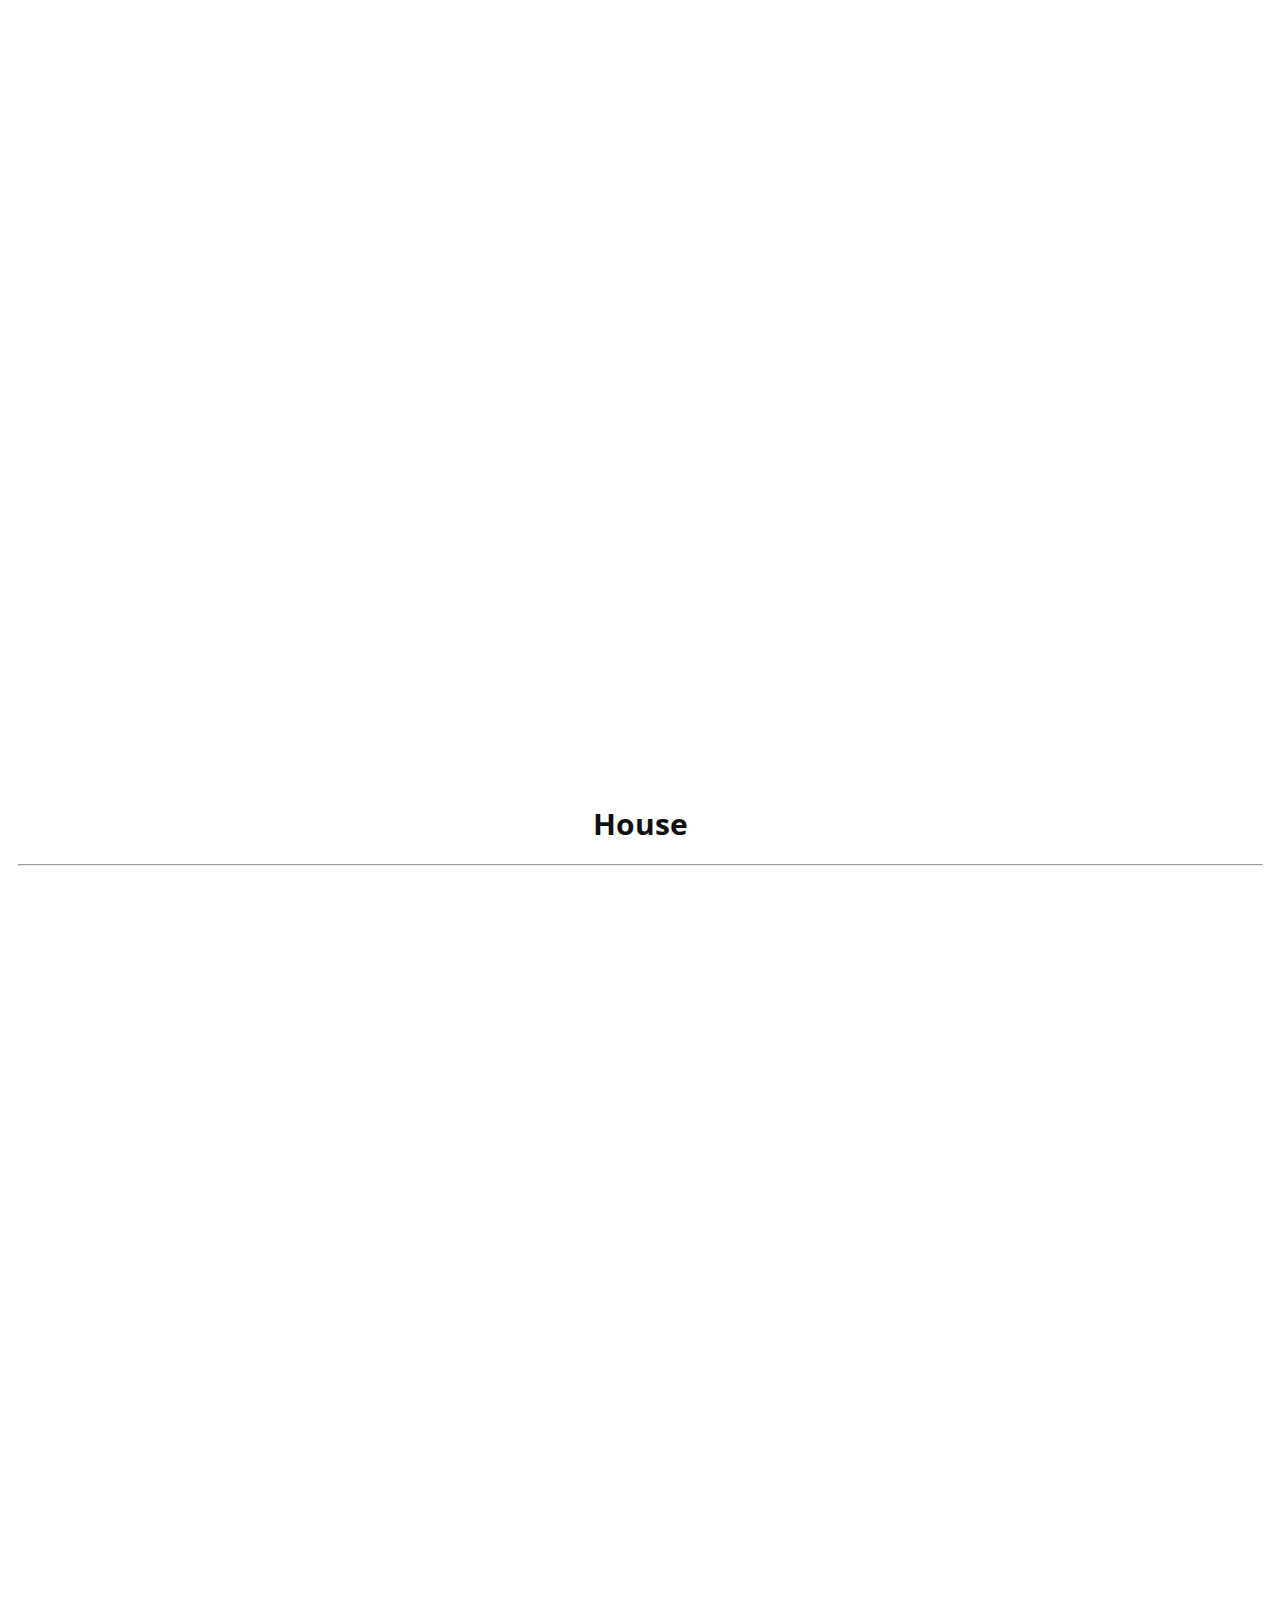
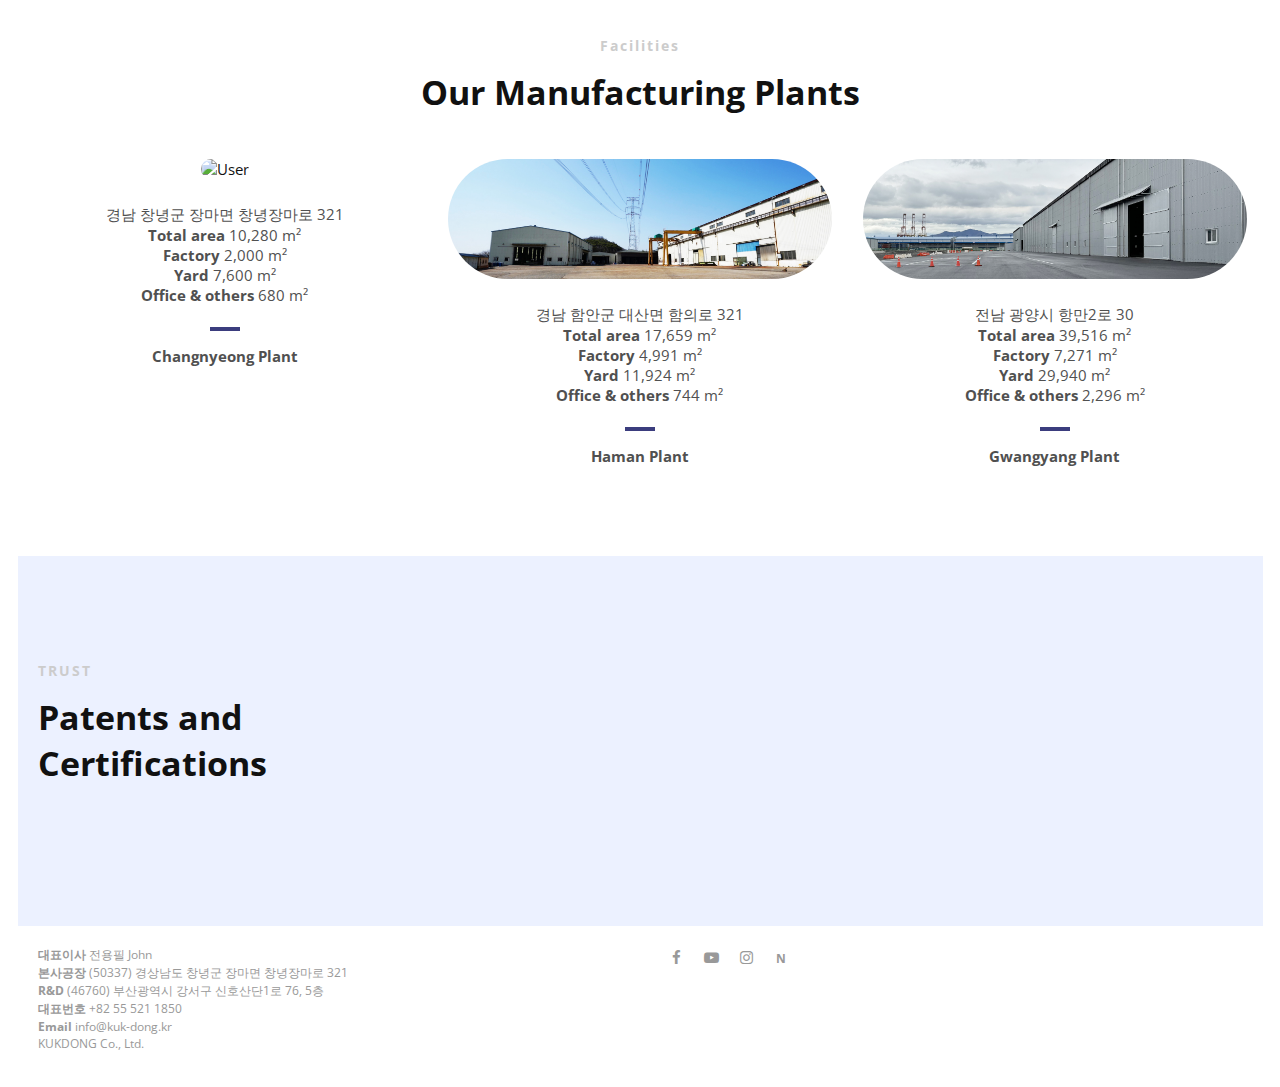
==== commit 443345c9: "Update index.html" ====
--- a/index.html
+++ b/index.html
@@ -239,7 +239,7 @@
                                 <ul>
                                     <li>2019 Establishment of Busan R&D Center</li><br>
                                     <li>2019 INNO-BIZ COMPANY Certification​</li><br>
-                                    <li>2019.10 DEKRA Approval and ​Authorization</li><br>
+                                    <li>2019.10 Manufacturing Process Approval by DEKRA</li><br>
                                     <li>2020.06 Prototype Development with General Electric</li><br>
                                     <li>2021.07 Development of Export ESS Container for LS Electric</li><br>
                                     <li>2022. 01 Development of ESS Container for LG Energy Solution​</li><br>
--- a/css/style.css
+++ b/css/style.css
@@ -1582,11 +1582,6 @@
         padding-bottom: 25px;
     }
 
-    /* Video */
-    .slvj-lightbox iframe, .slvj-lightbox object, .slvj-lightbox embed {
-        height: 270px !important;
-    }
-
     /* Footer */
     #landing-footer #copyright {
         float: left;
@@ -1605,7 +1600,13 @@
     }
 
     #banner h1 {
-        font-size: 48px;
+        font-size: 12vw !important;
+    }
+
+    #banner .subhead {
+        font-size: 8vw !important;
+        font-weight: 600;
+        margin-top: 20px;
     }
 
     /* Hide Elements */
@@ -1628,6 +1629,15 @@
         display:none;
     }
 
+    #banner h1 {
+        font-size: 48px !important;
+    }
+
+    #banner .subhead {
+        font-size: 40px !important;
+        font-weight: 500;
+        margin-top: 20px;
+    }
 
     .row {
         padding: 15px 0 !important;
@@ -1678,11 +1688,6 @@
 
     /*-----------------Sections-----------------*/
 
-    /* Video */
-    .slvj-lightbox iframe, .slvj-lightbox object, .slvj-lightbox embed {
-        height: 370px !important;
-    }
-
     /* Footer */
     #landing-footer #copyright {
         float: left;
@@ -1711,6 +1716,16 @@
 
     .big-padding-top {
         padding-top: 45px !important;
+    }
+
+    #banner h1 {
+        font-size: 48px !important;
+    }
+
+    #banner .subhead {
+        font-size: 40px !important;
+        font-weight: 400 !important;
+        margin-top: 20px !important;
     }
 
     /*-----------------Header Elements-----------------*/
@@ -1739,15 +1754,7 @@
         padding-left: 20px;
         padding-right: 20px;
     }
-
-    /*-----------------Sections-----------------*/
-
-    /* Video */
-    .slvj-lightbox iframe, .slvj-lightbox object, .slvj-lightbox embed {
-        height: 432px !important;
-    }
-
-}
-
-
-
+}
+
+
+
--- a/css/color.css
+++ b/css/color.css
@@ -162,7 +162,7 @@
 
 #banner h1 {
     font-family: 'Open Sans', sans-serif, Arial, Helvetica;
-    font-size:60px;
+    font-size: 60px;
     line-height:65px;
     color:var(--color-blue);
 }
@@ -322,4 +322,4 @@
 
 #landing-footer i {
     color:#999;
-}+}
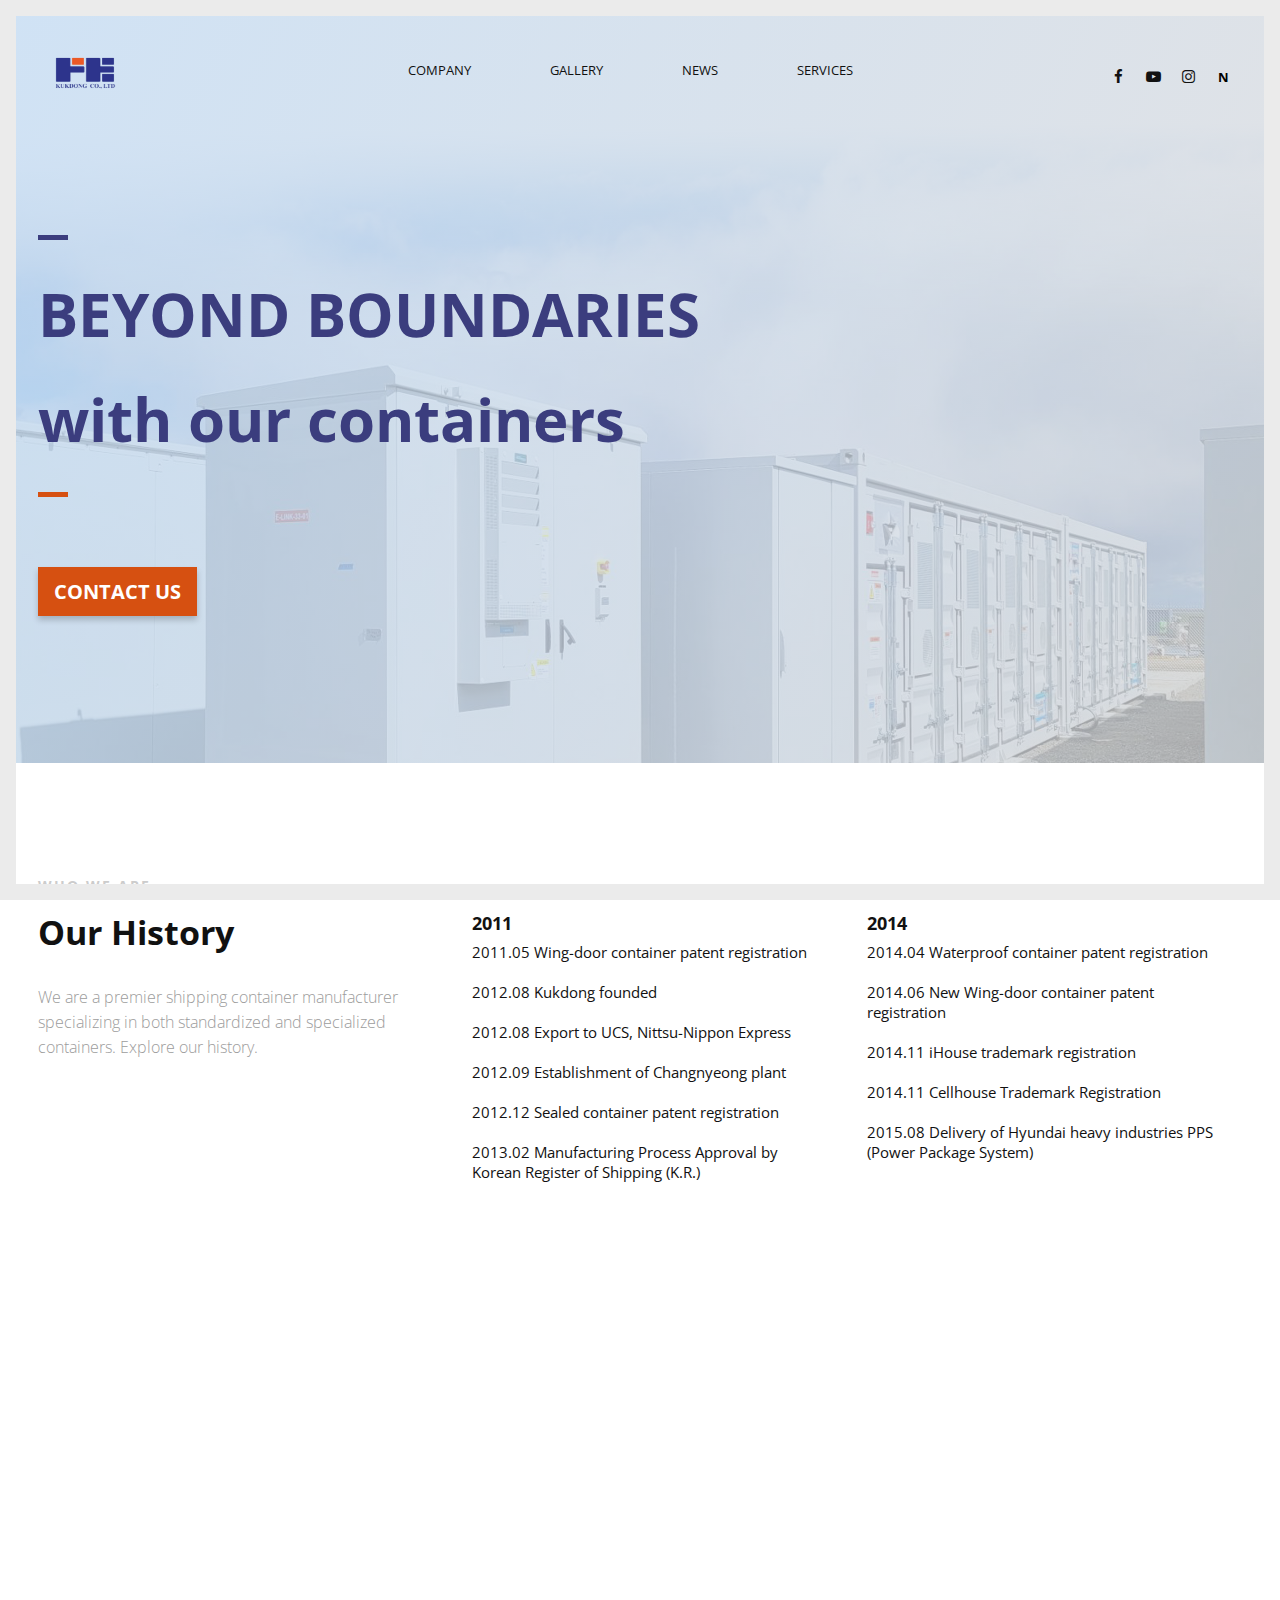
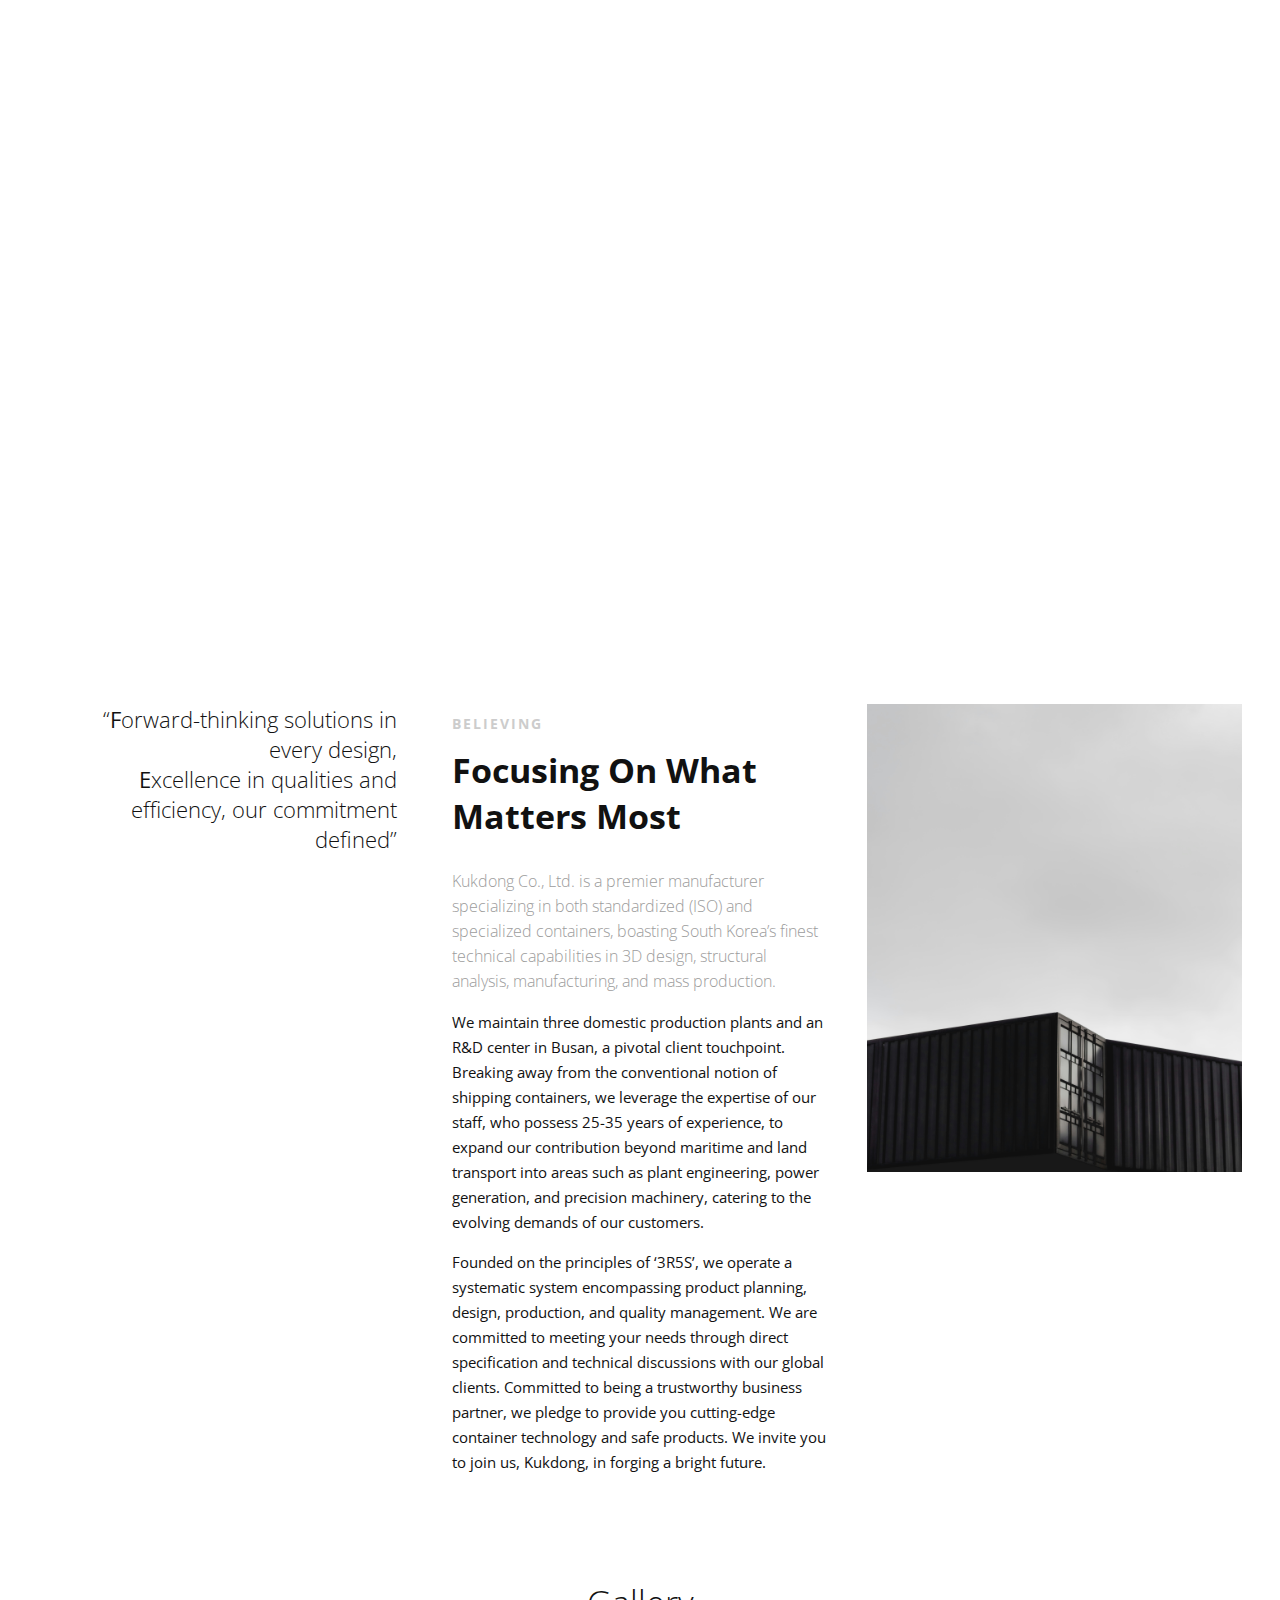
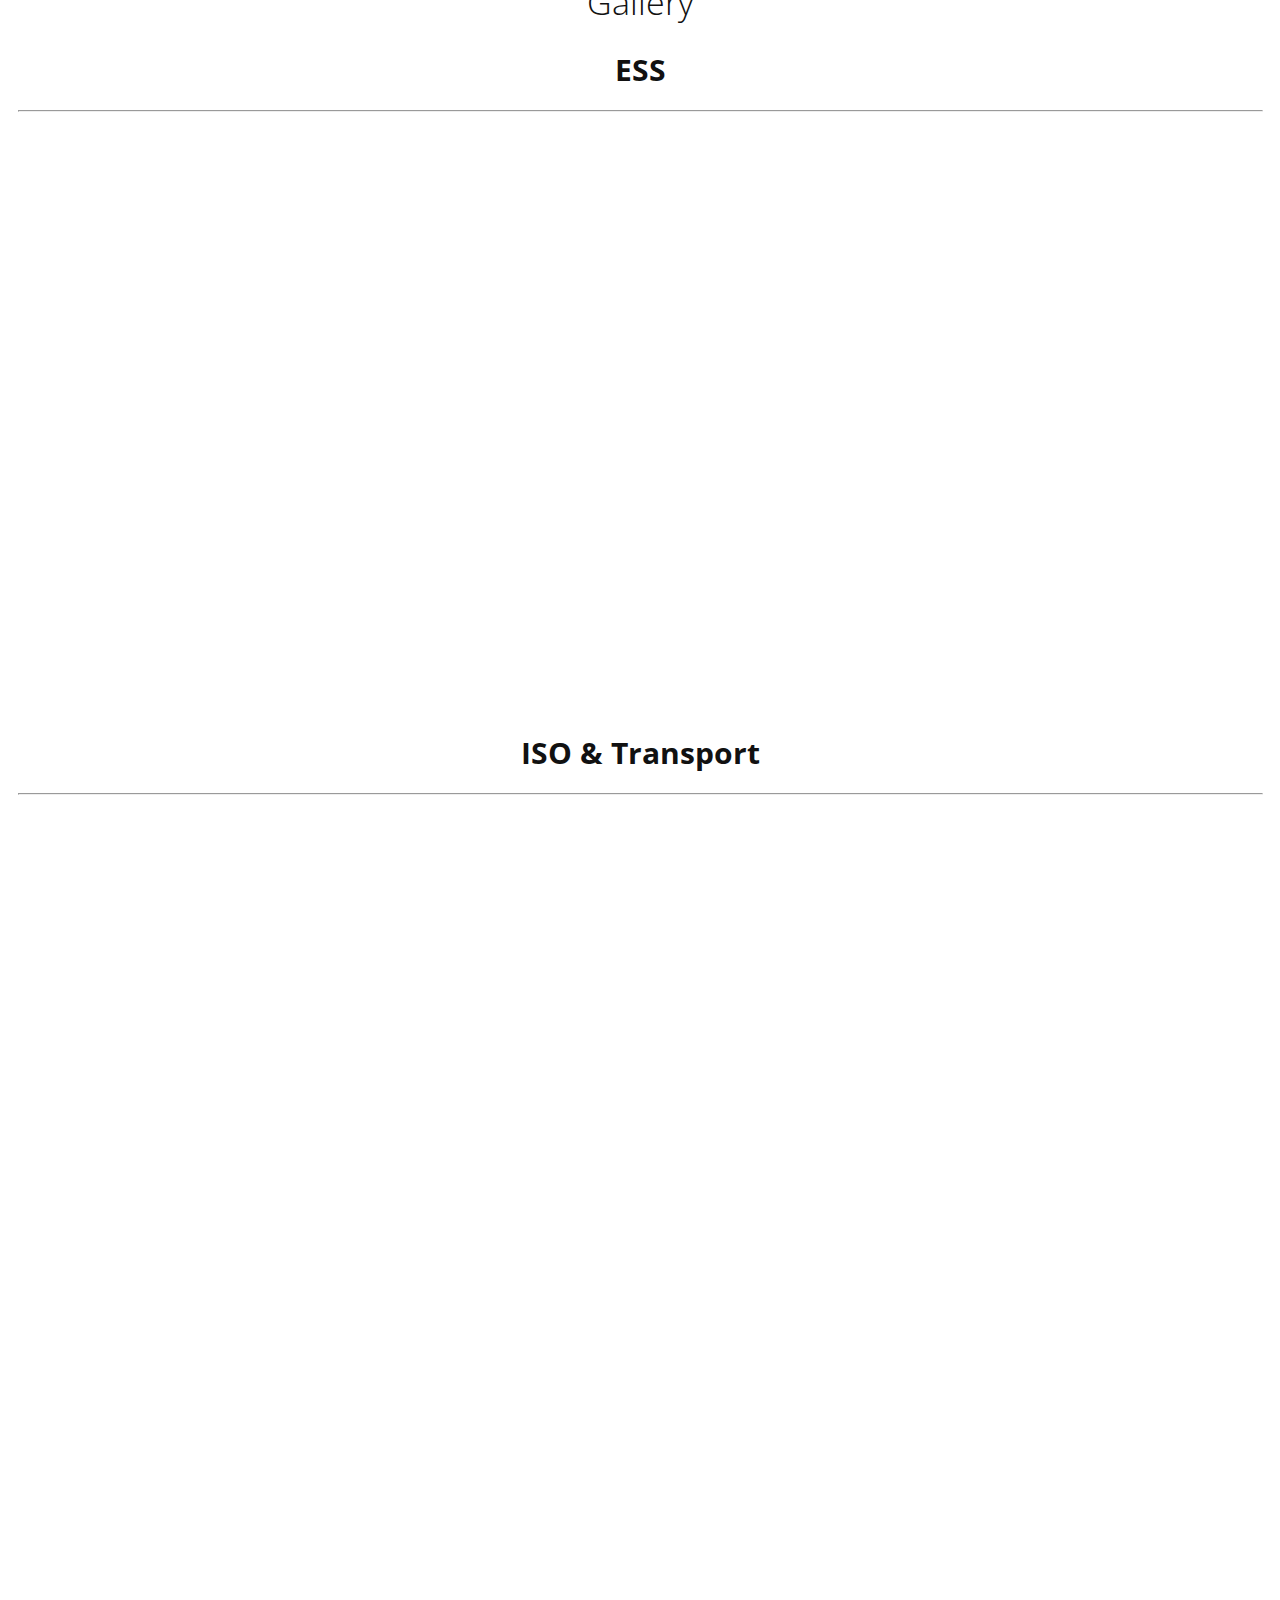
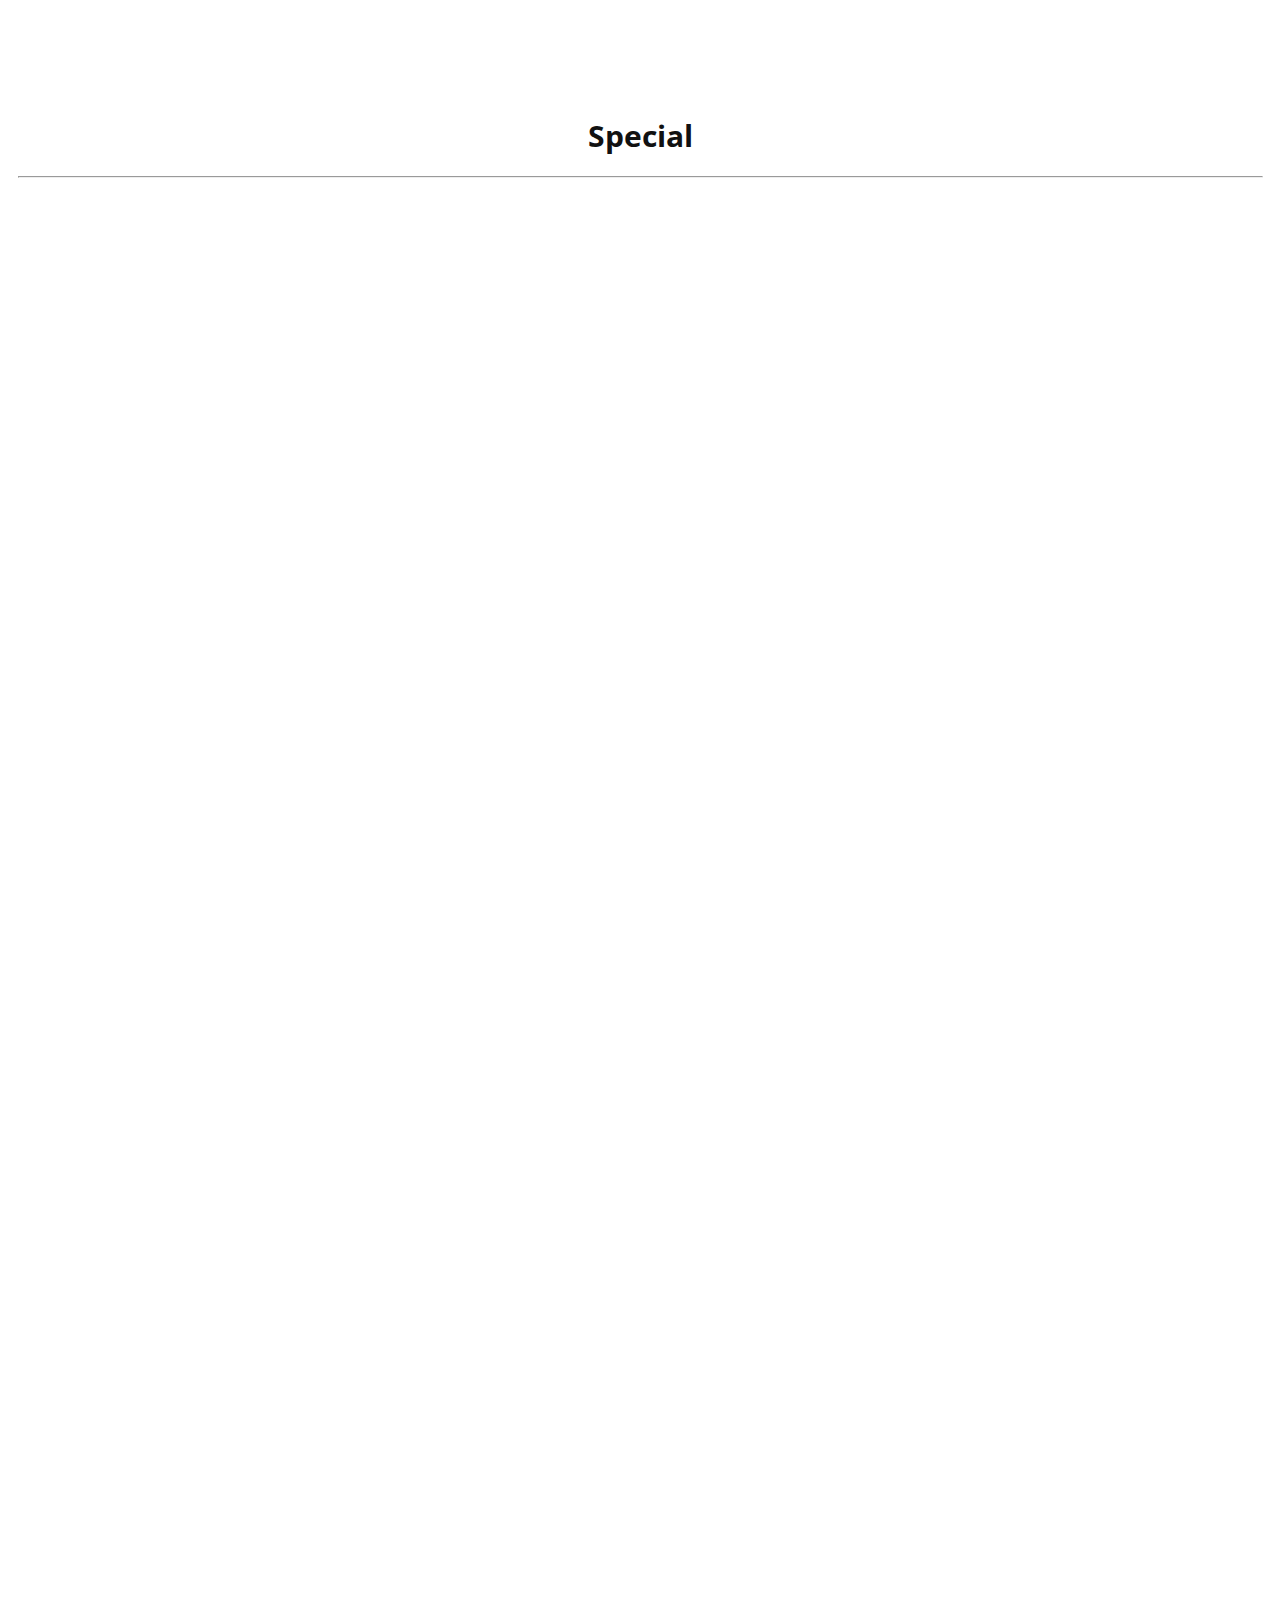
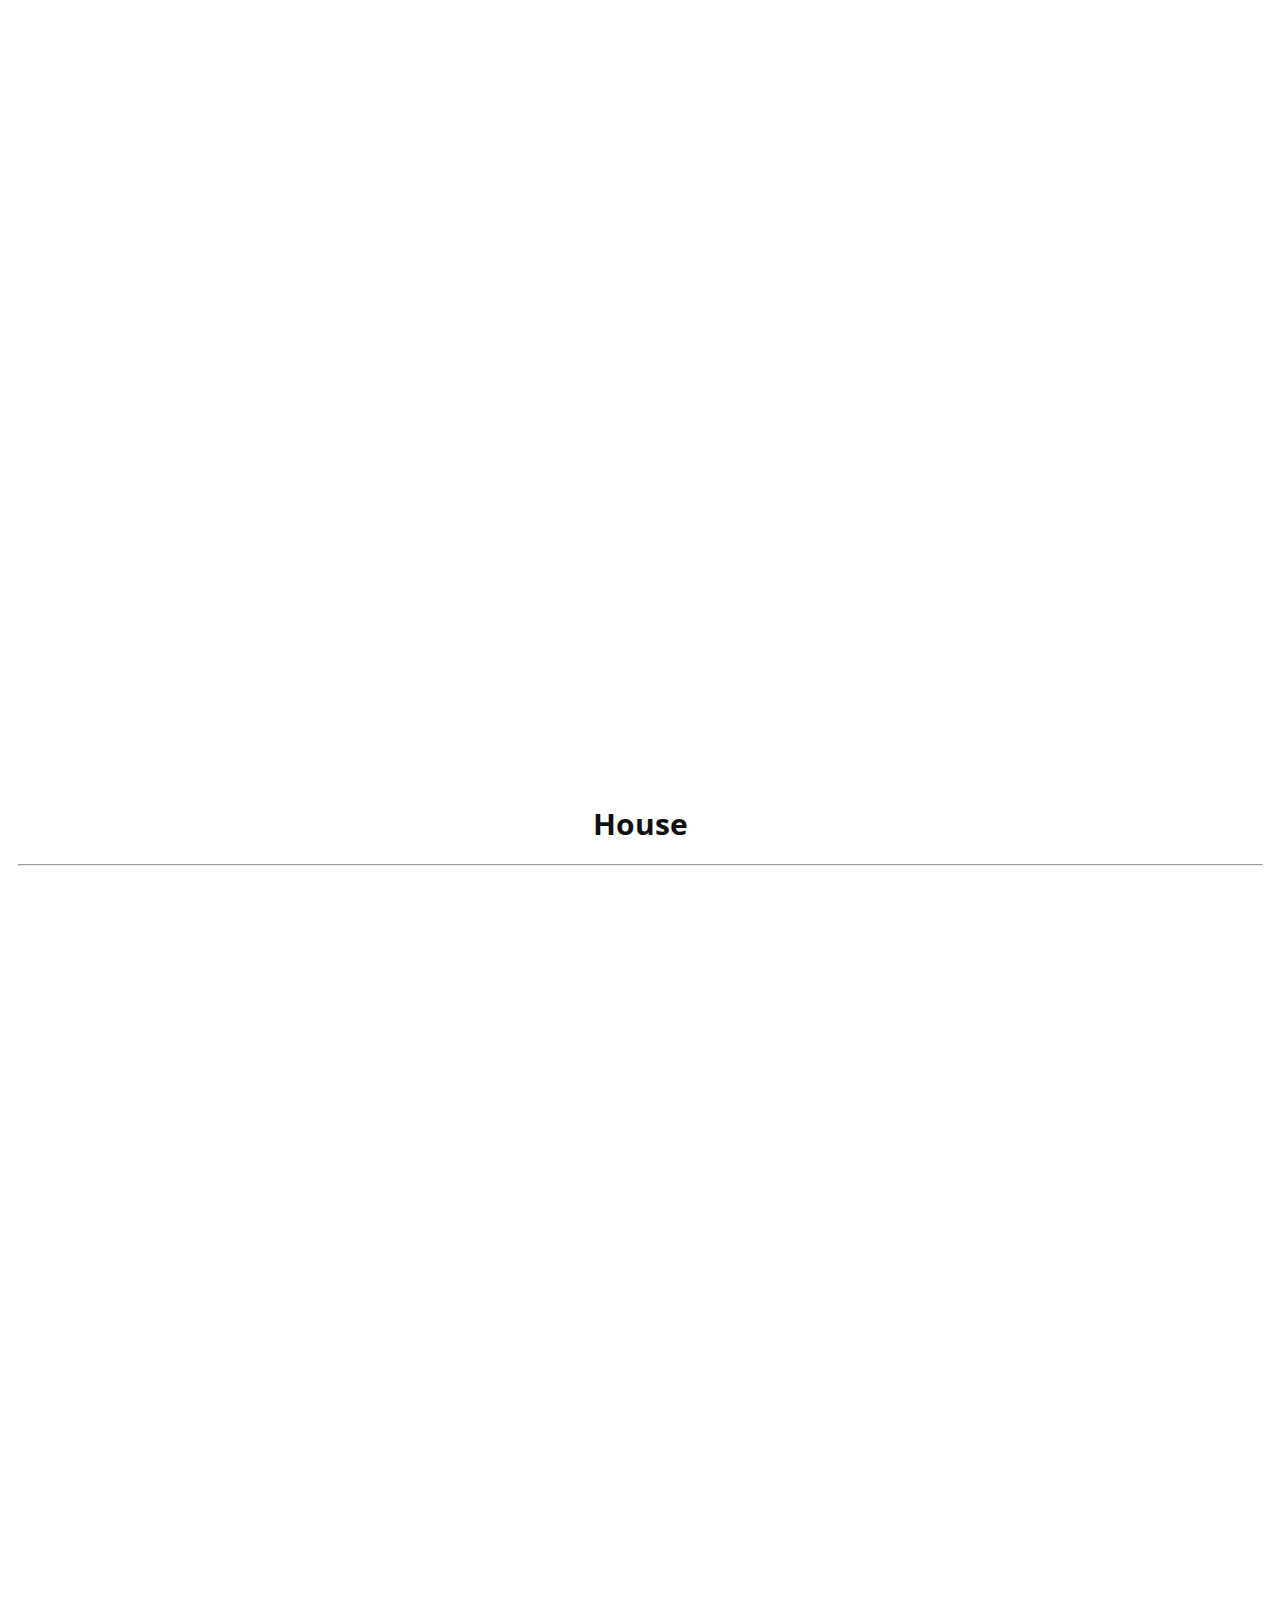
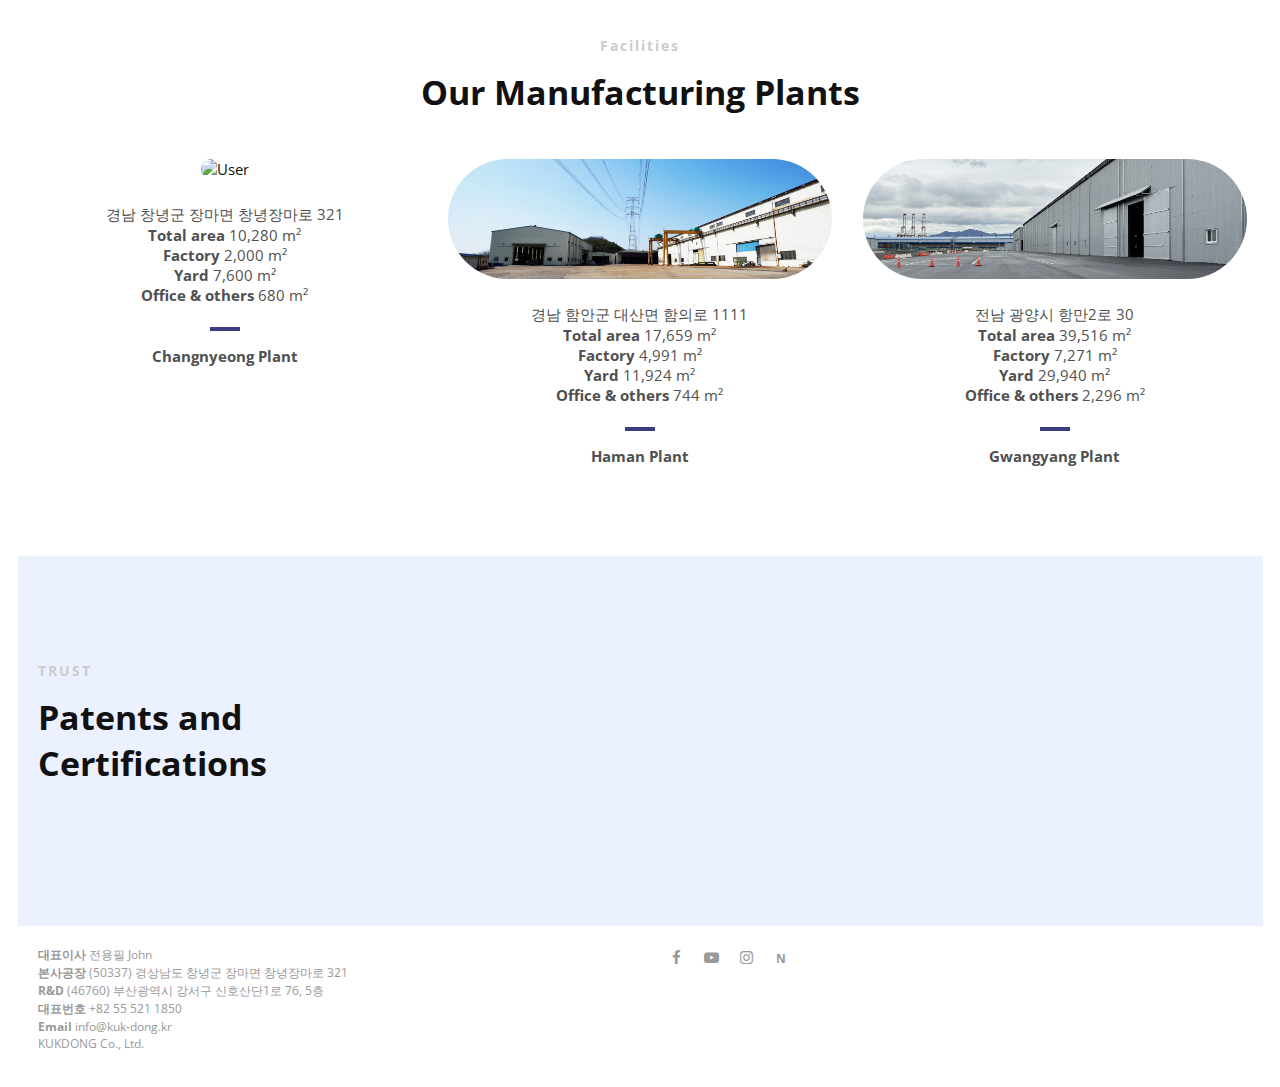
==== commit 3c93dba0: "Update index.html" ====
--- a/index.html
+++ b/index.html
@@ -422,7 +422,7 @@
                     <blockquote class="col-3 testimonial classic">
                         <img src="img/함안공장.jpg" alt="User" loading="lazy"/>
                         <ul class="plain-type-list">
-                            <li>경남 함안군 대산면 함의로 321</li>
+                            <li>경남 함안군 대산면 함의로 1111</li>
                             <li><strong>Total area</strong> 17,659 m&sup2;</li>
                             <li><strong>Factory</strong> 4,991 m&sup2;</li>
                             <li><strong>Yard</strong> 11,924 m&sup2;</li>
